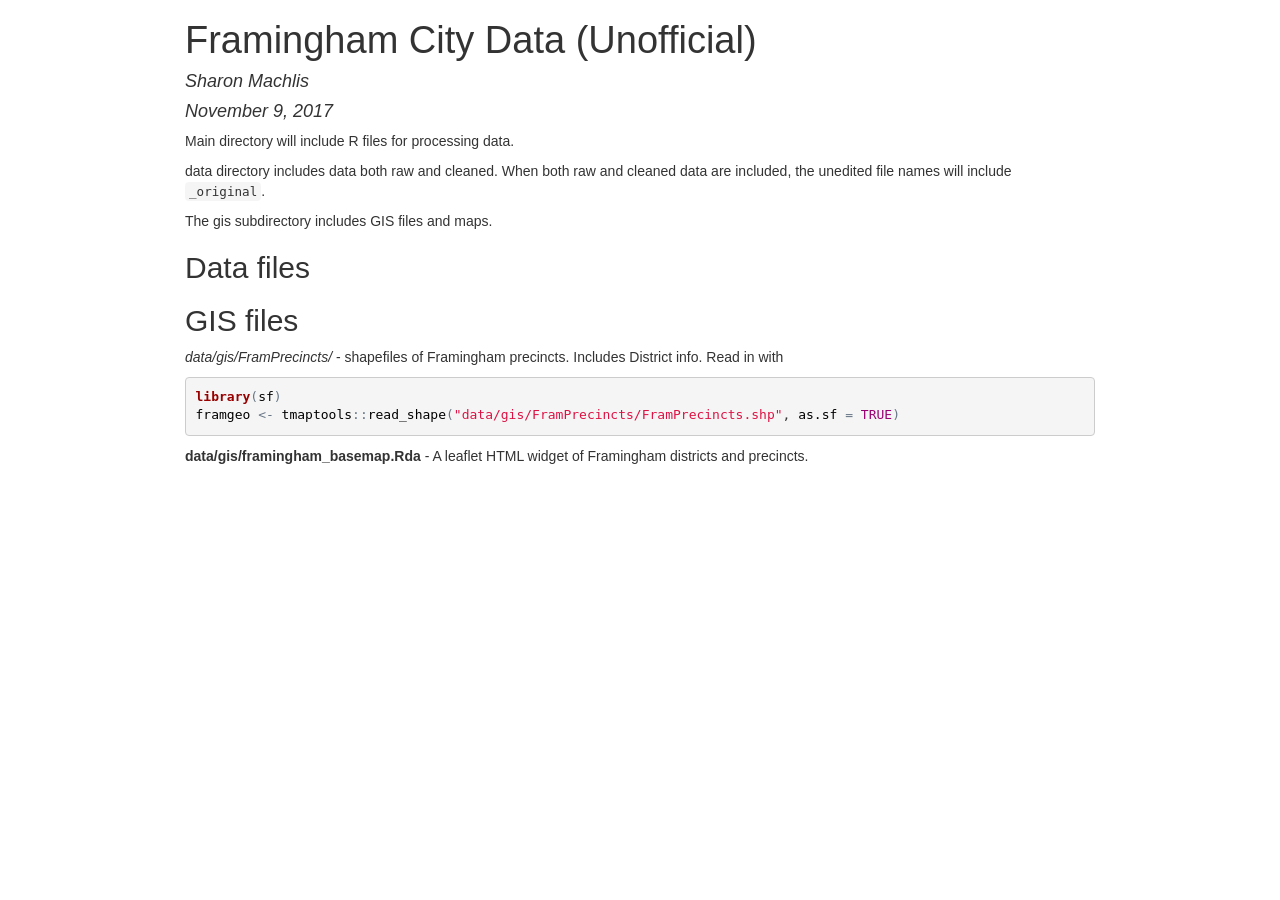
==== README.html @ 859d619a "Added first few data files and beginning of README" ====
<!DOCTYPE html>

<html xmlns="http://www.w3.org/1999/xhtml">

<head>

<meta charset="utf-8" />
<meta http-equiv="Content-Type" content="text/html; charset=utf-8" />
<meta name="generator" content="pandoc" />


<meta name="author" content="Sharon Machlis" />


<title>Framingham City Data (Unofficial)</title>

<script src="[data-uri]"></script>
<meta name="viewport" content="width=device-width, initial-scale=1" />
<link href="data:text/css;charset=utf-8,html%7Bfont%2Dfamily%3Asans%2Dserif%3B%2Dwebkit%2Dtext%2Dsize%2Dadjust%3A100%25%3B%2Dms%2Dtext%2Dsize%2Dadjust%3A100%25%7Dbody%7Bmargin%3A0%7Darticle%2Caside%2Cdetails%2Cfigcaption%2Cfigure%2Cfooter%2Cheader%2Chgroup%2Cmain%2Cmenu%2Cnav%2Csection%2Csummary%7Bdisplay%3Ablock%7Daudio%2Ccanvas%2Cprogress%2Cvideo%7Bdisplay%3Ainline%2Dblock%3Bvertical%2Dalign%3Abaseline%7Daudio%3Anot%28%5Bcontrols%5D%29%7Bdisplay%3Anone%3Bheight%3A0%7D%5Bhidden%5D%2Ctemplate%7Bdisplay%3Anone%7Da%7Bbackground%2Dcolor%3Atransparent%7Da%3Aactive%2Ca%3Ahover%7Boutline%3A0%7Dabbr%5Btitle%5D%7Bborder%2Dbottom%3A1px%20dotted%7Db%2Cstrong%7Bfont%2Dweight%3A700%7Ddfn%7Bfont%2Dstyle%3Aitalic%7Dh1%7Bmargin%3A%2E67em%200%3Bfont%2Dsize%3A2em%7Dmark%7Bcolor%3A%23000%3Bbackground%3A%23ff0%7Dsmall%7Bfont%2Dsize%3A80%25%7Dsub%2Csup%7Bposition%3Arelative%3Bfont%2Dsize%3A75%25%3Bline%2Dheight%3A0%3Bvertical%2Dalign%3Abaseline%7Dsup%7Btop%3A%2D%2E5em%7Dsub%7Bbottom%3A%2D%2E25em%7Dimg%7Bborder%3A0%7Dsvg%3Anot%28%3Aroot%29%7Boverflow%3Ahidden%7Dfigure%7Bmargin%3A1em%2040px%7Dhr%7Bheight%3A0%3B%2Dwebkit%2Dbox%2Dsizing%3Acontent%2Dbox%3B%2Dmoz%2Dbox%2Dsizing%3Acontent%2Dbox%3Bbox%2Dsizing%3Acontent%2Dbox%7Dpre%7Boverflow%3Aauto%7Dcode%2Ckbd%2Cpre%2Csamp%7Bfont%2Dfamily%3Amonospace%2Cmonospace%3Bfont%2Dsize%3A1em%7Dbutton%2Cinput%2Coptgroup%2Cselect%2Ctextarea%7Bmargin%3A0%3Bfont%3Ainherit%3Bcolor%3Ainherit%7Dbutton%7Boverflow%3Avisible%7Dbutton%2Cselect%7Btext%2Dtransform%3Anone%7Dbutton%2Chtml%20input%5Btype%3Dbutton%5D%2Cinput%5Btype%3Dreset%5D%2Cinput%5Btype%3Dsubmit%5D%7B%2Dwebkit%2Dappearance%3Abutton%3Bcursor%3Apointer%7Dbutton%5Bdisabled%5D%2Chtml%20input%5Bdisabled%5D%7Bcursor%3Adefault%7Dbutton%3A%3A%2Dmoz%2Dfocus%2Dinner%2Cinput%3A%3A%2Dmoz%2Dfocus%2Dinner%7Bpadding%3A0%3Bborder%3A0%7Dinput%7Bline%2Dheight%3Anormal%7Dinput%5Btype%3Dcheckbox%5D%2Cinput%5Btype%3Dradio%5D%7B%2Dwebkit%2Dbox%2Dsizing%3Aborder%2Dbox%3B%2Dmoz%2Dbox%2Dsizing%3Aborder%2Dbox%3Bbox%2Dsizing%3Aborder%2Dbox%3Bpadding%3A0%7Dinput%5Btype%3Dnumber%5D%3A%3A%2Dwebkit%2Dinner%2Dspin%2Dbutton%2Cinput%5Btype%3Dnumber%5D%3A%3A%2Dwebkit%2Douter%2Dspin%2Dbutton%7Bheight%3Aauto%7Dinput%5Btype%3Dsearch%5D%7B%2Dwebkit%2Dbox%2Dsizing%3Acontent%2Dbox%3B%2Dmoz%2Dbox%2Dsizing%3Acontent%2Dbox%3Bbox%2Dsizing%3Acontent%2Dbox%3B%2Dwebkit%2Dappearance%3Atextfield%7Dinput%5Btype%3Dsearch%5D%3A%3A%2Dwebkit%2Dsearch%2Dcancel%2Dbutton%2Cinput%5Btype%3Dsearch%5D%3A%3A%2Dwebkit%2Dsearch%2Ddecoration%7B%2Dwebkit%2Dappearance%3Anone%7Dfieldset%7Bpadding%3A%2E35em%20%2E625em%20%2E75em%3Bmargin%3A0%202px%3Bborder%3A1px%20solid%20silver%7Dlegend%7Bpadding%3A0%3Bborder%3A0%7Dtextarea%7Boverflow%3Aauto%7Doptgroup%7Bfont%2Dweight%3A700%7Dtable%7Bborder%2Dspacing%3A0%3Bborder%2Dcollapse%3Acollapse%7Dtd%2Cth%7Bpadding%3A0%7D%40media%20print%7B%2A%2C%3Aafter%2C%3Abefore%7Bcolor%3A%23000%21important%3Btext%2Dshadow%3Anone%21important%3Bbackground%3A0%200%21important%3B%2Dwebkit%2Dbox%2Dshadow%3Anone%21important%3Bbox%2Dshadow%3Anone%21important%7Da%2Ca%3Avisited%7Btext%2Ddecoration%3Aunderline%7Da%5Bhref%5D%3Aafter%7Bcontent%3A%22%20%28%22%20attr%28href%29%20%22%29%22%7Dabbr%5Btitle%5D%3Aafter%7Bcontent%3A%22%20%28%22%20attr%28title%29%20%22%29%22%7Da%5Bhref%5E%3D%22javascript%3A%22%5D%3Aafter%2Ca%5Bhref%5E%3D%22%23%22%5D%3Aafter%7Bcontent%3A%22%22%7Dblockquote%2Cpre%7Bborder%3A1px%20solid%20%23999%3Bpage%2Dbreak%2Dinside%3Aavoid%7Dthead%7Bdisplay%3Atable%2Dheader%2Dgroup%7Dimg%2Ctr%7Bpage%2Dbreak%2Dinside%3Aavoid%7Dimg%7Bmax%2Dwidth%3A100%25%21important%7Dh2%2Ch3%2Cp%7Borphans%3A3%3Bwidows%3A3%7Dh2%2Ch3%7Bpage%2Dbreak%2Dafter%3Aavoid%7D%2Enavbar%7Bdisplay%3Anone%7D%2Ebtn%3E%2Ecaret%2C%2Edropup%3E%2Ebtn%3E%2Ecaret%7Bborder%2Dtop%2Dcolor%3A%23000%21important%7D%2Elabel%7Bborder%3A1px%20solid%20%23000%7D%2Etable%7Bborder%2Dcollapse%3Acollapse%21important%7D%2Etable%20td%2C%2Etable%20th%7Bbackground%2Dcolor%3A%23fff%21important%7D%2Etable%2Dbordered%20td%2C%2Etable%2Dbordered%20th%7Bborder%3A1px%20solid%20%23ddd%21important%7D%7D%40font%2Dface%7Bfont%2Dfamily%3A%27Glyphicons%20Halflings%27%3Bsrc%3Aurl%28data%3Aapplication%2Fvnd%2Ems%2Dfontobject%3Bbase64%2Cn04AAEFNAAACAAIABAAAAAAABQAAAAAAAAABAJABAAAEAExQAAAAAAAAAAIAAAAAAAAAAAEAAAAAAAAAJxJ%[base64]%2FSEdmjKHUbyow8ATBE40IvWA3vTu8LiABDQ%2BpexwUMcm1SMnNryctQSiI1K5ZnbOlXKmnVV5YvRe6RnNMFNCOs1KNVpn6yZhCJkRtVRNzEufeIq7HgSrcx4S8h%2Fv4vnrrKc6oCNxmSk2uKlZQHBii6iKFoH0746ThvkO1kJHlxjrkxs%2BLWORaDQBEtiYJIR5IB9Bi1UyL4Rmr0BNigNkMzlKQmnofBHviqVzUxwdMb3NdCn69hy%2BpRYVKGVS%2F1tnsqv4LL7wCCPZZAZPT4aCShHjHJVNuXbmMrY5LeQaGnvAkXlVrJgKRAUdFjrWEah9XebPeQMj7KS7DIBAFt8ycgC5PLGUOHSE3ErGZCiViNLL5ZARfywnCoZaKQCu6NuFX42AEeKtKUGnr%2FCm2Cy8tpFhBPMW5Fxi4Qm4TkDWh4IWFDClhU2hRWosUWqcKLlgyXB%2BlSHaWaHiWlBAR8SeSgSPCQxdVQgzUixWKSTrIQEbU94viDctkvX%2BVSjJuUmV8L4CXShI11esnp0pjWNZIyxKHS4wVQ2ime1P4RnhvGw0aDN1OLAXGERsB7buFpFGGBAre4QEQR0HOIO5oYH305G%2BKspT%2FFupEGGafCCwxSe6ZUa%2B073rXHnNdVXE6eWvibUS27XtRzkH838mYLMBmYysZTM0EM3A1fbpCBYFccN1B%2FEnCYu%2FTgCGmr7bMh8GfYL%2BBfcLvB0gRagC09w9elfldaIy%2FhNCBLRgBgtCC7jAF63wLSMAfbfAlEggYU0bUA7ACCJmTDpEmJtI78w4%2FBO7dN7JR7J7ZvbYaUbaILSQsRBiF3HGk5fEg6p9unwLvn98r%2BvnsV%2B372uf1xBLq4qU%2F45fTuqaAP%2BpssmCCCTF0mhEow8ZXZOS8D7Q85JsxZ%2BAzok7B7O%2Ff6J8AzYBySZQB%2FQHYUSA%2BEeQhEWiS6AIQzgcsDiER4MjgMBAWDV4AgQ3g1eBgIdweCQmCjJEMkJ%2BPKRWyFHHmg1Wi%2F6xzUgA0LREoKJChwnQa9B%2B5RQZRB3IlBlkAnxyQNaANwHMowzlYSMCBgnbpzvqpl0iTJNCQidDI9ZrSYNIRBhHtUa5YHMHxyGEik9hDE0AKj72AbTCaxtHPUaKZdAZSnQTyjGqGLsmBStCejApUhg4uBMU6mATujEl%2BKdDPbI6Ag4vLr%2BhjY6lbjBeoLKnZl0UZgRX8gTySOeynZVz1wOq7e1hFGYIq%2BMhrGxDLak0PrwYzSXtcuyhXEhwOYofiW%2BEcI%2Fjw8P6IY6ed%2BetAbuqKp5QIapT77LnAe505lMuqL79a0ut4rWexzFttsOsLDy7zvtQzcq3U1qabe7tB0wHWVXji%2BzDbo8x8HyIRUbXnwUcklFv51fvTymiV%2BMXLSmGH9d9%2BaXpD5X6lao41anWGig7IwIdnoBY2ht%2FpO9mClLo4NdXHAsefqWUKlXJkbqPOFhMoR4aiA1BXqhRNbB2Xwi%2B7u%2FjpAoOpKJ0UX24EsrzMfHXViakCNcKjBxuQX8BO0ZqjJ3xXzf%2B61t2VXOSgJ8xu65QKgtN6FibPmPYsXbJRHHqbgATcSZxBqGiDiU4NNNsYBsKD0MIP%2FOfKnlk%2FLkaid%[base64]%2FgFtuW0wR4cgd%2BZKesSV7QkNE2kw6AV4hoIuC02LGmTomyf8PiO6CZzOTLTPQ%2BHW06H%2Btx%2BbQ8LmDYg1pTFrp2oJXgkZTyeRJZM0C8aE2LpFrNVDuhARsN543%2FFV6klQ6Tv1OoZGXLv0igKrl%2FCmJxRmX7JJbJ998VSIPQRyDBICzl4JJlYHbdql30NvYcOuZ7a10uWRrgoieOdgIm4rlq6vNOQBuqESLbXG5lzdJGHw2m0sDYmODXbYGTfSTGRKpssTO95fothJCjUGQgEL4yKoGAF%2F0SrpUDNn8CBgBcSDQByAeNkCXp4S4Ro2Xh4OeaGRgR66PVOsU8bc6TR5%[base64]%2F1SgRCJ1dk4UdBT7OoyuNgLs0oCd8RnrEIb6QdMxT2QjD4zMrJkfgx5aDMcA4orsTtKCqWb%2FVeyceqa5OGSmB28YwH4rFbkQaLoUN8OQQYnD3w2eXpI4ScQfbCUZiJ4yMOIKLyyTc7BQ4uXUw6Ee6%2FxM%2B4Y67ngNBknxIPwuppgIhFcwJyr6EIj%2BLzNj%2FmfR2vhhRlx0BILZoAYruF0caWQ7YxO66UmeguDREAFHYuC7HJviRgVO6ruJH59h%2FC%2FPkgSle8xNzZJULLWq9JMDTE2fjGE146a1Us6PZDGYle6ldWRqn%2FpdpgHKNGrGIdkRK%2BKPETT9nKT6kLyDI8xd9A1FgWmXWRAIHwZ37WyZHOVyCadJEmMVz0MadMjDrPho%2BEIochkVC2xgGiwwsQ6DMv2P7UXqT4x7CdcYGId2BJQQa85EQKmCmwcRejQ9Bm4oATENFPkxPXILHpMPUyWTI5rjNOsIlmEeMbcOCEqInpXACYQ9DDxmFo9vcmsDblcMtg4tqBerNngkIKaFJmrQAPnq1dEzsMXcwjcHdfdCibcAxxA%2Bq%2Fj9m3LM%2FO7WJka4tSidVCjsvo2lQ%2F2ewyoYyXwAYyr2PlRoR5MpgVmSUIrM3PQxXPbgjBOaDQFIyFMJvx3Pc5RSYj12ySVF9fwFPQu2e2KWVoL9q3Ayv3IzpGHUdvdPdrNUdicjsTQ2ISy7QU3DrEytIjvbzJnAkmANXjAFERA0MUoPF3%2F5KFmW14bBNOhwircYgMqoDpUMcDtCmBE82QM2YtdjVLB4kBuKho%2FbcwQdeboqfQartuU3CsCf%2BcXkgYAqp%2F0Ee3RorAZt0AvvOCSI4JICIlGlsV0bsSid%2FNIEALAAzb6HAgyWHBps6xAOwkJIGcB82CxRQq4sJf3FzA70A%2BTRqcqjEMETCoez3mkPcpnoALs0ugJY8kQwrC%[base64]%2FWDHA60cYFaI%2FPjpzquUqdaYGcIq%2BmLez3WLFFCtNBN2QJcrlcoELgiPku5R5dSlJFaCEqEZle1AQzAKC%2B1SotMcBNyQUFuRHRF6OlimSBgjZeTBCwLyc6A%2BP%2FoFRchXTz5ADknYJHxzrJ5pGuIKRQISU6WyKTBBjD8WozmVYWIsto1AS5rxzKlvJu4E%2FvwOiKxRtCWsDM%2BeTHUrmwrCK5BIfMzGkD%2B0Fk5LzBs0jMYXktNDblB06LMNJ09U8pzSLmo14MS0OMjcdrZ31pyQqxJJpRImlSvfYAK8inkYU52QY2FPEVsjoWewpwhRp5yAuNpkqhdb7ku9Seefl2D0B8SMTFD90xi4CSOwwZy9IKkpMtI3FmFUg3%2FkFutpQGNc3pCR7gvC4sgwbupDu3DyEN%2BW6YGLNM21jpB49irxy9BSlHrVDlnihGKHwPrbVFtc%2Bh1rVQKZduxIyojccZIIcOCmhEnC7UkY68WXKQgLi2JCDQkQWJRQuk60hZp0D3rtCTINSeY9Ej2kIKYfGxwOs4j9qMM7fYZiipzgcf7TamnehqdhsiMiCawXnz4xAbyCkLAx5EGbo3Ax1u3dUIKnTxIaxwQTHehPl3V491H0%2BbC5zgpGz7Io%2BmjdhKlPJ01EeMpM7UsRJMi1nGjmJg35i6bQBAAxjO%2FENJubU2mg3ONySEoWklCwdABETcs7ck3jgiuU9pcKKpbgn%2B3YlzV1FzIkB6pmEDOSSyDfPPlQskznctFji0kpgZjW5RZe6x9kYT4KJcXg0bNiCyif%2BpZACCyRMmYsfiKmN9tSO65F0R2OO6ytlEhY5Sj6uRKfFxw0ijJaAx%2Fk3QgnAFSq27%2F2i4GEBA%2BUvTJKK%2F9eISNvG46Em5RZfjTYLdeD8kdXHyrwId%2FDQZUaMCY4gGbke2C8vfjgV%2FY9kkRQOJIn%2FxM9INZSpiBnqX0Q9GlQPpPKAyO5y%2BW5NMPSRdBCUlmuxl40ZfMCnf2Cp044uI9WLFtCi4YVxKjuRCOBWIb4XbIsGdbo4qtMQnNOQz4XDSui7W%2FN6l54qOynCqD3DpWQ%2BmpD7C40D8BZEWGJX3tlAaZBMj1yjvDYKwCJBa201u6nBKE5UE%2B7QSEhCwrXfbRZylAaAkplhBWX50dumrElePyNMRYUrC99UmcSSNgImhFhDI4BXjMtiqkgizUGCrZ8iwFxU6fQ8GEHCFdLewwxYWxgScAYMdMLmcZR6b7rZl95eQVDGVoUKcRMM1ixXQtXNkBETZkVVPg8LoSrdetHzkuM7DjZRHP02tCxA1fmkXKF3VzfN1pc1cv%2F8lbTIkkYpqKM9VOhp65ktYk%2BQ46myFWBapDfyWUCnsnI00QTBQmuFjMZTcd0V2NQ768Fhpby04k2IzNR1wKabuGJqYWwSly6ocMFGTeeI%2BejsWDYgEvr66QgqdcIbFYDNgsm0x9UHY6SCd5%2B7tpsLpKdvhahIDyYmEJQCqMqtCF6UlrE5GXRmbu%[base64]%2FiOmsLtHSWNUWEGk9hScMPShasUA1AcHOtRZlqMeQ0OzYS9vQvYUjOLrzP07BUAFikcJNMi7gIxEw4pL1G54TcmmmoAQ5s7TGWErJZ2Io4yQ0ljRYhL8H5e62oDtLF8aDpnIvZ5R3GWJyAugdiiJW9hQAVTsnCBHhwu7rkBlBX6r3b7ejEY0k5GGeyKv66v%2B6dg7mcJTrWHbtMywbedYqCQ0FPwoytmSWsL8WTtChZCKKzEF7vP6De4x2BJkkniMgSdWhbeBSLtJZR9CTHetK1xb34AYIJ37OegYIoPVbXgJ%2FqDQK%2BbfCtxQRVKQu77WzOoM6SGL7MaZwCGJVk46aImai9fmam%2BWpHG%2B0BtQPWUgZ7RIAlPq6lkECUhZQ2gqWkMYKcYMYaIc4gYCDFHYa2d1nzp3%2BJ1eCBay8IYZ0wQRKGAqvCuZ%2FUgbQPyllosq%2BXtfKIZOzmeJqRazpmmoP%2F76YfkjzV2NlXTDSBYB04SVlNQsFTbGPk1t%2FI4Jktu0XSgifO2ozFOiwd%2F0SssJDn0dn4xqk4GDTTKX73%2FwQyBLdqgJ%2BWx6AQaba3BA9CKEzjtQYIfAsiYamapq80LAamYjinlKXUkxdpIDk0puXUEYzSalfRibAeDAKpNiqQ0FTwoxuGYzRnisyTotdVTclis1LHRQCy%2FqqL8oUaQzWRxilq5Mi0IJGtMY02cGLD69vGjkj3p6pGePKI8bkBv5evq8SjjyU04vJR2cQXQwSJyoinDsUJHCQ50jrFTT7yRdbdYQMB3MYCb6uBzJ9ewhXYPAIZSXfeEQBZZ3GPN3Nbhh%2FwkvAJLXnQMdi5NYYZ5GHE400GS5rXkOZSQsdZgIbzRnF9ueLnsfQ47wHAsirITnTlkCcuWWIUhJSbpM3wWhXNHvt2xUsKKMpdBSbJnBMcihkoDqAd1Zml%2FR4yrzow1Q2A5G%2Bkzo%2FRhRxQS2lCSDRV8LlYLBOOoo1bF4jwJAwKMK1tWLHlu9i0j4Ig8qVm6wE1DxXwAwQwsaBWUg2pOOol2dHxyt6npwJEdLDDVYyRc2D0HbcbLUJQj8gPevQBUBOUHXPrsAPBERICpnYESeu2OHotpXQxRGlCCtLdIsu23MhZVEoJg8Qumj%2FUMMc34IBqTKLDTp76WzL%2FdMjCxK7MjhiGjeYAC%2Fkj%2FjY%2FRde7hpSM1xChrog6yZ7OWTuD56xBJnGFE%2BpT2ElSyCnJcwVzCjkqeNLfMEJqKW0G7OFIp0G%2B9mh50I9o8k1tpCY0xYqFNIALgIfc2me4n1bmJnRZ89oepgLPT0NTMLNZsvSCZAc3TXaNB07vail36%2FdBySis4m9%2FDR8izaLJW6bWCkVgm5T%2Bius3ZXq4xI%2BGnbveLbdRwF2mNtsrE0JjYc1AXknCOrLSu7Te%2Fr4dPYMCl5qtiHNTn%2BTPbh1jCBHH%2BdMJNhwNgs3nT%2BOhQoQ0vYif56BMG6WowAcHR3DjQolxLzyVekHj00PBAaW7IIAF1EF%2BuRIWyXjQMAs2chdpaKPNaB%2BkSezYt0%2BCA04sOg5vx8Fr7Ofa9sUv87h7SLAUFSzbetCCZ9pmyLt6l6%2FTzoA1%2FZBG9bIUVHLAbi%2FkdBFgYGyGwRQGBpkqCEg2ah9UD6EedEcEL3j4y0BQQCiExEnocA3SZboh%2Bepgd3YsOkHskZwPuQ5OoyA0fTA5AXrHcUOQF%2BzkJHIA7PwCDk1gGVmGUZSSoPhNf%2BTklauz98QofOlCIQ%2FtCD4dosHYPqtPCXB3agggQQIqQJsSkB%2Bqn0rkQ1toJjON%2FOtCIB9RYv3PqRA4C4U68ZMlZn6BdgEvi2ziU%2BTQ6NIw3ej%2BAtDwMGEZk7e2IjxUWKdAxyaw9OCwSmeADTPPleyk6UhGDNXQb%2B%2BW6Uk4q6F7%2Frg6WVTo82IoCxSIsFDrav4EPHphD3u4hR53WKVvYZUwNCCeM4PMBWzK%2BEfIthZOkuAwPo5C5jgoZgn6dUdvx5rIDmd58cXXdKNfw3l%2BwM2UjgrDJeQHhbD7HW2QDoZMCujgIUkk5Fg8VCsdyjOtnGRx8wgKRPZN5dR0zPUyfGZFVihbFRniXZFOZGKPnEQzU3AnD1KfR6weHW2XS6KbPJxUkOTZsAB9vTVp3Le1F8q5l%2BDMcLiIq78jxAImD2pGFw0VHfRatScGlK6SMu8leTmhUSMy8Uhdd6xBiH3Gdman4tjQGLboJfqz6fL2WKHTmrfsKZRYX6BTDjDldKMosaSTLdQS7oDisJNqAUhw1PfTlnacCO8vl8706Km1FROgLDmudzxg%2BEWTiArtHgLsRrAXYWdB0NmToNCJdKm0KWycZQqb%2BMw76Qy29iQ5up%2FX7oyw8QZ75kP5F6iJAJz6KCmqxz8fEa%2FxnsMYcIO%2FvEkGRuMckhr4rIeLrKaXnmIzlNLxbFspOphkcnJdnz%2FChp%2FVlpj2P7jJQmQRwGnltkTV5dbF9fE3%2FfxoSqTROgq9wFUlbuYzYcasE0ouzBo%2BdDCDzxKAfhbAZYxQiHrLzV2iVexnDX%2FQnT1fsT%2Fxuhu1ui5qIytgbGmRoQkeQooO8eJNNZsf0iALur8QxZFH0nCMnjerYQqG1pIfjyVZWxhVRznmmfLG00BcBWJE6hzQWRyFknuJnXuk8A5FRDCulwrWASSNoBtR%2BCtGdkPwYN2o7DOw%2FVGlCZPusRBFXODQdUM5zeHDIVuAJBLqbO%2Ff9Qua%2BpDqEPk230Sob9lEZ8BHiCorjVghuI0lI4JDgHGRDD%2FprQ84B1pVGkIpVUAHCG%2Biz3Bn3qm2AVrYcYWhock4jso5%2BJ7HfHVj4WMIQdGctq3psBCVVzupQOEioBGA2Bk%2BUILT7%2BVoX5mdxxA5fS42gISQVi%2FHTzrgMxu0fY6hE1ocUwwbsbWcezrY2n6S8%2F6cxXkOH4prpmPuFoikTzY7T85C4T2XYlbxLglSv2uLCgFv8Quk%2FwdesUdWPeHYIH0R729JIisN9Apdd4eB10aqwXrPt%2BSu9mA8k8n1sjMwnfsfF2j3jMUzXepSHmZ%2FBfqXvzgUNQQWOXO8YEuFBh4QTYCkOAPxywpYu1VxiDyJmKVcmJPGWk%2Fgc3Pov02StyYDahwmzw3E1gYC9wkupyWfDqDSUMpCTH5e5N8B%2F%2FlHiMuIkTNw4USHrJU67bjXGqNav6PBuQSoqTxc8avHoGmvqNtXzIaoyMIQIiiUHIM64cXieouplhNYln7qgc4wBVAYR104kO%2BCvKqsg4yIUlFNThVUAKZxZt1XA34h3TCUUiXVkZ0w8Hh2R0Z5L0b4LZvPd%2Fp1gi%2F07h8qfwHrByuSxglc9cI4QIg2oqvC%2Fqm0i7tjPLTgDhoWTAKDO2ONW5oe%2B%2FeKB9vZB8K6C25yCZ9RFVMnb6NRdRjyVK57CHHSkJBfnM2%2Fj4ODUwRkqrtBBCrDsDpt8jhZdXoy%2F1BCqw3sSGhgGGy0a5Jw6BP%2FTExoCmNFYjZl248A0osgPyGEmRA%2BfAsqPVaNAfytu0vuQJ7rk3J4kTDTR2AlCHJ5cls26opZM4w3jMULh2YXKpcqGBtuleAlOZnaZGbD6DHzMd6i2oFeJ8z9XYmalg1Szd%2FocZDc1C7Y6vcALJz2lYnTXiWEr2wawtoR4g3jvWUU2Ngjd1cewtFzEvM1NiHZPeLlIXFbBPawxNgMwwAlyNSuGF3zizVeOoC9bag1qRAQKQE%2FEZBWC2J8mnXAN2aTBboZ7HewnObE8CwROudZHmUM5oZ%2FUgd%2FJZQK8lvAm43uDRAbyW8gZ%2BZGq0EVerVGUKUSm%2FIdn8AQHdR4m7bue88WBwft9mSCeMOt1ncBwziOmJYI2ZR7ewNMPiCugmSsE4EyQ%2BQATJG6qORMGd4snEzc6B4shPIo4G1T7PgSm8PY5eUkPdF8JZ0VBtadbHXoJgnEhZQaODPj2gpODKJY5Yp4DOsLBFxWbvXN755KWylJm%2BoOd4zEL9Hpubuy2gyyfxh8oEfFutnYWdfB8PdESLWYvSqbElP9qo3u6KTmkhoacDauMNNjj0oy40DFV7Ql0aZj77xfGl7TJNHnIwgqOkenruYYNo6h724%2BzUQ7%2BvkCpZB%2BpGA562hYQiDxHVWOq0oDQl%2FQsoiY%2BcuI7iWq%2FZIBtHcXJ7kks%2Bh2fCNUPA82BzjnqktNts%2BRLdk1VSu%2BtqEn7QZCCsvEqk6FkfiOYkrsw092J8jsfIuEKypNjLxrKA9kiA19mxBD2suxQKCzwXGws7kEJvlhUiV9tArLIdZW0IORcxEzdzKmjtFhsjKy%2F44XYXdI5noQoRcvjZ1RMPACRqYg2V1%2BOwOepcOknRLLFdYgTkT5UApt%2FJhLM3jeFYprZV%2BZow2g8fP%2BU68hkKFWJj2yBbKqsrp25xkZX1DAjUw52IMYWaOhab8Kp05VrdNftqwRrymWF4OQSjbdfzmRZirK8FMJELEgER2PHjEAN9pGfLhCUiTJFbd5LBkOBMaxLr%2FA1SY9dXFz4RjzoU9ExfJCmx%2FI9FKEGT3n2cmzl2X42L3Jh%2BAbQq6sA%2BSs1kitoa4TAYgKHaoybHUDJ51oETdeI%2F9ThSmjWGkyLi5QAGWhL0BG1UsTyRGRJOldKBrYJeB8ljLJHfATWTEQBXBDnQexOHTB%2BUn44zExFE4vLytcu5NwpWrUxO%2F0ZICUGM7hGABXym0V6ZvDST0E370St9MIWQOTWngeoQHUTdCJUP04spMBMS8LSker9cReVQkULFDIZDFPrhTzBl6sed9wcZQTbL%2BBDqMyaN3RJPh%2Fanbx%2BIv%2BqgQdAa3M9Z5JmvYlh4qop%2BHo1F1W5gbOE9YKLgAnWytXElU4G8GtW47lhgFE6gaSs%2Bgs37sFvi0PPVvA5dnCBgILTwoKd%2F%2BDoL9F6inlM7H4rOTzD79KJgKlZO%2FZgt22UsKhrAaXU5ZcLrAglTVKJEmNJvORGN1vqrcfSMizfpsgbIe9zno%2BgBoKVXgIL%2FVI8dB1O5o%2FR3Suez%2FgD7M781ShjKpIIORM%2FnxG%2BjjhhgPwsn2IoXsPGPqYHXA63zJ07M2GPEykQwJBYLK808qYxuIew4frk52nhCsnCYmXiR6CuapvE1IwRB4%2FQftDbEn%2BAucIr1oxrLabRj9q4ae0%2BfXkHnteAJwXRbVkR0mctVSwEbqhJiMSZUp9DNbEDMmjX22m3ABpkrPQQTP3S1sib5pD2VRKRd%2BeNAjLYyT0hGrdjWJZy24OYXRoWQAIhGBZRxuBFMjjZQhpgrWo8SiFYbojcHO8V5DyscJpLTHyx9Fimassyo5U6WNtquUMYgccaHY5amgR3PQzq3ToNM5ABnoB9kuxsebqmYZm0R9qxJbFXCQ1UPyFIbxoUraTJFDpCk0Wk9GaYJKz%2F6oHwEP0Q14lMtlddQsOAU9zlYdMVHiT7RQP3XCmWYDcHCGbVRHGnHuwzScA0BaSBOGkz3lM8CArjrBsyEoV6Ys4qgDK3ykQQPZ3hCRGNXQTNNXbEb6tDiTDLKOyMzRhCFT%2BmAUmiYbV3YQVqFVp9dorv%2BTsLeCykS2b5yyu8AV7IS9cxcL8z4Kfwp%2BxJyYLv1OsxQCZwTB4a8BZ%2F5EdxTBJthApqyfd9u3ifr%2FWILTqq5VqgwMT9SOxbSGWLQJUUWCVi4k9tho9nEsbUh7U6NUsLmkYFXOhZ0kmamaJLRNJzSj%2Fqn4Mso6zb6iLLBXoaZ6AqeWCjHQm2lztnejYYM2eubnpBdKVLORZhudH3JF1waBJKA9%2BW8EhMj3Kzf0L4vi4k6RoHh3Z5YgmSZmk6ns4fjScjAoL8GoOECgqgYEBYUGFVO4FUv4%2FYtowhEmTs0vrvlD%2FCrisnoBNDAcUi%2FteY7OctFlmARQzjOItrrlKuPO6E2Ox93L4O%2F4DcgV%2FdZ7qR3VBwVQxP1GCieA4RIpweYJ5FoYrHxqRBdJjnqbsikA2Ictbb8vE1GYIo9dacK0REgDX4smy6GAkxlH1yCGGsk%2BtgiDhNKuKu3yNrMdxafmKTF632F8Vx4BNK57GvlFisrkjN9WDAtjsWA0ENT2e2nETUb%2Fn7qwhvGnrHuf5bX6Vh%2Fn3xffU3PeHdR%2BFA92i6ufT3AlyAREoNDh6chiMWTvjKjHDeRhOa9YkOQRq1vQXEMppAQVwHCuIcV2g5rBn6GmZZpTR7vnSD6ZmhdSl176gqKTXu5E%2BYbfL0adwNtHP7dT7t7b46DVZIkzaRJOM%2BS6KcrzYVg%2BT3wSRFRQashjfU18NutrKa%2F7PXbtuJvpIjbgPeqd%2BpjmRw6YKpnANFSQcpzTZgpSNJ6J7uiagAbir%2F8tNXJ%2FOsOnRh6iuIexxrmkIneAgz8QoLmiaJ8sLQrELVK2yn3wOHp57BAZJhDZjTBzyoRAuuZ4eoxHruY1pSb7qq79cIeAdOwin4GdgMeIMHeG%2BFZWYaiUQQyC5b50zKjYw97dFjAeY2I4Bnl105Iku1y0lMA1ZHolLx19uZnRdILcXKlZGQx%2FGdEqSsMRU1BIrFqRcV1qQOOHyxOLXEGcbRtAEsuAC2V4K3p5mFJ22IDWaEkk9ttf5Izb2LkD1MnrSwztXmmD%2FQi%2FEmVEFBfiKGmftsPwVaIoZanlKndMZsIBOskFYpDOq3QUs9aSbAAtL5Dbokus2G4%2FasthNMK5UQKCOhU97oaOYNGsTah%2BjfCKsZnTRn5TbhFX8ghg8CBYt%2FBjeYYYUrtUZ5jVij%2Fop7V5SsbA4mYTOwZ46hqdpbB6Qvq3AS2HHNkC15pTDIcDNGsMPXaBidXYPHc6PJAkRh29Vx8KcgX46LoUQBhRM%2B3SW6Opll%2FwgxxsPgKJKzr5QCmwkUxNbeg6Wj34SUnEzOemSuvS2OetRCO8Tyy%2BQbSKVJcqkia%2BGvDefFwMOmgnD7h81TUtMn%2BmRpyJJ349HhAnoWFTejhpYTL9G8N2nVg1qkXBeoS9Nw2fB27t7trm7d%2FQK7Cr4uoCeOQ7%2F8JfKT77KiDzLImESHw%2F0wf73QeHu74hxv7uihi4fTX%2BXEwAyQG3264dwv17aJ5N335Vt9sdrAXhPOAv8JFvzqyYXwfx8WYJaef1gMl98JRFyl5Mv5Uo%2FoVH5ww5OzLFsiTPDns7fS6EURSSWd%2F92BxMYQ8sBaH%2Bj%2BwthQPdVgDGpTfi%2BJQIWMD8xKqULliRH01rTeyF8x8q%2FGBEEEBrAJMPf25UQwi0b8tmqRXY7kIvNkzrkvRWLnxoGYEJsz8u4oOyMp8cHyaybb1HdMCaLApUE%2B%2F7xLIZGP6H9xuSEXp1zLIdjk5nBaMuV%2FyTDRRP8Y2ww5RO6d2D94o%2B6ucWIqUAvgHIHXhZsmDhjVLczmZ3ca0Cb3PpKwt2UtHVQ0BgFJsqqTsnzZPlKahRUkEu4qmkJt%2Bkqdae76ViWe3STan69yaF9%2BfESD2lcQshLHWVu4ovItXxO69bqC5p1nZLvI8NdQB9s9UNaJGlQ5mG947ipdDA0eTIw%2FA1zEdjWquIsQXXGIVEH0thC5M%2BW9pZe7IhAVnPJkYCCXN5a32HjN6nsvokEqRS44tGIs7s2LVTvcrHAF%2BRVmI8L4HUYk4x%2B67AxSMJKqCg8zrGOgvK9kNMdDrNiUtSWuHFpC8%2Fp5qIQrEo%2FH%2B1l%2F0cAwQ2nKmpWxKcMIuHY44Y6DlkpO48tRuUGBWT0FyHwSKO72Ud%2BtJUfdaZ4CWNijzZtlRa8%2BCkmO%2FEwHYfPZFU%2FhzjFWH7vnzHRMo%2BaF9u8qHSAiEkA2HjoNQPEwHsDKOt6hOoK3Ce%2F%2B%2F9boMWDa44I6FrQhdgS7OnNaSzwxWKZMcyHi6LN4WC6sSj0qm2PSOGBTvDs%2FGWJS6SwEN%2FULwpb4LQo9fYjUfSXRwZkynUazlSpvX9e%2BG2zor8l%2BYaMxSEomDdLHGcD6YVQPegTaA74H8%2BV4WvJkFUrjMLGLlvSZQWvi8%2FQA7yzQ8GPno%2F%2F5SJHRP%2FOqKObPCo81s%2F%2B6WgLqykYpGAgQZhVDEBPXWgU%2FWzFZjKUhSFInufPRiMAUULC6T11yL45ZrRoB4DzOyJShKXaAJIBS9wzLYIoCEcJKQW8GVCx4fihqJ6mshBUXSw3wWVj3grrHQlGNGhIDNNzsxQ3M%2BGWn6ASobIWC%2BLbYOC6UpahVO13Zs2zOzZC8z7FmA05JhUGyBsF4tsG0drcggIFzgg%2Fkpf3%2BCnAXKiMgIE8Jk%2FMhpkc8DUJEUzDSnWlQFme3d0sHZDrg7LavtsEX3cHwjCYA17pMTfx8Ajw9hHscN67hyo%2BRJQ4458RmPywXykkVcW688oVUrQhahpPRvTWPnuI0B%2BSkQu7dCyvLRyFYlC1LG1gRCIvn3rwQeINzZQC2KXq31FaR9UmVV2QeGVqBHjmE%2BVMd3b1fhCynD0pQNhCG6%2FWCDbKPyE7NRQzL3BzQAJ0g09aUzcQA6mUp9iZFK6Sbp%2FYbHjo%2B%2B7%2FWj8S4YNa%2BZdqAw1hDrKWFXv9%2BzaXpf8ZTDSbiqsxnwN%2FCzK5tPkOr4tRh2kY3Bn9JtalbIOI4b3F7F1vPQMfoDcdxMS8CW9m%2FNCW%2FHILTUVWQIPiD0j1A6bo8vsv6P1hCESl2abrSJWDrq5sSzUpwoxaCU9FtJyYH4QFMxDBpkkBR6kn0LMPO%2B5EJ7Z6bCiRoPedRZ%2FP0SSdii7ZnPAtVwwHUidcdyspwncz5uq6vvm4IEDbJVLUFCn%2FLvIHfooUBTkFO130FC7CmmcrKdgDJcid9mvVzsDSibOoXtIf9k6ABle3PmIxejodc4aob0QKS432srrCMndbfD454q52V01G4q913mC5HOsTzWF4h2No1av1VbcUgWAqyoZl%2B11PoFYnNv2HwAODeNRkHj%2B8SF1fcvVBu6MrehHAZK1Gm69ICcTKizykHgGFx7QdowTVAsYEF2tVc0Z6wLryz2FI1sc5By2znJAAmINndoJiB4sfPdPrTC8RnkW7KRCwxC6YvXg5ahMlQuMpoCSXjOlBy0Kij%2BbsCYPbGp8BdCBiLmLSAkEQRaieWo1SYvZIKJGj9Ur%2FeWHjiB7SOVdqMAVmpBvfRiebsFjger7DC%2B8kRFGtNrTrnnGD2GAJb8rQCWkUPYHhwXsjNBSkE6lGWUj5QNhK0DMNM2l%2BkXRZ0KLZaGsFSIdQz%2FHXDxf3%2FTE30%2BDgBKWGWdxElyLccJfEpjsnszECNoDGZpdwdRgCixeg9L4EPhH%2BRptvRMVRaahu4cySjS3P5wxAUCPkmn%2BrhyASpmiTaiDeggaIxYBmtLZDDhiWIJaBgzfCsAGUF1Q1SFZYyXDt9skCaxJsxK2Ms65dmdp5WAZyxik%2FzbrTQk5KmgxCg%2Ff45L0jywebOWUYFJQAJia7XzCV0x89rpp%2Ff3AVWhSPyTanqmik2SkD8A3Ml4NhIGLAjBXtPShwKYfi2eXtrDuKLk4QlSyTw1ftXgwqA2jUuopDl%2B5tfUWZNwBpEPXghzbBggYCw%2Fdhy0ntds2yeHCDKkF%2FYxQjNIL%2FF%2F37jLPHCKBO9ibwYCmuxImIo0ijV2Wbg3kSN2psoe8IsABv3RNFaF9uMyCtCYtqcD%2BqNOhwMlfARQUdJ2tUX%2BMNJqOwIciWalZsmEjt07tfa8ma4cji9sqz%2BQ9hWfmMoKEbIHPOQORbhQRHIsrTYlnVTNvcq1imqmmPDdVDkJgRcTgB8Sb6epCQVmFZe%2BjGDiNJQLWnfx%2BdrTKYjm0G8yH0ZAGMWzEJhUEQ4Maimgf%2Fbkvo8PLVBsZl152y5S8%2BHRDfZIMCbYZ1WDp4yrdchOJw8k6R%2B%2F2pHmydK4NIK2PHdFPHtoLmHxRDwLFb7eB%2BM4zNZcB9NrAgjVyzLM7xyYSY13ykWfIEEd2n5%2FiYp3ZdrCf7fL%2Ben%2BsIJu2W7E30MrAgZBD1rAAbZHPgeAMtKCg3NpSpYQUDWJu9bT3V7tOKv%2BNRiJc8JAKqqgCA%2FPNRBR7ChpiEulyQApMK1AyqcWnpSOmYh6yLiWkGJ2mklCSPIqN7UypWj3dGi5MvsHQ87MrB4VFgypJaFriaHivwcHIpmyi5LhNqtem4q0n8awM19Qk8BOS0EsqGscuuydYsIGsbT5GHnERUiMpKJl4ON7qjB4fEqlGN%2FhCky89232UQCiaeWpDYCJINXjT6xl4Gc7DxRCtgV0i1ma4RgWLsNtnEBRQFqZggCLiuyEydmFd7WlogpkCw5G1x4ft2psm3KAREwVwr1Gzl6RT7FDAqpVal34ewVm3VH4qn5mjGj%2BbYL1NgfLNeXDwtmYSpwzbruDKpTjOdgiIHDVQSb5%2FzBgSMbHLkxWWgghIh9QTFSDILixVwg0Eg1puooBiHAt7DzwJ7m8i8%2Fi%2BjHvKf0QDnnHVkVTIqMvIQImOrzCJwhSR7qYB5gSwL6aWL9hERHCZc4G2%2BJrpgHNB8eCCmcIWIQ6rSdyPCyftXkDlErUkHafHRlkOIjxGbAktz75bnh50dU7YHk%2BMz7wwstg6RFZb%2BTZuSOx1qqP5C66c0mptQmzIC2dlpte7vZrauAMm%2F7RfBYkGtXWGiaWTtwvAQiq2oD4YixPLXE2khB2FRaNRDTk%2B9sZ6K74Ia9VntCpN4BhJGJMT4Z5c5FhSepRCRWmBXqx%2BwhVZC4me4saDs2iNqXMuCl6iAZflH8fscC1sTsy4PHeC%2BXYuqMBMUun5YezKbRKmEPwuK%2BCLzijPEQgfhahQswBBLfg%[base64]%2BRCMlDDbElcjaROLDoualmUIQ88Kekk3iM4OQrADcxi3rJguS4MOIBIgKgXrjd1WkbCdqxJk%2F4efRIFsavZA7KvvJQqp3Iid5Z0NFc5aiMRzGN3vrpBzaMy4JYde3wr96PjN90AYOIbyp6T4zj8LoE66OGcX1Ef4Z3KoWLAUF4BTg7ug%2FAbkG5UNQXAMkQezujSHeir2uTThgd3gpyzDrbnEdDRH2W7U6PeRvBX1ZFMP5RM%2BZu6UUZZD8hDPHldVWntTCNk7To8IeOW9yn2wx0gmurwqC60AOde4r3ETi5pVMSDK8wxhoGAoEX9NLWHIR33VbrbMveii2jAJlrxwytTHbWNu8Y4N8vCCyZjAX%2FpcsfwXbLze2%2BD%2Bu33OGBoJyAAL3jn3RuEcdp5If8O%2Ba4NKWvxOTyDltG0IWoHhwVGe7dKkCWFT%2B%2Btm%2BhaBCikRUUMrMhYKZJKYoVuv%2FbsJzO8DwfVIInQq3g3BYypiz8baogH3r3GwqCwFtZnz4xMjAVOYnyOi5HWbFA8n0qz1OjSpHWFzpQOpvkNETZBGpxN8ybhtqV%2FDMUxd9uFZmBfKXMCn%2FSqkWJyKPnT6lq%2B4zBZni6fYRByJn6OK%2BOgPBGRAJluwGSk4wxjOOzyce%2FPKODwRlsgrVkdcsEiYrqYdXo0Er2GXi2GQZd0tNJT6c9pK1EEJG1zgDJBoTVuCXGAU8BKTvCO%2FcEQ1Wjk3Zzuy90JX4m3O5IlxVFhYkSUwuQB2up7jhvkm%2BbddRQu5F9s0XftGEJ9JSuSk%2BZachCbdU45fEqbugzTIUokwoAKvpUQF%2FCvLbWW5BNQFqFkJg2f30E%2F48StNe5QwBg8zz3YAJ82FZoXBxXSv4QDooDo79NixyglO9AembuBcx5Re3CwOKTHebOPhkmFC7wNaWtoBhFuV4AkEuJ0J%2B1pT0tLkvFVZaNzfhs%2FKd3%2BA9YsImlO4XK4vpCo%2FelHQi%2F9gkFg07xxnuXLt21unCIpDV%2BbbRxb7FC6nWYTsMFF8%2B1LUg4JFjVt3vqbuhHmDKbgQ4e%2BRGizRiO8ky05LQGMdL2IKLSNar0kNG7lHJMaXr5mLdG3nykgj6vB%2FKVijd1ARWkFEf3yiUw1v%2FWaQivVUpIDdSNrrKbjO5NPnxz6qTTGgYg03HgPhDrCFyYZTi3XQw3HXCva39mpLNFtz8AiEhxAJHpWX13gCTAwgm9YTvMeiqetdNQv6IU0hH0G%2BZManTqDLPjyrOse7WiiwOJCG%[base64]%2F6gQKuihPtiUtlCQVPohUgzfezTg8o1b3n9pNZeco1QucaoXe40Fa5JYhqdTspFmxGtW9h5ezLFZs3j%2FN46f%2BS2rjYNC2JySXrnSAFhvAkz9a5L3pza8eYKHNoPrvBRESpxYPJdKVUxBE39nJ1chrAFpy4MMkf0qKgYALctGg1DQI1kIymyeS2AJNT4X240d3IFQb%2F0jQbaHJ2YRK8A%2Bls6WMhWmpCXYG5jqapGs5%2FeOJErxi2%2F2KWVHiPellTgh%2FfNl%2F2KYPKb7DUcAg%2BmCOPQFCiU9Mq%2FWLcU1xxC8aLePFZZlE%2BPCLzf7ey46INWRw2kcXySR9FDgByXzfxiNKwDFbUSMMhALPFSedyjEVM5442GZ4hTrsAEvZxIieSHGSgkwFh%2FnFNdrrFD4tBH4Il7fW6ur4J8Xaz7RW9jgtuPEXQsYk7gcMs2neu3zJwTyUerHKSh1iTBkj2YJh1SSOZL5pLuQbFFAvyO4k1Hxg2h99MTC6cTUkbONQIAnEfGsGkNFWRbuRyyaEZInM5pij73EA9rPIUfU4XoqQpHT9THZkW%2BoKFLvpyvTBMM69tN1Ydwv1LIEhHsC%2BueVG%2Bw%2BkyCPsvV3erRikcscHjZCkccx6VrBkBRusTDDd8847GA7p2Ucy0y0HdSRN6YIBciYa4vuXcAZbQAuSEmzw%2BH%2FAuOx%2BaH%2BtBL88H57D0MsqyiZxhOEQkF%2F8DR1d2hSPMj%2FsNOa5rxcUnBgH8ictv2J%2Bcb4BA4v3MCShdZ2vtK30vAwkobnEWh7rsSyhmos3WC93Gn9C4nnAd%2FPjMMtQfyDNZsOPd6XcAsnBE%2FmRHtHEyJMzJfZFLE9OvQa0i9kUmToJ0ZxknTgdl%2FXPV8xoh0K7wNHHsnBdvFH3sv52lU7UFteseLG%2FVanIvcwycVA7%2BBE1Ulyb20BvwUWZcMTKhaCcmY3ROpvonVMV4N7yBXTL7IDtHzQ4CCcqF66LjF3xUqgErKzolLyCG6Kb7irP%2FMVTCCwGRxfrPGpMMGvPLgJ881PHMNMIO09T5ig7AzZTX%2F5PLlwnJLDAPfuHynSGhV4tPqR3gJ4kg4c06c%2FF1AcjGytKm2Yb5jwMotF7vro4YDLWlnMIpmPg36NgAZsGA0W1spfLSue4xxat0Gdwd0lqDBOgIaMANykwwDKejt5YaNtJYIkrSgu0KjIg0pznY0SCd1qlC6R19g97UrWDoYJGlrvCE05J%2F5wkjpkre727p5PTRX5FGrSBIfJqhJE%2FIS876PaHFkx9pGTH3oaY3jJRvLX9Iy3Edoar7cFvJqyUlOhAEiOSAyYgVEGkzHdug%2BoRHIEOXAExMiTSKU9A6nmRC8mp8iYhwWdP2U%[base64]%2FBQQp1sWlNolpIu4ekxUTBV7NmxOFKEBmmN%2BnA7pvF78%2FRII5ZHA09OAiE%2F66MF6HQ%2BqVEJCHxwymukkNvzqHEh52dULPbVasfQMgTDyBZzx4007YiKdBuUauQOt27Gmy8ISclPmEUCIcuLbkb1mzQSqIa3iE0PJh7UMYQbkpe%2BhXjTJKdldyt2mVPwywoODGJtBV1lJTgMsuSQBlDMwhEKIfrvsxGQjHPCEfNfMAY2oxvyKcKPUbQySkKG6tj9AQyEW3Q5rpaDJ5Sns9ScLKeizPRbvWYAw4bXkrZdmB7CQopCH8NAmqbuciZChHN8lVGaDbCnmddnqO1PQ4ieMYfcSiBE5zzMz%2BJV%2F4eyzrzTEShvqSGzgWimkNxLvUj86iAwcZuIkqdB0VaIB7wncLRmzHkiUQpPBIXbDDLHBlq7vp9xwuC9AiNkIptAYlG7Biyuk8ILdynuUM1cHWJgeB%2BK3wBP%2FineogxkvBNNQ4AkW0hvpBOQGFfeptF2YTR75MexYDUy7Q%2F9uocGsx41O4IZhViw%2F2FvAEuGO5g2kyXBUijAggWM08bRhXg5ijgMwDJy40QeY%2FcQpUDZiIzmvskQpO5G1zyGZA8WByjIQU4jRoFJt56behxtHUUE%2Fom7Rj2psYXGmq3llVOCgGYKNMo4pzwntITtapDqjvQtqpjaJwjHmDzSVGLxMt12gEXAdLi%2FcaHSM3FPRGRf7dB7YC%2BcD2ho6oL2zGDCkjlf%2FDFoQVl8GS%2F56wur3rdV6ggtzZW60MRB3g%2BU1W8o8cvqIpMkctiGVMzXUFI7FacFLrgtdz4mTEr4aRAaQ2AFQaNeG7GX0yOJgMRYFziXdJf24kg%2FgBQIZMG%2FYcPEllRTVNoDYR6oSJ8wQNLuihfw81UpiKPm714bZX1KYjcXJdfclCUOOpvTxr9AAJevTY4HK%2FG7F3mUc3GOAKqh60zM0v34v%2BELyhJZqhkaMA8UMMOU90f8RKEJFj7EqepBVwsRiLbwMo1J2zrE2UYJnsgIAscDmjPjnzI8a719Wxp757wqmSJBjXowhc46QN4RwKIxqEE6E5218OeK7RfcpGjWG1jD7qND%2B%2FGTk6M56Ig4yMsU6LUW1EWE%2BfIYycVV1thldSlbP6ltdC01y3KUfkobkt2q01YYMmxpKRvh1Z48uNKzP%2FIoRIZ%2FF6buOymSnW8gICitpJjKWBscSb9JJKaWkvEkqinAJ2kowKoqkqZftRqfRQlLtKoqvTRDi2vg%2FRrPD%2Fd3a09J8JhGZlEkOM6znTsoMCsuvTmywxTCDhw5dd0GJOHCMPbsj3QLkTE3MInsZsimDQ3HkvthT7U9VA4s6G07sID0FW4SHJmRGwCl%2BMu4xf0ezqeXD2PtPDnwMPo86sbwDV%2B9PWcgFcARUVYm3hrFQrHcgMElFGbSM2A1zUYA3baWfheJp2AINmTJLuoyYD%2FOwA4a6V0ChBN97E8YtDBerUECv0u0TlxR5yhJCXvJxgyM73Bb6pyq0jTFJDZ4p1Am1SA6sh8nADd1hAcGBMfq4d%2FUfwnmBqe0Jun1n1LzrgKuZMAnxA3NtCN7Klf4BH%2B14B7ibBmgt0TGUafVzI4uKlpF7v8NmgNjg90D6QE3tbx8AjSAC%2BOA1YJvclyPKgT27QpIEgVYpbPYGBsnyCNrGz9XUsCHkW1QAHgL2STZk12QGqmvAB0NFteERkvBIH7INDsNW9KKaAYyDMdBEMzJiWaJHZALqDxQDWRntumSDPcplyFiI1oDpT8wbwe01AHhW6%2BvAUUBoGhY3CT2tgwehdPqU%2F4Q7ZLYvhRl%2FogOvR9O2%2BwkkPKW5vCTjD2fHRYXONCoIl4Jh1bZY0ZE1O94mMGn%2FdFSWBWzQ%2FVYk%2BGezi46RgiDv3EshoTmMSlioUK6MQEN8qeyK6FRninyX8ZPeUWjjbMJChn0n%2FyJvrq5bh5UcCAcBYSafTFg7p0jDgrXo2QWLb3WpSOET%2FHh4oSadBTvyDo10IufLzxiMLAnbZ1vcUmj3w7BQuIXjEZXifwukVxrGa9j%2BDXfpi12m1RbzYLg9J2wFergEwOxFyD0%2FJstNK06ZN2XdZSGWxcJODpQHOq4iKqjqkJUmPu1VczL5xTGUfCgLEYyNBCCbMBFT%2FcUP6pE%2FmujnHsSDeWxMbhrNilS5MyYR0nJyzanWXBeVcEQrRIhQeJA6Xt4f2eQESNeLwmC10WJVHqwx8SSyrtAAjpGjidcj1E2FYN0LObUcFQhafUKTiGmHWRHGsFCB%2BHEXgrzJEB5bp0QiF8ZHh11nFX8AboTD0PS4O1LqF8XBks2MpjsQnwKHF6HgaKCVLJtcr0XjqFMRGfKv8tmmykhLRzu%2BvqQ02%2BKpJBjaLt9ye1Ab%2BBbEBhy4EVdIJDrL2naV0o4wU8YZ2Lq04FG1mWCKC%2BUwkXOoAjneU%2FxHplMQo2cXUlrVNqJYczgYlaOEczVCs%2FOCgkyvLmTmdaBJc1iBLuKwmr6qtRnhowngsDxhzKFAi02tf8bmET8BO27ovJKF1plJwm3b0JpMh38%2BxsrXXg7U74QUM8ZCIMOpXujHntKdaRtsgyEZl5MClMVMMMZkZLNxH9%2Bb8fH6%2Bb8Lev30A9TuEVj9CqAdmwAAHBPbfOBFEATAPZ2CS0OH1Pj%2F0Q7PFUcC8hDrxESWdfgFRm%2B7vvWbkEppHB4T%2F1ApWnlTIqQwjcPl0VgS1yHSmD0OdsCVST8CQVwuiew1Y%2Bg3QGFjNMzwRB2DSsAk26cmA8lp2wIU4p93AUBiUHFGOxOajAqD7Gm6NezNDjYzwLOaSXRBYcWipTSONHjUDXCY4mMI8XoVCR%2FRrs%2FJLKXgEx%2BqkmeDlFOD1%2FyTQNDClRuiUyKYCllfMiQiyFkmuTz2vLsBNyRW%2Bxz%2B5FElFxWB28VjYIGZ0Yd%2B5wIjkcoMaggxswbT0pCmckRAErbRlIlcOGdBo4djTNO8FAgQ%2BlT6vPS60BwTRSUAM3ddkEAZiwtEyArrkiDRnS7LJ%2B2hwbzd2YDQagSgACpsovmjil5wfPuXq3GuH0CyE7FK3M4FgRaFoIkaodORrPx1%2BJpI9psyNYIFuJogZa0%2F1AhOWdlHQxdAgbwacsHqPZo8u%2FngAH2GmaTdhYnBfSDbBfh8CHq6Bx5bttP2%2BRdM%2BMAaYaZ0Y%2FADkbNCZuAyAVQa2OcXOeICmDn9Q%2FeFkDeFQg5MgHEDXq%2FtVjj%2Bjtd26nhaaolWxs1ixSUgOBwrDhRIGOLyOVk2%2FBc0UxvseQCO2pQ2i%2BKrfhu%2FWeBovNb5dJxQtJRUDv2mCwYVpNl2efQM9xQHnK0JwLYt%2FU0Wf%2BphiA4uw8G91slC832pmOTCAoZXohg1fewCZqLBhkOUBofBWpMPsqg7XEXgPfAlDo2U5WXjtFdS87PIqClCK5nW6adCeXPkUiTGx0emOIDQqw1yFYGHEVx20xKjJVYe0O8iLmnQr3FA9nSIQilUKtJ4ZAdcTm7%2BExseJauyqo30hs%2B1qSW211A1SFAOUgDlCGq7eTIcMAeyZkV1SQJ4j%2Fe1Smbq4HcjqgFbLAGLyKxlMDMgZavK5NAYH19Olz3la%2FQCTiVelFnU6O%2FGCvykqS%2FwZJDhKN9gBtSOp%2F1SP5VRgJcoVj%2Bkmf2wBgv4gjrgARBWiURYx8xENV3bEVUAAWWD3dYDKAIWk5opaCFCMR5ZjJExiCAw7gYiSZ2rkyTce4eNMY3lfGn%2B8p6%2BvBckGlKEXnA6Eota69OxDO9oOsJoy28BXOR0UoXNRaJD5ceKdlWMJlOFzDdZNpc05tkMGQtqeNF2lttZqNco1VtwXgRstLSQ6tSPChgqtGV5h2DcDReIQadaNRR6AsAYKL5gSFsCJMgfsaZ7DpKh8mg8Wz8V7H%2BgDnLuMxaWEIUPevIbClgap4dqmVWSrPgVYCzAoZHIa5z2Ocx1D%2FGvDOEqMOKLrMefWIbSWHZ6jbgA8qVBhYNHpx0P%2BjAgN5TB3haSifDcApp6yymEi6Ij%2FGsEpDYUgcHATJUYDUAmC1SCkJ4cuZXSAP2DEpQsGUjQmKJfJOvlC2x%2FpChkOyLW7KEoMYc5FDC4v2FGqSoRWiLsbPCiyg1U5yiHZVm1XLkHMMZL11%2Fyxyw0UnGig3MFdZklN5FI%2FqiT65T%2BjOXOdO7XbgWurOAZR6Cv9uu1cm5LjkXX4xi6mWn5r5NjBS0gTliHhMZI2WNqSiSphEtiCAwnafS11JhseDGHYQ5%2BbqWiAYiAv6Jsf79%2FVUs4cIl%2Bn6%2BWOjcgB%2F2l5TreoAV2717JzZbQIR0W1cl%[base64]%2FPhoawJDrGAP0JYWHgAVUByo%2FbGdiv2T2EMg8gsS14%2FrAdzlOYazFE7w4OzxeKiWdm3nSOnQRRKXSlVo8HEAbBfyJMKqoq%2BSCcTSx5NDtbFwNlh8VhjGGDu7JG5%2FTAGAvniQSSUog0pNzTim8Owc6QTuSKSTXlQqwV3eiEnklS3LeSXYPXGK2VgeZBqNcHG6tZHvA3vTINhV0ELuQdp3t1y9%2BogD8Kk%2FW7QoRN1UWPqM4%2BxdygkFDPLoTaumKReKiLWoPHOfY54m3qPx4c%2B4pgY3MRKKbljG8w4wvz8pxk3AqKsy4GMAkAtmRjRMsCxbb4Q2Ds0Ia9ci8cMT6DmsJG00XaHCIS%2Bo3F8YVVeikw13w%2BOEDaCYYhC0ZE54kA4jpjruBr5STWeqQG6M74HHL6TZ3lXrd99ZX%2B%2B7LhNatQaZosuxEf5yRA15S9gPeHskBIq3Gcw81AGb9%2FO53DYi%2F5CsQ51EmEh8Rkg4vOciClpy4d04eYsfr6fyQkBmtD%2BP8sNh6e%2BXYHJXT%2FlkXxT4KXU5F2sGxYyzfniMMQkb9OjDN2C8tRRgTyL7GwozH14PrEUZc6oz05Emne3Ts5EG7WolDmU8OB1LDG3VrpQxp%2BpT0KYV5dGtknU64JhabdqcVQbGZiAxQAnvN1u70y1AnmvOSPgLI6uB4AuDGhmAu3ATkJSw7OtS%2F2ToPjqkaq62%2F7WFG8advGlRRqxB9diP07JrXowKR9tpRa%2BjGJ91zxNTT1h8I2PcSfoUPtd7NejVoH03EUcqSBuFZPkMZhegHyo2ZAITovmm3zAIdGFWxoNNORiMRShgwdYwFzkPw5PA4a5MIIQpmq%2Bnsp3YMuXt%2FGkXxLx%2FP6%2BZJS0lFyz4MunC3eWSGE8xlCQrKvhKUPXr0hjpAN9ZK4PfEDrPMfMbGNWcHDzjA7ngMxTPnT7GMHar%2BgMQQ3NwHCv4zH4BIMYvzsdiERi6gebRmerTsVwZJTRsL8dkZgxgRxmpbgRcud%2BYlCIRpPwHShlUSwuipZnx9QCsEWziVazdDeKSYU5CF7UVPAhLer3CgJOQXl%2Fzh575R5rsrmRnKAzq4POFdgbYBuEviM4%2BLVC15ssLNFghbTtHWerS1hDt5s4qkLUha%2FqpZXhWh1C6lTQAqCNQnaDjS7UGFBC6wTu8yFnKJnExCnAs3Ok9yj5KpfZESQ4lTy5pTGTnkAUpxI%2ByjEldJfSo4y0QhG4i4IwkRFGcjWY8%2BEzgYYJUK7BXQksLxAww%2FYYWBMhJILB9e8ePEJ4OP7z%2B4%2FwOQDl64iOYDp26DaONPxpKtBxq%2FaTzRGarm3VkPYTLJKx6Z%2FMw2YbBGseJhPMwhhNswrIkyvV2BYzrvZbxLpKwcWJhYmFtVZ%2BlPEq91FzVp1HlQY1bZVLqeNR9SAUn6n0E28k%2FUuGkNpP1DBI5ch%2FEehZfjUQ9aE41NhETExoPT2gGQz0IhWJbEOvTQ4wgcXCHHFBhewYUiFHuhRSAUVmEHeCRQHQkXGFwkAgyzREJCVN7TRnTon36Zw3tPhx4EALwNdwDv%2BJ41YSP4B2CQqz0EFgARZ4ESgBHQgROwAVn9GTI%2BHYexTUevLUeta4%2FDqKrbMVS%2BYqb8hUwYCrlgKtmAq1YCrFgKrd4qpXiqZcKn1oqdWipjYKpWwVPVYqW6xUpVipKqFR3QKjagVEtAqHpxUMTitsnFaJOKx2cVhswq35RVpyiq9lFVNIKnOQVMkgqtYxVNxiqQjFS7GKlSIVIsQqPIhUWwioigFQ%2B%2BKkN8VHr49HDw9Ebo9EDo9DTo9Crg9BDg9%2FWx7gWx7YWwlobYrOGxWPNisAaAHEyALpkAVDIAeWAArsABVXACYuAD5cAF6wAKFQAQqgAbVAAsoAAlQAUaYAfkwAvogBWQACOgAD9AAHSAAKT4GUdMiOvFngBTwCn2AZ7Dv6B6k%2F90B8%2ByRnkV144AIBoAMTQATGgAjNAA4YABgwABZgB%[base64]%2Fn6j0cS%2Ba2gEU8gIHJ%2BBwfgZX4GL%2BBd%2FgW34FZ%2BBS%2FgUH4FN6BTegTvoEv6BJegRnYEF2A79gOvYDl2BdEjCkqkGtwXp0LNToIskOTXzh%2FF062yJ7AAAAEDAWAAABWhJ%2BKPEIJgBFxMVP7w2QJBGHASQnOBKXKFIdUK4igKA9IEaYJg%29%3Bsrc%3Aurl%28data%3Aapplication%2Fvnd%2Ems%2Dfontobject%3Bbase64%2Cn04AAEFNAAACAAIABAAAAAAABQAAAAAAAAABAJABAAAEAExQAAAAAAAAAAIAAAAAAAAAAAEAAAAAAAAAJxJ%[base64]%2FSEdmjKHUbyow8ATBE40IvWA3vTu8LiABDQ%2BpexwUMcm1SMnNryctQSiI1K5ZnbOlXKmnVV5YvRe6RnNMFNCOs1KNVpn6yZhCJkRtVRNzEufeIq7HgSrcx4S8h%2Fv4vnrrKc6oCNxmSk2uKlZQHBii6iKFoH0746ThvkO1kJHlxjrkxs%2BLWORaDQBEtiYJIR5IB9Bi1UyL4Rmr0BNigNkMzlKQmnofBHviqVzUxwdMb3NdCn69hy%2BpRYVKGVS%2F1tnsqv4LL7wCCPZZAZPT4aCShHjHJVNuXbmMrY5LeQaGnvAkXlVrJgKRAUdFjrWEah9XebPeQMj7KS7DIBAFt8ycgC5PLGUOHSE3ErGZCiViNLL5ZARfywnCoZaKQCu6NuFX42AEeKtKUGnr%2FCm2Cy8tpFhBPMW5Fxi4Qm4TkDWh4IWFDClhU2hRWosUWqcKLlgyXB%2BlSHaWaHiWlBAR8SeSgSPCQxdVQgzUixWKSTrIQEbU94viDctkvX%2BVSjJuUmV8L4CXShI11esnp0pjWNZIyxKHS4wVQ2ime1P4RnhvGw0aDN1OLAXGERsB7buFpFGGBAre4QEQR0HOIO5oYH305G%2BKspT%2FFupEGGafCCwxSe6ZUa%2B073rXHnNdVXE6eWvibUS27XtRzkH838mYLMBmYysZTM0EM3A1fbpCBYFccN1B%2FEnCYu%2FTgCGmr7bMh8GfYL%2BBfcLvB0gRagC09w9elfldaIy%2FhNCBLRgBgtCC7jAF63wLSMAfbfAlEggYU0bUA7ACCJmTDpEmJtI78w4%2FBO7dN7JR7J7ZvbYaUbaILSQsRBiF3HGk5fEg6p9unwLvn98r%2BvnsV%2B372uf1xBLq4qU%2F45fTuqaAP%2BpssmCCCTF0mhEow8ZXZOS8D7Q85JsxZ%2BAzok7B7O%2Ff6J8AzYBySZQB%2FQHYUSA%2BEeQhEWiS6AIQzgcsDiER4MjgMBAWDV4AgQ3g1eBgIdweCQmCjJEMkJ%2BPKRWyFHHmg1Wi%2F6xzUgA0LREoKJChwnQa9B%2B5RQZRB3IlBlkAnxyQNaANwHMowzlYSMCBgnbpzvqpl0iTJNCQidDI9ZrSYNIRBhHtUa5YHMHxyGEik9hDE0AKj72AbTCaxtHPUaKZdAZSnQTyjGqGLsmBStCejApUhg4uBMU6mATujEl%2BKdDPbI6Ag4vLr%2BhjY6lbjBeoLKnZl0UZgRX8gTySOeynZVz1wOq7e1hFGYIq%2BMhrGxDLak0PrwYzSXtcuyhXEhwOYofiW%2BEcI%2Fjw8P6IY6ed%2BetAbuqKp5QIapT77LnAe505lMuqL79a0ut4rWexzFttsOsLDy7zvtQzcq3U1qabe7tB0wHWVXji%2BzDbo8x8HyIRUbXnwUcklFv51fvTymiV%2BMXLSmGH9d9%2BaXpD5X6lao41anWGig7IwIdnoBY2ht%2FpO9mClLo4NdXHAsefqWUKlXJkbqPOFhMoR4aiA1BXqhRNbB2Xwi%2B7u%2FjpAoOpKJ0UX24EsrzMfHXViakCNcKjBxuQX8BO0ZqjJ3xXzf%2B61t2VXOSgJ8xu65QKgtN6FibPmPYsXbJRHHqbgATcSZxBqGiDiU4NNNsYBsKD0MIP%2FOfKnlk%2FLkaid%[base64]%2FgFtuW0wR4cgd%2BZKesSV7QkNE2kw6AV4hoIuC02LGmTomyf8PiO6CZzOTLTPQ%2BHW06H%2Btx%2BbQ8LmDYg1pTFrp2oJXgkZTyeRJZM0C8aE2LpFrNVDuhARsN543%2FFV6klQ6Tv1OoZGXLv0igKrl%2FCmJxRmX7JJbJ998VSIPQRyDBICzl4JJlYHbdql30NvYcOuZ7a10uWRrgoieOdgIm4rlq6vNOQBuqESLbXG5lzdJGHw2m0sDYmODXbYGTfSTGRKpssTO95fothJCjUGQgEL4yKoGAF%2F0SrpUDNn8CBgBcSDQByAeNkCXp4S4Ro2Xh4OeaGRgR66PVOsU8bc6TR5%[base64]%2F1SgRCJ1dk4UdBT7OoyuNgLs0oCd8RnrEIb6QdMxT2QjD4zMrJkfgx5aDMcA4orsTtKCqWb%2FVeyceqa5OGSmB28YwH4rFbkQaLoUN8OQQYnD3w2eXpI4ScQfbCUZiJ4yMOIKLyyTc7BQ4uXUw6Ee6%2FxM%2B4Y67ngNBknxIPwuppgIhFcwJyr6EIj%2BLzNj%2FmfR2vhhRlx0BILZoAYruF0caWQ7YxO66UmeguDREAFHYuC7HJviRgVO6ruJH59h%2FC%2FPkgSle8xNzZJULLWq9JMDTE2fjGE146a1Us6PZDGYle6ldWRqn%2FpdpgHKNGrGIdkRK%2BKPETT9nKT6kLyDI8xd9A1FgWmXWRAIHwZ37WyZHOVyCadJEmMVz0MadMjDrPho%2BEIochkVC2xgGiwwsQ6DMv2P7UXqT4x7CdcYGId2BJQQa85EQKmCmwcRejQ9Bm4oATENFPkxPXILHpMPUyWTI5rjNOsIlmEeMbcOCEqInpXACYQ9DDxmFo9vcmsDblcMtg4tqBerNngkIKaFJmrQAPnq1dEzsMXcwjcHdfdCibcAxxA%2Bq%2Fj9m3LM%2FO7WJka4tSidVCjsvo2lQ%2F2ewyoYyXwAYyr2PlRoR5MpgVmSUIrM3PQxXPbgjBOaDQFIyFMJvx3Pc5RSYj12ySVF9fwFPQu2e2KWVoL9q3Ayv3IzpGHUdvdPdrNUdicjsTQ2ISy7QU3DrEytIjvbzJnAkmANXjAFERA0MUoPF3%2F5KFmW14bBNOhwircYgMqoDpUMcDtCmBE82QM2YtdjVLB4kBuKho%2FbcwQdeboqfQartuU3CsCf%2BcXkgYAqp%2F0Ee3RorAZt0AvvOCSI4JICIlGlsV0bsSid%2FNIEALAAzb6HAgyWHBps6xAOwkJIGcB82CxRQq4sJf3FzA70A%2BTRqcqjEMETCoez3mkPcpnoALs0ugJY8kQwrC%[base64]%2FWDHA60cYFaI%2FPjpzquUqdaYGcIq%2BmLez3WLFFCtNBN2QJcrlcoELgiPku5R5dSlJFaCEqEZle1AQzAKC%2B1SotMcBNyQUFuRHRF6OlimSBgjZeTBCwLyc6A%2BP%2FoFRchXTz5ADknYJHxzrJ5pGuIKRQISU6WyKTBBjD8WozmVYWIsto1AS5rxzKlvJu4E%2FvwOiKxRtCWsDM%2BeTHUrmwrCK5BIfMzGkD%2B0Fk5LzBs0jMYXktNDblB06LMNJ09U8pzSLmo14MS0OMjcdrZ31pyQqxJJpRImlSvfYAK8inkYU52QY2FPEVsjoWewpwhRp5yAuNpkqhdb7ku9Seefl2D0B8SMTFD90xi4CSOwwZy9IKkpMtI3FmFUg3%2FkFutpQGNc3pCR7gvC4sgwbupDu3DyEN%2BW6YGLNM21jpB49irxy9BSlHrVDlnihGKHwPrbVFtc%2Bh1rVQKZduxIyojccZIIcOCmhEnC7UkY68WXKQgLi2JCDQkQWJRQuk60hZp0D3rtCTINSeY9Ej2kIKYfGxwOs4j9qMM7fYZiipzgcf7TamnehqdhsiMiCawXnz4xAbyCkLAx5EGbo3Ax1u3dUIKnTxIaxwQTHehPl3V491H0%2BbC5zgpGz7Io%2BmjdhKlPJ01EeMpM7UsRJMi1nGjmJg35i6bQBAAxjO%2FENJubU2mg3ONySEoWklCwdABETcs7ck3jgiuU9pcKKpbgn%2B3YlzV1FzIkB6pmEDOSSyDfPPlQskznctFji0kpgZjW5RZe6x9kYT4KJcXg0bNiCyif%2BpZACCyRMmYsfiKmN9tSO65F0R2OO6ytlEhY5Sj6uRKfFxw0ijJaAx%2Fk3QgnAFSq27%2F2i4GEBA%2BUvTJKK%2F9eISNvG46Em5RZfjTYLdeD8kdXHyrwId%2FDQZUaMCY4gGbke2C8vfjgV%2FY9kkRQOJIn%2FxM9INZSpiBnqX0Q9GlQPpPKAyO5y%2BW5NMPSRdBCUlmuxl40ZfMCnf2Cp044uI9WLFtCi4YVxKjuRCOBWIb4XbIsGdbo4qtMQnNOQz4XDSui7W%2FN6l54qOynCqD3DpWQ%2BmpD7C40D8BZEWGJX3tlAaZBMj1yjvDYKwCJBa201u6nBKE5UE%2B7QSEhCwrXfbRZylAaAkplhBWX50dumrElePyNMRYUrC99UmcSSNgImhFhDI4BXjMtiqkgizUGCrZ8iwFxU6fQ8GEHCFdLewwxYWxgScAYMdMLmcZR6b7rZl95eQVDGVoUKcRMM1ixXQtXNkBETZkVVPg8LoSrdetHzkuM7DjZRHP02tCxA1fmkXKF3VzfN1pc1cv%2F8lbTIkkYpqKM9VOhp65ktYk%2BQ46myFWBapDfyWUCnsnI00QTBQmuFjMZTcd0V2NQ768Fhpby04k2IzNR1wKabuGJqYWwSly6ocMFGTeeI%2BejsWDYgEvr66QgqdcIbFYDNgsm0x9UHY6SCd5%2B7tpsLpKdvhahIDyYmEJQCqMqtCF6UlrE5GXRmbu%[base64]%2FiOmsLtHSWNUWEGk9hScMPShasUA1AcHOtRZlqMeQ0OzYS9vQvYUjOLrzP07BUAFikcJNMi7gIxEw4pL1G54TcmmmoAQ5s7TGWErJZ2Io4yQ0ljRYhL8H5e62oDtLF8aDpnIvZ5R3GWJyAugdiiJW9hQAVTsnCBHhwu7rkBlBX6r3b7ejEY0k5GGeyKv66v%2B6dg7mcJTrWHbtMywbedYqCQ0FPwoytmSWsL8WTtChZCKKzEF7vP6De4x2BJkkniMgSdWhbeBSLtJZR9CTHetK1xb34AYIJ37OegYIoPVbXgJ%2FqDQK%2BbfCtxQRVKQu77WzOoM6SGL7MaZwCGJVk46aImai9fmam%2BWpHG%2B0BtQPWUgZ7RIAlPq6lkECUhZQ2gqWkMYKcYMYaIc4gYCDFHYa2d1nzp3%2BJ1eCBay8IYZ0wQRKGAqvCuZ%2FUgbQPyllosq%2BXtfKIZOzmeJqRazpmmoP%2F76YfkjzV2NlXTDSBYB04SVlNQsFTbGPk1t%2FI4Jktu0XSgifO2ozFOiwd%2F0SssJDn0dn4xqk4GDTTKX73%2FwQyBLdqgJ%2BWx6AQaba3BA9CKEzjtQYIfAsiYamapq80LAamYjinlKXUkxdpIDk0puXUEYzSalfRibAeDAKpNiqQ0FTwoxuGYzRnisyTotdVTclis1LHRQCy%2FqqL8oUaQzWRxilq5Mi0IJGtMY02cGLD69vGjkj3p6pGePKI8bkBv5evq8SjjyU04vJR2cQXQwSJyoinDsUJHCQ50jrFTT7yRdbdYQMB3MYCb6uBzJ9ewhXYPAIZSXfeEQBZZ3GPN3Nbhh%2FwkvAJLXnQMdi5NYYZ5GHE400GS5rXkOZSQsdZgIbzRnF9ueLnsfQ47wHAsirITnTlkCcuWWIUhJSbpM3wWhXNHvt2xUsKKMpdBSbJnBMcihkoDqAd1Zml%2FR4yrzow1Q2A5G%2Bkzo%2FRhRxQS2lCSDRV8LlYLBOOoo1bF4jwJAwKMK1tWLHlu9i0j4Ig8qVm6wE1DxXwAwQwsaBWUg2pOOol2dHxyt6npwJEdLDDVYyRc2D0HbcbLUJQj8gPevQBUBOUHXPrsAPBERICpnYESeu2OHotpXQxRGlCCtLdIsu23MhZVEoJg8Qumj%2FUMMc34IBqTKLDTp76WzL%2FdMjCxK7MjhiGjeYAC%2Fkj%2FjY%2FRde7hpSM1xChrog6yZ7OWTuD56xBJnGFE%2BpT2ElSyCnJcwVzCjkqeNLfMEJqKW0G7OFIp0G%2B9mh50I9o8k1tpCY0xYqFNIALgIfc2me4n1bmJnRZ89oepgLPT0NTMLNZsvSCZAc3TXaNB07vail36%2FdBySis4m9%2FDR8izaLJW6bWCkVgm5T%2Bius3ZXq4xI%2BGnbveLbdRwF2mNtsrE0JjYc1AXknCOrLSu7Te%2Fr4dPYMCl5qtiHNTn%2BTPbh1jCBHH%2BdMJNhwNgs3nT%2BOhQoQ0vYif56BMG6WowAcHR3DjQolxLzyVekHj00PBAaW7IIAF1EF%2BuRIWyXjQMAs2chdpaKPNaB%2BkSezYt0%2BCA04sOg5vx8Fr7Ofa9sUv87h7SLAUFSzbetCCZ9pmyLt6l6%2FTzoA1%2FZBG9bIUVHLAbi%2FkdBFgYGyGwRQGBpkqCEg2ah9UD6EedEcEL3j4y0BQQCiExEnocA3SZboh%2Bepgd3YsOkHskZwPuQ5OoyA0fTA5AXrHcUOQF%2BzkJHIA7PwCDk1gGVmGUZSSoPhNf%2BTklauz98QofOlCIQ%2FtCD4dosHYPqtPCXB3agggQQIqQJsSkB%2Bqn0rkQ1toJjON%2FOtCIB9RYv3PqRA4C4U68ZMlZn6BdgEvi2ziU%2BTQ6NIw3ej%2BAtDwMGEZk7e2IjxUWKdAxyaw9OCwSmeADTPPleyk6UhGDNXQb%2B%2BW6Uk4q6F7%2Frg6WVTo82IoCxSIsFDrav4EPHphD3u4hR53WKVvYZUwNCCeM4PMBWzK%2BEfIthZOkuAwPo5C5jgoZgn6dUdvx5rIDmd58cXXdKNfw3l%2BwM2UjgrDJeQHhbD7HW2QDoZMCujgIUkk5Fg8VCsdyjOtnGRx8wgKRPZN5dR0zPUyfGZFVihbFRniXZFOZGKPnEQzU3AnD1KfR6weHW2XS6KbPJxUkOTZsAB9vTVp3Le1F8q5l%2BDMcLiIq78jxAImD2pGFw0VHfRatScGlK6SMu8leTmhUSMy8Uhdd6xBiH3Gdman4tjQGLboJfqz6fL2WKHTmrfsKZRYX6BTDjDldKMosaSTLdQS7oDisJNqAUhw1PfTlnacCO8vl8706Km1FROgLDmudzxg%2BEWTiArtHgLsRrAXYWdB0NmToNCJdKm0KWycZQqb%2BMw76Qy29iQ5up%2FX7oyw8QZ75kP5F6iJAJz6KCmqxz8fEa%2FxnsMYcIO%2FvEkGRuMckhr4rIeLrKaXnmIzlNLxbFspOphkcnJdnz%2FChp%2FVlpj2P7jJQmQRwGnltkTV5dbF9fE3%2FfxoSqTROgq9wFUlbuYzYcasE0ouzBo%2BdDCDzxKAfhbAZYxQiHrLzV2iVexnDX%2FQnT1fsT%2Fxuhu1ui5qIytgbGmRoQkeQooO8eJNNZsf0iALur8QxZFH0nCMnjerYQqG1pIfjyVZWxhVRznmmfLG00BcBWJE6hzQWRyFknuJnXuk8A5FRDCulwrWASSNoBtR%2BCtGdkPwYN2o7DOw%2FVGlCZPusRBFXODQdUM5zeHDIVuAJBLqbO%2Ff9Qua%2BpDqEPk230Sob9lEZ8BHiCorjVghuI0lI4JDgHGRDD%2FprQ84B1pVGkIpVUAHCG%2Biz3Bn3qm2AVrYcYWhock4jso5%2BJ7HfHVj4WMIQdGctq3psBCVVzupQOEioBGA2Bk%2BUILT7%2BVoX5mdxxA5fS42gISQVi%2FHTzrgMxu0fY6hE1ocUwwbsbWcezrY2n6S8%2F6cxXkOH4prpmPuFoikTzY7T85C4T2XYlbxLglSv2uLCgFv8Quk%2FwdesUdWPeHYIH0R729JIisN9Apdd4eB10aqwXrPt%2BSu9mA8k8n1sjMwnfsfF2j3jMUzXepSHmZ%2FBfqXvzgUNQQWOXO8YEuFBh4QTYCkOAPxywpYu1VxiDyJmKVcmJPGWk%2Fgc3Pov02StyYDahwmzw3E1gYC9wkupyWfDqDSUMpCTH5e5N8B%2F%2FlHiMuIkTNw4USHrJU67bjXGqNav6PBuQSoqTxc8avHoGmvqNtXzIaoyMIQIiiUHIM64cXieouplhNYln7qgc4wBVAYR104kO%2BCvKqsg4yIUlFNThVUAKZxZt1XA34h3TCUUiXVkZ0w8Hh2R0Z5L0b4LZvPd%2Fp1gi%2F07h8qfwHrByuSxglc9cI4QIg2oqvC%2Fqm0i7tjPLTgDhoWTAKDO2ONW5oe%2B%2FeKB9vZB8K6C25yCZ9RFVMnb6NRdRjyVK57CHHSkJBfnM2%2Fj4ODUwRkqrtBBCrDsDpt8jhZdXoy%2F1BCqw3sSGhgGGy0a5Jw6BP%2FTExoCmNFYjZl248A0osgPyGEmRA%2BfAsqPVaNAfytu0vuQJ7rk3J4kTDTR2AlCHJ5cls26opZM4w3jMULh2YXKpcqGBtuleAlOZnaZGbD6DHzMd6i2oFeJ8z9XYmalg1Szd%2FocZDc1C7Y6vcALJz2lYnTXiWEr2wawtoR4g3jvWUU2Ngjd1cewtFzEvM1NiHZPeLlIXFbBPawxNgMwwAlyNSuGF3zizVeOoC9bag1qRAQKQE%2FEZBWC2J8mnXAN2aTBboZ7HewnObE8CwROudZHmUM5oZ%2FUgd%2FJZQK8lvAm43uDRAbyW8gZ%2BZGq0EVerVGUKUSm%2FIdn8AQHdR4m7bue88WBwft9mSCeMOt1ncBwziOmJYI2ZR7ewNMPiCugmSsE4EyQ%2BQATJG6qORMGd4snEzc6B4shPIo4G1T7PgSm8PY5eUkPdF8JZ0VBtadbHXoJgnEhZQaODPj2gpODKJY5Yp4DOsLBFxWbvXN755KWylJm%2BoOd4zEL9Hpubuy2gyyfxh8oEfFutnYWdfB8PdESLWYvSqbElP9qo3u6KTmkhoacDauMNNjj0oy40DFV7Ql0aZj77xfGl7TJNHnIwgqOkenruYYNo6h724%2BzUQ7%2BvkCpZB%2BpGA562hYQiDxHVWOq0oDQl%2FQsoiY%2BcuI7iWq%2FZIBtHcXJ7kks%2Bh2fCNUPA82BzjnqktNts%2BRLdk1VSu%2BtqEn7QZCCsvEqk6FkfiOYkrsw092J8jsfIuEKypNjLxrKA9kiA19mxBD2suxQKCzwXGws7kEJvlhUiV9tArLIdZW0IORcxEzdzKmjtFhsjKy%2F44XYXdI5noQoRcvjZ1RMPACRqYg2V1%2BOwOepcOknRLLFdYgTkT5UApt%2FJhLM3jeFYprZV%2BZow2g8fP%2BU68hkKFWJj2yBbKqsrp25xkZX1DAjUw52IMYWaOhab8Kp05VrdNftqwRrymWF4OQSjbdfzmRZirK8FMJELEgER2PHjEAN9pGfLhCUiTJFbd5LBkOBMaxLr%2FA1SY9dXFz4RjzoU9ExfJCmx%2FI9FKEGT3n2cmzl2X42L3Jh%2BAbQq6sA%2BSs1kitoa4TAYgKHaoybHUDJ51oETdeI%2F9ThSmjWGkyLi5QAGWhL0BG1UsTyRGRJOldKBrYJeB8ljLJHfATWTEQBXBDnQexOHTB%2BUn44zExFE4vLytcu5NwpWrUxO%2F0ZICUGM7hGABXym0V6ZvDST0E370St9MIWQOTWngeoQHUTdCJUP04spMBMS8LSker9cReVQkULFDIZDFPrhTzBl6sed9wcZQTbL%2BBDqMyaN3RJPh%2Fanbx%2BIv%2BqgQdAa3M9Z5JmvYlh4qop%2BHo1F1W5gbOE9YKLgAnWytXElU4G8GtW47lhgFE6gaSs%2Bgs37sFvi0PPVvA5dnCBgILTwoKd%2F%2BDoL9F6inlM7H4rOTzD79KJgKlZO%2FZgt22UsKhrAaXU5ZcLrAglTVKJEmNJvORGN1vqrcfSMizfpsgbIe9zno%2BgBoKVXgIL%2FVI8dB1O5o%2FR3Suez%2FgD7M781ShjKpIIORM%2FnxG%2BjjhhgPwsn2IoXsPGPqYHXA63zJ07M2GPEykQwJBYLK808qYxuIew4frk52nhCsnCYmXiR6CuapvE1IwRB4%2FQftDbEn%2BAucIr1oxrLabRj9q4ae0%2BfXkHnteAJwXRbVkR0mctVSwEbqhJiMSZUp9DNbEDMmjX22m3ABpkrPQQTP3S1sib5pD2VRKRd%2BeNAjLYyT0hGrdjWJZy24OYXRoWQAIhGBZRxuBFMjjZQhpgrWo8SiFYbojcHO8V5DyscJpLTHyx9Fimassyo5U6WNtquUMYgccaHY5amgR3PQzq3ToNM5ABnoB9kuxsebqmYZm0R9qxJbFXCQ1UPyFIbxoUraTJFDpCk0Wk9GaYJKz%2F6oHwEP0Q14lMtlddQsOAU9zlYdMVHiT7RQP3XCmWYDcHCGbVRHGnHuwzScA0BaSBOGkz3lM8CArjrBsyEoV6Ys4qgDK3ykQQPZ3hCRGNXQTNNXbEb6tDiTDLKOyMzRhCFT%2BmAUmiYbV3YQVqFVp9dorv%2BTsLeCykS2b5yyu8AV7IS9cxcL8z4Kfwp%2BxJyYLv1OsxQCZwTB4a8BZ%2F5EdxTBJthApqyfd9u3ifr%2FWILTqq5VqgwMT9SOxbSGWLQJUUWCVi4k9tho9nEsbUh7U6NUsLmkYFXOhZ0kmamaJLRNJzSj%2Fqn4Mso6zb6iLLBXoaZ6AqeWCjHQm2lztnejYYM2eubnpBdKVLORZhudH3JF1waBJKA9%2BW8EhMj3Kzf0L4vi4k6RoHh3Z5YgmSZmk6ns4fjScjAoL8GoOECgqgYEBYUGFVO4FUv4%2FYtowhEmTs0vrvlD%2FCrisnoBNDAcUi%2FteY7OctFlmARQzjOItrrlKuPO6E2Ox93L4O%2F4DcgV%2FdZ7qR3VBwVQxP1GCieA4RIpweYJ5FoYrHxqRBdJjnqbsikA2Ictbb8vE1GYIo9dacK0REgDX4smy6GAkxlH1yCGGsk%2BtgiDhNKuKu3yNrMdxafmKTF632F8Vx4BNK57GvlFisrkjN9WDAtjsWA0ENT2e2nETUb%2Fn7qwhvGnrHuf5bX6Vh%2Fn3xffU3PeHdR%2BFA92i6ufT3AlyAREoNDh6chiMWTvjKjHDeRhOa9YkOQRq1vQXEMppAQVwHCuIcV2g5rBn6GmZZpTR7vnSD6ZmhdSl176gqKTXu5E%2BYbfL0adwNtHP7dT7t7b46DVZIkzaRJOM%2BS6KcrzYVg%2BT3wSRFRQashjfU18NutrKa%2F7PXbtuJvpIjbgPeqd%2BpjmRw6YKpnANFSQcpzTZgpSNJ6J7uiagAbir%2F8tNXJ%2FOsOnRh6iuIexxrmkIneAgz8QoLmiaJ8sLQrELVK2yn3wOHp57BAZJhDZjTBzyoRAuuZ4eoxHruY1pSb7qq79cIeAdOwin4GdgMeIMHeG%2BFZWYaiUQQyC5b50zKjYw97dFjAeY2I4Bnl105Iku1y0lMA1ZHolLx19uZnRdILcXKlZGQx%2FGdEqSsMRU1BIrFqRcV1qQOOHyxOLXEGcbRtAEsuAC2V4K3p5mFJ22IDWaEkk9ttf5Izb2LkD1MnrSwztXmmD%2FQi%2FEmVEFBfiKGmftsPwVaIoZanlKndMZsIBOskFYpDOq3QUs9aSbAAtL5Dbokus2G4%2FasthNMK5UQKCOhU97oaOYNGsTah%2BjfCKsZnTRn5TbhFX8ghg8CBYt%2FBjeYYYUrtUZ5jVij%2Fop7V5SsbA4mYTOwZ46hqdpbB6Qvq3AS2HHNkC15pTDIcDNGsMPXaBidXYPHc6PJAkRh29Vx8KcgX46LoUQBhRM%2B3SW6Opll%2FwgxxsPgKJKzr5QCmwkUxNbeg6Wj34SUnEzOemSuvS2OetRCO8Tyy%2BQbSKVJcqkia%2BGvDefFwMOmgnD7h81TUtMn%2BmRpyJJ349HhAnoWFTejhpYTL9G8N2nVg1qkXBeoS9Nw2fB27t7trm7d%2FQK7Cr4uoCeOQ7%2F8JfKT77KiDzLImESHw%2F0wf73QeHu74hxv7uihi4fTX%2BXEwAyQG3264dwv17aJ5N335Vt9sdrAXhPOAv8JFvzqyYXwfx8WYJaef1gMl98JRFyl5Mv5Uo%2FoVH5ww5OzLFsiTPDns7fS6EURSSWd%2F92BxMYQ8sBaH%2Bj%2BwthQPdVgDGpTfi%2BJQIWMD8xKqULliRH01rTeyF8x8q%2FGBEEEBrAJMPf25UQwi0b8tmqRXY7kIvNkzrkvRWLnxoGYEJsz8u4oOyMp8cHyaybb1HdMCaLApUE%2B%2F7xLIZGP6H9xuSEXp1zLIdjk5nBaMuV%2FyTDRRP8Y2ww5RO6d2D94o%2B6ucWIqUAvgHIHXhZsmDhjVLczmZ3ca0Cb3PpKwt2UtHVQ0BgFJsqqTsnzZPlKahRUkEu4qmkJt%2Bkqdae76ViWe3STan69yaF9%2BfESD2lcQshLHWVu4ovItXxO69bqC5p1nZLvI8NdQB9s9UNaJGlQ5mG947ipdDA0eTIw%2FA1zEdjWquIsQXXGIVEH0thC5M%2BW9pZe7IhAVnPJkYCCXN5a32HjN6nsvokEqRS44tGIs7s2LVTvcrHAF%2BRVmI8L4HUYk4x%2B67AxSMJKqCg8zrGOgvK9kNMdDrNiUtSWuHFpC8%2Fp5qIQrEo%2FH%2B1l%2F0cAwQ2nKmpWxKcMIuHY44Y6DlkpO48tRuUGBWT0FyHwSKO72Ud%2BtJUfdaZ4CWNijzZtlRa8%2BCkmO%2FEwHYfPZFU%2FhzjFWH7vnzHRMo%2BaF9u8qHSAiEkA2HjoNQPEwHsDKOt6hOoK3Ce%2F%2B%2F9boMWDa44I6FrQhdgS7OnNaSzwxWKZMcyHi6LN4WC6sSj0qm2PSOGBTvDs%2FGWJS6SwEN%2FULwpb4LQo9fYjUfSXRwZkynUazlSpvX9e%2BG2zor8l%2BYaMxSEomDdLHGcD6YVQPegTaA74H8%2BV4WvJkFUrjMLGLlvSZQWvi8%2FQA7yzQ8GPno%2F%2F5SJHRP%2FOqKObPCo81s%2F%2B6WgLqykYpGAgQZhVDEBPXWgU%2FWzFZjKUhSFInufPRiMAUULC6T11yL45ZrRoB4DzOyJShKXaAJIBS9wzLYIoCEcJKQW8GVCx4fihqJ6mshBUXSw3wWVj3grrHQlGNGhIDNNzsxQ3M%2BGWn6ASobIWC%2BLbYOC6UpahVO13Zs2zOzZC8z7FmA05JhUGyBsF4tsG0drcggIFzgg%2Fkpf3%2BCnAXKiMgIE8Jk%2FMhpkc8DUJEUzDSnWlQFme3d0sHZDrg7LavtsEX3cHwjCYA17pMTfx8Ajw9hHscN67hyo%2BRJQ4458RmPywXykkVcW688oVUrQhahpPRvTWPnuI0B%2BSkQu7dCyvLRyFYlC1LG1gRCIvn3rwQeINzZQC2KXq31FaR9UmVV2QeGVqBHjmE%2BVMd3b1fhCynD0pQNhCG6%2FWCDbKPyE7NRQzL3BzQAJ0g09aUzcQA6mUp9iZFK6Sbp%2FYbHjo%2B%2B7%2FWj8S4YNa%2BZdqAw1hDrKWFXv9%2BzaXpf8ZTDSbiqsxnwN%2FCzK5tPkOr4tRh2kY3Bn9JtalbIOI4b3F7F1vPQMfoDcdxMS8CW9m%2FNCW%2FHILTUVWQIPiD0j1A6bo8vsv6P1hCESl2abrSJWDrq5sSzUpwoxaCU9FtJyYH4QFMxDBpkkBR6kn0LMPO%2B5EJ7Z6bCiRoPedRZ%2FP0SSdii7ZnPAtVwwHUidcdyspwncz5uq6vvm4IEDbJVLUFCn%2FLvIHfooUBTkFO130FC7CmmcrKdgDJcid9mvVzsDSibOoXtIf9k6ABle3PmIxejodc4aob0QKS432srrCMndbfD454q52V01G4q913mC5HOsTzWF4h2No1av1VbcUgWAqyoZl%2B11PoFYnNv2HwAODeNRkHj%2B8SF1fcvVBu6MrehHAZK1Gm69ICcTKizykHgGFx7QdowTVAsYEF2tVc0Z6wLryz2FI1sc5By2znJAAmINndoJiB4sfPdPrTC8RnkW7KRCwxC6YvXg5ahMlQuMpoCSXjOlBy0Kij%2BbsCYPbGp8BdCBiLmLSAkEQRaieWo1SYvZIKJGj9Ur%2FeWHjiB7SOVdqMAVmpBvfRiebsFjger7DC%2B8kRFGtNrTrnnGD2GAJb8rQCWkUPYHhwXsjNBSkE6lGWUj5QNhK0DMNM2l%2BkXRZ0KLZaGsFSIdQz%2FHXDxf3%2FTE30%2BDgBKWGWdxElyLccJfEpjsnszECNoDGZpdwdRgCixeg9L4EPhH%2BRptvRMVRaahu4cySjS3P5wxAUCPkmn%2BrhyASpmiTaiDeggaIxYBmtLZDDhiWIJaBgzfCsAGUF1Q1SFZYyXDt9skCaxJsxK2Ms65dmdp5WAZyxik%2FzbrTQk5KmgxCg%2Ff45L0jywebOWUYFJQAJia7XzCV0x89rpp%2Ff3AVWhSPyTanqmik2SkD8A3Ml4NhIGLAjBXtPShwKYfi2eXtrDuKLk4QlSyTw1ftXgwqA2jUuopDl%2B5tfUWZNwBpEPXghzbBggYCw%2Fdhy0ntds2yeHCDKkF%2FYxQjNIL%2FF%2F37jLPHCKBO9ibwYCmuxImIo0ijV2Wbg3kSN2psoe8IsABv3RNFaF9uMyCtCYtqcD%2BqNOhwMlfARQUdJ2tUX%2BMNJqOwIciWalZsmEjt07tfa8ma4cji9sqz%2BQ9hWfmMoKEbIHPOQORbhQRHIsrTYlnVTNvcq1imqmmPDdVDkJgRcTgB8Sb6epCQVmFZe%2BjGDiNJQLWnfx%2BdrTKYjm0G8yH0ZAGMWzEJhUEQ4Maimgf%2Fbkvo8PLVBsZl152y5S8%2BHRDfZIMCbYZ1WDp4yrdchOJw8k6R%2B%2F2pHmydK4NIK2PHdFPHtoLmHxRDwLFb7eB%2BM4zNZcB9NrAgjVyzLM7xyYSY13ykWfIEEd2n5%2FiYp3ZdrCf7fL%2Ben%2BsIJu2W7E30MrAgZBD1rAAbZHPgeAMtKCg3NpSpYQUDWJu9bT3V7tOKv%2BNRiJc8JAKqqgCA%2FPNRBR7ChpiEulyQApMK1AyqcWnpSOmYh6yLiWkGJ2mklCSPIqN7UypWj3dGi5MvsHQ87MrB4VFgypJaFriaHivwcHIpmyi5LhNqtem4q0n8awM19Qk8BOS0EsqGscuuydYsIGsbT5GHnERUiMpKJl4ON7qjB4fEqlGN%2FhCky89232UQCiaeWpDYCJINXjT6xl4Gc7DxRCtgV0i1ma4RgWLsNtnEBRQFqZggCLiuyEydmFd7WlogpkCw5G1x4ft2psm3KAREwVwr1Gzl6RT7FDAqpVal34ewVm3VH4qn5mjGj%2BbYL1NgfLNeXDwtmYSpwzbruDKpTjOdgiIHDVQSb5%2FzBgSMbHLkxWWgghIh9QTFSDILixVwg0Eg1puooBiHAt7DzwJ7m8i8%2Fi%2BjHvKf0QDnnHVkVTIqMvIQImOrzCJwhSR7qYB5gSwL6aWL9hERHCZc4G2%2BJrpgHNB8eCCmcIWIQ6rSdyPCyftXkDlErUkHafHRlkOIjxGbAktz75bnh50dU7YHk%2BMz7wwstg6RFZb%2BTZuSOx1qqP5C66c0mptQmzIC2dlpte7vZrauAMm%2F7RfBYkGtXWGiaWTtwvAQiq2oD4YixPLXE2khB2FRaNRDTk%2B9sZ6K74Ia9VntCpN4BhJGJMT4Z5c5FhSepRCRWmBXqx%2BwhVZC4me4saDs2iNqXMuCl6iAZflH8fscC1sTsy4PHeC%2BXYuqMBMUun5YezKbRKmEPwuK%2BCLzijPEQgfhahQswBBLfg%[base64]%2BRCMlDDbElcjaROLDoualmUIQ88Kekk3iM4OQrADcxi3rJguS4MOIBIgKgXrjd1WkbCdqxJk%2F4efRIFsavZA7KvvJQqp3Iid5Z0NFc5aiMRzGN3vrpBzaMy4JYde3wr96PjN90AYOIbyp6T4zj8LoE66OGcX1Ef4Z3KoWLAUF4BTg7ug%2FAbkG5UNQXAMkQezujSHeir2uTThgd3gpyzDrbnEdDRH2W7U6PeRvBX1ZFMP5RM%2BZu6UUZZD8hDPHldVWntTCNk7To8IeOW9yn2wx0gmurwqC60AOde4r3ETi5pVMSDK8wxhoGAoEX9NLWHIR33VbrbMveii2jAJlrxwytTHbWNu8Y4N8vCCyZjAX%2FpcsfwXbLze2%2BD%2Bu33OGBoJyAAL3jn3RuEcdp5If8O%2Ba4NKWvxOTyDltG0IWoHhwVGe7dKkCWFT%2B%2Btm%2BhaBCikRUUMrMhYKZJKYoVuv%2FbsJzO8DwfVIInQq3g3BYypiz8baogH3r3GwqCwFtZnz4xMjAVOYnyOi5HWbFA8n0qz1OjSpHWFzpQOpvkNETZBGpxN8ybhtqV%2FDMUxd9uFZmBfKXMCn%2FSqkWJyKPnT6lq%2B4zBZni6fYRByJn6OK%2BOgPBGRAJluwGSk4wxjOOzyce%2FPKODwRlsgrVkdcsEiYrqYdXo0Er2GXi2GQZd0tNJT6c9pK1EEJG1zgDJBoTVuCXGAU8BKTvCO%2FcEQ1Wjk3Zzuy90JX4m3O5IlxVFhYkSUwuQB2up7jhvkm%2BbddRQu5F9s0XftGEJ9JSuSk%2BZachCbdU45fEqbugzTIUokwoAKvpUQF%2FCvLbWW5BNQFqFkJg2f30E%2F48StNe5QwBg8zz3YAJ82FZoXBxXSv4QDooDo79NixyglO9AembuBcx5Re3CwOKTHebOPhkmFC7wNaWtoBhFuV4AkEuJ0J%2B1pT0tLkvFVZaNzfhs%2FKd3%2BA9YsImlO4XK4vpCo%2FelHQi%2F9gkFg07xxnuXLt21unCIpDV%2BbbRxb7FC6nWYTsMFF8%2B1LUg4JFjVt3vqbuhHmDKbgQ4e%2BRGizRiO8ky05LQGMdL2IKLSNar0kNG7lHJMaXr5mLdG3nykgj6vB%2FKVijd1ARWkFEf3yiUw1v%2FWaQivVUpIDdSNrrKbjO5NPnxz6qTTGgYg03HgPhDrCFyYZTi3XQw3HXCva39mpLNFtz8AiEhxAJHpWX13gCTAwgm9YTvMeiqetdNQv6IU0hH0G%2BZManTqDLPjyrOse7WiiwOJCG%[base64]%2F6gQKuihPtiUtlCQVPohUgzfezTg8o1b3n9pNZeco1QucaoXe40Fa5JYhqdTspFmxGtW9h5ezLFZs3j%2FN46f%2BS2rjYNC2JySXrnSAFhvAkz9a5L3pza8eYKHNoPrvBRESpxYPJdKVUxBE39nJ1chrAFpy4MMkf0qKgYALctGg1DQI1kIymyeS2AJNT4X240d3IFQb%2F0jQbaHJ2YRK8A%2Bls6WMhWmpCXYG5jqapGs5%2FeOJErxi2%2F2KWVHiPellTgh%2FfNl%2F2KYPKb7DUcAg%2BmCOPQFCiU9Mq%2FWLcU1xxC8aLePFZZlE%2BPCLzf7ey46INWRw2kcXySR9FDgByXzfxiNKwDFbUSMMhALPFSedyjEVM5442GZ4hTrsAEvZxIieSHGSgkwFh%2FnFNdrrFD4tBH4Il7fW6ur4J8Xaz7RW9jgtuPEXQsYk7gcMs2neu3zJwTyUerHKSh1iTBkj2YJh1SSOZL5pLuQbFFAvyO4k1Hxg2h99MTC6cTUkbONQIAnEfGsGkNFWRbuRyyaEZInM5pij73EA9rPIUfU4XoqQpHT9THZkW%2BoKFLvpyvTBMM69tN1Ydwv1LIEhHsC%2BueVG%2Bw%2BkyCPsvV3erRikcscHjZCkccx6VrBkBRusTDDd8847GA7p2Ucy0y0HdSRN6YIBciYa4vuXcAZbQAuSEmzw%2BH%2FAuOx%2BaH%2BtBL88H57D0MsqyiZxhOEQkF%2F8DR1d2hSPMj%2FsNOa5rxcUnBgH8ictv2J%2Bcb4BA4v3MCShdZ2vtK30vAwkobnEWh7rsSyhmos3WC93Gn9C4nnAd%2FPjMMtQfyDNZsOPd6XcAsnBE%2FmRHtHEyJMzJfZFLE9OvQa0i9kUmToJ0ZxknTgdl%2FXPV8xoh0K7wNHHsnBdvFH3sv52lU7UFteseLG%2FVanIvcwycVA7%2BBE1Ulyb20BvwUWZcMTKhaCcmY3ROpvonVMV4N7yBXTL7IDtHzQ4CCcqF66LjF3xUqgErKzolLyCG6Kb7irP%2FMVTCCwGRxfrPGpMMGvPLgJ881PHMNMIO09T5ig7AzZTX%2F5PLlwnJLDAPfuHynSGhV4tPqR3gJ4kg4c06c%2FF1AcjGytKm2Yb5jwMotF7vro4YDLWlnMIpmPg36NgAZsGA0W1spfLSue4xxat0Gdwd0lqDBOgIaMANykwwDKejt5YaNtJYIkrSgu0KjIg0pznY0SCd1qlC6R19g97UrWDoYJGlrvCE05J%2F5wkjpkre727p5PTRX5FGrSBIfJqhJE%2FIS876PaHFkx9pGTH3oaY3jJRvLX9Iy3Edoar7cFvJqyUlOhAEiOSAyYgVEGkzHdug%2BoRHIEOXAExMiTSKU9A6nmRC8mp8iYhwWdP2U%[base64]%2FBQQp1sWlNolpIu4ekxUTBV7NmxOFKEBmmN%2BnA7pvF78%2FRII5ZHA09OAiE%2F66MF6HQ%2BqVEJCHxwymukkNvzqHEh52dULPbVasfQMgTDyBZzx4007YiKdBuUauQOt27Gmy8ISclPmEUCIcuLbkb1mzQSqIa3iE0PJh7UMYQbkpe%2BhXjTJKdldyt2mVPwywoODGJtBV1lJTgMsuSQBlDMwhEKIfrvsxGQjHPCEfNfMAY2oxvyKcKPUbQySkKG6tj9AQyEW3Q5rpaDJ5Sns9ScLKeizPRbvWYAw4bXkrZdmB7CQopCH8NAmqbuciZChHN8lVGaDbCnmddnqO1PQ4ieMYfcSiBE5zzMz%2BJV%2F4eyzrzTEShvqSGzgWimkNxLvUj86iAwcZuIkqdB0VaIB7wncLRmzHkiUQpPBIXbDDLHBlq7vp9xwuC9AiNkIptAYlG7Biyuk8ILdynuUM1cHWJgeB%2BK3wBP%2FineogxkvBNNQ4AkW0hvpBOQGFfeptF2YTR75MexYDUy7Q%2F9uocGsx41O4IZhViw%2F2FvAEuGO5g2kyXBUijAggWM08bRhXg5ijgMwDJy40QeY%2FcQpUDZiIzmvskQpO5G1zyGZA8WByjIQU4jRoFJt56behxtHUUE%2Fom7Rj2psYXGmq3llVOCgGYKNMo4pzwntITtapDqjvQtqpjaJwjHmDzSVGLxMt12gEXAdLi%2FcaHSM3FPRGRf7dB7YC%2BcD2ho6oL2zGDCkjlf%2FDFoQVl8GS%2F56wur3rdV6ggtzZW60MRB3g%2BU1W8o8cvqIpMkctiGVMzXUFI7FacFLrgtdz4mTEr4aRAaQ2AFQaNeG7GX0yOJgMRYFziXdJf24kg%2FgBQIZMG%2FYcPEllRTVNoDYR6oSJ8wQNLuihfw81UpiKPm714bZX1KYjcXJdfclCUOOpvTxr9AAJevTY4HK%2FG7F3mUc3GOAKqh60zM0v34v%2BELyhJZqhkaMA8UMMOU90f8RKEJFj7EqepBVwsRiLbwMo1J2zrE2UYJnsgIAscDmjPjnzI8a719Wxp757wqmSJBjXowhc46QN4RwKIxqEE6E5218OeK7RfcpGjWG1jD7qND%2B%2FGTk6M56Ig4yMsU6LUW1EWE%2BfIYycVV1thldSlbP6ltdC01y3KUfkobkt2q01YYMmxpKRvh1Z48uNKzP%2FIoRIZ%2FF6buOymSnW8gICitpJjKWBscSb9JJKaWkvEkqinAJ2kowKoqkqZftRqfRQlLtKoqvTRDi2vg%2FRrPD%2Fd3a09J8JhGZlEkOM6znTsoMCsuvTmywxTCDhw5dd0GJOHCMPbsj3QLkTE3MInsZsimDQ3HkvthT7U9VA4s6G07sID0FW4SHJmRGwCl%2BMu4xf0ezqeXD2PtPDnwMPo86sbwDV%2B9PWcgFcARUVYm3hrFQrHcgMElFGbSM2A1zUYA3baWfheJp2AINmTJLuoyYD%2FOwA4a6V0ChBN97E8YtDBerUECv0u0TlxR5yhJCXvJxgyM73Bb6pyq0jTFJDZ4p1Am1SA6sh8nADd1hAcGBMfq4d%2FUfwnmBqe0Jun1n1LzrgKuZMAnxA3NtCN7Klf4BH%2B14B7ibBmgt0TGUafVzI4uKlpF7v8NmgNjg90D6QE3tbx8AjSAC%2BOA1YJvclyPKgT27QpIEgVYpbPYGBsnyCNrGz9XUsCHkW1QAHgL2STZk12QGqmvAB0NFteERkvBIH7INDsNW9KKaAYyDMdBEMzJiWaJHZALqDxQDWRntumSDPcplyFiI1oDpT8wbwe01AHhW6%2BvAUUBoGhY3CT2tgwehdPqU%2F4Q7ZLYvhRl%2FogOvR9O2%2BwkkPKW5vCTjD2fHRYXONCoIl4Jh1bZY0ZE1O94mMGn%2FdFSWBWzQ%2FVYk%2BGezi46RgiDv3EshoTmMSlioUK6MQEN8qeyK6FRninyX8ZPeUWjjbMJChn0n%2FyJvrq5bh5UcCAcBYSafTFg7p0jDgrXo2QWLb3WpSOET%2FHh4oSadBTvyDo10IufLzxiMLAnbZ1vcUmj3w7BQuIXjEZXifwukVxrGa9j%2BDXfpi12m1RbzYLg9J2wFergEwOxFyD0%2FJstNK06ZN2XdZSGWxcJODpQHOq4iKqjqkJUmPu1VczL5xTGUfCgLEYyNBCCbMBFT%2FcUP6pE%2FmujnHsSDeWxMbhrNilS5MyYR0nJyzanWXBeVcEQrRIhQeJA6Xt4f2eQESNeLwmC10WJVHqwx8SSyrtAAjpGjidcj1E2FYN0LObUcFQhafUKTiGmHWRHGsFCB%2BHEXgrzJEB5bp0QiF8ZHh11nFX8AboTD0PS4O1LqF8XBks2MpjsQnwKHF6HgaKCVLJtcr0XjqFMRGfKv8tmmykhLRzu%2BvqQ02%2BKpJBjaLt9ye1Ab%2BBbEBhy4EVdIJDrL2naV0o4wU8YZ2Lq04FG1mWCKC%2BUwkXOoAjneU%2FxHplMQo2cXUlrVNqJYczgYlaOEczVCs%2FOCgkyvLmTmdaBJc1iBLuKwmr6qtRnhowngsDxhzKFAi02tf8bmET8BO27ovJKF1plJwm3b0JpMh38%2BxsrXXg7U74QUM8ZCIMOpXujHntKdaRtsgyEZl5MClMVMMMZkZLNxH9%2Bb8fH6%2Bb8Lev30A9TuEVj9CqAdmwAAHBPbfOBFEATAPZ2CS0OH1Pj%2F0Q7PFUcC8hDrxESWdfgFRm%2B7vvWbkEppHB4T%2F1ApWnlTIqQwjcPl0VgS1yHSmD0OdsCVST8CQVwuiew1Y%2Bg3QGFjNMzwRB2DSsAk26cmA8lp2wIU4p93AUBiUHFGOxOajAqD7Gm6NezNDjYzwLOaSXRBYcWipTSONHjUDXCY4mMI8XoVCR%2FRrs%2FJLKXgEx%2BqkmeDlFOD1%2FyTQNDClRuiUyKYCllfMiQiyFkmuTz2vLsBNyRW%2Bxz%2B5FElFxWB28VjYIGZ0Yd%2B5wIjkcoMaggxswbT0pCmckRAErbRlIlcOGdBo4djTNO8FAgQ%2BlT6vPS60BwTRSUAM3ddkEAZiwtEyArrkiDRnS7LJ%2B2hwbzd2YDQagSgACpsovmjil5wfPuXq3GuH0CyE7FK3M4FgRaFoIkaodORrPx1%2BJpI9psyNYIFuJogZa0%2F1AhOWdlHQxdAgbwacsHqPZo8u%2FngAH2GmaTdhYnBfSDbBfh8CHq6Bx5bttP2%2BRdM%2BMAaYaZ0Y%2FADkbNCZuAyAVQa2OcXOeICmDn9Q%2FeFkDeFQg5MgHEDXq%2FtVjj%2Bjtd26nhaaolWxs1ixSUgOBwrDhRIGOLyOVk2%2FBc0UxvseQCO2pQ2i%2BKrfhu%2FWeBovNb5dJxQtJRUDv2mCwYVpNl2efQM9xQHnK0JwLYt%2FU0Wf%2BphiA4uw8G91slC832pmOTCAoZXohg1fewCZqLBhkOUBofBWpMPsqg7XEXgPfAlDo2U5WXjtFdS87PIqClCK5nW6adCeXPkUiTGx0emOIDQqw1yFYGHEVx20xKjJVYe0O8iLmnQr3FA9nSIQilUKtJ4ZAdcTm7%2BExseJauyqo30hs%2B1qSW211A1SFAOUgDlCGq7eTIcMAeyZkV1SQJ4j%2Fe1Smbq4HcjqgFbLAGLyKxlMDMgZavK5NAYH19Olz3la%2FQCTiVelFnU6O%2FGCvykqS%2FwZJDhKN9gBtSOp%2F1SP5VRgJcoVj%2Bkmf2wBgv4gjrgARBWiURYx8xENV3bEVUAAWWD3dYDKAIWk5opaCFCMR5ZjJExiCAw7gYiSZ2rkyTce4eNMY3lfGn%2B8p6%2BvBckGlKEXnA6Eota69OxDO9oOsJoy28BXOR0UoXNRaJD5ceKdlWMJlOFzDdZNpc05tkMGQtqeNF2lttZqNco1VtwXgRstLSQ6tSPChgqtGV5h2DcDReIQadaNRR6AsAYKL5gSFsCJMgfsaZ7DpKh8mg8Wz8V7H%2BgDnLuMxaWEIUPevIbClgap4dqmVWSrPgVYCzAoZHIa5z2Ocx1D%2FGvDOEqMOKLrMefWIbSWHZ6jbgA8qVBhYNHpx0P%2BjAgN5TB3haSifDcApp6yymEi6Ij%2FGsEpDYUgcHATJUYDUAmC1SCkJ4cuZXSAP2DEpQsGUjQmKJfJOvlC2x%2FpChkOyLW7KEoMYc5FDC4v2FGqSoRWiLsbPCiyg1U5yiHZVm1XLkHMMZL11%2Fyxyw0UnGig3MFdZklN5FI%2FqiT65T%2BjOXOdO7XbgWurOAZR6Cv9uu1cm5LjkXX4xi6mWn5r5NjBS0gTliHhMZI2WNqSiSphEtiCAwnafS11JhseDGHYQ5%2BbqWiAYiAv6Jsf79%2FVUs4cIl%2Bn6%2BWOjcgB%2F2l5TreoAV2717JzZbQIR0W1cl%[base64]%2FPhoawJDrGAP0JYWHgAVUByo%2FbGdiv2T2EMg8gsS14%2FrAdzlOYazFE7w4OzxeKiWdm3nSOnQRRKXSlVo8HEAbBfyJMKqoq%2BSCcTSx5NDtbFwNlh8VhjGGDu7JG5%2FTAGAvniQSSUog0pNzTim8Owc6QTuSKSTXlQqwV3eiEnklS3LeSXYPXGK2VgeZBqNcHG6tZHvA3vTINhV0ELuQdp3t1y9%2BogD8Kk%2FW7QoRN1UWPqM4%2BxdygkFDPLoTaumKReKiLWoPHOfY54m3qPx4c%2B4pgY3MRKKbljG8w4wvz8pxk3AqKsy4GMAkAtmRjRMsCxbb4Q2Ds0Ia9ci8cMT6DmsJG00XaHCIS%2Bo3F8YVVeikw13w%2BOEDaCYYhC0ZE54kA4jpjruBr5STWeqQG6M74HHL6TZ3lXrd99ZX%2B%2B7LhNatQaZosuxEf5yRA15S9gPeHskBIq3Gcw81AGb9%2FO53DYi%2F5CsQ51EmEh8Rkg4vOciClpy4d04eYsfr6fyQkBmtD%2BP8sNh6e%2BXYHJXT%2FlkXxT4KXU5F2sGxYyzfniMMQkb9OjDN2C8tRRgTyL7GwozH14PrEUZc6oz05Emne3Ts5EG7WolDmU8OB1LDG3VrpQxp%2BpT0KYV5dGtknU64JhabdqcVQbGZiAxQAnvN1u70y1AnmvOSPgLI6uB4AuDGhmAu3ATkJSw7OtS%2F2ToPjqkaq62%2F7WFG8advGlRRqxB9diP07JrXowKR9tpRa%2BjGJ91zxNTT1h8I2PcSfoUPtd7NejVoH03EUcqSBuFZPkMZhegHyo2ZAITovmm3zAIdGFWxoNNORiMRShgwdYwFzkPw5PA4a5MIIQpmq%2Bnsp3YMuXt%2FGkXxLx%2FP6%2BZJS0lFyz4MunC3eWSGE8xlCQrKvhKUPXr0hjpAN9ZK4PfEDrPMfMbGNWcHDzjA7ngMxTPnT7GMHar%2BgMQQ3NwHCv4zH4BIMYvzsdiERi6gebRmerTsVwZJTRsL8dkZgxgRxmpbgRcud%2BYlCIRpPwHShlUSwuipZnx9QCsEWziVazdDeKSYU5CF7UVPAhLer3CgJOQXl%2Fzh575R5rsrmRnKAzq4POFdgbYBuEviM4%2BLVC15ssLNFghbTtHWerS1hDt5s4qkLUha%2FqpZXhWh1C6lTQAqCNQnaDjS7UGFBC6wTu8yFnKJnExCnAs3Ok9yj5KpfZESQ4lTy5pTGTnkAUpxI%2ByjEldJfSo4y0QhG4i4IwkRFGcjWY8%2BEzgYYJUK7BXQksLxAww%2FYYWBMhJILB9e8ePEJ4OP7z%2B4%2FwOQDl64iOYDp26DaONPxpKtBxq%2FaTzRGarm3VkPYTLJKx6Z%2FMw2YbBGseJhPMwhhNswrIkyvV2BYzrvZbxLpKwcWJhYmFtVZ%2BlPEq91FzVp1HlQY1bZVLqeNR9SAUn6n0E28k%2FUuGkNpP1DBI5ch%2FEehZfjUQ9aE41NhETExoPT2gGQz0IhWJbEOvTQ4wgcXCHHFBhewYUiFHuhRSAUVmEHeCRQHQkXGFwkAgyzREJCVN7TRnTon36Zw3tPhx4EALwNdwDv%2BJ41YSP4B2CQqz0EFgARZ4ESgBHQgROwAVn9GTI%2BHYexTUevLUeta4%2FDqKrbMVS%2BYqb8hUwYCrlgKtmAq1YCrFgKrd4qpXiqZcKn1oqdWipjYKpWwVPVYqW6xUpVipKqFR3QKjagVEtAqHpxUMTitsnFaJOKx2cVhswq35RVpyiq9lFVNIKnOQVMkgqtYxVNxiqQjFS7GKlSIVIsQqPIhUWwioigFQ%2B%2BKkN8VHr49HDw9Ebo9EDo9DTo9Crg9BDg9%2FWx7gWx7YWwlobYrOGxWPNisAaAHEyALpkAVDIAeWAArsABVXACYuAD5cAF6wAKFQAQqgAbVAAsoAAlQAUaYAfkwAvogBWQACOgAD9AAHSAAKT4GUdMiOvFngBTwCn2AZ7Dv6B6k%2F90B8%2ByRnkV144AIBoAMTQATGgAjNAA4YABgwABZgB%[base64]%2Fn6j0cS%2Ba2gEU8gIHJ%2BBwfgZX4GL%2BBd%2FgW34FZ%2BBS%2FgUH4FN6BTegTvoEv6BJegRnYEF2A79gOvYDl2BdEjCkqkGtwXp0LNToIskOTXzh%2FF062yJ7AAAAEDAWAAABWhJ%2BKPEIJgBFxMVP7w2QJBGHASQnOBKXKFIdUK4igKA9IEaYJg%29%20format%28%27embedded%2Dopentype%27%29%2Curl%28data%3Aapplication%2Ffont%2Dwoff%3Bbase64%[base64]%2F%2FAANnbHlmAAAEqAAATRcAAJSkfV3Cb2hlYWQAAFHAAAAANAAAADYFTS%2FYaGhlYQAAUfQAAAAcAAAAJApEBBFobXR4AABSEAAAAU8AAAN00scgYGxvY2EAAFNgAAACJwAAAjBv%2B5XObWF4cAAAVYgAAAAgAAAAIAFqANhuYW1lAABVqAAAAZ4AAAOisyygm3Bvc3QAAFdIAAAELQAACtG6o%2BU1d2ViZgAAW3gAAAAGAAAABsMYVFAAAAABAAAAAMw9os8AAAAA0HaBdQAAAADQdnOXeNpjYGRgYOADYgkGEGBiYGRgZBQDkixgHgMABUgASgB42mNgZulmnMDAysDCzMN0gYGBIQpCMy5hMGLaAeQDpRCACYkd6h3ux%2BDAoPD%2FP%2FOB%2FwJAdSIM1UBhRiQlCgyMADGWCwwAAAB42u2UP2hTQRzHf5ekaVPExv6JjW3fvTQ0sa3QLA5xylBLgyBx0gzSWEUaXbIoBBQyCQGHLqXUqYNdtIIgIg5FHJxEtwqtpbnfaV1E1KFaSvX5vVwGEbW6OPngk8%2FvvXfv7pt3v4SImojIDw6BViKxRgIVBaZwVdSv%2BxvXA%2BIuzqcog2cOkkvDNE8Lbqs74k64i%2B5Sf3u8Z2AnIRLbyVCyTflVSEXVoEqrrMqrgiqqsqqqWQ5xlAc5zWOc5TwXucxVnuE5HdQhHdFRHdNJndZZndeFLc%2FzsKJLQ%2FWV6BcrCdWkwspVKZVROaw0qUqqoqZZcJhdTnGGxznHBS5xhad5VhNWCuturBTXKZ3RObuS98pb9c57k6ql9rp2v1as5deb1r6s9q1GV2IrHSt73T631424YXzjgPwqt%2BRn%2BVG%2BlRvyirwsS%2FKCPCfPytPypDwhj8mjctRZd9acF86y89x55jxxHjkPnXstXfbt%2FpNjj%2FnwXW%2BcHa6%2FSYvZ7yEwbDYazDcIgoUGzY3h2HtqgUcs1AFPWKgTXrRQF7xkoQhRf7uF9hPFeyzUTTSwY6EoUUJY6AC8bSGMS4Ys1Au3WaiPSGGsMtkdGH2rzJgYHAaYjxIwQqtB1CnYkEZ9BM6ALOpROAfyqI%2FDBQudgidBETXuqRIooz4DV0AV9UV4GsyivkTEyMMmw1UYGdhkuAYjA5sMGMvIwCbDDRgZeAz1TXgcmDy3YeRhk%2BcOjCxsMjyAkYFNhscwMrDJ8BQ2886gXoaRhedQvyTSkDZ7uA6HLLQBI5vGntAbGHugTc53cMxC7%2BE4SKL%2BACOzNpk3YWTWJid%2BiRo5NXIKM3fBItAPW55FdJLY3FeHBDr90606JCIU9Jk%2BMs3%2FY%2F8L8jUq3y79bJ%2F0%2F%2BROoP4v9v%2F4%2Fmj%2Bi7HBXUd0%2FelU6IHfHt8Aj9EPGAAoAvgAAAAB%2F%2F8AAnjaxb0JfBvVtTA%2BdxaN1hltI1m2ZVuSJVneLVlSHCdy9oTEWchqtrBEJRAgCYEsQNhC2EsbWmpI2dqkQBoSYgKlpaQthVL0yusrpW77aEubfq%2Fly%2BujvJampSTW5Dvnzmi1E%2Bjr%2F%2F3%2BXmbu3Llz77nnbuece865DMu0MAy5jGtiOEZkOp8lTNeUwyLP%2FDH%2BrEH41ZTDHAtB5lkOowWMPiwayNiUwwTjE46AI5xwhFrINPXYn%2F7ENY0dbWHfZAiTZbL8ID%2FInAd5xz2NpIH4STpDGonHIJNE3OP1KG4ISaSNeBuITAyRLgIxoiEUhFAnmUpEiXSRSGqAQEw0kuyFUIb0k2gnGSApyBFi0il2SI5YLGb5MdFjXCey4mNHzQ7WwLGEdZiPPgYR64we8THZHAt%2BwnT84D%2Fx8YTpGPgheKH4CMEDVF9xBOIeP3EbQgGH29BGgpGkIxCMTCW9qUTA0Zsir%2BQUP1mt%2BP2KusevwIO6Bx%2FIaj8%2FOD5O0VNrZW2EsqZBWbO1skRiEKE0DdlKKaSVO5VAuRpqk8VQJAqY7ydxaK44YJvrO2EWjOoDBoFYzQbDNkON%2BUbiKoRkywMWWf1j4bEY2iIY1AeMgvmEz%2FkVo9v4FSc%2FaMZMrFbjl4zWLL0%2BY5FlyzNlEVYDudJohg8gPUP7kcB%2Fmn%2BG6cd%2B5PV4Q72dXCgocWJADBgUuDTwiXiGSyZo14HOEQ2lE6k0XDIEusexDzZOMXwt1Dutz%2BtqmxTvlskNWXXUQIbhaurum9GrePqm9Yaeabjkiqf%2BbUvzDOvb2Y1E%2BEX2DnemcTP%2FzLcuu7xjQXdAtjR0Lo5n4%2FHs%2FGtntMlysHt%2B29NXbH6se%2F%2FWbFcyu%2Br28H0MwzI30DYeYTLMXIA2EG8QlHpAsyS0EfEToR0a3utIxFPJ3kiIHCCrZ66b0e2xEmL1dM9YN%2FMwS5p01N5jMX%2FBLKt%2F1R83l0LyC29M6%2BiYxo%2FUNg%2FEF7c2WyyW5tYl8WnhWg2%2FhyySbD5UhnDyS7OcU0dnrFw%2BDfGdI7v4QfYIIzOMq9hFtY55gmvC7jZ2FK7sEdrn6IXBuucYhjsGdQ8z0yEbWkkczjjsE5hNAIZrPx2zOLZDmKNXcXtg7EMqidAEEWg%2BSJCBBNwxvxJfc%2FbZa%2BKKf%2BxoKZybnq5vaqpPTye7CiF%2BZFjxZ8%2F7Qij0hfOG%2FcowPA1rT1l4ymWnrKmxxqfErTVrpgwPlz1kC%2BOy8NMDz6c%2BIO38K%2Fx0xkPnLW8Kx6qGAoQdL%2BTD9V9rb%2B%2Fctn%2F%2Ftrxz8dUrZrD%2Fzk%2FferF0cNt1BzctmX2FZPXt%2FjnFCQNz4Ah%2FiKllGiCMs1w5Lkg0kiEwj6VTXCDKsX9rMpnvIj9pcDecXAIXMnqn2dTUbN6w0XQ9ue6FV%2FnnXCH7S3lPWGltVcLsH75ub3ab7A8M28caNrIeOr3o5Q0yFsYL80xaa0EY%2FUEczV7icUMY5pnelAkmUAXmHYjvFWFGxuqlSaow3OM%2B%2FiYY7%2Fl%2FhVELF4EjRqNR%2FbvRbOY%2BDUGzGR%2FOh3EqmE%2FugIQQguGt%2FeMYz%2F%2BL0cimjeZfQDI3phXMbMQsqH%2BCjwVz%2Fhf4idHovgVmB8gLvjbicDcC%2FNypP536E%2F9N%2FpuMibExdohBmNwyiaZdJGoigos7GpF222xrfnZhML%2F7Z%2BylaqP63Hr%2Bm7bdUkQ6%2F2cXqdfmvwixY%2Bs2ksXFeXcE%2BiX0Z%2BIow76DBNgjJ7TOdUK18iPsPflfQD%2BDPsZG2Aj9VmKMMJ4fYRrhIaxhTDR0Elh2vA6h%2FAE6xUb29mj3sjmL72petXjejPy%2Boel60M99tFduCI59N3221xe7apOvxs6aHs7vab1IqY2tv7q2xsHeHGml%2FcV06u%2F8S%2FxTjJ%2BJYc0bWEX0ukW6YmIbGkJRMdjJ9mYIH5QIdJF4hvRGyK7cC7ctImQRcUET99fGXOoft35GYLMQu%2Bg2smnkgZUrH8AL%2F9Si217IssJ916nv14ZrJrvdxLkQvrvtBcjgPC0NXOicO8Qf4mcxPqh3hgUw3DDfdvLJXngg7N3dN2zbPJSaed3OfZnMU7dvmznp3C3bruO%2BNmue0LFsy7S%2B6265%2BfCKFYdvvuW6vmlblnUI8xCXp37CrOZv4B9gauDBlYp7adcUXB5DNCwYImlXOJJKkAdvExXxVvKEYnCo%2B3eIskP9qrrfIYs71CccBjfXRC52udTHHdaP1A1ui%2FVvH1otbrLrpNXBsGX5B89QghDyimlvNB2KfkxZ5C9%2Fem3%2Bd1%2Bd%2F%2FIfFp2%2B2Oxn%2Fs%2B9n%2F79p39S3s8idN6g0yZObwJOgKUpNB3GyU0Ls0PbRzIRq4lcarLKOJBkLRzJQD4j2090XrbA7DW8K3jNF5hlGS5e4V2D17zgss4T20egOJte5iD0bReM9yjTxnQxCRj3c5kFzGJmGbNKmwGw39IJDJcXJZGMkaAB4jyJAKw0jt5IAuIE%2BA%2BU3cVAZZrq9zhDyBrU8oosuxcGNTzCKJfla7JjNVmuSb%2F%2BtuzN2H%2BX4vlB%2BPpdfMXXmuVsNiub1T34SFbjYw5itEvVi0K0Nt9pNJUMI7SLGRhf2xipfCYf8z5OdlGKayOucFeVPeS%2Fdbo3lBrbSMmwUiQN5%2Fed7g0Ds1s17IuZC5kNzM3MZ6EWCa0DtekdJfAxz%2BR%2FOX28sND7yRMTBcf%2B%2Bs8mQCQWHya4qBv%2FufeMoWyslPA9DtMxUknxkH%2FyfTnm2CMYzs%2BCq3r7PxY%2FMXomrvTEsRpfEGHa%2BWN8E1AHjElb7d06ddA7oK%2F%2B5Mdsv9EtPms0jv0Z5kf1FqPxWdFtfFr0kHfgDX0Y%2B5PRSG7RUj0tQr7rmfX8DH4G5W28kKeJLtmQsQkuwMP1pk16EV4sl7vrMJATfyUWo%2FGwEco4rh4XFQgaiUX9qxZHrMQqKnz%2Fc2d8b9TysYrAuXpP%2FRf%2FGr8b1qwwc5a%2BeuLa6S6sneNXToG2XrEJi4R5SGs8Sq2S3d97bsfCRaTdaLwKClRHt37mkudvXbjwVrLhuYeGhh56bvfQkHpk2CwvwClqgWwuBfndC3c8dwmstj81KkagcUgbfPY8Zje0W%2F82VPWJHmSq6pP8hPWpotc%2FEexDOK3qU%2BwngPhOCiO9MJRm8TJefjelrzoKnG2Bn%2B1NCUmPE4gHFmBN9jrTigRIpsACrc9Gstg58ULkp9467%2BGf%2FeFnD5%2F31lNrt2967dhrm7bzI%2BVT5m%2BfzKhvf2MzpICEm79Bopkn07lt1762adNr127LwVqQLdJ5%2BlpQDcvHPQtVY5knhYrK6q8%2FJsiP6EuhGZdFdaNszjvpqvc%2BPI0CdjN0AXsFOC3ZfALDJwr4q2Xq%2BGF%2BGNbsxUg5NLLIEXi8otcDQcUts0D8eQ1iVDRAMBTsYiNdRIxE09EIBJO9A2xqgERTaW86BUFn0OD2xFO97FAgFhF6OoQ7prYt4XwSeUgQHiJyDbeke9IdQntciLQ1FlJMaYcUNvZBg%2BFB1ubjlnRNvl3o6IEU2w7fdNPhm%2Fhh%2BFLysUu6%2B%2BDLHkOkrSHYEjH0tEPe7WdD3uyDgvAgK%2Fm4szFFR7ch0toUgBTdWHr7EpaWru6%2B6dmbbnqWEbV2EtxAsXiZAPTtGPSbHsotI2leoM8TePEqgSQprs7AGFf8kuOkPdZPXGb55POAW1d%2FjLST9v5YflasP6v%2FCO7%2BGNAPC2BMZWmsOjp2NNbfHwMCJD%2BLPVL%2BD%2FOYlWEEI%2F9jpPddOFkB5d1GSuKZYggmCCd7JUxD7EXAzxyirYnNDLdDZoFdx14kivkvGc3579Jm36reTTvDgBnaO6vzyQ6chQmlsMoIkIQ2%2BbBDWBud1Va4pcCn8CPqxlh%2FfgtG8IPaPH8C5wk6%2FnZDv69jurV5QhtwE0x2iqOsj9Mx8B9%2F0EaUdiPfOYYDCi%2Fq9jhWRuupMDEU0%2BCtX0sDFxv07T%2FK5niBPqN9%2BtQjgEc31NGCXFeMcCEuQBIc%2FBK4CO78u7EPYvl3yaEfK3vcb6qP1R2tI7vUjVDDUdKubsSrNjYKY1qBEa2P50SJoaXiksIoLiCwnxS6EBuBde87botNfdEWwYvF%2FR0%2Fu5yCqhGeEOR2ynSeyXjt6ka7neyye8kryBSWE52y%2BRBgogrXPZ8E1yIHoHIFUM%2BAbJhE7lbMtt8ApL%2BxmZW7PwbjAO0fAVoXQOuiSP%2FksIVdFZ0aulsamKUzwPZ%2FNYDMJRBPCxsBqLzqHyneXF6Ej9HlIFo7%2Bpg%2BjUb3unRmGpstGkm6etOuDBGA5wCMefp1gTHcdZlvPBXlOslvYTp1cd8UjYLVd%2FJ5awNrIOKLnIt9MD9qdrKrWCvA6ALm3QV9VrsPm60Q7%2BRHJHP%2B2hqfugo%2FMvI2H%2Fmqr4b9tFnKSRY1Y5Ek80Nm%2FWIhr1ikKnxGz9TWXrokf9xwujfvcOTtNTWnxd0F37Y2W79tteBqZ4G5qLCuomw%2BnSr28QESCRVLTyYKILGJOPfcnaIFOsewhRdvv%2BrWa%2FWih0vlbX6Zb75T5C0qNKVFvH1QL%2FvazSWgC2s6oWXXIuUxQelKiJbowuJDQViatLmLijg9CQBMg8WiPgiw3LEeYRmm5f%2BXdnvkDnxLLjMLxtvX74C3OlwPQqx4xwIdpPx38LrlDphiyWUWHWKAzzxurS%2FxTo%2BP5wGFak62ap1PVFFN4v%2Fy%2BxuR39WnIO7lsWfwgVsK17wxrs9K8ltIKuhkw7f%2F6dhK6gQokFKhWX3urrjk%2FrnI0pgfpGMeuQIUaEM7%2BGF5q2iMkCaMQwxxOzcvU0eXbsnS9XknXvP7Gtw5dwPXlFu2ecvSHEZgNDsU6x%2FGdXBYXyOQjzZReSedeEPY6nEv9gJR4oBQJtFO6Kd0fwC6BO4LNHDeBujB6dSNcUQC9zIv2LnAzGk99bUDrdFY%2B9yGFQtEo0GQPNv6vS2drj4%2B1jHbv3aJSMUWP%2BQTZrmbNTjU8wyG%2FiXNNpskybLcJ3CiTF5Ir%2BJYzmJwE0mSVhlxbtbmvweB3ulB6Til5UuUZydpgiFVeobhU0WaBqpJ198d%2B%2FXeNRTZ9%2F1OPfG7%2B2hwzd5W3D%2BhmyjsRcUg%2F%2BCavb%2B%2BVh2ls3L7zT%2FetOnHNxeerv313vzLVqPai4nJv%2BK1FC6040%2F4udw7sAb3laSg0XCkAAs0npBO6VJabS4Elk%2FU%2BD4gTXW%2Bj0wnrMlqNamq4tMIYB87tE10i0FR3LZNhJsb7%2FR561btmes8YBCRkhYNByRtKd55mqTas9FYhJnbRGHuOh3M4QTdgQSqmgRxuzGdSvZGcbMxNQGk5C3ebLjoXIOFM4l%2BWKHmLTJwRv9E8GWJ6dYvf%2FFmEyEGr%2Bgyrr1p5zrgkz0Cw2j94Hv8Jdx7dIVegBSNtgsqGsRQEYiIBoXwD0LNvQ5d7s5Z00QzwNhqZA0b%2BtMG1tQq5nd84uq8R0zPvX35G8uRaze4jcOHzz0w1%2BQ2BIRvf6J6Kgatnrbiem%2BCFvAxfkrndzD9MFPP1GWTUHclpASUkCNAQkpCCcCgDSUDAhDZ%2BCuEkgn8J7i9nMA7pA4lISappxILKfAeSAbIcSDuN2bJcfZILqeO5rLs0MnngSHYRdrHjmaz7JEsEPw51ZqDJDmUIOZIe34WaQeegNsJn1qz8AIpT3yCjyEih%2FxELkuJ0lEMYTLVCiWpo5oYMleMH6USyYJcD%2BuOe%2BkWKpn1Qns34iyYDjkSLvgnZXcgVQNeqINXr48m3iS7cjm8tedyY0f1QvTnHHdsrKby%2F%2BSSbPY8%2FNH6vpl%2FEsq3Ae4ZU1HC44KFiI9o7CEgab%2FRqHbj7s5KAg06s39ZP%2FzxI%2FmVuF%2FTbTSy%2B3Fb8If9%2Fcv7%2Bwt91yy8RfP1QXtW5RzQn7qIiZyuFM5QfJ5E9uVnqT85TanFx0lkP3ukBAMprvsRyi%2FC8NAJL1xbIIirSvnSj4O5netb4JxmNANHPssHAcHMHsFRgEug816gDBeMbdfiuRcghqYcm0%2BXxx%2F5IAEtN3fqFF3LzAXqwoT0PN0OVTNqxo8sxMkd5Ig6k79Zk7VxxX6gMLOZFQgvpW2RrMW1D0BDihaXQ9wVRoBxPLfpknmkeMtoB%2FqM9cRc9IqmMD2XUmdZ7GSRKPUZvChf8BoykriM2MnKYbOHX8R7cLdNCxSFFVQqoYswnlWtlFS2mNkhswVpZiQW1J%2FUKFfipHGlUkM6UKBhMz1istELIHJLMSctu3ugzfaVSOjKvUgc%2FTHK4Sdg2Wscz69leKIkkrwuuWiOe9yGYKQXRumkC3qbRcMwrvhjNXgdZk3RxAUEhuSPvn3nnd%2B%2BU%2F3vlVOmrJzCD8JLxV1OHRjrZifbcFDOuRNTGqdgQm1tSNJ2OcQ04YiEXuxtII1ECSQRoQGYioEsgCfchB4ghAtw7FfJre4WZ9hkVi9MtjuWqtdNDlpMrfEG9fOT6q21okg%2Be4As38MfGquNt7oUws6Ysarj1%2FefE%2Byst86YUVNvDdts3Pv5c8m%2FaP0C%2Bf8%2FQb%2BIMnGq09BgwN01oIOAnAdagI8mBSrqk1gxTDUBOtk2ousEtBH2z4Ir2d3f6k8PXXVlt2qN9RODxRuoJT%2Fv27wm09jRYVc%2Fe%2B%2Biyx2tyzJb%2Fn3J0htXP87eSsQaf2Ly0s6Zmxela88REy1cf4273mI3iXNJ7KxrZibOm9xm6rl4fqy%2Ft27smU8tOfdW2ucBzg2UfmOIVyLIl3kpYlwphDISTXJXsctmiDtN7fNV6zelgxwnWxsVr83Aj%2FS5ki1jL%2Fa0GC6%2B2L6Um%2BaoddlNFuj%2BbJ8mH%2FiaLh8I0%2FU51NspIEfq0dohwyFXKgm4NggwQ4rRhCOUFtxxo8XnitT4cnGfT93IS8FaT85XE3H5LMY4zIEPL1hw443wz%2B1UmhTJyJGxZzw%2BwsKkKZgUiVtKOKMEb2AKHTv61FNc01PQFwKnvsZ%2F9pPA4RKTASWahmh%2B8MxwzHxKy74IRn5LGRjsPUUwTu64UYNY38caqd7HKucZ%2FtHnODtENw%2F2UfHRMaq1UUPDJQ0OKkWCeet5fYOhII1VRz8%2B%2FElg5j4Gxur3J8o2PJ4rg%2B2d08T%2FfwEzSVbyZ9XPro95T477lRKqUSRXQnauHNsISAl27oWi6Fv9z48JMv8r%2FaMMj8onCP%2FDuDZOuN%2BGPPr%2F%2Bp7bx%2B7JlbYdppcNhzKU%2F1Px5aiaGDn%2Fs1iGMaBcleKUo%2Fv9rcxkZj7DBEKOfrayytXNLYiUdBY%2BpleQXdnscKlQcpzuWluxsieeyuXIK6SdxozitWyGOV3vOHHjguyCQ6fpIYy2JwvrQEF%2FQa9Pdf%2FQqOSqCiE%2FEE1%2FXIVKTc2tzWbHnimrEd%2BVyz311Ml3P0GVTj7PD5aDnsvCvH36alEaPMePcMegXs7x8igTu4B9v7G9vTHvhCu%2FkzIdx%2BBxC0ay9zRSvoS0F2lIxI%2BX7klU63I40gLQ3w5ep5na%2BSFnba3z5D64zv%2BQtM4n4ffG3tq4aNHGRfxgrXPMim%2B5487abL7xhdseIRn1KDl%2B7aINixdv0OD%2BJSPwKf5%2BxoP6aiTeQIDVlIhMcL1H5R9PYXvprs3fv2bO7MOplCmweuiq2JRZ1zz%2B9a%2Fv2PH1Hfz9236w%2BZrPXvWfAxlj4NLLHpq3c%2FPQ3uvmvbrjG7fe%2Bo2y%2FcLdtE6VUlXi0ASb1VLUBVSUWSU4HdvAraTyS8xzM8NxvxFkXV6pUVRiJwcgC5zEeht4rwcp7ki0k41G0qlQhG1Vzlq8alEmnFi58caB5Q9vn988MLhqyVlHvLEWjtQFeupdiocF%2FtkkOGPW2ibWaBTkeZ%2FdvPWazXfOnnvL6jkRXpi85sFzZt%2B55ZptW3bl1cCCHZPD06MhySha7UFzjcjbp8fOecFCirzAG%2FyVjBX6OFIaadSjQq1nNhyIe8tVbaaSdHlXIWKacMeuZA1uxS95zILhyrxAdsXTL6m7kNQlx2P9uZf2qhufePFFbpI6%2FOU0WcP99RrCsrwseVot5mtytpf6Y0gm9sdeyKnPQ7onyK4nXlR%2Frg7H95M1upzu89DH6pgUcikoiihJ6NJKmRxV1x%2BMJiOA3YwhDRQrWU0u%2F0rvq0VYXnyCwsLeTJYBq3dAtJDavuzyoVpzZ99Z0%2Ba0uoiFH%2FxcqgDR7rUFeOrUn6Cywb8ZeNMbhLV5ugP9l0zv9UN5b5mFkjzxUcpPJCn3V402pRxtJd2GrnLdhtVk9ZSZh9W91fCSH5B7ofxPiWL%2Bj3D%2FuwhBRdyAyozeZwvQzs79soi%2BBKSnafLviZCcfrpBpLyimfLfTyJtbyruIQKD01tUwJyKEo%2FybaxkSNFUMdMkhQoJyRBQFhnUkDQSXhTM%2B3NmY0EDM7ffLIjqWEGt8lCO6mLia3PukFnghosJD5p5SIho%2FVDkzQfLE%2BIrYoJXkD19pdP7OwG%2FvoIUtagiWiZ4PAFTHHlTVhRZ7dYmPar%2BNJ%2B8JhmR6DFK5DV1foHoLNO%2FpHrvZfmWZ15RQlwvoVDKhCWNK3CCch9lfFBuAqUgpFSShmNaPj%2Bi5%2B%2BWZfKeViJfW5HnUakVL4UCNVkA4%2BETfIqx4B5xSaP2L1yn0zn2ltPn4%2BOqZGmwwEVCaCSqG53ldtL1oLGAhdMLd09MpCCF6tD6ZnAZBY9hDaYsP0jzZ0j5ZjKsF4i1UmLuhbJMCnYJPt5VwFNvmZawXjEvLJqIH8STonZjq7BZ8gKgR20C9MDFqJAX1H64QW2NEup6qgzLP8cvppL%2FNNTOBTCJABOHeWoXzLhw4Wuy7gaBtjKr9kgKq8ZlRYBS32Lpxc8vIhpNDTfyNXWybMJbn2RyQ5EmWc2QF9wmSZ0KYCE%2BcPuYO6b15Uotj2Kd4MItLS7gtFbkTdrFND6pvEZqv5Yv7jXAus7Pg7avo7KDot50NX3CPkP%2BKps8J9%2F3mGQIteY%2FLGPC%2BL7872SPR2br5fy8MtKBMHedGuM28%2FMZmPJMrGgi3Gb1S%2BSi1%2FL%2FzrZwO9XH1ce%2Fz7ZQ1WSoY%2F%2BpMb5FT4ua0Wm%2BJf%2F298nFmChEQ%2BTi71est4mq9VYI6RsymoRJKYidElT2FGnDTZvqtfhGAFTbeqEw68GqtfmbVa%2F1IFO1%2FjdWr%2F8BDRRtQh9XNjubEm4aWVpVonpTGR7PVGc%2BKJNoBIWF7kYi4gUV3r1U6723i6TxUl3n3%2FtM27aZfKb7THiHW9VzFSwHJ05VfK6Ar7kaB0XgPPE0BSkSFKsBUpaLihEWoA9wBt8qirh2VSOkZwXEwyrxZ5jyt2rJmSo9gX7cg6jsEUGJU9z9xJPOEM3uQQxKgkh35DNATnVyrmJ3mbCNyIB%2Fyox4wH1bg2DwN7q9kov4pFqny8oSm3RQbGgJ1QQTs6ZMLilOVYJ9v6Wha3HcJ9jddsXp9YhGUXLXt%2FqMDnvLpPNTXfNa60z5%2FyjXQOMq%2BlNmwh5egpYrdfZQZV9rI47xlRkuyTjpzsmCBSWNkAXVoK8sgYWqQJWbo1RLo6QH0YW6pxqfCnRgkd%2BRiFjUQUQ7poIaYoakgXxwFd9BuuI38H1xBxXSFb%2FpBDIKQFn7YB3dB36l7sG1FLaKiBdp1KxLvfswap%2F30lnVESgNnvjbUoT6w9N%2BXoio0qcYOIM%2Bheg940YimsucQVvli9NEcft2UZwGQwLuilj1fFr1i3NP94X%2BPE7Hpvtj6lBJfJ4R6NvWiaL6MgzWHxiN66DExa%2BdAdAbMYX6HVF8A%2B7rjEZIXAVbDe7PVI9rmN69JOLV1DOSvRPxWNPZBZf%2FNf%2BNy65BhYxxxV%2B77XJ2wfQ389%2FIQPgajXbwMsuAz%2F0IaQcXJavKbRqR2IqyZruXjVC2%2Bhdee%2F5vdnYOedpmVtR3NGXldxSzDSIiBVpkGb9by89UpEPKrSLZmyFDzMab%2FwXl2CNe7s%2FqCtTvWgG5kpBmCBlSzDS%2Fr8N4uwBwohRW63JTS1y32f0TQsPfXVGEHQrV8%2FNCfiOUVirYcBbIeA2%2BiF68rQIo3B%2FS628vYESr79ehzS7Q9LEL9UXmik9XVHb1yBO3Ngvt5935%2Bk1efkV51mzzrM0LL3%2F20avnwMeKuWyOUZg2TasSqZ%2BKcZQiOn1Iu2Vh497ALUVZiCKt%2Fgh6IvTIj1ZLRjWAkpHKOKovNwp00eqPROiAbiNEKieXwMLcXhVJ1%2FuzmLP4tfxaHR59cBdJVG1kTAgl9ze9QKUEQ946Hkb%2BokJ5JRDyf54Axur1D%2BWS49cLr0tTPEu7UmXrxcSr3XNvumv4yXzInXKH4F7Tc7p17Zt%2Bt%2FqW2%2B93k063X7VW6lALxTY7i1nBXMxcxmzQbabxz%2BtJo%2BwijYaIGMNS8AoSMgAPt84DdHOoMPfjXhF%2BkuH1tZvuFQrRCN07xGcXRX9MYxYchDe5BcHj%2BZ4i%2B42WyPc8Xofi7bbZJN5nJLJ5qr6IqRtzqNlM17SpFsnkEyTWoABEjz4JXOQvzWYuwdnV5LNGOwTM5v9r4RpQ8ZXsYodks3o31JBlzbYtNotisnm22MxiwGFXam5oN1n0TA%2FhRvshvTSDwHff4nNzRo9Dum6PaJbMXzDz%2Bx%2BFkj4L4bFNBb1asqsgH7Dyh4DvbkPtf5yMDKzEwyoaESMSNS9P9gJVA3%2FRTlwoMwZvxECFWxIPNw9gi01nOHjP32esZTtmXHnxvZd8ZtakqQ7ekajbXetpNa6ocTVxJtY%2BuSe69OLz77zh5bDR3xjZMzUz6fxrz1nqrZGcHQHfPVefN%2BfiK86LeXj%2BSc5lPKy%2Bk%2FvCUI%2FDaLFYCWHr6nbXuILTIsb5imNKY%2FrCm28fSMxPhkN1XbNMNZGuqwOBhtTSxWuTk6bw0ZaG86b1hKddePOKuBvmiguYBn4T%2FyOqOyGRBt7bKUI1GjioBC8aUKwF7Q319UgcmtFGIzCJGBqwQij0ynDsfdFGc3TS3BlNfJ25xmzniMkpXXTPvCaD3ZaZvyzjmZdudBostmhb0ORZNN2sJBeed1HXkrUsywueQH%2BL0eCPxmsa5ZpgRJSDZ11yDv%2Bjmbd86vxZfc1WcZJ3UkMq1BOOOVtvu%2F%2BpB%2Ben186d3GTwWAw2jheaJs09%2F%2BLNfZft37DALyrNj1wABMuUKbODyTVnT%2FKYbJ3Tpq8IrNh92dkxOj5P%2FYpZx4%2FycyiVcDYdn4JbEoKdQi9054iBKsygLW46FRGxAb0NPNCm8BSNCPjoKcj6EAus4SuP3rB%2BcV99%2FeTF6294dA8%2BTK6v74MHVpYNRt%2FI30e8QGTOOdfGWzzxcy%2B87a7bLjw37rHw1nPzp0KyyRSeZO%2BQQhInt3dYgvycjrPOv%2BT8s1rptaP84VeywdWX2T4ysr0%2F7TLIs6%2Bx9zib56ye1dM9e%2FXsZmePY3NDs9zlnNVt4%2BWgHJbbz3Livg4P9WWgviOMm4kCRT6I8vw0NbUUEnFvOuFKoxQW1gTsvFirsF5pb7qTUCx4i7VmtToveaDxvK9uOaedVvPRpVOnNz0Q6bry7uiSdQ8t7Vy4JQKVS%2BXPplV2ts4bvCwZu%2BKzgITtxepaPRzWdpv74muvv6RO0SorX6cu%2FdqKn%2FXWnrtp%2FZragz13DUCl5myiFW2Ycvb0PtsXnU%2Btx8pvLFbUspLX68mdegwmOif%2FNPDONajTGoUh6tU56HBJCTBASVvNUB5VIiKpc9kd7kludodSFz7xQbiOmMk5dOYk56gzL6uaf7N8a6MQOHm0ae6snZpFDfuT3%2FjdYzjzwkXXIVHoXNuCfQslQZqBZjTsoHMqrkE4jaYdgkGz2ATOgB3cPkSukD01DnV3ttb1wx%2B6arPqbkcNAHoFPzKUUQ%2BqL0k97pjbZv1I%2FegC9zTFbrrlFpNdmea%2BgIgfWW3wqkcis8ky5FAcRd1If5nNZrl2FFpungc8wpoCl1BpQV%2FScS%2BzjlASyUTVv%2FAJ46gkJI4bHX4lTnloctxPZE1ckS3%2BjG2fKIjkQFyzuo8jvYQG1OrGvJPSTu%2FnSp9PHNTl4z5hK%2F8gtXVKF6gEKiglgcKiRlCESsQCV5QIlKWKpr34lt%2FwkSx%2FJCmP5%2FcBKQfl%2F5gd%2BrOS%2F%2Bp91%2F%2BYCg5CXK2W4M9fu%2B%2F6xxX%2BvnelVuldIDCG0VQTpU9Dw4pRfei%2B6zWx0MLie0gPbyrkmRU7OwT16JGeyXLHqOLqAfVN1GPlBzWtFNzj0TRTCjogtP1NjIvu5habN5Aoa1k66wGpqriVetJgiGdwDZtKhnN0y4n9sXYnsqGmZfDSR15%2B5NLBlhoDaedEm7sxmpqRija6ZEEg2EAnTiAC8IrmFbGz1q08P9PSkjl%2F5bqzYqT9hMmptEXDgTqP3Wiye%2BsD4Wir4jCeoHbbp5hRfpB7BakUIppIlPCD30dR1GtslDz8OsqbXmejFC%2Fv8wu5X2myq7SJ8Avzv9DFUJySf5uNvq4%2BTi7W9D%2FOZrLChdwxmPNiBRqVjnpK%2FaGxRCDspVYKAW9AN1JANoo8wP4BJUlGqdgw6m1qPQ2QW3%2BOfU5%2FieLS%2FNuKpDU3uf8bcAXyBal5jMR2NEAbPAZt0K3hvxHBEDlUxfIGcD%2BN2gNSNx36nfqlAYow0puatNpRz0e4W2oahKzQHsjf2c16ad%2F3t2KTtPobnX6D8C8pd0MDP%2BKx7wnXqGGlLQcvikMErm6TmfsuxJXbSAxqNjOogJLQBLiKEHAE%2BJGTS3JoEhTrz8%2FCB%2B5YlupJ58aOat8Kv4JvregxwcU5Cp8GFAFm1FyOfto6GS2m1NGTS6CPNKkbsTdCBlnN9onMho55BX8IJZtEQ35lk%2BhtwN5A0V3RCPoD%2FyXAcv6pAtbZczRUA64JmcUf4q7Q89ZHLeJVZ5D1Ps%2Ft%2B0iCT3AHVtZC7JDCXfR7OSb%2FXja5H3zQbZL1B%2BULX1BMTEk3AseSpmnKEK4T9ekMIidUCRQFfcbj7z8gNLvzF7mbhQN8h6ZbRset%2BnQWdS%2FZX3k7WpS8P9sfo0iGS64wV516pOhjI6TZ2dApgI5%2BLhxywYoWxKUrykKJsIoDsR4mSrCTg0egMPnLW%2F3Q5Nn8BZEuzqEI7HK3n0%2BzFmuO3TtWQ5WJoG9YqCD6Gc32SxnbnVPfsxvrFXK2dILl7bLthDp6glhcsfp4bYvbSmj%2FmQ94uBTw0E73x2jbNRCvC6VL6GCFDwU7eWQDcC5FY5s0slieRDwtAbRsbLXbaXAuu14e2OJw1dc6jQ3ZdY8v7rv2%2FBWZLqvFWVvvcmwZkK9f5jS4muO9yR5res4kfkRxhV03L1RfPOiPtYi8pd7jNEsOpyTwxpaY%2FyCZu%2FAmd5Or9uS3DYaeqVOhH7gZN%2F8I%2Fwi1fEuLXvyNivibjuKvN%2B1Nc01HF%2F3h%2Bef%2FsOhox8MPd5SFucPjorQwXT%2BytA8EmA5mamHNFDVhBI5pjZbQpugBNkO8MvRub8KVDKST1Wag7D3xlin1ZF7LFP%2F79nbvCXFOY%2BPUjrT7%2FotsPXXZ4exdPzuhZuL5LUXVAn7k7PbhG89uz3b41X01gbjP1xwlu5rrvvf9%2Bpbs6E%2FVu7Nk642%2FPYRaAiUBdrmO6CDTBLPQFA1ur0uXoBR1INDMkypKpoTqnSMx5GiEdTEaSHLs0Alvu%2F19%2F5QW9Rv1U1ridT22i%2B53pzumbs%2BXFFXYC%2B%2BCGsTj5JUT%2FGCgRt3n78i2n71FHG4%2Fu6X%2B%2B9%2Braya7os3ZbDmgWfXun44e%2Bu2NZKuGZ0HiF8M4TlMPR%2BEU6rPKRJ8wOU2RFUFLex3egEsz3YqEAq0cqhAAW19dBZIlVzR61tuIdTnpXH7l%2BuXrbjPUyep%2B8cl6aXKWhPHpDcXl9KiTWDNr4mBQc8Tq%2BNzK%2FOKSbsfl79o9G20R%2BbrBXYvUg0rLHhtrc4TN81TTOWSZ0gL1ZVlOYH2ery%2F7XVUjFMbzYpg7UswcqJPQwBd0LKLabJ8IaCr2otcjSkIrGwootKECaUd4XH1%2BSdazRrfddkBU98t1htvWrbjqSqjaCguxrffM%2F5zDCpBALUycmajhd%2BR6ww4SWafuZ5eU%2BtPid4lgd3gt%2Bb%2FY9rQoZNmiXYPXyRHbRs8zX%2Ff4WIFjWZJtUdSD55AP3xtXH%2BZipC0EqdBGDA4CoYEU6gRLGPU11QhkLTBiEYPiqOeQgwTCl9aok1Qr5pFf71qEeNxjy%2F8F0GoqYPv75Yh9j3x4DuJ%2BuEzHRpAq2lMqb%2BqfTdiq6kGtzfOWsv0c7lSeMXDHBDe1MT%2BLUgx0Pg%2Fp87u2UicdIvqQi8DkxhcUwUXCedMpb4NQjwY3npTmgsURJavLwCRyEcN2HfWsDVGfv%2Fu9ZUWUx%2BPYFueUKwaNvbtu%2BXps3eVWbN1GcgVrdMnWJ7WmJz9SD66EBidag0NF1Ukep0t5A7sFCWdhzvYwHv6L%2FBehXuHqfaBwBEU7hfVLcXvS4VQv%2BT%2FvaSIl7cbeMc7ekv9i8S3e1L5xxpvMGcu1EYPbKyCiijjGXcDKckm43PqU2qNWlXusZMiqF82cuVzolUHN9NNR0HZPxFPV9V0wLtvq%2Bk4DqOwVWDlzuQLVdqFiP08cRX7aRlBVfR8cb55bWe5LExnlcsDp1vAP8Q9BucPMk1Ulh4GnN0SAdxcNHv3q9ohx1Ati4S%2FtkWjIDe3hQdkUGrGRaFBiUdiTSkI41UkMuuQHP%2BEaSQYlPQTFWJF03BNPpTu5KFAdkWgDukzsZKMG0Q1TAQQglScOaP%2FdsZ8%2BfP75D%2F9Uu5Gs3FY%2F2SxPld0DHOciXI9gqjcEidXjE%2B3BLosy0OcX3T7O5g65ROGyzQ2BZs7WbZVnO5ydLe32hMwTQ4wnnKXW6XW5LAa7oaXOIHoUl0FgLQLH2by8wSTWeAx2Y5PDazK3BqZbeJZwXGPaYhX87ZNszoDdaRxotXO1nNlpdvAPFWHDm8PqEE0sZxDEqGzxisFNnuCWetPcGrObN0p23tTZwMuRVodSV8%2BLTrOV3eRvzjQZiSjaLYS1WEJe0kNsJlZu9LFun7%2B%2BwW4gRDRbaxw2nrOGm%2BxOj9cmtbp9ZqeTM1m8UXfQQCSTVSQox6pvtjot%2FFpHvIUjJovFEoYvHYV9C5Y%2FxN9OfcalvII37UEhTbTg%2FAQIaPb4Vz6j5u8%2FaViycMod%2FfkDcpu8QZbZoeBi%2FvbzP3XPsZvOubMtaPHkD9jt6%2BU2O7vqU%2F9C9SMvgrXpQNG%2FE0oJxun%2BCiElUa0IKQSUwERxOntKSV7ekcuh9VBZBBo3VUcB58ofKBHCwLyf9qFosz9Ibf8dGqwaBMjRig4SGOZ2UkWI7UiO9OfUPdxOYFApUZyfpY7mgEc5rtNGGk2H1lPhAk1Hp%2FVAMqQEHEUfEYkkUQq1JMdzsX7kklRrTrUi1wMcDjmu1YYfATj7Y%2BpGpPEBXuoQIj8rR9mgCl4C9yqmF7xnVWxGVniNqtpVmXBvQ6iwni5YQ8a1jYrXtc2J13HvgkvqWxuva1sbr%2BP2S5ceKGyBwDv2DbrToe1u6BkAJV7xnVLUaq0sJB8pFqcUIPi3yuwxi4JuLr%2BP30f3OkPQ72aO0xYo3%2FEsmO3QO5qEF8S0qQH0UsKXv0brnl9%2B8M7jF174%2BDsfvPOl1au%2FRL5%2F9DsbNnwHL2pHR1NTRxMZhJtHktOOxLxErPF6YlLvpC9YP73x%2B4ofw%2B3xVdrHcDE0dQQCmCRgvt9b35xINDf1CDcRSfJ%2BpYl%2BSf8YcurfmXP5F%2Fkj6J82jNsrkWiEuhVlgFfyNkB3S5MUzLhoNiwSCYcxQ7Ui4J0Xh7fmqRbaPa1tzujxkBRlsEHy0%2FOM4pYLPb7g9O6BQJN6l9zQ0OGyCaZz0vMTbHOzXfQ7a2tsterTcqxeInODoemdktw%2B1SbVhKwtW9ffe8VKadK0OVuC3bWzyKm5LeddsWTeorWyY9IMtUFutdu5g%2BRn533qkocdvLs2HmhU75br%2FMmWtD8zA3OP2t1ea636jEzqYxJZGAwFiDEd61oTsrRuW3%2F3pYNi3bS%2BRd%2BGjOfVpAPNd6y64Gsz1GaZleWIPoYL%2Fv9mTeQBENVEguiF1aC4YeXxFETw6QyPfn0m9g8IrMFAvKM1EI11DARnbqibHk%2FIojy5rSdgCyZi06y8sS024PeuO4MfwQ5Y9yKRZCqyYaF30vzeHlmUprR21tR0t0yz8KZY66zWuGvxVQB%2F36kP%2BK38t2Hu6NQ9SFJfw0AdpqPEK2qTMpf2VCqJwqPoJezTL824b8akoL%2Bx03nhh%2BoNo5e77psxg9Q5LzebIKD%2BfsY34f2MtB9fk9v5b8PT6tYrgv4kRPwd0q9z3gdJSJ0653KjCYPwCaR5aUY63eW48O%2Fkdo33yxX9wCiMv2QTrk8eGSI6Ag6moG9t2P%2FF7GRNlDjl0gw7pJ5aOXXqyqn8SENnXBmbSwUYLyqJjv3UmY1nKr4t80no0faXsaIEiF%2FBRaIBnItSce4OUif7W6Vm9T9H1X9Vj71BEm%2BRdmIJQST%2FZfVdudUvh9S%2FqqNvqT98g9SQ3lHibZY0mRVHooyDN%2FFHmTgzjdozKw28NwQ0hwN6BCoPKaEk3YtKwNhwRLXuk076CGoZNXDQcRwZvreTZY9EZi%2Bd0s4%2Bztv8iei04JQl6ZbDD2eHV7X4uHuFVfPrOmcs6m6Kr7hssr%2B1VZFcEZ%2FPdJkn1hOs8SXS%2FNFFgqt94PIZzZ3tdaL6Q5vo6piSzdy737pwsX1VyxUrF15iJ4uNkq%2Brbyg1Z%2BO8VsNC1UmcvORPRfxtPrfRwL2p%2FoA1eZp6Z%2FaGffoewaXcA%2FxBlKlQLfhQL%2FoPgBGP3qsA7IQS8qDVNswHKRSheDUvA3Q7MZoRcJMxlEygujn1QdyzfPfq3dEp%2FbXh5e5YXW2Ngfvza0ZF6UgFL%2FE0fTq4LBlvTE2qb%2FKuuzYSXVnjTfM1osvqMHVbm9950quIZlbqaL6YP7jk3kUtA0GnX2nvq53f3WoSsvEdDRnULgo2fN7lNZJgI8%2FVWi33c3bBZnGY05%2Bdm%2B3qc7fNmj4YGKLj2nfqFP%2Bg7jdDlxEV5XsJQZP6hYrS1l0VQr4c69Xueixp90gnZPmE5OF22j%2BSYEWHlZ0K%2FHgsh%2FZtsbh6h2DNRlvv6jJh9XaJaHCZDiUDKNTMkvb8vsqCyf3ZNdSmO0fa0Y4baJTtpbKzuVzeeSI7fCKr2Z0WypapnXJ4gnoWy3PoUIlIQ1TXdqhQJIXp9Wx5fYdpeWh2TY5D%2BYVyKd0jw3iumwi%2FBC3cEy4o83QlZnW79MrCgCjbhWXBlRZVVZZv4rIKpXC01HFlHdHLoeWVl6UVc%2FJ5uGm6CViW5mulYMk%2BHqNYr0AyUPivLg2oMs2MPqtuhHyRyiwvNJej1Br%2BfcLyoAyu8D9B7bgmzUqfFobF5nKnK4%2Bt8MPJkI%2FxHUNWk117jugWF%2BxazTAALQn6%2BUE9lhoI5ApGA%2FiuJOsrlNP28SVVuBVajXmircLel46w2bJS1Q0Ft0KDuikDFL%2F3pYrid1Q4FvofwRIo4R9h2ftSwc6jHAMqLcCql8YPHtlzGoByNXYN6v8hXnRaOhUvx0sVLCexwupGDR4NOYC7PePa5keIPACnuAdD7dEadRuTIiS6Lb7uskb381My5yjzF8lGCjBRqdwrWJCagfB3yCy7XT1i92hbcZ5Ci1FJkgYMDf6n%2BjspIsHFjJrTOdzSMuOa9DbDcj%2FnH9N9bIoGVgzHPWIQuFuYtaMRaq8eCKI0gEF6lPOZjBz3EEvaaxwSUT9U%2F8JbJZPJJLBLolH1La%2FRbF9AbC8JJjv%2FmMnssKjLRBJyqj9QXxNko0Ux%2FX79epfiXkm6fmKwF%2Fen1HLc6LxloXWKvGa5rVCVL83VuiPcDEX%2FK5pTXOxHfx6HHB0t2FI0qI2rCZFTrvPWU67zVuS%2FkTsLnc7IKhFg30e4FOkqNSfH5PtkmUy6Cpiv%2F36k2sbqCeCFNa%2BURpoY0sZoYmCgCr3qgZz6s8I0gP1bYiR%2BD79H56NOz0EVWCTy2%2FfffvSCCx59W7uRV9995eqrX8GLesOXNm360iZ%2BT%2FEl3uZqL%2BFyzSZ8XxpTiI%2FG0nkT4zznFZ0t4ipMz5v4q9ssqbdKUZt6u82knPCrt6PZwsnn0XySVnyPR1ZXAn72yx48bWJsu7apnI3Hy8bygUK5Js32qcytapqgmn95uexccj205vGgJ%2BeuOeG2SORmKZr%2FqKzcx9SFctMJdwMUFZDJITs7dnOp1EKZCxg304Cevyfya%2BvlKqv6aXK1qIj3imL%2BL6hL%2ByvUlFfE0VKZ7E8gBY3M%2F8VoJCFgizH1W6VyC76nH6b7jiibYVxUmVIEspry%2FLgZIlCeP11Z4zs%2FAwvVwtGFEut5S1JY4lfyT0N%2FevOLo%2BrUEgjcqc9IkGpQbv3iW7Co5b%2BKgjvpzYdH85PLcc4X21ouwEGl%2FS4qnUAvoSlXUUhR1eKr2VWFTB%2BGMl6FsiQsVD1R3urlAAIoSn7JQkmiVVCHSpCwDH%2FqPepXQ0Db77CJOAImohB%2BRPWr31ev5g%2FkE%2BzTa4lbvZo8xdWPffQu9yJTPCNB66s%2BzXoJt%2F0L6hSoCuBIoK8fnBGG87OoRckJpLqyWe4YbpGi50g0%2B3I3UD85Oa0fzubfoXxPLbW3FDWzigmyJeM0tQkax7PqTy80%2BUxfUHPlBZIRVNQ%2Bv0xRm8REKPoLmNr0%2BUo48v9GFbXPKylqQ2IKm00QddgyWGMROCTxdLB9nCY8P7j2DjlsV%2F%2Bmfr0C0r%2FNkeXbbpPlOTBBwT0mVz1zx9S%2FwJecBF9Wgv3p032iP2v4VSgfgW2G%2BHUEdEXU6iq4CtpLJfIN9XQG8dwa1VoO8XC2SrPDDyCOQptXgbcPvlAgBfxBoGwftQKeKFrNTASPt3pGGqDt%2FQRasn2kri%2BH6L80MJRsmVYJrAKyDItpJUy3%2F15WYIJqcJ9Q5N%2FLFJ4c3dc1URpWl9hW6mu50MUIelg4ucTPf15zs5DFo1c0VSp1tKB9jkwIyuM45kb%2BIP8gHed%2B6jO3v0KbIknzLy636E8KPTdCuUpB0wLo9JKnAO6pv0vS31EtBha%2FfJemkgLVVnd8KCk4qBTpQ5m7FbifBKrPJcq0pZAFVG%2FXbOFz%2BTcq2MLrcmV28Nmi%2FOHskh82bau0k8eWCaPijQPWQ5lUvslwVCfHkXBMIehqUgtDNLeauH1huvZTbYmw%2BluPjyWoNGEuxRLR7LK5fSyXFUyK7PURQv2v8D3XOt2NJ6liBbmPGOsakw1kbeOs%2B31Wm5qpH%2BiJWSzqdPr2O7zc2TmtnrzCig6bBd%2FvgQmzOlz0STWIlmZEQfupogOZFHUZ7EkUnMn0RrpIMqAgHRJAOjIJ3yGw1I%2FMAp9q9S3Q%2FclADNm1wEeO%2Bxbwg5OIYHZLY3ehG5lJk2xhco%2B6JWybpEVz2wrR6hZyD0QXZbeDVB%2BonmlimpkWprdAs4WEZDSQppsDlcdCBJJESIYFuAtUnC4GIF2C3Uu2Kv7L1bdz6FxtqxpG4TqQOqOUNAJ2HLvPWA2GgDy4O4vaDrtyl6P%2B1fAll%2BSyFcQ28GHqh7fvvf37udylf0fNwhzgz87Y%2Bcf5x9GnF6ygHu18sAbipWeF0YPBgp2GaKeQduxxdEr3SgbH1kvH7tvqSLhedomOvZyts2dw8acu3dY%2Ff%2BucuMtCuP%2Fe4zC4XnH3OLZ8ZuxTWxy8dJfU5dhDeKPSlJy5pn%2F%2B7u3XrJhmr9C5CuleGflGQocKnlAUaRKp0BAHV0ZwUt9VCqk6zYOgRIuMfePJzdmBdpPJ7%2F6B23%2Bf%2Bsp9NMDZevovvfYHG5dGPISQq1DojqNckchVrCcCYz%2FQ0hI0m3NKDRfkgsrnamo%2Bp0CAq1FyvC3a3Nak%2Fs5VX282x9Ufy3E39VAx6o7LpCvO2wK%2Bch9jNqpJCutcIOooKnYWtDK8gTRVYygRQfwgzKM5%2BjP2jOZdx3r32Py7rQUPOzAnoRs95NvRAR0qLGU11Taqu1bUYSzMcWjMEir067JQQHfIrLBHsrgv00%2FWavd8HRLMEEYFSW3HCSNQehnrHztKqHcDyo4VfZ6gPKCR%2BgufwA8GegxUEo4A%2Bgd0BASHiH6jYMLIsUdQJTs%2FC641KN4oCHWolCMLlMfIdtWKScjx7SM5LD9HnfmhrGI0S139UWfUnxgOXdJFW%2BAMcGjKr6eHAttHF5sUoeArYKDcxMSYcKA%2FxUDhPiEOEAPafSIUFArN0r24ynI91EPARDXvIDYyvqZaWeroBOUABQA%2FE%2BDXC7PWafDLQY2oiwpUEyj4RQtVlUp1GrM7In2p2A7VuiOW6otMiGOo5Mrp05ejVuTy6dNX%2Fk%2F7mybZQ0nUmfrbx3U4KueDnlHm5wdh8FFeKnoaKKh%2FTK18StOPhwG9Xo5mqXAxvw%2F79YQwwDR%2BnAKQQ4izVXioB84qcppWB7IqjU45z4CE17OvF1Dw%2BoTFqxtz8dxwtogBnF9MjIl%2Fin%2BK8s3hM9laIn0TiCbTAXL0T798bPXqx36p3chrv0O%2BGC9Xaj48Ecv8U8UEeBvUEsDlTepiU5OvlpeNGvpnKF0RvUooWhIjnx6GeBapXCQYTw9DNg6%2FOC3gZjp76oNTj9Kz6Jqobxb9NDqc08vcKReOpcsQV2K8InXFaXW3aI6Ofr1k48rp7CX7rx%2Bv1UKPsfvzQU0Kc83i2VdILmd2%2FyX55zT9luN2%2BCu4nKfwPcK%2FCvDVU%2BpHh8%2BLaldIf1fA5h3ndT6Fln9%2FW%2F9Ce1vndfvJtnPVO2xhm3qbafHVCN1X363UXHq9xuVD8OSD29Z8pZ5cZrern9cAdGW%2Fuib%2Fud%2BVK0L9a42r6C90kL8KzxwLQw9NkIQJL0ASU8M%2BVG0KsUdgdvpgP%2F6NqqP0%2FgHZFUfGEijZLHpiIgvV5%2FBltrj8Qd7XQd5p4P%2B7tJo30NMO6VGBwahSPMYiaaBYoLY6uEnciyhhh1Z%2FvvacG%2Frjpsvnpzs0B1Id6fmX8119l88XnOxe%2FuGrzzHcdu7UtY3%2B2vmXN5zUyj3ZcPl8p1sZSs6%2FnGXtwrV7Ka0XZdz83fwjjINpZWYw85lL8BRK4nGyIir2RiOsEyipuEcIakpGjWgBjLiHWOgj0Yi34gW1kKPxHt2Na5q%2Blwg1RdRSpFDNzosb44YJXnAfoEOpZW%2F%2F6u1lhYA6leevezbI26zNHO811M2dc5HFxpk4i1jPC0s21%2FBWW5DnPQbn2X1WK43%2FaM2n18DfSoybbNHijFpamzXI31eRibGUOxSu%2FlT96YZlq1Yt20DaSBuG6knw2eusHs5EPBfNmVvHKdaQzcDfz9ZsXmLDWGXy2U5OsYSsIn8CS12jQIyD12KKqZrLPy7mSPdICmd6WGHG8NDZkkHuE4h9TU8FpmUO%2FVjC%2FEinToFyoNDz2p9XD6g78WgQdPG7Z3R0T%2FZ5dTM9lsL8Ktek7szl2L%2BgQwGgwkZHc2g5Su7NvVqwGy2Ua4KSXUwt1X4PaM5paaEu6jQ5zVFyNabxvUksVt2T%2F4VeamYPlLtffdQsk%2B2sUTY%2FzDXl%2F05W53%2FBz9UK3p7LjapZ2ZxOm%2BUlZXrL3HHGqO8%2BwVroDaCTTnTxitMxmiAAYQzVJQH%2Bnj3oIHnPaN6Zq6sNSLjBl8tKgVr2mj%2F9CWi9dnKca8rBQBsd5R1tzVlgrl5pbnPw6kZclCr2CHxMnHohLz%2B3KRQokzALyeIKFU1TNCiayJdoHvDYe7K6mZLm8S3uJ9dojuaJ62%2FqN%2FtjQxnSnhnKPw%2BLNrLi8ZKyJ3x1YhiI1aNAtP6NzCGzYv3DmaGh%2FLvQZnt0evgIhTFV0kE%2FPYxAnOHhCQUZdCWY5JWJwMzlAGl1mpNbDU7yyGnhRMILsYhH3VRAijrPcBU8%2FCj1Y9NY6cnGVW0CjTLaz7E3epvaT%2FLtTV72Rs%2B0WVVmd0dz%2FMGTI5F0OsIviaqDlbbO5X6xT3PeXbXHRtf%2Fz%2Bfdka%2BeKPr8KF7IF4vBsT9MFPuPJMBTBMq9hQxXelQ%2Bbewnf18ap4Ib%2BmSMrtDU5zqlD8QANa5MBGh%2FOwOvSDfcV2d66mfEWsbGWmIz6nsyZDWQSmqmxDneYyvjHPmRXHZxeueyRGLZzvRioKnGto9nIPkibAJA16adcOZRQr1iAP3bUyBR7T4RgAWTKxhkCYFwshq%2B7iV9r0whk50cmRcTg4fy5x4OmmNkHndIA2%2BYuMbmE9dwGYB4KFTsvnDE6Ah47r%2FfE3AYI%2BoXADpkdlENcZ8OZEEf8FFGZNxMs6ZLpG3SUFLL7Q2kcFU%2FA%2FJsw%2BvWDa%2F7emewLaoeibaF1B9qUNnuqWK3%2BUfXYVL1v%2FomD15xxeDkPnXTOKSVcCbDGtOu0YQNpGAP7U1HU58UrqGu8xIbHtkQ3LVhb7Dx46ET3Ffcm1q0YcOizNmf3bC3VjWfAcpSv3MyTlgJ23FHQgmgvk%2Bgk8pL0mcCDOn08MDAQlf%2B%2FSlTZ1z12fnqntOhbOTL9%2FZdevbAPN%2Byby1f%2FuUtC%2Fixm8ZBo59LTXEW060hGrTDplNprWd58fwB%2Fb%2FE27BdS%2Fs7U%2BrGVCeQ46nzaw9QccnmZerGZZs3Yw9aVHt%2BKh6HN4ti6lxIhT%2FwahnZtWwzlY9QHQ2c79C%2BdxzvVDKy8GqKWQERO9YAKbpsDUTLdWV5dE8PVPjvj9pqw7ah%2FPFVtkit7aj6G5xY9mfJrCz1j1e0BcnPol4UjtrCdbahIVtd2HaURujnFJR8CuOuUUfhrGhgKKgjCYNSvCc1WKlEp8wHUaAYynFNyzZn%2B2MnYv36dbMDBTonl%2FT%2Fma5IKAyEGz%2B4eRnVtaX6tss2o34u8mWorFtuFgm4A6qK%2Fyp%2FgLEBVat5WnPDdKA574ubuFJ%2FIUfZ%2FY2Nt6mN%2BZNNTSTaeI56gKwkXerTe9DDHUw8%2FH35FY3nNN7GGuBKWhrV9ep%2B0k1WjNWVaHkW1yA%2BQHWNu8rtBw2a5YXuE40rs7%2FGA%2Bj09V3hA98yRnFPOGr8ltGlsFdD%2F7tRce3LH6Trcneuiy7K7J3khKu%2B3qUaXPWaX7T6%2FKfj9BX2eZq2XAcZT79u1ClJzUtHUqfqSMWBcZS43Ena0cUGLgpkKxB1QM%2B0Fxz10wgg6r5rltnFpH05pepUq3Y2HfYqeKRntmUFNz%2BXmcOs1H31U6cC6RTVLfCg7RNBF1UF2%2FwBgu0fFQtPEU1sSg3VcNsR7dWq3af87tUFn1l3ltXpaJxpNvtcZkH2WmMst3JqRpxUH%2BWC0E1qOGtP66s1MYv%2BVLu8%2FXFXvV%2FZbunYYBeVN64ls0ur6NzpV9xzlmQwB5qC4Tq70WC0tk8dWJXeHvkD0h9zJOM0vD86%2F1NJMaIAolctvlByferCsqOKDKceOfUu1PsmoFCamV5mCrMUOCi6V6FJosMF22AcrKJgQDVhfYh6tepp%2FlYgvnCEAbJQ1L0rOpajEmRcasMiPfxhgGoVo4rwreQpV6fUJHH2e8fa1s2c13Apl1b89a58ozdoap2sjgLN9uISl7P1DrulyeIkt0zr6JjWocoPOZsaXPb6jtqBblsgsaRre2xHi4nELm0MhG1%2Bx1SXwLpFi53b%2BaHRYo%2FIrbZtuWAKu5cSEXfybnnmUCaXGTpQr0xK2O2WWY76f%2BnAjNVf7nCZHU5XqIkTnpt6VtvsFlPXg1031g%2FVRdpkkyVpD7jnmax88QwDvg%2F66NnMRdRXTcGTmQc3cuINwN5IQqi0yzb%2BYFVHuVqI5s4ADfg5oE4ybDLd28mFSFmYvRoomsWXEdLU2Wl3GJy93ZNb%2Fd5gqmNaqJZSO1l6PVRy0nZIj%2F45EetjLguh1rLqR%2BSK0hO6NrsqcNX8zoUdjQYDJ7tb4os6%2Bi%2BY0qpY2AWlnLRDWdGFTfGY1gV0zNAtJ7pdo24se0D88AwLY%2FgZmE9iuP4V5v7CSR%2FRThaHLh%2BUeBkXwU6BC7lGOevK65udTv%2BtS%2FPfW7qj3ljTcj3b9OkbV85t8xsMj7Ddj7DGpthZKwKPvso%2Fc%2F1K9aLE12fMWLV1y1D9ua8lyJdWXr%2FbG%2BnoCFutf%2FmLILe39ITUV4igr3876fpX5g2zeB52sWnIL4fXHlgeUzOx5QfIvJQyrKQE9wHUqVq%2BPEaOrz0wVvNbJZVSfsuMzxN4l9PkedFzw9V5Dj%2BnzpgoT4ZxCxJfC5RWLc74YVHxKlExCYt0JAOMatREhHBSCAtSfod6x6Ls8HCWECLwXZ9nd5Dz1T24JUdWs6fU3%2B%2BfcnT49Qe%2BkBs%2BwdsMZgPXMp3U5S958snPP%2FEE7bvkOPCuTUDTUQ%2FUzirLhML9yPahoe1D5Fj5jWsaoveyP00PehdUAHk%2FseDVWsvDWXXXsyn%2F4wfpXc2V3%2FQxli3jl%2F5hj%2F83avSCfpTNxOEKLmTjxOEKuxgNlsQn0xgct724mhynupNW1Ph6o3RYS3%2F%2B2TJrzLlkFz%2Bip3qCHKf6eqW02QJLjBYuuj4sobhCWqa%2FYHGEHpcnumuWSOhxeaL7sOakNR6vvmo%2BYcfFA8UFXEPZf9UjyudIOyNwx%2Fi90DdsujS%2FFX2UAwvWSVK4NxaMhAGw3oowp%2Fuc8CTi7D2rBgZWwb%2F60faR7SPsEbjkXy4G0XaqhXPwe2cePjxjxuHD6ssQuR1fq6PF0E%2Bo2t1nePTn8TUmxz%2FA3crMoCc7egESuoTHYc7mYdg6etORoOhR7BBGD%2BqJopELrl4S6cJNRtEAsLP%2FOdvnJq0Wo0GolY2Et9VFB2Kf%2B4bZvVyxfOMz3WdFfSIryj6DwWghre7aQbdiDrkTL3A3vNDuDpk93HqXwam%2BbWmUJZfNn5ozKV5Pmmq8PF%2FjVY%2B2Tlk2M2RzSXKjmbQ4RZcQavEYrN%2F9rlXwtIQqzxQNMzPPfHYLvuPoO9TbT8bpGw5CQPGd%2BSyX%2FCyf0Vxjd2R9NmsunnXYa8xGHzn%2BsSfM5J0y0DZEXWWxkXjcR75KBLNLHi7XvX2G8VOrf4Ykg0AMdBESIpo7MgAfyakA6rkqpI6UjNs0px7cMV%2BD5BF49Tez1VGnYmq0WIijp985m4Sn2gJR9b07riPPFo97OYbUZbxJCpot7H%2FlpZBicglCPN7WOfJkcHqc3ElWqvvz%2F1E6bIQrG%2Btz6WkM1SM9FBTR7FSs8KyBBytSmNEoquJNFN5EQyTiCrnKDx1h58yxCepPHU5nxGoxEQeeOZi2m80DxNxncVhr6BmEfUarxejw%2BWSiHhWk19bSY7aKR5MsteblJpfTLtjimBouXsm3d3djjYM%2BwEW0El9dM%2FueVRWIsXwe43R7SgbVZqrnqoJ1X%2FkuF7pcgf8duv4q6vayV5U9zMV91GxO59UUjW8rHV6u799WzKMT7umRCXbYUKM%2BfoaCcwgaoqZUtmodV3p%2BX7akb4dnU9B9La38RPFUG2SCC90tVA4XwEFhyOpZZrUCsgWYHsczLFBBVGNtstoN1bw0Z%2BO4fYIbvZVt4EUcJEKOhHeincWqONw%2Bq6w5Go%2BWGOSR7LhKV%2BKBqbBPpfUvOf9QqkpDyVhBeyyZQGMsdA5FBUqvFMtUyGq9vjnsAJU4UcrxldP1CCaofyDkSAifoP5QwWx%2BSyUGxp75BzGAvtG7uQ38LehlyEQMeh0TeE6Bm7tYdXqdkt0uOb3kfYlNwmOdDyacOq%2FqlFo1v%2BPTmTi3E%2FglC9W11b34A22zmLzvb231Q0L2Bgg60OTW4YdstO%2BYOJnO38TtpH7zy9ymokWyA79qlVSn38HtpFlImFnhu3b4boNWXklOXV0Iwo7lQ1hrZyPFcwtjwFP7iEKSHSSJw509kh8kj6pr%2BH1jR7km9vcvqN9657vffefkv%2BfKxge1X%2B7RdjYUPIESN7gTvRkB%2FRMYtEkaVkdHApmdBPpnKmz0n1xSWFOyVIuLrinZwpoCRe6kyiVZoHX088F%2BUX4%2BWKS4iBTP0IWxGtZgOdMaV4KTayqHQF%2FVihBwTbgDXTCmKoOBJeNhwJMzEVjtjIFLuU38fPR7hqNG1JS7g%2FqRCuy3vmQ3W9Vu8qbVbP%2BSzazGRJH83MzP90Ck2m31mMjP8TiLn5uwD2Ugr2PFvPQjB5BnSJvQxGQZZEB%2BLopqzGzDbMmbkAPkZVJjeO5FzOSBKCgJze2ZS4Gemc9twrwY6u9H61iUQTcRvtdT9RW3tRxAWwFs2tcuJRnI6xjmBdWjbgFNRHMHiF1uHYBfUR%2Fut5Ug2jXAaT96%2B9RH%2FFToRwIzGbKmVJ1AZQnoabSB1yyIg7ByAridHApPMjyw0OiV6RjSbCuzwLAvFizBliWJua1tsuAgvNPbmljYbpt8lkWam7b3XZiOiKJskMOtmfScnsbPW208knwjuXrXK4Q1iKIgNyYXXDVT9C2Ye%2F78GQ5BEEXfFdde2RwauOysdJNL5AzCy84ard%2FnGAVN8alecnFdgu5Gbd5DJTL%2BhHZK0vApVy3OfU8XTSJg1TlssivsPYUlIqvn66PzrVTymCc4wgF6SDNR0pDf%2B9Gp%2BVnsUH5WtpHYsuhOaey8zdwLN47V8MTbm78g687%2BP3cx6tcAeNpjYGRgYGBk8s0%2FzBIfz2%2FzlUGeZQNQhOFCWfF0GP0%2F8P8c1jusIkAuBwMTSBQAYwQM6HjaY2BkYGAV%2Bd8KJgP%2FXWG9wwAUQQGLAYqPBl942n1TvUoDQRCe1VM8kWARjNrZGIurBAsRBIuA2vkAFsJiKTYW4guIjT5ARMgTxCLoA1hcb5OgDyGHrY7f7M65e8fpLF%2B%2B2W%2FnZ2eTmGfaIJi5I0qGDlZZcD51QzTTJirZPAI9JIwVA%2BwT8L5nOdMaV0AuMJ%2BicRHq8of6LSD18fzq8ds7xjpwBnQiSI9V5QVl6NwPvgM15NXn%2FAtWZyj3W0HjEXitOc%2FdIdbetPdFTZ%2BP6t%2BX7xU0%2Fk6GJtOe1%2FB3arN0%2Fpmz1J4UZc%2BD6ExwjD7vioeGd5HvhvU%2BR%2BDZcGZ6YBPNfAi0G97iBPwFXqph2cW8%2BD7kjMfwtinHb6kLb6Wygk3cZytSEoptGrlScdHtLPeri1JKueACMZfU1ViJG1Sq5E43dIt7SZZFl1zuRhb%2FGOs44xFVDbrJzB5tYs35OmaXTrEmkv0DajnMWQB42mNgYNCCwk0MLxheMPrhgUuY2JiUmOqY2pjWMD1hdmPOY%2B5hPsLCwWLEksSyiOUOawzrLrYiti%2FsCuxJ7Kc45DiSOPZxmnG2cG7jvMelweXDNYXrEbcBdxf3KR4OngheLd443g18fHwZfFv4NfiX8T8TEBIIEZggsEpQS7BMcJsQl5CFUI3QAWEp4RLhCyJaIldEbURXiJ4RYxEzE0sQ2yD2TzxIfJkEk4SeRJbENIkNEg8k%2FklqSGZITpE8InlL8p2UmVSG1A6pb9Jx0ltkjGSmyDySlZF1kc2RnSK7R%2FaZnJ5cmdwB%2BST5SwpuCvsUjRTLFHcoOShNU9qhzKespGyhXKV8SPmBCpOKgUqcyjSVR6omqgmqe9RE1OrUnqkHqO9R%2F6FholGgsUZzgeYZLTUtL60WbS7tKh0OnQydXTpvdGV0O3S%2F6Gnopekt0ruhz6fvpl%2Bnv0n%2Fh4GdQYvBJUMhwwTDdYYvjFSM4oxmGd0zVjK2M84w3mYiYZJgssLkkqmO6TzTF2Z2ZjVmd8ylzP3MJ5lfsRCwcLJoszhhyWXpZdlhecZKxirHapbVPesF1ndsJGwCbBbZ%2FLA1sn1jZ2XXY3fFXsM%2Bz36V%2FS8HD4cGh2OOTI51ThJOK5zeOUs4OzmXOS9wPuUi4JLgss7lm2uU6zY3NrcSty1u39zN3Mvct7l%2F8xDzMPLw88jyaPM44ynkaeEZ59niucqLyUvPKwgAn3OqOQAAAQAAARcApwARAAAAAAACAAAAAQABAAAAQAAuAAAAAHjarZK9TgJBEMf%2Fd6CRaAyRhMLqCgsbL4ciglTGRPEjSiSKlnLycXJ86CEniU%2FhM9jYWPgIFkYfwd6nsDD%2Bd1mBIIUx3mZnfzs3MzszuwDCeIYG8UUwQxmAFgxxPeeuyxrmcaNYxzTuFAewi0fFQSTxqXgM11pC8TgS2oPiCUS1d8Uh8ofiSczpYcVT5LjiCPlY8Qui%2BncOr7D02y6%2FBTCrP%2Fm%2Bb5bdTrPi2I26Z9qNGtbRQBMdXMJBGRW0YOCecxEWYoiTCvxrYBunqHPdoX2bLOyrMKlZg8thDETw5K7Itci1TXlGy0124QRZZLDFU%2FexhxztMozlosTpMH6ZPge0L%2BOKGnFKjJ4WRwppHPL0PP3SI2P9jLQwFOu3GRhDfkeyDo%2F%2FG7IHgzllZQxLdquvrdCyBVvat3seJlYo06gxapUxhU2JWnFygR03sSxnEkvcpf5Y5eibGq315TDp7fKWm8zbUVl71Aqq%2FZtNnlkWmLnQtno9ycvXYbA6W2pF3aKfCayyC0Ja7Fr%2FPW70%2FHO4YM0OKxFvzf0C1MyPjwAAeNpt1VWUU2cYRuHsgxenQt1d8%2F3JOUnqAyR1d%2FcCLQVKO22pu7tQd3d3d3d3d3cXmGzumrWy3pWLs%2FNdPDMpZaWu1783l1Lpf14MnfzO6FbqVupfGkD30iR60JNe9KYP09CXfvRnAAMZxGCGMG3pW6ZjemZgKDMyEzMzC7MyG7MzB3MyF3MzD%2FMyH%2FOzAAuyEAuzCIuyGIuzBGWCRIUqOQU16jRYkqVYmmVYluVYng6GMZwRNGmxAiuyEiuzCquyGquzBmuyFmuzDuuyHuuzARuyERuzCZuyGZuzBVuyFVuzDduyHdszklGMZgd2ZAw7MZZxjGdnJrALu9LJbuzOHkxkT%2FZib%2FZhX%2FZjfw7gQA7iYA7hUA7jcI7gSI7iaI7hWI7jeE7gRE7iZE5hEqdyGqdzBmdyFmdzDudyHudzARdyERdzCZdyGZdzBVdyFVdzDddyHddzAzdyEzdzC7dyG7dzB3dyF3dzD%2FdyH%2FfzAA%2FyEA%2FzCI%2FyGI%2FzBE%2FyFE%2FzDM%2FyHM%2FzAi%2FyEi%2FzCq%2FyGq%2FzBm%2FyFm%2FzDu%2FyHu%2FzAR%2FyER%2FzCZ%2FyGZ%2FzBV%2FyFV%2FzDd%2FyHd%2FzAz%2FyEz%2FzC7%2FyG7%2FzB3%2FyF3%2FzD%2F9mpYwsy7pl3bMeWc%2BsV9Y765NNk%2FXN%2BmX9swHZwGxQNjgb0nPkmInjR0V7Uq%2FOsaPL5Y7ylE3l8tQNN7kVt%2BrmbuHW3LrbcDvam1rtzVvdm50TxrU%2FDBvRtZUY1rV5a3jXFn550Wo%2FXDNWK3dFmh7X9LimxzU9qulRTY9qelTTo5rlKLt2wk7YiaprL%2ByFvbAX9pK9ZC%2FZS%2FaSvWQv2Uv2kr1kr2KvYq9ir2KvYq9ir2KvYq9ir2Kvaq9qr2qvaq9qr2qvaq9qr2qvai%2B3l9vL7eX2cnu5vdxebi%2B3l9sr7BV2CjuFncJOYaewU9gp7NTs1LyrZq9mr2avZq9mr2avZq9mr26vbq9ur26vbq9ur26vbq9ur26vYa9hr2GvYa9hr2GvYa%2FR7oXuQ%2Feh%2B2j%2FUU7e3C3cqc%2FV3fYdof%2FQf%2Bg%2F9B%2F6D%2F2H%2FkP%2Fof%2FQf%2Bg%2F9B%2F6D%2F2H%2FkP%2Fof%2FQf%2Bg%2F9B%2F6D%2F2H%2FkP%2Fof%2FQf%2Bg%2F9B%2F6D%2F2H%2FkP%2Fof%2FQf%2Bg%2F9B%2F6D92H7kP3ofvQfeg%2BdB%2B6D92H7kP3ofvQfRT29B%2F6D%2F2H%2FkP%2Fof%2FQf%2Bg%2F9B%2F6D%2F2H%2FkP%2Fof%2FQf%2Bg%2F9B%2F6D%2F2H%2FkP%2Fof%2FQf%2Bg%2F9B%2F6D%2F2H%2FkP%2Fof%2FQf%2Bg%2F9B%2F6j6nuG3Ya7U5q%2F0hN3nCTW3Grbu4Wrs%2FrP%2Bk%2F6T%2FpP%2Bk%2F6T%2FpP%2Bk%2B6T7pPek86TzpPOk86TzpOuk66TrpOuk66TrpOlWmPu%2F36zrpOuk66TrpOuk66TrpOvl%2FPek76TvpO%2Bk76TvpO%2Bk76TvpO%2Bk76TvpO7V9t%2BqtVs%2FOaOURU6bo6PgPt6rZbwAAAAABVFDDFwAA%29%20format%28%27woff%27%29%2Curl%28data%3Aapplication%2Fx%2Dfont%2Dtruetype%3Bbase64%2CAAEAAAAPAIAAAwBwRkZUTW0ql9wAAAD8AAAAHEdERUYBRAAEAAABGAAAACBPUy8yZ7lriQAAATgAAABgY21hcNqt44EAAAGYAAAGcmN2dCAAKAL4AAAIDAAAAARnYXNw%2F%2F8AAwAACBAAAAAIZ2x5Zn1dwm8AAAgYAACUpGhlYWQFTS%2FYAACcvAAAADZoaGVhCkQEEQAAnPQAAAAkaG10eNLHIGAAAJ0YAAADdGxvY2Fv%2B5XOAACgjAAAAjBtYXhwAWoA2AAAorwAAAAgbmFtZbMsoJsAAKLcAAADonBvc3S6o%[base64]%2F%2F8DwP8QAAAFFAB7AAAAAQAAAAAAAAAAAAAAIAABAAAABQAAAAMAAAAsAAAACgAAAdwAAQAAAAAEaAADAAEAAAAsAAMACgAAAdwABAGwAAAAaABAAAUAKAAgACsAoAClIAogLyBfIKwgvSISIxsl%2FCYBJvonCScP4APgCeAZ4CngOeBJ4FngYOBp4HngieCX4QnhGeEp4TnhRuFJ4VnhaeF54YnhleGZ4gbiCeIW4hniIeIn4jniSeJZ4mD4%2F%2F%2F%2FAAAAIAAqAKAApSAAIC8gXyCsIL0iEiMbJfwmASb6JwknD%2BAB4AXgEOAg4DDgQOBQ4GDgYuBw4IDgkOEB4RDhIOEw4UDhSOFQ4WDhcOGA4ZDhl%2BIA4gniEOIY4iHiI%2BIw4kDiUOJg%2BP%2F%2F%2F%2F%2Fj%2F9r%2FZv9i4Ajf5N%2B132nfWd4F3P3aHdoZ2SHZE9kOIB0gHCAWIBAgCiAEH%2F4f%2BB%2F3H%2FEf6x%[base64]%2FAAAJfwAAAAZAAAmAQAAJgEAAAAaAAAm%[base64]%2FAADiUAAA4lkAAAEJAADiYAAA4mAAAAETAAD4%2FwAA%[base64]%2F%2FAAIAAgAoAAABaAMgAAMABwAusQEALzyyBwQA7TKxBgXcPLIDAgDtMgCxAwAvPLIFBADtMrIHBgH8PLIBAgDtMjMRIRElMxEjKAFA%2Fujw8AMg%2FOAoAtAAAQBkAGQETARMAFsAAAEyFh8BHgEdATc%2BAR8BFgYPATMyFhcWFRQGDwEOASsBFx4BDwEGJi8BFRQGBwYjIiYvAS4BPQEHDgEvASY2PwEjIiYnJjU0Nj8BPgE7AScuAT8BNhYfATU0Njc2AlgPJgsLCg%2BeBxYIagcCB57gChECBgMCAQIRCuCeBwIHaggWB54PCikiDyYLCwoPngcWCGoHAgee4AoRAgYDAgECEQrgngcCB2oIFgeeDwopBEwDAgECEQrgngcCB2oIFgeeDwopIg8mCwsKD54HFghqBwIHnuAKEQIGAwIBAhEK4J4HAgdqCBYHng8KKSIPJgsLCg%2BeBxYIagcCB57gChECBgAAAAABAAAAAARMBEwAIwAAATMyFhURITIWHQEUBiMhERQGKwEiJjURISImPQE0NjMhETQ2AcLIFR0BXhUdHRX%2Boh0VyBUd%2FqIVHR0VAV4dBEwdFf6iHRXIFR3%2BohUdHRUBXh0VyBUdAV4VHQAAAAABAHAAAARABEwARQAAATMyFgcBBgchMhYPAQ4BKwEVITIWDwEOASsBFRQGKwEiJj0BISImPwE%2BATsBNSEiJj8BPgE7ASYnASY2OwEyHwEWMj8BNgM5%2BgoFCP6UBgUBDAoGBngGGAp9ARMKBgZ4BhgKfQ8LlAsP%2Fu0KBgZ4BhgKff7tCgYGeAYYCnYFBv6UCAUK%2BhkSpAgUCKQSBEwKCP6UBgwMCKAIDGQMCKAIDK4LDw8LrgwIoAgMZAwIoAgMDAYBbAgKEqQICKQSAAABAGQABQSMBK4AOwAAATIXFhcjNC4DIyIOAwchByEGFSEHIR4EMzI%2BAzUzBgcGIyInLgEnIzczNjcjNzM%2BATc2AujycDwGtSM0QDkXEys4MjAPAXtk%2FtQGAZZk%2FtQJMDlCNBUWOUA0I64eYmunznYkQgzZZHABBdpkhhQ%2BH3UErr1oaS1LMCEPCx4uTzJkMjJkSnRCKw8PIjBKK6trdZ4wqndkLzVkV4UljQAAAgB7AAAETASwAD4ARwAAASEyHgUVHAEVFA4FKwEHITIWDwEOASsBFRQGKwEiJj0BISImPwE%2BATsBNSEiJj8BPgE7ARE0NhcRMzI2NTQmIwGsAV5DakIwFgwBAQwWMEJqQ7ICASAKBgZ4BhgKigsKlQoP%2FvUKBgZ4BhgKdf71CgYGeAYYCnUPtstALS1ABLAaJD8yTyokCwsLJCpQMkAlGmQMCKAIDK8LDg8KrwwIoAgMZAwIoAgMAdsKD8j%2B1EJWVEAAAAEAyAGQBEwCvAAPAAATITIWHQEUBiMhIiY9ATQ2%2BgMgFR0dFfzgFR0dArwdFcgVHR0VyBUdAAAAAgDIAAAD6ASwACUAQQAAARUUBisBFRQGBx4BHQEzMhYdASE1NDY7ATU0NjcuAT0BIyImPQEXFRQWFx4BFAYHDgEdASE1NCYnLgE0Njc%2BAT0BA%2BgdFTJjUVFjMhUd%2FOAdFTJjUVFjMhUdyEE3HCAgHDdBAZBBNxwgIBw3QQSwlhUdZFuVIyOVW5YdFZaWFR2WW5UjI5VbZB0VlshkPGMYDDI8MgwYYzyWljxjGAwyPDIMGGM8ZAAAAAEAAAAAAAAAAAAAAAAxAAAB%2F%2FIBLATCBEEAFgAAATIWFzYzMhYVFAYjISImNTQ2NyY1NDYB9261LCwueKqqeP0ST3FVQgLYBEF3YQ6teHmtclBFaw4MGZnXAAAAAgAAAGQEsASvABoAHgAAAB4BDwEBMzIWHQEhNTQ2OwEBJyY%2BARYfATc2AyEnAwL2IAkKiAHTHhQe%2B1AeFB4B1IcKCSAkCm9wCXoBebbDBLMTIxC7%2FRYlFSoqFSUC6rcQJBQJEJSWEPwecAIWAAAAAAQAAABkBLAETAALABcAIwA3AAATITIWBwEGIicBJjYXARYUBwEGJjURNDYJATYWFREUBicBJjQHARYGIyEiJjcBNjIfARYyPwE2MhkEfgoFCP3MCBQI%2FcwIBQMBCAgI%2FvgICgoDjAEICAoKCP74CFwBbAgFCvuCCgUIAWwIFAikCBQIpAgUBEwKCP3JCAgCNwgK2v74CBQI%2FvgIBQoCJgoF%2FvABCAgFCv3aCgUIAQgIFID%2BlAgKCggBbAgIpAgIpAgAAAAD%2F%2FD%2F8AS6BLoACQANABAAAAAyHwEWFA8BJzcTAScJAQUTA%2BAmDpkNDWPWXyL9mdYCZv4f%2FrNuBLoNmQ4mDlzWYP50%2FZrWAmb8anABTwAAAAEAAAAABLAEsAAPAAABETMyFh0BITU0NjsBEQEhArz6FR384B0V%2Bv4MBLACiv3aHRUyMhUdAiYCJgAAAAEADgAIBEwEnAAfAAABJTYWFREUBgcGLgE2NzYXEQURFAYHBi4BNjc2FxE0NgFwAoUnMFNGT4gkV09IQv2oWEFPiCRXT0hCHQP5ow8eIvzBN1EXGSltchkYEAIJm%2F2iKmAVGilucRoYEQJ%2FJioAAAACAAn%2F%2BAS7BKcAHQApAAAAMh4CFQcXFAcBFgYPAQYiJwEGIycHIi4CND4BBCIOARQeATI%2BATQmAZDItoNOAQFOARMXARY7GikT%2Fu13jgUCZLaDTk6DAXKwlFZWlLCUVlYEp06DtmQCBY15%2Fu4aJRg6FBQBEk0BAU6Dtsi2g1tWlLCUVlaUsJQAAQBkAFgErwREABkAAAE%2BAh4CFRQOAwcuBDU0PgIeAQKJMHt4dVg2Q3mEqD4%2Bp4V4Qzhadnh5A7VESAUtU3ZAOXmAf7JVVbJ%2FgHk5QHZTLQVIAAAAAf%2FTAF4EewSUABgAAAETNjIXEyEyFgcFExYGJyUFBiY3EyUmNjMBl4MHFQeBAaUVBhH%2BqoIHDxH%2Bqf6qEQ8Hgv6lEQYUAyABYRMT%2Fp8RDPn%2BbxQLDPb3DAsUAZD7DBEAAv%2FTAF4EewSUABgAIgAAARM2MhcTITIWBwUTFgYnJQUGJjcTJSY2MwUjFwc3Fyc3IycBl4MHFQeBAaUVBhH%2BqoIHDxH%2Bqf6qEQ8Hgv6lEQYUAfPwxUrBw0rA6k4DIAFhExP%2BnxEM%2Bf5vFAsM9vcMCxQBkPsMEWSO4ouM5YzTAAABAAAAAASwBLAAJgAAATIWHQEUBiMVFBYXBR4BHQEUBiMhIiY9ATQ2NyU%[base64]%2BCg8PCvuCCg8PVWQCo%2F3aCg8PCgImCg8Pc2T8GGQDIGT8GGQDIGTh%2FdoKDw8KAiYKDw%2F872QDIGT8GGQDIGQETA8K%2B%2BYKDw8KBBoKD2RkZA8K%2FqIKDw8KAV4KD2RkyGRkZGTIZGRkZGQPCv6iCg8PCgFeCg9kZGRkZMhkZGRkAAAEAAAAAARMBEwADwAfAC8APwAAEyEyFhURFAYjISImNRE0NikBMhYVERQGIyEiJjURNDYBITIWFREUBiMhIiY1ETQ2KQEyFhURFAYjISImNRE0NjIBkBUdHRX%2BcBUdHQJtAZAVHR0V%2FnAVHR39vQGQFR0dFf5wFR0dAm0BkBUdHRX%2BcBUdHQRMHRX%2BcBUdHRUBkBUdHRX%2BcBUdHRUBkBUd%2FagdFf5wFR0dFQGQFR0dFf5wFR0dFQGQFR0AAAkAAAAABEwETAAPAB8ALwA%[base64]%[base64]%2BcB0VyBUdHRXIFR0dFcgVHR0VyBUd%2FnAdFcgVHR0VyBUdHRXIFR0dFcgVHQAAAAABACYALAToBCAAFwAACQE2Mh8BFhQHAQYiJwEmND8BNjIfARYyAdECOwgUB7EICPzxBxUH%2FoAICLEHFAirBxYB3QI7CAixBxQI%2FPAICAGACBQHsQgIqwcAAQBuAG4EQgRCACMAAAEXFhQHCQEWFA8BBiInCQEGIi8BJjQ3CQEmND8BNjIXCQE2MgOIsggI%2FvUBCwgIsggVB%2F70%2FvQHFQiyCAgBC%2F71CAiyCBUHAQwBDAcVBDuzCBUH%2FvT%2B9AcVCLIICAEL%2FvUICLIIFQcBDAEMBxUIsggI%2FvUBDAcAAwAX%2F%2BsExQSZABkAJQBJAAAAMh4CFRQHARYUDwEGIicBBiMiLgI0PgEEIg4BFB4BMj4BNCYFMzIWHQEzMhYdARQGKwEVFAYrASImPQEjIiY9ATQ2OwE1NDYBmcSzgk1OASwICG0HFQj%2B1HeOYrSBTU2BAW%2BzmFhYmLOZWFj%2BvJYKD0sKDw8KSw8KlgoPSwoPDwpLDwSZTYKzYo15%2FtUIFQhsCAgBK01NgbTEs4JNWJmzmFhYmLOZIw8KSw8KlgoPSwoPDwpLDwqWCg9LCg8AAAMAF%2F%2FrBMUEmQAZACUANQAAADIeAhUUBwEWFA8BBiInAQYjIi4CND4BBCIOARQeATI%2BATQmBSEyFh0BFAYjISImPQE0NgGZxLOCTU4BLAgIbQcVCP7Ud45itIFNTYEBb7OYWFiYs5lYWP5YAV4KDw8K%[base64]%2FnAVHR0VAZAVHeGmPv7ZuHXWm1tbm9Z1uAEnPqY3yHh0xXJyxXR4yAAEAGQAAASwBLAADwAfAC8APwAAATMyFhURFAYrASImNRE0NgEzMhYVERQGKwEiJjURNDYBMzIWFREUBisBIiY1ETQ2BTMyFh0BFAYrASImPQE0NgQBlgoPDwqWCg8P%2Ft6WCg8PCpYKDw%2F%2B3pYKDw8KlgoPD%2F7elgoPDwqWCg8PBLAPCvuCCg8PCgR%2BCg%2F%2BcA8K%2FRIKDw8KAu4KD%2F7UDwr%2BPgoPDwoBwgoPyA8K%2BgoPDwr6Cg8AAAAAAgAaABsElgSWAEcATwAAATIfAhYfATcWFwcXFh8CFhUUDwIGDwEXBgcnBwYPAgYjIi8CJi8BByYnNycmLwImNTQ%2FAjY%2FASc2Nxc3Nj8CNhIiBhQWMjY0AlghKSYFMS0Fhj0rUAMZDgGYBQWYAQ8YA1AwOIYFLDIFJisfISkmBTEtBYY8LFADGQ0ClwYGlwINGQNQLzqFBS0xBSYreLJ%2BfrJ%2BBJYFmAEOGQJQMDmGBSwxBiYrHiIoJgYxLAWGPSxRAxkOApcFBZcCDhkDUTA5hgUtMAYmKiAhKCYGMC0Fhj0sUAIZDgGYBf6ZfrF%2BfrEABwBkAAAEsAUUABMAFwAhACUAKQAtADEAAAEhMhYdASEyFh0BITU0NjMhNTQ2FxUhNQERFAYjISImNREXETMRMxEzETMRMxEzETMRAfQBLCk7ARMKD%2Fu0DwoBEzspASwBLDsp%2FUQpO2RkZGRkZGRkBRQ7KWQPCktLCg9kKTtkZGT%2B1PzgKTs7KQMgZP1EArz9RAK8%2FUQCvP1EArwAAQAMAAAFCATRAB8AABMBNjIXARYGKwERFAYrASImNREhERQGKwEiJjURIyImEgJsCBUHAmAIBQqvDwr6Cg%2F%2B1A8K%2BgoPrwoFAmoCYAcH%2FaAICv3BCg8PCgF3%2FokKDw8KAj8KAAIAZAAAA%2BgEsAARABcAAAERFBYzIREUBiMhIiY1ETQ2MwEjIiY9AQJYOykBLB0V%2FOAVHR0VA1L6FR0EsP5wKTv9dhUdHRUETBUd%2FnAdFfoAAwAXABcEmQSZAA8AGwAwAAAAMh4CFA4CIi4CND4BBCIOARQeATI%2BATQmBTMyFhURMzIWHQEUBisBIiY1ETQ2AePq1ptbW5vW6tabW1ubAb%2FoxXJyxejFcnL%2BfDIKD68KDw8K%2BgoPDwSZW5vW6tabW1ub1urWmztyxejFcnLF6MUNDwr%2B7Q8KMgoPDwoBXgoPAAAAAAL%2FnAAABRQEsAALAA8AACkBAyMDIQEzAzMDMwEDMwMFFP3mKfIp%2FeYBr9EVohTQ%2Fp4b4BsBkP5wBLD%2B1AEs%2FnD%2B1AEsAAAAAAIAZAAABLAEsAAVAC8AAAEzMhYVETMyFgcBBiInASY2OwERNDYBMzIWFREUBiMhIiY1ETQ2OwEyFh0BITU0NgImyBUdvxQLDf65DSYN%2FrkNCxS%2FHQJUMgoPDwr75goPDwoyCg8DhA8EsB0V%2Fj4XEP5wEBABkBAXAcIVHfzgDwr%2BogoPDwoBXgoPDwqvrwoPAAMAFwAXBJkEmQAPABsAMQAAADIeAhQOAiIuAjQ%2BAQQiDgEUHgEyPgE0JgUzMhYVETMyFgcDBiInAyY2OwERNDYB4%2BrWm1tbm9bq1ptbW5sBv%2BjFcnLF6MVycv58lgoPiRUKDd8NJg3fDQoViQ8EmVub1urWm1tbm9bq1ps7csXoxXJyxejFDQ8K%2Fu0XEP7tEBABExAXARMKDwAAAAMAFwAXBJkEmQAPABsAMQAAADIeAhQOAiIuAjQ%2BAQQiDgEUHgEyPgE0JiUTFgYrAREUBisBIiY1ESMiJjcTNjIB4%2BrWm1tbm9bq1ptbW5sBv%2BjFcnLF6MVycv7n3w0KFYkPCpYKD4kVCg3fDSYEmVub1urWm1tbm9bq1ps7csXoxXJyxejFAf7tEBf%2B7QoPDwoBExcQARMQAAAAAAIAAAAABLAEsAAZADkAABMhMhYXExYVERQGBwYjISImJyY1EzQ3Ez4BBSEiBgcDBhY7ATIWHwEeATsBMjY%2FAT4BOwEyNicDLgHhAu4KEwO6BwgFDBn7tAweAgYBB7kDEwKX%2FdQKEgJXAgwKlgoTAiYCEwr6ChMCJgITCpYKDAJXAhIEsA4K%2FXQYGf5XDB4CBggEDRkBqRkYAowKDsgOC%2F4%2BCw4OCpgKDg4KmAoODgsBwgsOAAMAFwAXBJkEmQAPABsAJwAAADIeAhQOAiIuAjQ%2BAQQiDgEUHgEyPgE0JgUXFhQPAQYmNRE0NgHj6tabW1ub1urWm1tbmwG%2F6MVycsXoxXJy%2Fov9ERH9EBgYBJlbm9bq1ptbW5vW6tabO3LF6MVycsXoxV2%2BDCQMvgwLFQGQFQsAAQAXABcEmQSwACgAAAE3NhYVERQGIyEiJj8BJiMiDgEUHgEyPgE1MxQOAiIuAjQ%2BAjMyA7OHBwsPCv6WCwQHhW2BdMVycsXoxXKWW5vW6tabW1ub1nXABCSHBwQL%2FpYKDwsHhUxyxejFcnLFdHXWm1tbm9bq1ptbAAAAAAIAFwABBJkEsAAaADUAAAE3NhYVERQGIyEiJj8BJiMiDgEVIzQ%2BAjMyEzMUDgIjIicHBiY1ETQ2MyEyFg8BFjMyPgEDs4cHCw8L%2FpcLBAeGboF0xXKWW5vWdcDrllub1nXAnIYHCw8LAWgKBQiFboJ0xXIEJIcHBAv%2BlwsPCweGS3LFdHXWm1v9v3XWm1t2hggFCgFoCw8LB4VMcsUAAAAKAGQAAASwBLAADwAfAC8APwBPAF8AbwB%[base64]%2FK4KDw8KA1IKDw%2F9CDIKDw8KMgoPD9IBwgoPDwr%2BPgoPD74yCg8PCjIKDw%2FSAcIKDw8K%2Fj4KDw%2B%2BMgoPDwoyCg8P0gHCCg8PCv4%2BCg8PvjIKDw8KMgoPD9IBwgoPDwr%2BPgoPDwSwDwr7ggoPDwoEfgoPyA8K%[base64]%2FtRSdmQpOzspA4QpOzsp%2FageFMgUHgMgyFN1dlLIOyn9qCk7OykCWCk7lhUdHRWWAAIAZAAABEwETAAJADcAABMzMhYVESMRNDYFMhcWFREUBw4DIyIuAScuAiMiBwYjIicmNRE%2BATc2HgMXHgIzMjc2fTIKD2QPA8AEBRADIUNAMRwaPyonKSxHHlVLBwgGBQ4WeDsXKC4TOQQpLUUdZ1AHBEwPCvvNBDMKDzACBhH%2BWwYGO1AkDQ0ODg8PDzkFAwcPAbY3VwMCAwsGFAEODg5XCAAAAwAAAAAEsASXACEAMQBBAAAAMh4CFREUBisBIiY1ETQuASAOARURFAYrASImNRE0PgEDMzIWFREUBisBIiY1ETQ2ITMyFhURFAYrASImNRE0NgHk6N6jYw8KMgoPjeT%2B%2BuSNDwoyCg9joyqgCAwMCKAIDAwCYKAIDAwIoAgMDASXY6PedP7UCg8PCgEsf9FyctF%2F%2FtQKDw8KASx03qP9wAwI%2FjQIDAwIAcwIDAwI%2FjQIDAwIAcwIDAAAAAACAAAA0wRHA90AFQA5AAABJTYWFREUBiclJisBIiY1ETQ2OwEyBTc2Mh8BFhQPARcWFA8BBiIvAQcGIi8BJjQ%2FAScmND8BNjIXAUEBAgkMDAn%2B%2FhUZ%2BgoPDwr6GQJYeAcUByIHB3h4BwciBxQHeHgHFAciBwd3dwcHIgcUBwMurAYHCv0SCgcGrA4PCgFeCg%2BEeAcHIgcUB3h4BxQHIgcHd3cHByIHFAd4eAcUByIICAAAAAACAAAA0wNyA90AFQAvAAABJTYWFREUBiclJisBIiY1ETQ2OwEyJTMWFxYVFAcGDwEiLwEuATc2NTQnJjY%2FATYBQQECCQwMCf7%[base64]%2BFRn6Cg8PCvoZAdIECgZgWgYLAwkHHQcDBkhOBgMIHQcD7AEJs9lpy1QJAQYiBhQIlrJarEcJFAYhBb6sBgcK%2FRIKBwasDg8KAV4KD2QBCYGhmn8JAQEGFwcTCGd%2BhGoIFQYWBQAAAAANAAAAAASwBLAACQAVABkAHQAhACUALQA7AD8AQwBHAEsATwAAATMVIxUhFSMRIQEjFTMVIREjESM1IQURIREhESERBSM1MwUjNTMBMxEhETM1MwEzFSMVIzUjNTM1IzUhBREhEQcjNTMFIzUzASM1MwUhNSEB9GRk%2FnBkAfQCvMjI%2FtTIZAJY%2B7QBLAGQASz84GRkArxkZP1EyP4MyGQB9MhkyGRkyAEs%2FUQBLGRkZAOEZGT%2BDGRkAfT%2B1AEsA4RkZGQCWP4MZMgBLAEsyGT%2B1AEs%2FtQBLMhkZGT%2BDP4MAfRk%2FtRkZGRkyGTI%2FtQBLMhkZGT%2B1GRkZAAAAAAJAAAAAASwBLAAAwAHAAsADwATABcAGwAfACMAADcjETMTIxEzASMRMxMjETMBIxEzASE1IRcjNTMXIzUzBSM1M2RkZMhkZAGQyMjIZGQBLMjI%2FOD%2B1AEsyGRkyGRkASzIyMgD6PwYA%2Bj8GAPo%2FBgD6PwYA%2Bj7UGRkW1tbW1sAAAIAAAAKBKYEsAANABUAAAkBFhQHAQYiJwETNDYzBCYiBhQWMjYB9AKqCAj%2BMAgUCP1WAQ8KAUM7Uzs7UzsEsP1WCBQI%2FjAICAKqAdsKD807O1Q7OwAAAAADAAAACgXSBLAADQAZACEAAAkBFhQHAQYiJwETNDYzIQEWFAcBBiIvAQkBBCYiBhQWMjYB9AKqCAj%2BMAgUCP1WAQ8KAwYCqggI%2FjAIFAg4Aaj9RP7TO1M7O1M7BLD9VggUCP4wCAgCqgHbCg%2F9VggUCP4wCAg4AaoCvM07O1Q7OwAAAAABAGQAAASwBLAAJgAAASEyFREUDwEGJjURNCYjISIPAQYWMyEyFhURFAYjISImNRE0PwE2ASwDOUsSQAgKDwr9RBkSQAgFCgK8Cg8PCvyuCg8SixIEsEv8fBkSQAgFCgO2Cg8SQAgKDwr8SgoPDwoDzxkSixIAAAABAMj%2F%2FwRMBLAACgAAEyEyFhURCQERNDb6AyAVHf4%2B%2Fj4dBLAdFfuCAbz%2BQwR%2FFR0AAAAAAwAAAAAEsASwABUARQBVAAABISIGBwMGHwEeATMhMjY%2FATYnAy4BASMiBg8BDgEjISImLwEuASsBIgYVERQWOwEyNj0BNDYzITIWHQEUFjsBMjY1ETQmASEiBg8BBhYzITI2LwEuAQM2%2FkQLEAFOBw45BhcKAcIKFwY%2BDgdTARABVpYKFgROBBYK%2FdoKFgROBBYKlgoPDwqWCg8PCgLuCg8PCpYKDw%2F%2Bsf4MChMCJgILCgJYCgsCJgITBLAPCv7TGBVsCQwMCWwVGAEtCg%2F%2BcA0JnAkNDQmcCQ0PCv12Cg8PCpYKDw8KlgoPDwoCigoP%2FagOCpgKDg4KmAoOAAAAAAQAAABkBLAETAAdACEAKQAxAAABMzIeAh8BMzIWFREUBiMhIiY1ETQ2OwE%2BBAEVMzUEIgYUFjI2NCQyFhQGIiY0AfTIOF00JAcGlik7Oyn8GCk7OymWAgknM10ByGT%2Bz76Hh76H%2Fu9WPDxWPARMKTs7FRQ7Kf2oKTs7KQJYKTsIG0U1K%2F7UZGRGh76Hh74IPFY8PFYAAAAAAgA1AAAEsASvACAAIwAACQEWFx4BHwEVITUyNi8BIQYHBh4CMxUhNTY3PgE%2FAQEDIQMCqQGBFCgSJQkK%2Fl81LBFS%2Fnk6IgsJKjIe%2FpM4HAwaBwcBj6wBVKIEr%2FwaMioTFQECQkJXLd6RWSIuHAxCQhgcDCUNDQPu%2FVoByQAAAAADAGQAAAPwBLAAJwAyADsAAAEeBhUUDgMjITU%2BATURNC4EJzUFMh4CFRQOAgclMzI2NTQuAisBETMyNjU0JisBAvEFEzUwOyodN1htbDD%2BDCk7AQYLFyEaAdc5dWM%2BHy0tEP6Pi05pESpTPnbYUFJ9Xp8CgQEHGB0zOlIuQ3VONxpZBzMoAzsYFBwLEAkHRwEpSXNDM1s6KwkxYUopOzQb%2FK5lUFqBAAABAMgAAANvBLAAGQAAARcOAQcDBhYXFSE1NjcTNjQuBCcmJzUDbQJTQgeECSxK%2Fgy6Dq0DAw8MHxUXDQYEsDkTNSj8uTEoBmFhEFIDQBEaExAJCwYHAwI5AAAAAAL%2FtQAABRQEsAAlAC8AAAEjNC4FKwERFBYfARUhNTI%2BAzURIyIOBRUjESEFIxEzByczESM3BRQyCAsZEyYYGcgyGRn%2BcAQOIhoWyBkYJhMZCwgyA%2Bj7m0tLfX1LS30DhBUgFQ4IAwH8rhYZAQJkZAEFCRUOA1IBAwgOFSAVASzI%2FOCnpwMgpwACACH%2FtQSPBLAAJQAvAAABIzQuBSsBERQWHwEVITUyPgM1ESMiDgUVIxEhEwc1IRUnNxUhNQRMMggLGRMmGBnIMhkZ%[base64]%2FagVHR0VA%2BgVHR0V%2FBgVHR0VAyAVHR0V%2FOAVHR0VBEwVHR0V%2B7QVHR0ETB0VZBUdHRVkFR3%2B1B0VZBUdHRVkFR3%2B1B0VZBUdHRVkFR3%2B1B0VZBUdHRVkFR0ABAAAAAAEsARMAA8AHwAvAD8AABMhMhYdARQGIyEiJj0BNDYDITIWHQEUBiMhIiY9ATQ2EyEyFh0BFAYjISImPQE0NgMhMhYdARQGIyEiJj0BNDb6ArwVHR0V%2FUQVHR2zBEwVHR0V%2B7QVHR3dArwVHR0V%2FUQVHR2zBEwVHR0V%2B7QVHR0ETB0VZBUdHRVkFR3%2B1B0VZBUdHRVkFR3%2B1B0VZBUdHRVkFR3%2B1B0VZBUdHRVkFR0ABAAAAAAEsARMAA8AHwAvAD8AAAE1NDYzITIWHQEUBiMhIiYBNTQ2MyEyFh0BFAYjISImEzU0NjMhMhYdARQGIyEiJgE1NDYzITIWHQEUBiMhIiYB9B0VAlgVHR0V%2FagVHf5wHRUD6BUdHRX8GBUdyB0VAyAVHR0V%2FOAVHf7UHRUETBUdHRX7tBUdA7ZkFR0dFWQVHR3%2B6WQVHR0VZBUdHf7pZBUdHRVkFR0d%2FulkFR0dFWQVHR0AAAQAAAAABLAETAAPAB8ALwA%2FAAATITIWHQEUBiMhIiY9ATQ2EyEyFh0BFAYjISImPQE0NhMhMhYdARQGIyEiJj0BNDYTITIWHQEUBiMhIiY9ATQ2MgRMFR0dFfu0FR0dFQRMFR0dFfu0FR0dFQRMFR0dFfu0FR0dFQRMFR0dFfu0FR0dBEwdFWQVHR0VZBUd%2FtQdFWQVHR0VZBUd%2FtQdFWQVHR0VZBUd%2FtQdFWQVHR0VZBUdAAgAAAAABLAETAAPAB8ALwA%[base64]%2FOAVHR3%2B6WQVHR0VZBUdHQFBAyAVHR0V%2FOAVHR3%2B6WQVHR0VZBUdHQFBAyAVHR0V%2FOAVHR3%2B6WQVHR0VZBUdHQFBAyAVHR0V%2FOAVHR0ETB0VZBUdHRVkFR0dFWQVHR0VZBUd%2FtQdFWQVHR0VZBUdHRVkFR0dFWQVHf7UHRVkFR0dFWQVHR0VZBUdHRVkFR3%2B1B0VZBUdHRVkFR0dFWQVHR0VZBUdAAAG%2F5wAAASwBEwAAwATACMAKgA6AEoAACEjETsCMhYdARQGKwEiJj0BNDYTITIWHQEUBiMhIiY9ATQ2BQc1IzUzNQUhMhYdARQGIyEiJj0BNDYTITIWHQEUBiMhIiY9ATQ2AZBkZJZkFR0dFWQVHR0VAfQVHR0V%2FgwVHR3%2B%2BqfIyAHCASwVHR0V%2FtQVHR0VAlgVHR0V%2FagVHR0ETB0VZBUdHRVkFR3%2B1B0VZBUdHRVkFR36fUtkS68dFWQVHR0VZBUd%2FtQdFWQVHR0VZBUdAAAABgAAAAAFFARMAA8AEwAjACoAOgBKAAATMzIWHQEUBisBIiY9ATQ2ASMRMwEhMhYdARQGIyEiJj0BNDYFMxUjFSc3BSEyFh0BFAYjISImPQE0NhMhMhYdARQGIyEiJj0BNDYyZBUdHRVkFR0dA2dkZPyuAfQVHR0V%2FgwVHR0EL8jIp6f75gEsFR0dFf7UFR0dFQJYFR0dFf2oFR0dBEwdFWQVHR0VZBUd%2B7QETP7UHRVkFR0dFWQVHchkS319rx0VZBUdHRVkFR3%2B1B0VZBUdHRVkFR0AAAAAAgAAAMgEsAPoAA8AEgAAEyEyFhURFAYjISImNRE0NgkCSwLuHywsH%2F0SHywsBIT%2B1AEsA%2BgsH%2F12HywsHwKKHyz9RAEsASwAAwAAAAAEsARMAA8AFwAfAAATITIWFREUBiMhIiY1ETQ2FxE3BScBExEEMhYUBiImNCwEWBIaGhL7qBIaGkr3ASpKASXs%2FNJwTk5wTgRMGhL8DBIaGhID9BIaZP0ftoOcAT7%[base64]%2BrWm1tbm9bq1ptbW5sBS3TFcnLFBJlbm9bq1ptbW5vW6tab%2FG8DVnLF6MVyAAACAHUAAwPfBQ8AGgA1AAABHgYVFA4DBy4DNTQ%2BBQMOAhceBBcWNj8BNiYnLgInJjc2IyYCKhVJT1dOPiUzVnB9P1SbfEokP0xXUEm8FykoAwEbITEcExUWAgYCCQkFEikMGiACCAgFD0iPdXdzdYdFR4BeRiYEBTpjl1lFh3ZzeHaQ%2Ff4hS4I6JUEnIw4IBwwQIgoYBwQQQSlZtgsBAAAAAwAAAAAEywRsAAwAKgAvAAABNz4CHgEXHgEPAiUhMhcHISIGFREUFjMhMjY9ATcRFAYjISImNRE0NgkBBzcBA%2BhsAgYUFR0OFgoFBmz9BQGQMje7%2FpApOzspAfQpO8i7o%2F5wpbm5Azj%2BlqE3AWMD9XMBAgIEDw4WKgsKc8gNuzsp%2FgwpOzsptsj%2BtKW5uaUBkKW5%2Ftf%2BljKqAWMAAgAAAAAEkwRMABsANgAAASEGByMiBhURFBYzITI2NTcVFAYjISImNRE0NgUBFhQHAQYmJzUmDgMHPgY3NT4BAV4BaaQ0wyk7OykB9Ck7yLml%2FnClubkCfwFTCAj%2BrAcLARo5ZFRYGgouOUlARioTAQsETJI2Oyn%2BDCk7OymZZ6W5uaUBkKW5G%2F7TBxUH%2Fs4GBAnLAQINFjAhO2JBNB0UBwHSCgUAAAAAAgAAAAAEnQRMAB0ANQAAASEyFwchIgYVERQWMyEyNj0BNxUUBiMhIiY1ETQ2CQE2Mh8BFhQHAQYiLwEmND8BNjIfARYyAV4BXjxDsv6jKTs7KQH0KTvIuaX%2BcKW5uQHKAYsHFQdlBwf97QcVB%2FgHB2UHFQdvCBQETBexOyn%2BDCk7OylFyNulubmlAZCluf4zAYsHB2UHFQf97AcH%2BAcVB2UHB28HAAAAAQAKAAoEpgSmADsAAAkBNjIXARYGKwEVMzU0NhcBFhQHAQYmPQEjFTMyFgcBBiInASY2OwE1IxUUBicBJjQ3ATYWHQEzNSMiJgE%2BAQgIFAgBBAcFCqrICggBCAgI%2FvgICsiqCgUH%2FvwIFAj%2B%2BAgFCq%2FICgj%2B%2BAgIAQgICsivCgUDlgEICAj%2B%2BAgKyK0KBAf%2B%2FAcVB%2F73BwQKrcgKCP74CAgBCAgKyK0KBAcBCQcVBwEEBwQKrcgKAAEAyAAAA4QETAAZAAATMzIWFREBNhYVERQGJwERFAYrASImNRE0NvpkFR0B0A8VFQ%2F%2BMB0VZBUdHQRMHRX%2BSgHFDggV%2FBgVCA4Bxf5KFR0dFQPoFR0AAAABAAAAAASwBEwAIwAAEzMyFhURATYWFREBNhYVERQGJwERFAYnAREUBisBIiY1ETQ2MmQVHQHQDxUB0A8VFQ%2F%2BMBUP%2FjAdFWQVHR0ETB0V%2FkoBxQ4IFf5KAcUOCBX8GBUIDgHF%2FkoVCA4Bxf5KFR0dFQPoFR0AAAABAJ0AGQSwBDMAFQAAAREUBicBERQGJwEmNDcBNhYVEQE2FgSwFQ%2F%2BMBUP%2FhQPDwHsDxUB0A8VBBr8GBUIDgHF%2FkoVCA4B4A4qDgHgDggV%2FkoBxQ4IAAAAAQDIABYEMwQ2AAsAABMBFhQHAQYmNRE0NvMDLhIS%2FNISGRkEMv4OCx4L%2Fg4LDhUD6BUOAAIAyABkA4QD6AAPAB8AABMzMhYVERQGKwEiJjURNDYhMzIWFREUBisBIiY1ETQ2%2BsgVHR0VyBUdHQGlyBUdHRXIFR0dA%2BgdFfzgFR0dFQMgFR0dFfzgFR0dFQMgFR0AAAEAyABkBEwD6AAPAAABERQGIyEiJjURNDYzITIWBEwdFfzgFR0dFQMgFR0DtvzgFR0dFQMgFR0dAAAAAAEAAAAZBBMEMwAVAAABETQ2FwEWFAcBBiY1EQEGJjURNDYXAfQVDwHsDw%2F%2BFA8V%2FjAPFRUPAmQBthUIDv4gDioO%2FiAOCBUBtv47DggVA%2BgVCA4AAAH%2F%2FgACBLMETwAjAAABNzIWFRMUBiMHIiY1AwEGJjUDAQYmNQM0NhcBAzQ2FwEDNDYEGGQUHgUdFWQVHQL%2BMQ4VAv4yDxUFFQ8B0gIVDwHSAh0ETgEdFfwYFR0BHRUBtf46DwkVAbX%2BOQ4JFAPoFQkP%2Fj4BthQJDv49AbYVHQAAAQEsAAAD6ARMABkAAAEzMhYVERQGKwEiJjURAQYmNRE0NhcBETQ2A1JkFR0dFWQVHf4wDxUVDwHQHQRMHRX8GBUdHRUBtv47DggVA%2BgVCA7%2BOwG2FR0AAAIAZADIBLAESAALABsAAAkBFgYjISImNwE2MgEhMhYdARQGIyEiJj0BNDYCrgH1DwkW%2B%2B4WCQ8B9Q8q%2FfcD6BUdHRX8GBUdHQQ5%2FeQPFhYPAhwP%2FUgdFWQVHR0VZBUdAAEAiP%2F8A3UESgAFAAAJAgcJAQN1%2FqABYMX92AIoA4T%2Bn%2F6fxgIoAiYAAAAAAQE7%2F%2FwEKARKAAUAAAkBJwkBNwQo%2FdnGAWH%2Bn8YCI%2F3ZxgFhAWHGAAIAFwAXBJkEmQAPADMAAAAyHgIUDgIiLgI0PgEFIyIGHQEjIgYdARQWOwEVFBY7ATI2PQEzMjY9ATQmKwE1NCYB4%2BrWm1tbm9bq1ptbW5sBfWQVHZYVHR0Vlh0VZBUdlhUdHRWWHQSZW5vW6tabW1ub1urWm7odFZYdFWQVHZYVHR0Vlh0VZBUdlhUdAAAAAAIAFwAXBJkEmQAPAB8AAAAyHgIUDgIiLgI0PgEBISIGHQEUFjMhMjY9ATQmAePq1ptbW5vW6tabW1ubAkX%2BDBUdHRUB9BUdHQSZW5vW6tabW1ub1urWm%2F5%2BHRVkFR0dFWQVHQACABcAFwSZBJkADwAzAAAAMh4CFA4CIi4CND4BBCIPAScmIg8BBhQfAQcGFB8BFjI%2FARcWMj8BNjQvATc2NC8BAePq1ptbW5vW6tabW1ubAeUZCXh4CRkJjQkJeHgJCY0JGQl4eAkZCY0JCXh4CQmNBJlbm9bq1ptbW5vW6tabrQl4eAkJjQkZCXh4CRkJjQkJeHgJCY0JGQl4eAkZCY0AAgAXABcEmQSZAA8AJAAAADIeAhQOAiIuAjQ%2BAQEnJiIPAQYUHwEWMjcBNjQvASYiBwHj6tabW1ub1urWm1tbmwEVVAcVCIsHB%2FIHFQcBdwcHiwcVBwSZW5vW6tabW1ub1urWm%2F4xVQcHiwgUCPEICAF3BxUIiwcHAAAAAAMAFwAXBJkEmQAPADsASwAAADIeAhQOAiIuAjQ%2BAQUiDgMVFDsBFjc%2BATMyFhUUBgciDgUHBhY7ATI%2BAzU0LgMTIyIGHQEUFjsBMjY9ATQmAePq1ptbW5vW6tabW1ubAT8dPEIyIRSDHgUGHR8UFw4TARkOGhITDAIBDQ6tBx4oIxgiM0Q8OpYKDw8KlgoPDwSZW5vW6tabW1ub1urWm5ELHi9PMhkFEBQQFRIXFgcIBw4UHCoZCBEQKDhcNi9IKhsJ%[base64]%2F7UDwoyCg%[base64]%2B5DwqWCg9EZheoCg8PCqgXZkQPCpYKD0RmF6gKDw8KqBdmBLAPCsIbl2cPCpYKD2eXG8IKDw8KwhuXZw8KlgoPZ5cbwgoP%2Fs2oCg8PCqgXZkQPCpYKD0RmF6gKDw8KqBdmRA8KlgoPRGYAAwAXABcEmQSZAA8AGwA%2FAAAAMh4CFA4CIi4CND4BBCIOARQeATI%2BATQmBxcWFA8BFxYUDwEGIi8BBwYiLwEmND8BJyY0PwE2Mh8BNzYyAePq1ptbW5vW6tabW1ubAb%2FoxXJyxejFcnKaQAcHfHwHB0AHFQd8fAcVB0AHB3x8BwdABxUHfHwHFQSZW5vW6tabW1ub1urWmztyxejFcnLF6MVaQAcVB3x8BxUHQAcHfHwHB0AHFQd8fAcVB0AHB3x8BwAAAAMAFwAXBJkEmQAPABsAMAAAADIeAhQOAiIuAjQ%2BAQQiDgEUHgEyPgE0JgcXFhQHAQYiLwEmND8BNjIfATc2MgHj6tabW1ub1urWm1tbmwG%2F6MVycsXoxXJyg2oHB%2F7ACBQIyggIagcVB0%2FFBxUEmVub1urWm1tbm9bq1ps7csXoxXJyxejFfWoHFQf%2BvwcHywcVB2oICE%2FFBwAAAAMAFwAXBJkEmQAPABgAIQAAADIeAhQOAiIuAjQ%2BAQUiDgEVFBcBJhcBFjMyPgE1NAHj6tabW1ub1urWm1tbmwFLdMVyQQJLafX9uGhzdMVyBJlbm9bq1ptbW5vW6tabO3LFdHhpAktB0P24PnLFdHMAAAAAAQAXAFMEsAP5ABUAABMBNhYVESEyFh0BFAYjIREUBicBJjQnAgoQFwImFR0dFf3aFxD99hACRgGrDQoV%2Ft0dFcgVHf7dFQoNAasNJgAAAAABAAAAUwSZA%2FkAFQAACQEWFAcBBiY1ESEiJj0BNDYzIRE0NgJ%2FAgoQEP32EBf92hUdHRUCJhcD8f5VDSYN%2FlUNChUBIx0VyBUdASMVCgAAAAEAtwAABF0EmQAVAAAJARYGIyERFAYrASImNREhIiY3ATYyAqoBqw0KFf7dHRXIFR3%2B3RUKDQGrDSYEif32EBf92hUdHRUCJhcQAgoQAAAAAQC3ABcEXQSwABUAAAEzMhYVESEyFgcBBiInASY2MyERNDYCJsgVHQEjFQoN%2FlUNJg3%2BVQ0KFQEjHQSwHRX92hcQ%2FfYQEAIKEBcCJhUdAAABAAAAtwSZBF0AFwAACQEWFAcBBiY1EQ4DBz4ENxE0NgJ%2FAgoQEP32EBdesKWBJAUsW4fHfhcEVf5VDSYN%2FlUNChUBIwIkRHVNabGdcUYHAQYVCgACAAAAAASwBLAAFQArAAABITIWFREUBi8BBwYiLwEmND8BJyY2ASEiJjURNDYfATc2Mh8BFhQPARcWBgNSASwVHRUOXvkIFAhqBwf5Xg4I%2FiH%2B1BUdFQ5e%2BQgUCGoHB%2FleDggEsB0V%2FtQVCA5e%2BQcHaggUCPleDhX7UB0VASwVCA5e%2BQcHaggUCPleDhUAAAACAEkASQRnBGcAFQArAAABFxYUDwEXFgYjISImNRE0Nh8BNzYyASEyFhURFAYvAQcGIi8BJjQ%2FAScmNgP2agcH%2BV4OCBX%2B1BUdFQ5e%2BQgU%2FQwBLBUdFQ5e%2BQgUCGoHB%2FleDggEYGoIFAj5Xg4VHRUBLBUIDl75B%2F3xHRX%2B1BUIDl75BwdqCBQI%2BV4OFQAAAAADABcAFwSZBJkADwAfAC8AAAAyHgIUDgIiLgI0PgEFIyIGFxMeATsBMjY3EzYmAyMiBh0BFBY7ATI2PQE0JgHj6tabW1ub1urWm1tbmwGz0BQYBDoEIxQ2FCMEOgQYMZYKDw8KlgoPDwSZW5vW6tabW1ub1urWm7odFP7SFB0dFAEuFB3%2BDA8KlgoPDwqWCg8AAAAABQAAAAAEsASwAEkAVQBhAGgAbwAAATIWHwEWHwEWFxY3Nj8BNjc2MzIWHwEWHwIeATsBMhYdARQGKwEiBh0BIREjESE1NCYrASImPQE0NjsBMjY1ND8BNjc%2BBAUHBhY7ATI2LwEuAQUnJgYPAQYWOwEyNhMhIiY1ESkBERQGIyERAQQJFAUFFhbEFQ8dCAsmxBYXERUXMA0NDgQZCAEPCj0KDw8KMgoP%2FnDI%2FnAPCjIKDw8KPQsOCRkFDgIGFRYfAp2mBwQK2woKAzMDEP41sQgQAzMDCgrnCwMe%2FokKDwGQAlgPCv6JBLAEAgIKDXYNCxUJDRZ2DQoHIREQFRh7LAkLDwoyCg8PCq8BLP7UrwoPDwoyCg8GBQQwgBkUAwgWEQ55ogcKDgqVCgSqnQcECo8KDgr8cg8KAXf%2BiQoPAZAAAAAAAgAAAAwErwSmACsASQAAATYWFQYCDgQuAScmByYOAQ8BBiY1NDc%2BATc%2BAScuAT4BNz4GFyYGBw4BDwEOBAcOARY2Nz4CNz4DNz4BBI0IGgItQmxhi2KORDg9EQQRMxuZGhYqCFUYEyADCQIQOjEnUmFch3vAJQgdHyaiPT44XHRZUhcYDhItIRmKcVtGYWtbKRYEBKYDEwiy%2Ft3IlVgxEQgLCwwBAQIbG5kYEyJAJghKFRE8Hzdff4U%2FM0o1JSMbL0QJGCYvcSEhHjZST2c1ODwEJygeW0AxJUBff1UyFAABAF0AHgRyBM8ATwAAAQ4BHgQXLgc%2BATceAwYHDgQHBicmNzY3PgQuAScWDgMmJy4BJyY%[base64]%2F%2FcAGoE1ARGABsAPwBRAAAAMh4FFA4FIi4FND4EBSYGFxYVFAYiJjU0NzYmBwYHDgEXHgQyPgM3NiYnJgUHDgEXFhcWNj8BNiYnJicuAQIGpJ17bk85HBw6T257naKde25POhwcOU9uewIPDwYIGbD4sBcIBw5GWg0ECxYyWl%2BDiINfWjIWCwQMWv3%2FIw8JCSU4EC0OIw4DDywtCyIERi1JXGJcSSpJXGJcSS0tSVxiXEkqSVxiXEncDwYTOT58sLB8OzcTBg9FcxAxEiRGXkQxMEVeRSQSMRF1HiQPLxJEMA0EDyIPJQ8sSRIEAAAABP%2FcAAAE1ASwABQAJwA7AEwAACEjNy4ENTQ%2BBTMyFzczEzceARUUDgMHNz4BNzYmJyYlBgcOARceBBc3LgE1NDc2JhcHDgEXFhcWNj8CJyYnLgECUJQfW6l2WSwcOU9ue51SPUEglCYvbIknUGqYUi5NdiYLBAw2%2FVFGWg0ECxIqSExoNSlrjxcIB3wjDwkJJTgQLQ4MFgMsLQsieBRhdHpiGxVJXGJcSS0Pef5StVXWNBpacm5jGq0xiD8SMRFGckVzEDESHjxRQTkNmhKnbjs3EwZwJA8vEkQwDQQPC1YELEkSBAAAAAP%2FngAABRIEqwALABgAKAAAJwE2FhcBFgYjISImJSE1NDY7ATIWHQEhAQczMhYPAQ4BKwEiJi8BJjZaAoIUOBQCghUbJfryJRsBCgFZDwqWCg8BWf5DaNAUGAQ6BCMUNhQjBDoEGGQEKh8FIfvgIEdEhEsKDw8KSwLT3x0U%2FBQdHRT8FB0AAAABAGQAFQSwBLAAKAAAADIWFREBHgEdARQGJyURFh0BFAYvAQcGJj0BNDcRBQYmPQE0NjcBETQCTHxYAWsPFhgR%2FplkGhPNzRMaZP6ZERgWDwFrBLBYPv6t%2FrsOMRQpFA0M%2Bf75XRRAFRAJgIAJEBVAFF0BB%2FkMDRQpFDEOAUUBUz4AAAARAAAAAARMBLAAHQAnACsALwAzADcAOwA%[base64]%2FHxkZGRkZGRkZGT8fGRkZGRkZGRkZASwHRUyHRWWlhUdMhUdHRUyMhUd%2FnD9EhUdHRUC7shkZGRkZGRkZGRkyGRkZGRkZGRkZGTIZGRkZGRkZGRkZAAAAAMAAAAZBXcElwAZACUANwAAARcWFA8BBiY9ASMBISImPQE0NjsBATM1NDYBBycjIiY9ATQ2MyEBFxYUDwEGJj0BIyc3FzM1NDYEb%2FkPD%2FkOFZ%2F9qP7dFR0dFdECWPEV%2FamNetEVHR0VASMDGvkPD%2FkOFfG1jXqfFQSN5g4qDuYOCBWW%2FagdFWQVHQJYlhUI%2FpiNeh0VZBUd%2Fk3mDioO5g4IFZa1jXqWFQgAAAABAAAAAASwBEwAEgAAEyEyFhURFAYjIQERIyImNRE0NmQD6Ck7Oyn9rP7QZCk7OwRMOyn9qCk7%2FtQBLDspAlgpOwAAAAMAZAAABEwEsAAJABMAPwAAEzMyFh0BITU0NiEzMhYdASE1NDYBERQOBSIuBTURIRUUFRwBHgYyPgYmNTQ9AZbIFR3%2B1B0C0cgVHf7UHQEPBhgoTGacwJxmTCgYBgEsAwcNFB8nNkI2Jx8TDwUFAQSwHRX6%2BhUdHRX6%2BhUd%2FnD%2B1ClJalZcPigoPlxWakkpASz6CRIVKyclIRsWEAgJEBccISUnKhURCPoAAAAB%2F%2F8A1ARMA8IABQAAAQcJAScBBEzG%2Fp%2F%2Bn8UCJwGbxwFh%2Fp%2FHAicAAQAAAO4ETQPcAAUAAAkCNwkBBE392v3ZxgFhAWEDFf3ZAifH%2Fp8BYQAAAAAC%2F1EAZAVfA%2BgAFAApAAABITIWFREzMhYPAQYiLwEmNjsBESElFxYGKwERIRchIiY1ESMiJj8BNjIBlALqFR2WFQgO5g4qDuYOCBWW%2FoP%2BHOYOCBWWAYHX%2FRIVHZYVCA7mDioD6B0V%2FdkVDvkPD%2FkOFQGRuPkOFf5wyB0VAiYVDvkPAAABAAYAAASeBLAAMAAAEzMyFh8BITIWBwMOASMhFyEyFhQGKwEVFAYiJj0BIRUUBiImPQEjIiYvAQMjIiY0NjheERwEJgOAGB4FZAUsIf2HMAIXFR0dFTIdKh3%2B1B0qHR8SHQYFyTYUHh4EsBYQoiUY%2FiUVK8gdKh0yFR0dFTIyFR0dFTIUCQoDwR0qHQAAAAACAAAAAASwBEwACwAPAAABFSE1MzQ2MyEyFhUFIREhBLD7UMg7KQEsKTv9RASw%2B1AD6GRkKTs7Kcj84AACAAAAAAXcBEwADAAQAAATAxEzNDYzITIWFSEVBQEhAcjIyDspASwqOgH0ASz%2B1PtQASwDIP5wAlgpOzspyGT9RAK8AAEBRQAAA2sErwAbAAABFxYGKwERMzIWDwEGIi8BJjY7AREjIiY%2FATYyAnvmDggVlpYVCA7mDioO5g4IFZaWFQgO5g4qBKD5DhX9pxUO%2BQ8P%2BQ4VAlkVDvkPAAAAAQABAUQErwNrABsAAAEXFhQPAQYmPQEhFRQGLwEmND8BNhYdASE1NDYDqPkODvkPFf2oFQ%2F5Dg75DxUCWBUDYOUPKQ%2FlDwkUl5cUCQ%2FlDykP5Q8JFZWVFQkAAAAEAAAAAASwBLAACQAZAB0AIQAAAQMuASMhIgYHAwUhIgYdARQWMyEyNj0BNCYFNTMVMzUzFQSRrAUkFP1gFCQFrAQt%2FBgpOzspA%2BgpOzv%2Bq2RkZAGQAtwXLSgV%2FR1kOylkKTs7KWQpO8hkZGRkAAAAA%2F%2BcAGQEsARMAAsAIwAxAAAAMhYVERQGIiY1ETQDJSMTFgYjIisBIiYnAj0BNDU0PgE7ASUBFSIuAz0BND4CNwRpKh0dKh1k%2FV0mLwMRFQUCVBQdBDcCCwzIAqP8GAQOIhoWFR0dCwRMHRX8rhUdHRUDUhX8mcj%2B7BAIHBUBUQ76AgQQDw36%2FtT6AQsTKRwyGigUDAEAAAACAEoAAARmBLAALAA1AAABMzIWDwEeARcTFzMyFhQGBw4EIyIuBC8BLgE0NjsBNxM%2BATcnJjYDFjMyNw4BIiYCKV4UEgYSU3oPP3YRExwaEggeZGqfTzl0XFU%2BLwwLEhocExF2Pw96UxIGEyQyNDUxDDdGOASwFRMlE39N%[base64]%2BARcPAREzFzMTNSE3NQEzMhYVERQGKwEiJjURNDYCijIoPBwBSCg8He4QLBf6B0YfHz0tNxSRYA0xG2SWZIjW%2Bv4%2BMv12ZBUdHRVkFR0dBLBRLJZ9USxkLR3%2BqBghMhkZJCcBkCQbxMYcKGTU1f6JZAF3feGv%2FtQdFf4MFR0dFQH0FR0AAAAAAwAAAAAEsARMACAAMAA8AAABMzIWFxMWHQEUBiMhFh0BFAYrASImLwImNRE0NjsBNgUzMhYVERQGKwEiJjURNDYhByMRHwEzNSchNQMCWPoXLBDuHTwo%2FrgcPCgyGzENYJEUNy09fP3pZBUdHRVkFR0dAl%2BIZJZkMjIBwvoETCEY%2FqgdLWQsUXYHlixRKBzGxBskAZAnJGRkHRX%2BDBUdHRUB9BUdZP6J1dSv4X0BdwADAAAAZAUOBE8AGwA3AEcAAAElNh8BHgEPASEyFhQGKwEDDgEjISImNRE0NjcXERchEz4BOwEyNiYjISoDLgQnJj8BJwUzMhYVERQGKwEiJjURNDYBZAFrHxZuDQEMVAEuVGxuVGqDBhsP%2FqoHphwOOmQBJYMGGw%2FLFRMSFv44AgoCCQMHAwUDAQwRklb9T2QVHR0VZBUdHQNp5hAWcA0mD3lMkE7%2BrRUoog0CDRElCkj%2BCVkBUxUoMjIBAgIDBQIZFrdT5B0V%2FgwVHR0VAfQVHQAAAAP%2FnABkBLAETwAdADYARgAAAQUeBBURFAYjISImJwMjIiY0NjMhJyY2PwE2BxcWBw4FKgIjIRUzMhYXEyE3ESUFMzIWFREUBisBIiY1ETQ2AdsBbgIIFBANrAf%2Bqg8bBoNqVW1sVAEuVQsBDW4WSpIRDAIDBQMHAwkDCgH%2BJd0PHAaCASZq%2FqoCUGQVHR0VZBUdHQRP5gEFEBEXC%2F3zDaIoFQFTTpBMeQ8mDXAWrrcWGQIFAwICAWQoFf6tWQH37OQdFf4MFR0dFQH0FR0AAAADAGEAAARMBQ4AGwA3AEcAAAAyFh0BBR4BFREUBiMhIiYvAQMmPwE%2BAR8BETQXNTQmBhURHAMOBAcGLwEHEyE3ESUuAQMhMhYdARQGIyEiJj0BNDYB3pBOAVMVKKIN%2FfMRJQoJ5hAWcA0mD3nGMjIBAgIDBQIZFrdT7AH3Wf6tFSiWAfQVHR0V%2FgwVHR0FDm5UaoMGGw%2F%2BqgemHA4OAWsfFm4NAQxUAS5U1ssVExIW%2FjgCCgIJAwcDBQMBDBGSVv6tZAElgwYb%2FQsdFWQVHR0VZBUdAAP%2F%2FQAGA%2BgFFAAPAC0ASQAAASEyNj0BNCYjISIGHQEUFgEVFAYiJjURBwYmLwEmNxM%2BBDMhMhYVERQGBwEDFzc2Fx4FHAIVERQWNj0BNDY3JREnAV4B9BUdHRX%2BDBUdHQEPTpBMeQ8mDXAWEOYBBRARFwsCDQ2iKBX9iexTtxYZAgUDAgIBMjIoFQFTWQRMHRVkFR0dFWQVHfzmalRubFQBLlQMAQ1uFh8BawIIEw8Mpgf%2Bqg8bBgHP%2Fq1WkhEMAQMFAwcDCQIKAv44FhITFcsPGwaDASVkAAIAFgAWBJoEmgAPACUAAAAyHgIUDgIiLgI0PgEBJSYGHQEhIgYdARQWMyEVFBY3JTY0AeLs1ptbW5vW7NabW1ubAob%2B7RAX%2Fu0KDw8KARMXEAETEASaW5vW7NabW1ub1uzWm%2F453w0KFYkPCpYKD4kVCg3fDSYAAAIAFgAWBJoEmgAPACUAAAAyHgIUDgIiLgI0PgENAQYUFwUWNj0BITI2PQE0JiMhNTQmAeLs1ptbW5vW7NabW1ubASX%2B7RAQARMQFwETCg8PCv7tFwSaW5vW7NabW1ub1uzWm%2BjfDSYN3w0KFYkPCpYKD4kVCgAAAAIAFgAWBJoEmgAPACUAAAAyHgIUDgIiLgI0PgEBAyYiBwMGFjsBERQWOwEyNjURMzI2AeLs1ptbW5vW7NabW1ubAkvfDSYN3w0KFYkPCpYKD4kVCgSaW5vW7NabW1ub1uzWm%2F5AARMQEP7tEBf%2B7QoPDwoBExcAAAIAFgAWBJoEmgAPACUAAAAyHgIUDgIiLgI0PgEFIyIGFREjIgYXExYyNxM2JisBETQmAeLs1ptbW5vW7NabW1ubAZeWCg%2BJFQoN3w0mDd8NChWJDwSaW5vW7NabW1ub1uzWm7sPCv7tFxD%2B7RAQARMQFwETCg8AAAMAGAAYBJgEmAAPAJYApgAAADIeAhQOAiIuAjQ%2BASUOAwcGJgcOAQcGFgcOAQcGFgcUFgcyHgEXHgIXHgI3Fg4BFx4CFxQGFBcWNz4CNy4BJy4BJyIOAgcGJyY2NS4BJzYuAQYHBicmNzY3HgIXHgMfAT4CJyY%2BATc%2BAzcmNzIWMjY3LgMnND4CJiceAT8BNi4CJwYHFB4BFS4CJz4BNxYyPgEB5OjVm1xcm9Xo1ZtcXJsBZA8rHDoKDz0PFD8DAxMBAzEFCRwGIgEMFhkHECIvCxU%2FOR0HFBkDDRQjEwcFaHUeISQDDTAMD0UREi4oLBAzDwQBBikEAQMLGhIXExMLBhAGKBsGBxYVEwYFAgsFAwMNFwQGCQcYFgYQCCARFwkKKiFBCwQCAQMDHzcLDAUdLDgNEiEQEgg%[base64]%2BWYcrIgsW%2FawQEG4PKxACV2XJAAYAAABgBLAErAAPABMAIwAnADcAOwAAEyEyFh0BFAYjISImPQE0NgUjFTMFITIWHQEUBiMhIiY9ATQ2BSEVIQUhMhYdARQGIyEiJj0BNDYFIRUhZAPoKTs7KfwYKTs7BBHIyPwYA%2BgpOzsp%2FBgpOzsEEf4MAfT8GAPoKTs7KfwYKTs7BBH%2B1AEsBKw7KWQpOzspZCk7ZGTIOylkKTs7KWQpO2RkyDspZCk7OylkKTtkZAAAAAIAZAAABEwEsAALABEAABMhMhYUBiMhIiY0NgERBxEBIZYDhBUdHRX8fBUdHQI7yP6iA4QEsB0qHR0qHf1E%2FtTIAfQB9AAAAAMAAABkBLAEsAAXABsAJQAAATMyFh0BITIWFREhNSMVIRE0NjMhNTQ2FxUzNQEVFAYjISImPQEB9MgpOwEsKTv%2BDMj%2BDDspASw7KcgB9Dsp%2FBgpOwSwOylkOyn%[base64]%2BL2oHB8deDggV%2FtQVHRUOXscIFALLXg4VHRX%2B1BUIDl7HBwdqCBQIBLAVDl7HCBQIagcHx14OCBUBLBUdHRX%2B1BUIDl7HBwdqCBQIx14OFf0maggUCMdeDhUdFQEsFQgOXscHzl4OCBX%2B1BUdFQ5exwgUCGoHBwAAAAYAAAAABKgEqAAPABsAIwA7AEMASwAAADIeAhQOAiIuAjQ%2BAQQiDgEUHgEyPgE0JiQyFhQGIiY0JDIWFAYjIicHFhUUBiImNTQ2PwImNTQEMhYUBiImNCQyFhQGIiY0Advy3Z9fX5%2Fd8t2gXl6gAcbgv29vv%2BC%2Fb2%2F%2BLS0gIC0gAUwtICAWDg83ETNIMykfegEJ%2FoctICAtIAIdLSAgLSAEqF%2Bf3fLdoF5eoN3y3Z9Xb7%2Fgv29vv%2BC%2FBiAtISEtICAtIQqRFxwkMzMkIDEFfgEODhekIC0gIC0gIC0gIC0AAf%2FYAFoEuQS8AFsAACUBNjc2JicmIyIOAwcABw4EFx4BMzI3ATYnLgEjIgcGBwEOASY0NwA3PgEzMhceARcWBgcOBgcGIyImJyY2NwE2NzYzMhceARcWBgcBDgEnLgECIgHVWwgHdl8WGSJBMD8hIP6IDx4eLRMNBQlZN0ozAiQkEAcdEhoYDRr%2Bqw8pHA4BRyIjQS4ODyw9DQ4YIwwod26La1YOOEBGdiIwGkQB%2F0coW2tQSE5nDxE4Qv4eDyoQEAOtAdZbZWKbEQQUGjIhH%2F6JDxsdNSg3HT5CMwIkJCcQFBcMGv6uDwEcKQ4BTSIjIQEINykvYyMLKnhuiWZMBxtAOU6%2BRAH%2FSBg3ISSGV121Qv4kDwIPDyYAAAACAGQAWASvBEQAGQBEAAABPgIeAhUUDgMHLgQ1ND4CHgEFIg4DIi4DIyIGFRQeAhcWFx4EMj4DNzY3PgQ1NCYCiTB7eHVYNkN5hKg%2BPqeFeEM4WnZ4eQEjIT8yLSohJyktPyJDbxtBMjMPBw86KzEhDSIzKUAMBAgrKT8dF2oDtURIBS1TdkA5eYB%2FslVVsn%2BAeTlAdlMtBUgtJjY1JiY1NiZvTRc4SjQxDwcOPCouGBgwKEALBAkpKkQqMhNPbQACADn%2F8gR3BL4AFwAuAAAAMh8BFhUUBg8BJi8BNycBFwcvASY0NwEDNxYfARYUBwEGIi8BJjQ%2FARYfAQcXAQKru0KNQjgiHR8uEl%2F3%2FnvUaRONQkIBGxJpCgmNQkL%2B5UK6Qo1CQjcdLhJf9wGFBL5CjUJeKmsiHTUuEl%2F4%2FnvUahKNQrpCARv%2BRmkICY1CukL%2B5UJCjUK7Qjc3LxFf%2BAGFAAAAAAMAyAAAA%2BgEsAARABUAHQAAADIeAhURFAYjISImNRE0PgEHESERACIGFBYyNjQCBqqaZDo7Kf2oKTs8Zj4CWP7%2FVj09Vj0EsB4uMhX8Ryk7OykDuRUzLar9RAK8%2FRY9Vj09VgABAAAAAASwBLAAFgAACQEWFAYiLwEBEScBBRMBJyEBJyY0NjIDhgEbDx0qDiT%2B6dT%2BzP7oywEz0gEsAQsjDx0qBKH%2B5g8qHQ8j%2FvX%2B1NL%[base64]%2Fs0NBxMtPGQ%2Bi6oMTU8QVyhrVk1iEAFPCA4ZLzlYNkZwSCoGTf4SARIEDh02Jh0rGRQIBgPQ%2FsoCCRYgNEM0JRkAAAABAGQAZgOUBK0ASgAAATIeARUjNC4CIyIGBwYVFB4BFxYXMxUjFgYHBgc%2BATM2FjMyNxcOAyMiLgEHDgEPASc%2BBTc%2BAScjNTMmJy4CPgE3NgIxVJlemSc8OxolVBQpGxoYBgPxxQgVFS02ImIWIIwiUzUyHzY4HCAXanQmJ1YYFzcEGAcTDBEJMAwk3aYXFQcKAg4tJGEErVCLTig%2FIhIdFSw5GkowKgkFZDKCHj4yCg8BIh6TExcIASIfBAMaDAuRAxAFDQsRCjePR2QvORQrREFMIVgAAAACABn%2F%2FwSXBLAADwAfAAABMzIWDwEGIi8BJjY7AREzBRcWBisBESMRIyImPwE2MgGQlhUIDuYOKg7mDggVlsgCF%2BYOCBWWyJYVCA7mDioBLBYO%2Bg8P%2Bg4WA4QQ%2BQ4V%2FHwDhBUO%2BQ8AAAQAGf%2F%2FA%2BgEsAAHABcAGwAlAAABIzUjFSMRIQEzMhYPAQYiLwEmNjsBETMFFTM1EwczFSE1NyM1IQPoZGRkASz9qJYVCA7mDioO5g4IFZbIAZFkY8jI%2FtTIyAEsArxkZAH0%2FHwWDvoPD%2FoOFgOEZMjI%2FRL6ZJb6ZAAAAAAEABn%2F%2FwPoBLAADwAZACEAJQAAATMyFg8BBiIvASY2OwERMwUHMxUhNTcjNSERIzUjFSMRIQcVMzUBkJYVCA7mDioO5g4IFZbIAljIyP7UyMgBLGRkZAEsx2QBLBYO%2Bg8P%2Bg4WA4SW%2BmSW%2BmT7UGRkAfRkyMgAAAAEABn%2F%2FwRMBLAADwAVABsAHwAAATMyFg8BBiIvASY2OwERMwEjESM1MxMjNSMRIQcVMzUBkJYVCA7mDioO5g4IFZbIAlhkZMhkZMgBLMdkASwWDvoPD%2FoOFgOE%2FgwBkGT7UGQBkGTIyAAAAAAEABn%2F%2FwRMBLAADwAVABkAHwAAATMyFg8BBiIvASY2OwERMwEjNSMRIQcVMzUDIxEjNTMBkJYVCA7mDioO5g4IFZbIArxkyAEsx2QBZGTIASwWDvoPD%2FoOFgOE%2FgxkAZBkyMj7tAGQZAAAAAAFABn%2F%2FwSwBLAADwATABcAGwAfAAABMzIWDwEGIi8BJjY7AREzBSM1MxMhNSETITUhEyE1IQGQlhUIDuYOKg7mDggVlsgB9MjIZP7UASxk%2FnABkGT%2BDAH0ASwWDvoPD%2FoOFgOEyMj%2BDMj%2BDMj%2BDMgABQAZ%2F%2F8EsASwAA8AEwAXABsAHwAAATMyFg8BBiIvASY2OwERMwUhNSEDITUhAyE1IQMjNTMBkJYVCA7mDioO5g4IFZbIAyD%2BDAH0ZP5wAZBk%2FtQBLGTIyAEsFg76Dw%2F6DhYDhMjI%2FgzI%2FgzI%2FgzIAAIAAAAABEwETAAPAB8AAAEhMhYVERQGIyEiJjURNDYFISIGFREUFjMhMjY1ETQmAV4BkKK8u6P%2BcKW5uQJn%2FgwpOzspAfQpOzsETLuj%2FnClubmlAZClucg7Kf4MKTs7KQH0KTsAAAAAAwAAAAAETARMAA8AHwArAAABITIWFREUBiMhIiY1ETQ2BSEiBhURFBYzITI2NRE0JgUXFhQPAQYmNRE0NgFeAZClubml%2FnCju7wCZP4MKTs7KQH0KTs7%2Fm%2F9ERH9EBgYBEy5pf5wpbm5pQGQo7vIOyn%2BDCk7OykB9Ck7gr4MJAy%2BDAsVAZAVCwAAAAADAAAAAARMBEwADwAfACsAAAEhMhYVERQGIyEiJjURNDYFISIGFREUFjMhMjY1ETQmBSEyFg8BBiIvASY2AV4BkKO7uaX%2BcKW5uQJn%2FgwpOzspAfQpOzv%2BFQGQFQsMvgwkDL4MCwRMvKL%2BcKW5uaUBkKO7yDsp%2FgwpOzspAfQpO8gYEP0REf0QGAAAAAMAAAAABEwETAAPAB8AKwAAASEyFhURFAYjISImNRE0NgUhIgYVERQWMyEyNjURNCYFFxYGIyEiJj8BNjIBXgGQpbm5pf5wo7u5Amf%2BDCk7OykB9Ck7O%2F77vgwLFf5wFQsMvgwkBEy5pf5wo7u8ogGQpbnIOyn%2BDCk7OykB9Ck7z%2F0QGBgQ%2FREAAAAAAgAAAAAFFARMAB8ANQAAASEyFhURFAYjISImPQE0NjMhMjY1ETQmIyEiJj0BNDYHARYUBwEGJj0BIyImPQE0NjsBNTQ2AiYBkKW5uaX%2BcBUdHRUBwik7Oyn%2BPhUdHb8BRBAQ%2FrwQFvoVHR0V%2BhYETLml%2FnCluR0VZBUdOykB9Ck7HRVkFR3p%2FuQOJg7%2B5A4KFZYdFcgVHZYVCgAAAQDZAAID1wSeACMAAAEXFgcGAgclMhYHIggBBwYrAScmNz4BPwEhIicmNzYANjc2MwMZCQgDA5gCASwYEQ4B%2Fvf%2B8wQMDgkJCQUCUCcn%2FtIXCAoQSwENuwUJEASeCQoRC%2F5TBwEjEv7K%2FsUFDwgLFQnlbm4TFRRWAS%2FTBhAAAAACAAAAAAT%2BBEwAHwA1AAABITIWHQEUBiMhIgYVERQWMyEyFh0BFAYjISImNRE0NgUBFhQHAQYmPQEjIiY9ATQ2OwE1NDYBXgGQFR0dFf4%2BKTs7KQHCFR0dFf5wpbm5AvEBRBAQ%2FrwQFvoVHR0V%2BhYETB0VZBUdOyn%2BDCk7HRVkFR25pQGQpbnp%2FuQOJg7%2B5A4KFZYdFcgVHZYVCgACAAAAAASwBLAAFQAxAAABITIWFREUBi8BAQYiLwEmNDcBJyY2ASMiBhURFBYzITI2PQE3ERQGIyEiJjURNDYzIQLuAZAVHRUObf7IDykPjQ8PAThtDgj%2B75wpOzspAfQpO8i7o%2F5wpbm5pQEsBLAdFf5wFQgObf7IDw%2BNDykPAThtDhX%2B1Dsp%2FgwpOzsplMj%2B1qW5uaUBkKW5AAADAA4ADgSiBKIADwAbACMAAAAyHgIUDgIiLgI0PgEEIg4BFB4BMj4BNCYEMhYUBiImNAHh7tmdXV2d2e7ZnV1dnQHD5sJxccLmwnFx%2FnugcnKgcgSiXZ3Z7tmdXV2d2e7ZnUdxwubCcXHC5sJzcqBycqAAAAMAAAAABEwEsAAVAB8AIwAAATMyFhURMzIWBwEGIicBJjY7ARE0NgEhMhYdASE1NDYFFTM1AcLIFR31FAoO%2FoEOJw3%2BhQ0JFfod%2FoUD6BUd%2B7QdA2dkBLAdFf6iFg%2F%2BVg8PAaoPFgFeFR38fB0V%2BvoVHWQyMgAAAAMAAAAABEwErAAVAB8AIwAACQEWBisBFRQGKwEiJj0BIyImNwE%2BAQEhMhYdASE1NDYFFTM1AkcBeg4KFfQiFsgUGPoUCw4Bfw4n%2FfkD6BUd%2B7QdA2dkBJ7%2BTQ8g%2BhQeHRX6IQ8BrxAC%2FH8dFfr6FR1kMjIAAwAAAAAETARLABQAHgAiAAAJATYyHwEWFAcBBiInASY0PwE2MhcDITIWHQEhNTQ2BRUzNQGMAXEHFQeLBwf98wcVB%2F7cBweLCBUH1APoFR37tB0DZ2QC0wFxBweLCBUH%2FfMICAEjCBQIiwcH%2FdIdFfr6FR1kMjIABAAAAAAETASbAAkAGQAjACcAABM3NjIfAQcnJjQFNzYWFQMOASMFIiY%2FASc3ASEyFh0BITU0NgUVMzWHjg4qDk3UTQ4CFtIOFQIBHRX9qxUIDtCa1P49A%2BgVHfu0HQNnZAP%2Fjg4OTdRMDyqa0g4IFf2pFB4BFQ7Qm9T9Oh0V%2BvoVHWQyMgAAAAQAAAAABEwEsAAPABkAIwAnAAABBR4BFRMUBi8BByc3JyY2EwcGIi8BJjQ%2FAQEhMhYdASE1NDYFFTM1AV4CVxQeARUO0JvUm9IOCMNMDyoOjg4OTf76A%2BgVHfu0HQNnZASwAgEdFf2rFQgO0JrUmtIOFf1QTQ4Ojg4qDk3%2BWB0V%2BvoVHWQyMgACAAT%2F7ASwBK8ABQAIAAAlCQERIQkBFQEEsP4d%2Fsb%2BcQSs%2FTMCq2cBFP5xAacDHPz55gO5AAAAAAIAAABkBEwEsAAVABkAAAERFAYrAREhESMiJjURNDY7AREhETMHIzUzBEwdFZb9RJYVHR0V%2BgH0ZMhkZAPo%2FK4VHQGQ%2FnAdFQPoFB7%2B1AEsyMgAAAMAAABFBN0EsAAWABoALwAAAQcBJyYiDwEhESMiJjURNDY7AREhETMHIzUzARcWFAcBBiIvASY0PwE2Mh8BATYyBEwC%2FtVfCRkJlf7IlhUdHRX6AfRkyGRkAbBqBwf%2BXAgUCMoICGoHFQdPASkHFQPolf7VXwkJk%2F5wHRUD6BQe%2FtQBLMjI%2Fc5qBxUH%2FlsHB8sHFQdqCAhPASkHAAMAAAANBQcEsAAWABoAPgAAAREHJy4BBwEhESMiJjURNDY7AREhETMHIzUzARcWFA8BFxYUDwEGIi8BBwYiLwEmND8BJyY0PwE2Mh8BNzYyBExnhg8lEP72%2FreWFR0dFfoB9GTIZGQB9kYPD4ODDw9GDykPg4MPKQ9GDw%2BDgw8PRg8pD4ODDykD6P7zZ4YPAw7%2B9v5wHRUD6BQe%2FtQBLMjI%2FYxGDykPg4MPKQ9GDw%2BDgw8PRg8pD4ODDykPRg8Pg4MPAAADAAAAFQSXBLAAFQAZAC8AAAERISIGHQEhESMiJjURNDY7AREhETMHIzUzEzMyFh0BMzIWDwEGIi8BJjY7ATU0NgRM%2FqIVHf4MlhUdHRX6AfRkyGRklmQVHZYVCA7mDioO5g4IFZYdA%2Bj%2B1B0Vlv5wHRUD6BQe%2FtQBLMjI%2FagdFfoVDuYODuYOFfoVHQAAAAADAAAAAASXBLAAFQAZAC8AAAERJyYiBwEhESMiJjURNDY7AREhETMHIzUzExcWBisBFRQGKwEiJj0BIyImPwE2MgRMpQ4qDv75%2Fm6WFR0dFfoB9GTIZGTr5g4IFZYdFWQVHZYVCA7mDioD6P5wpQ8P%2Fvf%2BcB0VA%2BgUHv7UASzIyP2F5Q8V%2BhQeHhT6FQ%2FlDwADAAAAyASwBEwACQATABcAABMhMhYdASE1NDYBERQGIyEiJjURExUhNTIETBUd%2B1AdBJMdFfu0FR1kAZAETB0VlpYVHf7U%2FdoVHR0VAib%2B1MjIAAAGAAMAfQStBJcADwAZAB0ALQAxADsAAAEXFhQPAQYmPQEhNSE1NDYBIyImPQE0NjsBFyM1MwE3NhYdASEVIRUUBi8BJjQFIzU7AjIWHQEUBisBA6f4Dg74DhX%2BcAGQFf0vMhUdHRUyyGRk%2FoL3DhUBkP5wFQ73DwOBZGRkMxQdHRQzBI3mDioO5g4IFZbIlhUI%2FoUdFWQVHcjI%2FcvmDggVlsiWFQgO5g4qecgdFWQVHQAAAAACAGQAAASwBLAAFgBRAAABJTYWFREUBisBIiY1ES4ENRE0NiUyFh8BERQOAg8BERQGKwEiJjURLgQ1ETQ%2BAzMyFh8BETMRPAE%2BAjMyFh8BETMRND4DA14BFBklHRXIFR0EDiIaFiX%2B4RYZAgEVHR0LCh0VyBUdBA4iGhYBBwoTDRQZAgNkBQkVDxcZAQFkAQUJFQQxdBIUH%2FuuFR0dFQGNAQgbHzUeAWcfRJEZDA3%2BPhw%2FMSkLC%2F5BFR0dFQG%2FBA8uLkAcAcICBxENCxkMDf6iAV4CBxENCxkMDf6iAV4CBxENCwABAGQAAASwBEwAMwAAARUiDgMVERQWHwEVITUyNjURIREUFjMVITUyPgM1ETQmLwE1IRUiBhURIRE0JiM1BLAEDiIaFjIZGf5wSxn%2BDBlL%2FnAEDiIaFjIZGQGQSxkB9BlLBEw4AQUKFA78iBYZAQI4OA0lAYr%2BdiUNODgBBQoUDgN4FhkBAjg4DSX%2BdgGKJQ04AAAABgAAAAAETARMAAwAHAAgACQAKAA0AAABITIWHQEjBTUnITchBSEyFhURFAYjISImNRE0NhcVITUBBTUlBRUhNQUVFAYjIQchJyE3MwKjAXcVHWn%2B2cj%2BcGQBd%2F4lASwpOzsp%2FtQpOzspASwCvP5wAZD8GAEsArwdFf6JZP6JZAGQyGkD6B0VlmJiyGTIOyn%2BDCk7OykB9Ck7ZMjI%2FveFo4XGyMhm%[base64]%2BBRIyHgIfARUBHgEdARQGIyEiJj0BNDY3ATU0PgIB%2FLimdWQ%2FLAkJHRTKFB2N%2FsKNHRTKFB0DDTE7ZnTKcFImFgEBAW0OFR0V%2B7QVHRUOAW0CFiYETBUhKCgiCgrIFRgDIgMiFZIYGJIVIgMiAxgVyAQNJyQrIP7kExwcCgoy%2FtEPMhTUFR0dFdQUMg8BLzIEDSEZAAADAAAAAASwBLAADQAdACcAAAEHIScRMxUzNTMVMzUzASEyFhQGKwEXITcjIiY0NgMhMhYdASE1NDYETMj9qMjIyMjIyPyuArwVHR0VDIn8SokMFR0dswRMFR37UB0CvMjIAfTIyMjI%2FOAdKh1kZB0qHf7UHRUyMhUdAAAAAwBkAAAEsARMAAkAEwAdAAABIyIGFREhETQmASMiBhURIRE0JgEhETQ2OwEyFhUCvGQpOwEsOwFnZCk7ASw7%2FRv%2B1DspZCk7BEw7KfwYA%2BgpO%2F7UOyn9RAK8KTv84AGQKTs7KQAAAAAF%2F5wAAASwBEwADwATAB8AJQApAAATITIWFREUBiMhIiY1ETQ2FxEhEQUjFTMRITUzNSMRIQURByMRMwcRMxHIArx8sLB8%2FUR8sLAYA4T%2BDMjI%2FtTIyAEsAZBkyMhkZARMsHz%2BDHywsHwB9HywyP1EArzIZP7UZGQBLGT%2B1GQB9GT%2B1AEsAAAABf%2BcAAAEsARMAA8AEwAfACUAKQAAEyEyFhURFAYjISImNRE0NhcRIREBIzUjFSMRMxUzNTMFEQcjETMHETMRyAK8fLCwfP1EfLCwGAOE%2FgxkZGRkZGQBkGTIyGRkBEywfP4MfLCwfAH0fLDI%2FUQCvP2oyMgB9MjIZP7UZAH0ZP7UASwABP%2BcAAAEsARMAA8AEwAbACMAABMhMhYVERQGIyEiJjURNDYXESERBSMRMxUhESEFIxEzFSERIcgCvHywsHz9RHywsBgDhP4MyMj%2B1AEsAZDIyP7UASwETLB8%2Fgx8sLB8AfR8sMj9RAK8yP7UZAH0ZP7UZAH0AAAABP%2BcAAAEsARMAA8AEwAWABkAABMhMhYVERQGIyEiJjURNDYXESERAS0BDQERyAK8fLCwfP1EfLCwGAOE%2Fgz%2B1AEsAZD%2B1ARMsHz%2BDHywsHwB9HywyP1EArz%2BDJaWlpYBLAAAAAX%2FnAAABLAETAAPABMAFwAgACkAABMhMhYVERQGIyEiJjURNDYXESERAyERIQcjIgYVFBY7AQERMzI2NTQmI8gCvHywsHz9RHywsBgDhGT9RAK8ZIImOTYpgv4Mgik2OSYETLB8%2Fgx8sLB8AfR8sMj9RAK8%2FagB9GRWQUFUASz%2B1FRBQVYAAAAF%2F5wAAASwBEwADwATAB8AJQApAAATITIWFREUBiMhIiY1ETQ2FxEhEQUjFTMRITUzNSMRIQEjESM1MwMjNTPIArx8sLB8%2FUR8sLAYA4T%2BDMjI%2FtTIyAEsAZBkZMjIZGQETLB8%2Fgx8sLB8AfR8sMj9RAK8yGT%2B1GRkASz%2BDAGQZP4MZAAG%2F5wAAASwBEwADwATABkAHwAjACcAABMhMhYVERQGIyEiJjURNDYXESERBTMRIREzASMRIzUzBRUzNQEjNTPIArx8sLB8%2FUR8sLAYA4T9RMj%2B1GQCWGRkyP2oZAEsZGQETLB8%2Fgx8sLB8AfR8sMj9RAK8yP5wAfT%2BDAGQZMjIyP7UZAAF%2F5wAAASwBEwADwATABwAIgAmAAATITIWFREUBiMhIiY1ETQ2FxEhEQEHIzU3NSM1IQEjESM1MwMjNTPIArx8sLB8%2FUR8sLAYA4T%2BDMdkx8gBLAGQZGTIx2RkBEywfP4MfLCwfAH0fLDI%2FUQCvP5wyDLIlmT%2BDAGQZP4MZAAAAAMACQAJBKcEpwAPABsAJQAAADIeAhQOAiIuAjQ%2BAQQiDgEUHgEyPgE0JgchFSEVISc1NyEB4PDbnl5entvw255eXp4BxeTCcXHC5MJxcWz%2B1AEs%2FtRkZAEsBKdentvw255eXp7b8NueTHHC5MJxccLkwtDIZGTIZAAAAAAEAAkACQSnBKcADwAbACcAKwAAADIeAhQOAiIuAjQ%2BAQQiDgEUHgEyPgE0JgcVBxcVIycjFSMRIQcVMzUB4PDbnl5entvw255eXp4BxeTCcXHC5MJxcWwyZGRklmQBLMjIBKdentvw255eXp7b8NueTHHC5MJxccLkwtBkMmQyZGQBkGRkZAAAAv%2Fy%2F50EwgRBACAANgAAATIWFzYzMhYUBisBNTQmIyEiBh0BIyImNTQ2NyY1ND4BEzMyFhURMzIWDwEGIi8BJjY7ARE0NgH3brUsLC54qqp4gB0V%2FtQVHd5QcFZBAmKqepYKD4kVCg3fDSYN3w0KFYkPBEF3YQ6t8a36FR0dFfpzT0VrDhMSZKpi%2FbMPCv7tFxD0EBD0EBcBEwoPAAAAAAL%2F8v%2BcBMMEQQAcADMAAAEyFhc2MzIWFxQGBwEmIgcBIyImNTQ2NyY1ND4BExcWBisBERQGKwEiJjURIyImNzY3NjIB9m62LCsueaoBeFr%2Bhg0lDf6DCU9xVkECYqnm3w0KFYkPCpYKD4kVCg3HGBMZBEF3YQ%2BteGOkHAFoEBD%2Bk3NPRWsOExNkqWP9kuQQF%2F7tCg8PCgETFxDMGBMAAAABAGQAAARMBG0AGAAAJTUhATMBMwkBMwEzASEVIyIGHQEhNTQmIwK8AZD%2B8qr%2B8qr%2B1P7Uqv7yqv7yAZAyFR0BkB0VZGQBLAEsAU3%2Bs%2F7U%2FtRkHRUyMhUdAAAAAAEAeQAABDcEmwAvAAABMhYXHgEVFAYHFhUUBiMiJxUyFh0BITU0NjM1BiMiJjU0Ny4BNTQ2MzIXNCY1NDYCWF6TGll7OzIJaUo3LRUd%2FtQdFS03SmkELzlpSgUSAqMEm3FZBoNaPWcfHRpKaR77HRUyMhUd%2Bx5pShIUFVg1SmkCAhAFdKMAAAAGACcAFASJBJwAEQAqAEIASgBiAHsAAAEWEgIHDgEiJicmAhI3PgEyFgUiBw4BBwYWHwEWMzI3Njc2Nz4BLwEmJyYXIgcOAQcGFh8BFjMyNz4BNz4BLwEmJyYWJiIGFBYyNjciBw4BBw4BHwEWFxYzMjc%2BATc2Ji8BJhciBwYHBgcOAR8BFhcWMzI3PgE3NiYvASYD8m9PT29T2dzZU29PT29T2dzZ%2Fj0EBHmxIgQNDCQDBBcGG0dGYAsNAwkDCwccBAVQdRgEDA0iBAQWBhJROQwMAwkDCwf5Y4xjY4xjVhYGElE6CwwDCQMLBwgEBVB1GAQNDCIEjRcGG0dGYAsNAwkDCwcIBAR5sSIEDQwkAwPyb%2F7V%[base64]%2FoQPCgI%2FASzIZKLU1KJktP51Cg8DhA8KwwMg%2FoTIyALzCg%2F%2B1Mj84NTUyP4MDwoBi8jDCg8AAAAABQBkAAAD6ASwAAkADAATABoAIQAAASERCQERNDYzIQEjNRMjFSM1IzcDISImPQEpARUUBisBNQK8ASz%2Bov3aDwoCPwEsyD6iZKLUqv6dCg8BfAIIDwqbAyD9%2BAFe%2FdoERwoP%2FtTI%2FHzIyNT%2BZA8KNzcKD1AAAAAAAwAAAAAEsAP0AAgAGQAfAAABIxUzFyERIzcFMzIeAhUhFSEDETM0PgIBMwMhASEEiqJkZP7UotT9EsgbGiEOASz9qMhkDiEaAnPw8PzgASwB9AMgyGQBLNTUBBErJGT%2BogHCJCsRBP5w%2FnAB9AAAAAMAAAAABEwETAAZADIAOQAAATMyFh0BMzIWHQEUBiMhIiY9ATQ2OwE1NDYFNTIWFREUBiMhIic3ARE0NjMVFBYzITI2AQc1IzUzNQKKZBUdMhUdHRX%2B1BUdHRUyHQFzKTs7Kf2oARP2%2Fro7KVg%2BASw%2BWP201MjIBEwdFTIdFWQVHR0VZBUdMhUd%2BpY7KfzgKTsE9gFGAUQpO5Y%2BWFj95tSiZKIAAwBkAAAEvARMABkANgA9AAABMzIWHQEzMhYdARQGIyEiJj0BNDY7ATU0NgU1MhYVESMRMxQOAiMhIiY1ETQ2MxUUFjMhMjYBBzUjNTM1AcJkFR0yFR0dFf7UFR0dFTIdAXMpO8jIDiEaG%2F2oKTs7KVg%2BASw%2BWAGc1MjIBEwdFTIdFWQVHR0VZBUdMhUd%2BpY7Kf4M%2FtQkKxEEOykDICk7lj5YWP3m1KJkogAAAAP%2FogAABRYE1AALABsAHwAACQEWBiMhIiY3ATYyEyMiBhcTHgE7ATI2NxM2JgMVMzUCkgJ9FyAs%2BwQsIBcCfRZARNAUGAQ6BCMUNhQjBDoEGODIBK37sCY3NyYEUCf%2BTB0U%[base64]%2BgoPDwr6Cg8PCvoKDw8BmvoKDw8K%2BgoPD%2Fzq%2BgoPDwr6Cg8PAZr6Cg8PCvoKDw8BmvoKDw8K%2BgoPD%2Fzq%2BgoPDwr6Cg8PAZr6Cg8PCvoKDw8BmvoKDw8K%2BgoPDwRMDwqWCg8PCpYKD%2F7UDwqWCg8PCpYKDw8KlgoPDwqWCg%2F%2B1A8KlgoPDwqWCg8PCpYKDw8KlgoPDwqWCg8PCpYKD%2F7UDwqWCg8PCpYKDw8KlgoPDwqWCg8PCpYKDw8KlgoPAAAAAwAAAAAEsAUUABkAKQAzAAABMxUjFSEyFg8BBgchJi8BJjYzITUjNTM1MwEhMhYUBisBFyE3IyImNDYDITIWHQEhNTQ2ArxkZAFePjEcQiko%2FPwoKUIcMT4BXmRkyP4%2BArwVHR0VDIn8SooNFR0dswRMFR37UB0EsMhkTzeEUzMzU4Q3T2TIZPx8HSodZGQdKh3%2B1B0VMjIVHQAABAAAAAAEsAUUAAUAGQArADUAAAAyFhUjNAchFhUUByEyFg8BIScmNjMhJjU0AyEyFhQGKwEVBSElNSMiJjQ2AyEyFh0BITU0NgIwUDnCPAE6EgMBSCkHIq%2F9WrIiCikBSAOvArwVHR0VlgET%2FEoBE5YVHR2zBEwVHftQHQUUOykpjSUmCBEhFpGRFiERCCb%2BlR0qHcjIyMgdKh39qB0VMjIVHQAEAAAAAASwBJ0ABwAUACQALgAAADIWFAYiJjQTMzIWFRQXITY1NDYzASEyFhQGKwEXITcjIiY0NgMhMhYdASE1NDYCDZZqapZqty4iKyf%2BvCcrI%2F7NArwVHR0VDYr8SokMFR0dswRMFR37UB0EnWqWamqW%2Fus5Okxra0w6Of5yHSodZGQdKh3%2B1B0VMjIVHQAEAAAAAASwBRQADwAcACwANgAAATIeARUUBiImNTQ3FzcnNhMzMhYVFBchNjU0NjMBITIWFAYrARchNyMiJjQ2AyEyFh0BITU0NgJYL1szb5xvIpBvoyIfLiIrJ%2F68Jysj%2Fs0CvBUdHRUNivxKiQwVHR2zBEwVHftQHQUUa4s2Tm9vTj5Rj2%2BjGv4KOTpMa2tMOjn%2Bch0qHWRkHSod%2FtQdFTIyFR0AAAADAAAAAASwBRIAEgAiACwAAAEFFSEUHgMXIS4BNTQ%2BAjcBITIWFAYrARchNyMiJjQ2AyEyFh0BITU0NgJYASz%2B1CU%2FP00T%2Fe48PUJtj0r%2BogK8FR0dFQ2K%2FEqJDBUdHbMETBUd%2B1AdBLChizlmUT9IGVO9VFShdksE%2FH4dKh1kZB0qHf7UHRUyMhUdAAIAyAAAA%2BgFFAAPACkAAAAyFh0BHgEdASE1NDY3NTQDITIWFyMVMxUjFTMVIxUzFAYjISImNRE0NgIvUjsuNv5wNi5kAZA2XBqsyMjIyMh1U%2F5wU3V1BRQ7KU4aXDYyMjZcGk4p%2Fkc2LmRkZGRkU3V1UwGQU3UAAAMAZP%2F%2FBEwETAAPAC8AMwAAEyEyFhURFAYjISImNRE0NgMhMhYdARQGIyEXFhQGIi8BIQcGIiY0PwEhIiY9ATQ2BQchJ5YDhBUdHRX8fBUdHQQDtgoPDwr%2B5eANGiUNWP30Vw0mGg3g%2Ft8KDw8BqmQBRGQETB0V%2FgwVHR0VAfQVHf1EDwoyCg%[base64]%2B1AEsKTv%2BDDIVHR0VMjIVHR0VMgADAAEAAASpBKwADQARABsAAAkBFhQPASEBJjQ3ATYyCQMDITIWHQEhNTQ2AeACqh8fg%2F4f%2FfsgIAEnH1n%2BrAFWAS%2F%2Bq6IDIBUd%2FHwdBI39VR9ZH4MCBh9ZHwEoH%2F5u%2FqoBMAFV%2FBsdFTIyFR0AAAAAAgCPAAAEIQSwABcALwAAAQMuASMhIgYHAwYWMyEVFBYyNj0BMzI2AyE1NDY7ATU0NjsBETMRMzIWHQEzMhYVBCG9CCcV%2FnAVJwi9CBMVAnEdKh19FROo%2Fa0dFTIdFTDILxUdMhUdAocB%2BhMcHBP%2BBhMclhUdHRWWHP2MMhUdMhUdASz%2B1B0VMh0VAAAEAAAAAASwBLAADQAQAB8AIgAAASERFAYjIREBNTQ2MyEBIzUBIREUBiMhIiY1ETQ2MyEBIzUDhAEsDwr%2Bif7UDwoBdwEsyP2oASwPCv12Cg8PCgF3ASzIAyD9wQoPAk8BLFQKD%2F7UyP4M%2FcEKDw8KA7YKD%2F7UyAAC%2F5wAZAUUBEcARgBWAAABMzIeAhcWFxY2NzYnJjc%2BARYXFgcOASsBDgEPAQ4BKwEiJj8BBisBIicHDgErASImPwEmLwEuAT0BNDY7ATY3JyY2OwE2BSMiBh0BFBY7ATI2PQE0JgHkw0uOakkMEhEfQwoKGRMKBQ8XDCkCA1Y9Pgc4HCcDIhVkFRgDDDEqwxgpCwMiFWQVGAMaVCyfExwdFXwLLW8QBxXLdAFF%2BgoPDwr6Cg8PBEdBa4pJDgYKISAiJRsQCAYIDCw9P1c3fCbqFB0dFEYOCEAUHR0UnUplNQcmFTIVHVdPXw4TZV8PCjIKDw8KMgoPAAb%2FnP%2FmBRQEfgAJACQANAA8AFIAYgAAASU2Fh8BFgYPASUzMhYfASEyFh0BFAYHBQYmJyYjISImPQE0NhcjIgYdARQ7ATI2NTQmJyYEIgYUFjI2NAE3PgEeARceAT8BFxYGDwEGJi8BJjYlBwYfAR4BPwE2Jy4BJy4BAoEBpxMuDiAOAxCL%2FCtqQ0geZgM3FR0cE%2F0fFyIJKjr%2B1D5YWLlQExIqhhALIAsSAYBALS1ALf4PmBIgHhMQHC0aPzANITNQL3wpgigJASlmHyElDR0RPRMFAhQHCxADhPcICxAmDyoNeMgiNtQdFTIVJgeEBBQPQ1g%2ByD5YrBwVODMQEAtEERzJLUAtLUD%[base64]%2B%2BQFrHCkTCwEBCxMpHASwDwptIW1KLk0tHwYGAw8UKDJOLTtdPCoVCwJLCg8PCktLCg8PCksPCpYKDwJYDwqWCg9LCg8PCktLCg%2F%2B1MgVHR0LCgQOIhoW%2FnDIFR0dCwoEDiIaFgAAAwAEAAIEsASuABcAKQAsAAATITIWFREUBg8BDgEjISImJy4CNRE0NgQiDgQPARchNy4FAyMT1AMMVnokEhIdgVL9xFKCHAgYKHoCIIx9VkcrHQYGnAIwnAIIIClJVSGdwwSuelb%2BYDO3QkJXd3ZYHFrFMwGgVnqZFyYtLSUMDPPzBQ8sKDEj%2FsIBBQACAMgAAAOEBRQADwAZAAABMzIWFREUBiMhIiY1ETQ2ARUUBisBIiY9AQHblmesVCn%2BPilUrAFINhWWFTYFFKxn%2FgwpVFQpAfRnrPwY4RU2NhXhAAACAMgAAAOEBRQADwAZAAABMxQWMxEUBiMhIiY1ETQ2ARUUBisBIiY9AQHbYLOWVCn%2BPilUrAFINhWWFTYFFJaz%2FkIpVFQpAfRnrPwY4RU2NhXhAAACAAAAFAUOBBoAFAAaAAAJASUHFRcVJwc1NzU0Jj4CPwEnCQEFJTUFJQUO%2FYL%2Bhk5klpZkAQEBBQQvkwKCAVz%2Bov6iAV4BXgL%2F%2FuWqPOCWx5SVyJb6BA0GCgYDKEEBG%[base64]%2ByFh8WFh8%2FshYfFhYfAAAAAMAZABkBEwETAAPAB8ALwAAEyEyFh0BFAYjISImPQE0NhMhMhYdARQGIyEiJj0BNDYTITIWHQEUBiMhIiY9ATQ2fQO2Cg8PCvxKCg8PCgO2Cg8PCvxKCg8PCgO2Cg8PCvxKCg8PBEwPCpYKDw8KlgoP%2FnAPCpYKDw8KlgoP%2FnAPCpYKDw8KlgoPAAAABAAAAAAEsASwAA8AHwAvADMAAAEhMhYVERQGIyEiJjURNDYFISIGFREUFjMhMjY1ETQmBSEyFhURFAYjISImNRE0NhcVITUBXgH0ory7o%2F4Mpbm5Asv9qCk7OykCWCk7O%2F2xAfQVHR0V%2FgwVHR1HAZAEsLuj%2FgylubmlAfSlucg7Kf2oKTs7KQJYKTtkHRX%2B1BUdHRUBLBUdZMjIAAAAAAEAZABkBLAETAA7AAATITIWFAYrARUzMhYUBisBFTMyFhQGKwEVMzIWFAYjISImNDY7ATUjIiY0NjsBNSMiJjQ2OwE1IyImNDaWA%2BgVHR0VMjIVHR0VMjIVHR0VMjIVHR0V%2FBgVHR0VMjIVHR0VMjIVHR0VMjIVHR0ETB0qHcgdKh3IHSodyB0qHR0qHcgdKh3IHSodyB0qHQAAAAYBLAAFA%2BgEowAHAA0AEwAZAB8AKgAAAR4BBgcuATYBMhYVIiYlFAYjNDYBMhYVIiYlFAYjNDYDFRQGIiY9ARYzMgKKVz8%2FV1c%2FP%2F75fLB8sAK8sHyw%2FcB8sHywArywfLCwHSodKAMRBKNDsrJCQrKy%2FsCwfLB8fLB8sP7UsHywfHywfLD%2B05AVHR0VjgQAAAH%2FtQDIBJQDgQBCAAABNzYXAR4BBw4BKwEyFRQOBCsBIhE0NyYiBxYVECsBIi4DNTQzIyImJyY2NwE2HwEeAQ4BLwEHIScHBi4BNgLpRRkUASoLCAYFGg8IAQQNGyc%2FKZK4ChRUFQu4jjBJJxkHAgcPGQYGCAsBKhQaTBQVCiMUM7YDe7YsFCMKFgNuEwYS%2FtkLHw8OEw0dNkY4MhwBIBgXBAQYF%2F7gKjxTQyMNEw4PHwoBKBIHEwUjKBYGDMHBDAUWKCMAAAAAAgAAAAAEsASwACUAQwAAASM0LgUrAREUFh8BFSE1Mj4DNREjIg4FFSMRIQEjNC4DKwERFBYXMxUjNTI1ESMiDgMVIzUhBLAyCAsZEyYYGcgyGRn%2BcAQOIhoWyBkYJhMZCwgyA%2Bj9RBkIChgQEWQZDQzIMmQREBgKCBkB9AOEFSAVDggDAfyuFhkBAmRkAQUJFQ4DUgEDCA4VIBUBLP0SDxMKBQH%2BVwsNATIyGQGpAQUKEw%2BWAAAAAAMAAAAABEwErgAdACAAMAAAATUiJy4BLwEBIwEGBw4BDwEVITUiJj8BIRcWBiMVARsBARUUBiMhIiY9ATQ2MyEyFgPoGR4OFgUE%2Ft9F%2FtQSFQkfCwsBETE7EkUBJT0NISf%2B7IZ5AbEdFfwYFR0dFQPoFR0BLDIgDiIKCwLr%2FQ4jFQkTBQUyMisusKYiQTIBhwFW%2Fqr942QVHR0VZBUdHQADAAAAAASwBLAADwBHAEoAABMhMhYVERQGIyEiJjURNDYFIyIHAQYHBgcGHQEUFjMhMjY9ATQmIyInJj8BIRcWBwYjIgYdARQWMyEyNj0BNCYnIicmJyMBJhMjEzIETBUdHRX7tBUdHQJGRg0F%2FtUREhImDAsJAREIDAwINxAKCj8BCjkLEQwYCAwMCAE5CAwLCBEZGQ8B%2FuAFDsVnBLAdFfu0FR0dFQRMFR1SDP0PIBMSEAUNMggMDAgyCAwXDhmjmR8YEQwIMggMDAgyBwwBGRskAuwM%2FgUBCAAABAAAAAAEsASwAAMAEwAjACcAAAEhNSEFITIWFREUBiMhIiY1ETQ2KQEyFhURFAYjISImNRE0NhcRIREEsPtQBLD7ggGQFR0dFf5wFR0dAm0BkBUdHRX%2BcBUdHUcBLARMZMgdFfx8FR0dFQOEFR0dFf5wFR0dFQGQFR1k%2FtQBLAAEAAAAAASwBLAADwAfACMAJwAAEyEyFhURFAYjISImNRE0NgEhMhYVERQGIyEiJjURNDYXESEREyE1ITIBkBUdHRX%2BcBUdHQJtAZAVHR0V%2FnAVHR1HASzI%2B1AEsASwHRX8fBUdHRUDhBUd%2FgwdFf5wFR0dFQGQFR1k%2FtQBLP2oZAAAAAACAAAAZASwA%2BgAJwArAAATITIWFREzNTQ2MyEyFh0BMxUjFRQGIyEiJj0BIxEUBiMhIiY1ETQ2AREhETIBkBUdZB0VAZAVHWRkHRX%2BcBUdZB0V%2FnAVHR0CnwEsA%2BgdFf6ilhUdHRWWZJYVHR0Vlv6iFR0dFQMgFR3%2B1P7UASwAAAQAAAAABLAEsAADABMAFwAnAAAzIxEzFyEyFhURFAYjISImNRE0NhcRIREBITIWFREUBiMhIiY1ETQ2ZGRklgGQFR0dFf5wFR0dRwEs%2FqIDhBUdHRX8fBUdHQSwZB0V%2FnAVHR0VAZAVHWT%2B1AEs%2FgwdFf5wFR0dFQGQFR0AAAAAAgBkAAAETASwACcAKwAAATMyFhURFAYrARUhMhYVERQGIyEiJjURNDYzITUjIiY1ETQ2OwE1MwcRIRECWJYVHR0VlgHCFR0dFfx8FR0dFQFelhUdHRWWZMgBLARMHRX%2BcBUdZB0V%2FnAVHR0VAZAVHWQdFQGQFR1kyP7UASwAAAAEAAAAAASwBLAAAwATABcAJwAAISMRMwUhMhYVERQGIyEiJjURNDYXESERASEyFhURFAYjISImNRE0NgSwZGT9dgGQFR0dFf5wFR0dRwEs%2FK4DhBUdHRX8fBUdHQSwZB0V%2FnAVHR0VAZAVHWT%2B1AEs%2FgwdFf5wFR0dFQGQFR0AAAEBLAAwA28EgAAPAAAJAQYjIiY1ETQ2MzIXARYUA2H%2BEhcSDhAQDhIXAe4OAjX%2BEhcbGQPoGRsX%2FhIOKgAAAAABAUEAMgOEBH4ACwAACQE2FhURFAYnASY0AU8B7h0qKh3%2BEg4CewHuHREp%2FBgpER0B7g4qAAAAAAEAMgFBBH4DhAALAAATITIWBwEGIicBJjZkA%2BgpER3%2BEg4qDv4SHREDhCod%2FhIODgHuHSoAAAAAAQAyASwEfgNvAAsAAAkBFgYjISImNwE2MgJ7Ae4dESn8GCkRHQHuDioDYf4SHSoqHQHuDgAAAAACAAgAAASwBCgABgAKAAABFQE1LQE1ASE1IQK8%2FUwBnf5jBKj84AMgAuW2%2Fr3dwcHd%2B9jIAAAAAAIAAABkBLAEsAALADEAAAEjFTMVIREzNSM1IQEzND4FOwERFAYPARUhNSIuAzURMzIeBRUzESEEsMjI%2FtTIyAEs%2B1AyCAsZEyYYGWQyGRkBkAQOIhoWZBkYJhMZCwgy%2FOADhGRkASxkZP4MFSAVDggDAf3aFhkBAmRkAQUJFQ4CJgEDCA4VIBUBLAAAAgAAAAAETAPoACUAMQAAASM0LgUrAREUFh8BFSE1Mj4DNREjIg4FFSMRIQEjFTMVIREzNSM1IQMgMggLGRMmGBlkMhkZ%2FnAEDiIaFmQZGCYTGQsIMgMgASzIyP7UyMgBLAK8FSAVDggDAf3aFhkCAWRkAQUJFQ4CJgEDCA4VIBUBLPzgZGQBLGRkAAABAMgAZgNyBEoAEgAAATMyFgcJARYGKwEiJwEmNDcBNgK9oBAKDP4wAdAMChCgDQr%2BKQcHAdcKBEoWDP4w%2FjAMFgkB1wgUCAHXCQAAAQE%2BAGYD6ARKABIAAAEzMhcBFhQHAQYrASImNwkBJjYBU6ANCgHXBwf%2BKQoNoBAKDAHQ%2FjAMCgRKCf4pCBQI%2FikJFgwB0AHQDBYAAAEAZgDIBEoDcgASAAAAFh0BFAcBBiInASY9ATQ2FwkBBDQWCf4pCBQI%2FikJFgwB0AHQA3cKEKANCv4pBwcB1woNoBAKDP4wAdAAAAABAGYBPgRKA%2BgAEgAACQEWHQEUBicJAQYmPQE0NwE2MgJqAdcJFgz%2BMP4wDBYJAdcIFAPh%2FikKDaAQCgwB0P4wDAoQoA0KAdcHAAAAAgDZ%2F%2FkEPQSwAAUAOgAAARQGIzQ2BTMyFh8BNjc%2BAh4EBgcOBgcGIiYjIgYiJy4DLwEuAT4EHgEXJyY2A%2BiwfLD%2BVmQVJgdPBQsiKFAzRyorDwURAQQSFyozTSwNOkkLDkc3EDlfNyYHBw8GDyUqPjdGMR%2BTDA0EsHywfLDIHBPCAQIGBwcFDx81S21DBxlLR1xKQhEFBQcHGWt0bCQjP2hJNyATBwMGBcASGAAAAAACAMgAFQOEBLAAFgAaAAATITIWFREUBisBEQcGJjURIyImNRE0NhcVITX6AlgVHR0Vlv8TGpYVHR2rASwEsB0V%2FnAVHf4MsgkQFQKKHRUBkBUdZGRkAAAAAgDIABkETASwAA4AEgAAEyEyFhURBRElIREjETQ2ARU3NfoC7ic9%2FUQCWP1EZB8BDWQEsFEs%2FFt1A7Z9%2FBgEARc0%2FV1kFGQAAQAAAAECTW%2FDBF9fDzz1AB8EsAAAAADQdnOXAAAAANB2c5f%2FUf%2BcBdwFFAAAAAgAAgAAAAAAAAABAAAFFP%2BFAAAFFP9R%2FtQF3AABAAAAAAAAAAAAAAAAAAAAowG4ACgAAAAAAZAAAASwAAAEsABkBLAAAASwAAAEsABwAooAAAUUAAACigAABRQAAAGxAAABRQAAANgAAADYAAAAogAAAQQAAABIAAABBAAAAUUAAASwAGQEsAB7BLAAyASwAMgB9AAABLD%2F8gSwAAAEsAAABLD%2F8ASwAAAEsAAOBLAACQSwAGQEsP%2FTBLD%2F0wSwAAAEsAAABLAAAASwAAAEsAAABLAAJgSwAG4EsAAXBLAAFwSwABcEsABkBLAAGgSwAGQEsAAMBLAAZASwABcEsP%2BcBLAAZASwABcEsAAXBLAAAASwABcEsAAXBLAAFwSwAGQEsAAABLAAZASwAAAEsAAABLAAAASwAAAEsAAABLAAAASwAAAEsAAABLAAZASwAMgEsAAABLAAAASwADUEsABkBLAAyASw%2F7UEsAAhBLAAAASwAAAEsAAABLAAAASwAAAEsP%2BcBLAAAASwAAAEsAAABLAA2wSwABcEsAB1BLAAAASwAAAEsAAABLAACgSwAMgEsAAABLAAnQSwAMgEsADIBLAAyASwAAAEsP%2F%2BBLABLASwAGQEsACIBLABOwSwABcEsAAXBLAAFwSwABcEsAAXBLAAFwSwAAAEsAAXBLAAFwSwABcEsAAXBLAAAASwALcEsAC3BLAAAASwAAAEsABJBLAAFwSwAAAEsAAABLAAXQSw%2F9wEsP%2FcBLD%2FnwSwAGQEsAAABLAAAASwAAAEsABkBLD%2F%2FwSwAAAEsP9RBLAABgSwAAAEsAAABLABRQSwAAEEsAAABLD%2FnASwAEoEsAAUBLAAAASwAAAEsAAABLD%2FnASwAGEEsP%2F9BLAAFgSwABYEsAAWBLAAFgSwABgEsAAABMQAAASwAGQAAAAAAAD%2F2ABkADkAyAAAAScAZAAZABkAGQAZABkAGQAZAAAAAAAAAAAAAADZAAAAAAAOAAAAAAAAAAAAAAAEAAAAAAAAAAAAAAAAAAMAZABkAAAAEAAAAAAAZP%2Bc%2F5z%2FnP%2Bc%2F5z%2FnP%2Bc%2F5wACQAJ%2F%2FL%2F8gBkAHkAJwBkAGQAAAAAAGT%2FogAAAAAAAAAAAAAAAADIAGQAAAABAI8AAP%2Bc%2F5wAZAAEAMgAyAAAAGQBkABkAAAAZAEs%2F7UAAAAAAAAAAAAAAAAAAABkAAABLAFBADIAMgAIAAAAAADIAT4AZgBmANkAyADIAAAAKgAqACoAKgCyAOgA6AFOAU4BTgFOAU4BTgFOAU4BTgFOAU4BTgFOAU4BpAIGAiICfgKGAqwC5ANGA24DjAPEBAgEMgRiBKIE3AVcBboGcgb0ByAHYgfKCB4IYgi%2BCTYJhAm2Cd4KKApMCpQK4gswC4oLygwIDFgNKg1eDbAODg5oDrQPKA%2BmD%2BYQEhBUEJAQqhEqEXYRthIKEjgSfBLAExoTdBPQFCoU1BU8FagVzBYEFjYWYBawFv4XUhemGAIYLhhqGJYYsBjgGP4ZKBloGZQZxBnaGe4aNhpoGrga9hteG7QcMhyUHOIdHB1EHWwdlB28HeYeLh52HsAfYh%2FSIEYgviEyIXYhuCJAIpYiuCMOIyIjOCN6I8Ij4CQCJDAkXiSWJOIlNCVgJbwmFCZ%2BJuYnUCe8J%2FgoNChwKKwpoCnMKiYqSiqEKworeiwILGgsuizsLRwtiC30LiguZi6iLtgvDi9GL34vsi%2F4MD4whDDSMRIxYDGuMegyJDJeMpoy3jMiMz4zaDO2NBg0YDSoNNI1LDWeNeg2PjZ8Ntw3GjdON5I31DgQOEI4hjjIOQo5SjmIOcw6HDpsOpo63jugO9w8GDxQPKI8%2BD0yPew%2BOj6MPtQ%2FKD9uP6o%2F%[base64]%2FgADAAEECQAFAHgBNgADAAEECQAGADYBrgADAAEECQAIABYB5AADAAEECQAJABYB%[base64]%[base64]%[base64]%2FAcABwQHCAcMBxAHFAcYBxwHIAckBygHLAcwBzQHOAc8B0AHRAdIB0wHUAdUB1gHXAdgB2QHaAdsB3AHdAd4B3wHgAeEB4gHjAeQB5QHmAecB6AHpAeoB6wHsAe0B7gHvAfAB8QHyAfMB9AH1AfYB9wH4AfkB%2BgH7AfwB%2FQH%[base64]%3D%29%20format%28%27truetype%27%29%2Curl%28data%3Aimage%2Fsvg%2Bxml%3Bbase64%2CPD94bWwgdmVyc2lvbj0iMS4wIiBzdGFuZGFsb25lPSJubyI%[base64]%2BPC9tZXRhZGF0YT4KPGRlZnM%2BCjxmb250IGlkPSJnbHlwaGljb25zX2hhbGZsaW5nc3JlZ3VsYXIiIGhvcml6LWFkdi14PSIxMjAwIiA%[base64]%[base64]%2BCjxnbHlwaCB1bmljb2RlPSImI3gyMDAzOyIgaG9yaXotYWR2LXg9IjEzMDAiIC8%2BCjxnbHlwaCB1bmljb2RlPSImI3gyMDA0OyIgaG9yaXotYWR2LXg9IjQzMyIgLz4KPGdseXBoIHVuaWNvZGU9IiYjeDIwMDU7IiBob3Jpei1hZHYteD0iMzI1IiAvPgo8Z2x5cGggdW5pY29kZT0iJiN4MjAwNjsiIGhvcml6LWFkdi14PSIyMTYiIC8%2BCjxnbHlwaCB1bmljb2RlPSImI3gyMDA3OyIgaG9yaXotYWR2LXg9IjIxNiIgLz4KPGdseXBoIHVuaWNvZGU9IiYjeDIwMDg7IiBob3Jpei1hZHYteD0iMTYyIiAvPgo8Z2x5cGggdW5pY29kZT0iJiN4MjAwOTsiIGhvcml6LWFkdi14PSIyNjAiIC8%2BCjxnbHlwaCB1bmljb2RlPSImI3gyMDBhOyIgaG9yaXotYWR2LXg9IjcyIiAvPgo8Z2x5cGggdW5pY29kZT0iJiN4MjAyZjsiIGhvcml6LWFkdi14PSIyNjAiIC8%[base64]%[base64]%[base64]%[base64]%[base64]%[base64]%2BCjxnbHlwaCB1bmljb2RlPSImI3hlMDI0OyIgZD0iTTEzMDAgMGgtNTM4bC00MSA0MDBoLTI0MmwtNDEgLTQwMGgtNTM4bDQzMSAxMjAwaDIwOWwtMjEgLTMwMGgxNjJsLTIwIDMwMGgyMDh6TTUxNSA4MDBsLTI3IC0zMDBoMjI0bC0yNyAzMDBoLTE3MHoiIC8%[base64]%[base64]%[base64]%[base64]%[base64]%[base64]%[base64]%[base64]%[base64]%[base64]%[base64]%[base64]%[base64]%[base64]%[base64]%[base64]%[base64]%[base64]%[base64]%[base64]%[base64]%[base64]%[base64]%[base64]%[base64]%[base64]%[base64]%[base64]%[base64]%[base64]%[base64]%[base64]%[base64]%[base64]%[base64]%[base64]%[base64]%[base64]%[base64]%[base64]%[base64]%[base64]%[base64]%[base64]%[base64]%[base64]%[base64]%[base64]%[base64]%[base64]%[base64]%[base64]%[base64]%[base64]%[base64]%[base64]%[base64]%[base64]%[base64]%[base64]%[base64]%[base64]%[base64]%[base64]%[base64]%[base64]%[base64]%[base64]%[base64]%[base64]%[base64]%[base64]%[base64]%[base64]%[base64]%[base64]%2BCjxnbHlwaCB1bmljb2RlPSImI3hlMjUyOyIgZD0iTTEwMCA5MDBoMTAwMHE0MSAwIDQ5LjUgLTIxdC0yMC41IC01MGwtNDk0IC00OTRxLTE0IC0xNCAtMzUgLTE0dC0zNSAxNGwtNDk0IDQ5NHEtMjkgMjkgLTIwLjUgNTB0NDkuNSAyMXoiIC8%[base64]%[base64]%[base64]%[base64]%[base64]%[base64]%2BCjwvZGVmcz48L3N2Zz4g%29%20format%28%27svg%27%29%7D%2Eglyphicon%7Bposition%3Arelative%3Btop%3A1px%3Bdisplay%3Ainline%2Dblock%3Bfont%2Dfamily%3A%27Glyphicons%20Halflings%27%3Bfont%2Dstyle%3Anormal%3Bfont%2Dweight%3A400%3Bline%2Dheight%3A1%3B%2Dwebkit%2Dfont%2Dsmoothing%3Aantialiased%3B%2Dmoz%2Dosx%2Dfont%2Dsmoothing%3Agrayscale%7D%2Eglyphicon%2Dasterisk%3Abefore%7Bcontent%3A%22%5C2a%22%7D%2Eglyphicon%2Dplus%3Abefore%7Bcontent%3A%22%5C2b%22%7D%2Eglyphicon%2Deur%3Abefore%2C%2Eglyphicon%2Deuro%3Abefore%7Bcontent%3A%22%5C20ac%22%7D%2Eglyphicon%2Dminus%3Abefore%7Bcontent%3A%22%5C2212%22%7D%2Eglyphicon%2Dcloud%3Abefore%7Bcontent%3A%22%5C2601%22%7D%2Eglyphicon%2Denvelope%3Abefore%7Bcontent%3A%22%5C2709%22%7D%2Eglyphicon%2Dpencil%3Abefore%7Bcontent%3A%22%5C270f%22%7D%2Eglyphicon%2Dglass%3Abefore%7Bcontent%3A%22%5Ce001%22%7D%2Eglyphicon%2Dmusic%3Abefore%7Bcontent%3A%22%5Ce002%22%7D%2Eglyphicon%2Dsearch%3Abefore%7Bcontent%3A%22%5Ce003%22%7D%2Eglyphicon%2Dheart%3Abefore%7Bcontent%3A%22%5Ce005%22%7D%2Eglyphicon%2Dstar%3Abefore%7Bcontent%3A%22%5Ce006%22%7D%2Eglyphicon%2Dstar%2Dempty%3Abefore%7Bcontent%3A%22%5Ce007%22%7D%2Eglyphicon%2Duser%3Abefore%7Bcontent%3A%22%5Ce008%22%7D%2Eglyphicon%2Dfilm%3Abefore%7Bcontent%3A%22%5Ce009%22%7D%2Eglyphicon%2Dth%2Dlarge%3Abefore%7Bcontent%3A%22%5Ce010%22%7D%2Eglyphicon%2Dth%3Abefore%7Bcontent%3A%22%5Ce011%22%7D%2Eglyphicon%2Dth%2Dlist%3Abefore%7Bcontent%3A%22%5Ce012%22%7D%2Eglyphicon%2Dok%3Abefore%7Bcontent%3A%22%5Ce013%22%7D%2Eglyphicon%2Dremove%3Abefore%7Bcontent%3A%22%5Ce014%22%7D%2Eglyphicon%2Dzoom%2Din%3Abefore%7Bcontent%3A%22%5Ce015%22%7D%2Eglyphicon%2Dzoom%2Dout%3Abefore%7Bcontent%3A%22%5Ce016%22%7D%2Eglyphicon%2Doff%3Abefore%7Bcontent%3A%22%5Ce017%22%7D%2Eglyphicon%2Dsignal%3Abefore%7Bcontent%3A%22%5Ce018%22%7D%2Eglyphicon%2Dcog%3Abefore%7Bcontent%3A%22%5Ce019%22%7D%2Eglyphicon%2Dtrash%3Abefore%7Bcontent%3A%22%5Ce020%22%7D%2Eglyphicon%2Dhome%3Abefore%7Bcontent%3A%22%5Ce021%22%7D%2Eglyphicon%2Dfile%3Abefore%7Bcontent%3A%22%5Ce022%22%7D%2Eglyphicon%2Dtime%3Abefore%7Bcontent%3A%22%5Ce023%22%7D%2Eglyphicon%2Droad%3Abefore%7Bcontent%3A%22%5Ce024%22%7D%2Eglyphicon%2Ddownload%2Dalt%3Abefore%7Bcontent%3A%22%5Ce025%22%7D%2Eglyphicon%2Ddownload%3Abefore%7Bcontent%3A%22%5Ce026%22%7D%2Eglyphicon%2Dupload%3Abefore%7Bcontent%3A%22%5Ce027%22%7D%2Eglyphicon%2Dinbox%3Abefore%7Bcontent%3A%22%5Ce028%22%7D%2Eglyphicon%2Dplay%2Dcircle%3Abefore%7Bcontent%3A%22%5Ce029%22%7D%2Eglyphicon%2Drepeat%3Abefore%7Bcontent%3A%22%5Ce030%22%7D%2Eglyphicon%2Drefresh%3Abefore%7Bcontent%3A%22%5Ce031%22%7D%2Eglyphicon%2Dlist%2Dalt%3Abefore%7Bcontent%3A%22%5Ce032%22%7D%2Eglyphicon%2Dlock%3Abefore%7Bcontent%3A%22%5Ce033%22%7D%2Eglyphicon%2Dflag%3Abefore%7Bcontent%3A%22%5Ce034%22%7D%2Eglyphicon%2Dheadphones%3Abefore%7Bcontent%3A%22%5Ce035%22%7D%2Eglyphicon%2Dvolume%2Doff%3Abefore%7Bcontent%3A%22%5Ce036%22%7D%2Eglyphicon%2Dvolume%2Ddown%3Abefore%7Bcontent%3A%22%5Ce037%22%7D%2Eglyphicon%2Dvolume%2Dup%3Abefore%7Bcontent%3A%22%5Ce038%22%7D%2Eglyphicon%2Dqrcode%3Abefore%7Bcontent%3A%22%5Ce039%22%7D%2Eglyphicon%2Dbarcode%3Abefore%7Bcontent%3A%22%5Ce040%22%7D%2Eglyphicon%2Dtag%3Abefore%7Bcontent%3A%22%5Ce041%22%7D%2Eglyphicon%2Dtags%3Abefore%7Bcontent%3A%22%5Ce042%22%7D%2Eglyphicon%2Dbook%3Abefore%7Bcontent%3A%22%5Ce043%22%7D%2Eglyphicon%2Dbookmark%3Abefore%7Bcontent%3A%22%5Ce044%22%7D%2Eglyphicon%2Dprint%3Abefore%7Bcontent%3A%22%5Ce045%22%7D%2Eglyphicon%2Dcamera%3Abefore%7Bcontent%3A%22%5Ce046%22%7D%2Eglyphicon%2Dfont%3Abefore%7Bcontent%3A%22%5Ce047%22%7D%2Eglyphicon%2Dbold%3Abefore%7Bcontent%3A%22%5Ce048%22%7D%2Eglyphicon%2Ditalic%3Abefore%7Bcontent%3A%22%5Ce049%22%7D%2Eglyphicon%2Dtext%2Dheight%3Abefore%7Bcontent%3A%22%5Ce050%22%7D%2Eglyphicon%2Dtext%2Dwidth%3Abefore%7Bcontent%3A%22%5Ce051%22%7D%2Eglyphicon%2Dalign%2Dleft%3Abefore%7Bcontent%3A%22%5Ce052%22%7D%2Eglyphicon%2Dalign%2Dcenter%3Abefore%7Bcontent%3A%22%5Ce053%22%7D%2Eglyphicon%2Dalign%2Dright%3Abefore%7Bcontent%3A%22%5Ce054%22%7D%2Eglyphicon%2Dalign%2Djustify%3Abefore%7Bcontent%3A%22%5Ce055%22%7D%2Eglyphicon%2Dlist%3Abefore%7Bcontent%3A%22%5Ce056%22%7D%2Eglyphicon%2Dindent%2Dleft%3Abefore%7Bcontent%3A%22%5Ce057%22%7D%2Eglyphicon%2Dindent%2Dright%3Abefore%7Bcontent%3A%22%5Ce058%22%7D%2Eglyphicon%2Dfacetime%2Dvideo%3Abefore%7Bcontent%3A%22%5Ce059%22%7D%2Eglyphicon%2Dpicture%3Abefore%7Bcontent%3A%22%5Ce060%22%7D%2Eglyphicon%2Dmap%2Dmarker%3Abefore%7Bcontent%3A%22%5Ce062%22%7D%2Eglyphicon%2Dadjust%3Abefore%7Bcontent%3A%22%5Ce063%22%7D%2Eglyphicon%2Dtint%3Abefore%7Bcontent%3A%22%5Ce064%22%7D%2Eglyphicon%2Dedit%3Abefore%7Bcontent%3A%22%5Ce065%22%7D%2Eglyphicon%2Dshare%3Abefore%7Bcontent%3A%22%5Ce066%22%7D%2Eglyphicon%2Dcheck%3Abefore%7Bcontent%3A%22%5Ce067%22%7D%2Eglyphicon%2Dmove%3Abefore%7Bcontent%3A%22%5Ce068%22%7D%2Eglyphicon%2Dstep%2Dbackward%3Abefore%7Bcontent%3A%22%5Ce069%22%7D%2Eglyphicon%2Dfast%2Dbackward%3Abefore%7Bcontent%3A%22%5Ce070%22%7D%2Eglyphicon%2Dbackward%3Abefore%7Bcontent%3A%22%5Ce071%22%7D%2Eglyphicon%2Dplay%3Abefore%7Bcontent%3A%22%5Ce072%22%7D%2Eglyphicon%2Dpause%3Abefore%7Bcontent%3A%22%5Ce073%22%7D%2Eglyphicon%2Dstop%3Abefore%7Bcontent%3A%22%5Ce074%22%7D%2Eglyphicon%2Dforward%3Abefore%7Bcontent%3A%22%5Ce075%22%7D%2Eglyphicon%2Dfast%2Dforward%3Abefore%7Bcontent%3A%22%5Ce076%22%7D%2Eglyphicon%2Dstep%2Dforward%3Abefore%7Bcontent%3A%22%5Ce077%22%7D%2Eglyphicon%2Deject%3Abefore%7Bcontent%3A%22%5Ce078%22%7D%2Eglyphicon%2Dchevron%2Dleft%3Abefore%7Bcontent%3A%22%5Ce079%22%7D%2Eglyphicon%2Dchevron%2Dright%3Abefore%7Bcontent%3A%22%5Ce080%22%7D%2Eglyphicon%2Dplus%2Dsign%3Abefore%7Bcontent%3A%22%5Ce081%22%7D%2Eglyphicon%2Dminus%2Dsign%3Abefore%7Bcontent%3A%22%5Ce082%22%7D%2Eglyphicon%2Dremove%2Dsign%3Abefore%7Bcontent%3A%22%5Ce083%22%7D%2Eglyphicon%2Dok%2Dsign%3Abefore%7Bcontent%3A%22%5Ce084%22%7D%2Eglyphicon%2Dquestion%2Dsign%3Abefore%7Bcontent%3A%22%5Ce085%22%7D%2Eglyphicon%2Dinfo%2Dsign%3Abefore%7Bcontent%3A%22%5Ce086%22%7D%2Eglyphicon%2Dscreenshot%3Abefore%7Bcontent%3A%22%5Ce087%22%7D%2Eglyphicon%2Dremove%2Dcircle%3Abefore%7Bcontent%3A%22%5Ce088%22%7D%2Eglyphicon%2Dok%2Dcircle%3Abefore%7Bcontent%3A%22%5Ce089%22%7D%2Eglyphicon%2Dban%2Dcircle%3Abefore%7Bcontent%3A%22%5Ce090%22%7D%2Eglyphicon%2Darrow%2Dleft%3Abefore%7Bcontent%3A%22%5Ce091%22%7D%2Eglyphicon%2Darrow%2Dright%3Abefore%7Bcontent%3A%22%5Ce092%22%7D%2Eglyphicon%2Darrow%2Dup%3Abefore%7Bcontent%3A%22%5Ce093%22%7D%2Eglyphicon%2Darrow%2Ddown%3Abefore%7Bcontent%3A%22%5Ce094%22%7D%2Eglyphicon%2Dshare%2Dalt%3Abefore%7Bcontent%3A%22%5Ce095%22%7D%2Eglyphicon%2Dresize%2Dfull%3Abefore%7Bcontent%3A%22%5Ce096%22%7D%2Eglyphicon%2Dresize%2Dsmall%3Abefore%7Bcontent%3A%22%5Ce097%22%7D%2Eglyphicon%2Dexclamation%2Dsign%3Abefore%7Bcontent%3A%22%5Ce101%22%7D%2Eglyphicon%2Dgift%3Abefore%7Bcontent%3A%22%5Ce102%22%7D%2Eglyphicon%2Dleaf%3Abefore%7Bcontent%3A%22%5Ce103%22%7D%2Eglyphicon%2Dfire%3Abefore%7Bcontent%3A%22%5Ce104%22%7D%2Eglyphicon%2Deye%2Dopen%3Abefore%7Bcontent%3A%22%5Ce105%22%7D%2Eglyphicon%2Deye%2Dclose%3Abefore%7Bcontent%3A%22%5Ce106%22%7D%2Eglyphicon%2Dwarning%2Dsign%3Abefore%7Bcontent%3A%22%5Ce107%22%7D%2Eglyphicon%2Dplane%3Abefore%7Bcontent%3A%22%5Ce108%22%7D%2Eglyphicon%2Dcalendar%3Abefore%7Bcontent%3A%22%5Ce109%22%7D%2Eglyphicon%2Drandom%3Abefore%7Bcontent%3A%22%5Ce110%22%7D%2Eglyphicon%2Dcomment%3Abefore%7Bcontent%3A%22%5Ce111%22%7D%2Eglyphicon%2Dmagnet%3Abefore%7Bcontent%3A%22%5Ce112%22%7D%2Eglyphicon%2Dchevron%2Dup%3Abefore%7Bcontent%3A%22%5Ce113%22%7D%2Eglyphicon%2Dchevron%2Ddown%3Abefore%7Bcontent%3A%22%5Ce114%22%7D%2Eglyphicon%2Dretweet%3Abefore%7Bcontent%3A%22%5Ce115%22%7D%2Eglyphicon%2Dshopping%2Dcart%3Abefore%7Bcontent%3A%22%5Ce116%22%7D%2Eglyphicon%2Dfolder%2Dclose%3Abefore%7Bcontent%3A%22%5Ce117%22%7D%2Eglyphicon%2Dfolder%2Dopen%3Abefore%7Bcontent%3A%22%5Ce118%22%7D%2Eglyphicon%2Dresize%2Dvertical%3Abefore%7Bcontent%3A%22%5Ce119%22%7D%2Eglyphicon%2Dresize%2Dhorizontal%3Abefore%7Bcontent%3A%22%5Ce120%22%7D%2Eglyphicon%2Dhdd%3Abefore%7Bcontent%3A%22%5Ce121%22%7D%2Eglyphicon%2Dbullhorn%3Abefore%7Bcontent%3A%22%5Ce122%22%7D%2Eglyphicon%2Dbell%3Abefore%7Bcontent%3A%22%5Ce123%22%7D%2Eglyphicon%2Dcertificate%3Abefore%7Bcontent%3A%22%5Ce124%22%7D%2Eglyphicon%2Dthumbs%2Dup%3Abefore%7Bcontent%3A%22%5Ce125%22%7D%2Eglyphicon%2Dthumbs%2Ddown%3Abefore%7Bcontent%3A%22%5Ce126%22%7D%2Eglyphicon%2Dhand%2Dright%3Abefore%7Bcontent%3A%22%5Ce127%22%7D%2Eglyphicon%2Dhand%2Dleft%3Abefore%7Bcontent%3A%22%5Ce128%22%7D%2Eglyphicon%2Dhand%2Dup%3Abefore%7Bcontent%3A%22%5Ce129%22%7D%2Eglyphicon%2Dhand%2Ddown%3Abefore%7Bcontent%3A%22%5Ce130%22%7D%2Eglyphicon%2Dcircle%2Darrow%2Dright%3Abefore%7Bcontent%3A%22%5Ce131%22%7D%2Eglyphicon%2Dcircle%2Darrow%2Dleft%3Abefore%7Bcontent%3A%22%5Ce132%22%7D%2Eglyphicon%2Dcircle%2Darrow%2Dup%3Abefore%7Bcontent%3A%22%5Ce133%22%7D%2Eglyphicon%2Dcircle%2Darrow%2Ddown%3Abefore%7Bcontent%3A%22%5Ce134%22%7D%2Eglyphicon%2Dglobe%3Abefore%7Bcontent%3A%22%5Ce135%22%7D%2Eglyphicon%2Dwrench%3Abefore%7Bcontent%3A%22%5Ce136%22%7D%2Eglyphicon%2Dtasks%3Abefore%7Bcontent%3A%22%5Ce137%22%7D%2Eglyphicon%2Dfilter%3Abefore%7Bcontent%3A%22%5Ce138%22%7D%2Eglyphicon%2Dbriefcase%3Abefore%7Bcontent%3A%22%5Ce139%22%7D%2Eglyphicon%2Dfullscreen%3Abefore%7Bcontent%3A%22%5Ce140%22%7D%2Eglyphicon%2Ddashboard%3Abefore%7Bcontent%3A%22%5Ce141%22%7D%2Eglyphicon%2Dpaperclip%3Abefore%7Bcontent%3A%22%5Ce142%22%7D%2Eglyphicon%2Dheart%2Dempty%3Abefore%7Bcontent%3A%22%5Ce143%22%7D%2Eglyphicon%2Dlink%3Abefore%7Bcontent%3A%22%5Ce144%22%7D%2Eglyphicon%2Dphone%3Abefore%7Bcontent%3A%22%5Ce145%22%7D%2Eglyphicon%2Dpushpin%3Abefore%7Bcontent%3A%22%5Ce146%22%7D%2Eglyphicon%2Dusd%3Abefore%7Bcontent%3A%22%5Ce148%22%7D%2Eglyphicon%2Dgbp%3Abefore%7Bcontent%3A%22%5Ce149%22%7D%2Eglyphicon%2Dsort%3Abefore%7Bcontent%3A%22%5Ce150%22%7D%2Eglyphicon%2Dsort%2Dby%2Dalphabet%3Abefore%7Bcontent%3A%22%5Ce151%22%7D%2Eglyphicon%2Dsort%2Dby%2Dalphabet%2Dalt%3Abefore%7Bcontent%3A%22%5Ce152%22%7D%2Eglyphicon%2Dsort%2Dby%2Dorder%3Abefore%7Bcontent%3A%22%5Ce153%22%7D%2Eglyphicon%2Dsort%2Dby%2Dorder%2Dalt%3Abefore%7Bcontent%3A%22%5Ce154%22%7D%2Eglyphicon%2Dsort%2Dby%2Dattributes%3Abefore%7Bcontent%3A%22%5Ce155%22%7D%2Eglyphicon%2Dsort%2Dby%2Dattributes%2Dalt%3Abefore%7Bcontent%3A%22%5Ce156%22%7D%2Eglyphicon%2Dunchecked%3Abefore%7Bcontent%3A%22%5Ce157%22%7D%2Eglyphicon%2Dexpand%3Abefore%7Bcontent%3A%22%5Ce158%22%7D%2Eglyphicon%2Dcollapse%2Ddown%3Abefore%7Bcontent%3A%22%5Ce159%22%7D%2Eglyphicon%2Dcollapse%2Dup%3Abefore%7Bcontent%3A%22%5Ce160%22%7D%2Eglyphicon%2Dlog%2Din%3Abefore%7Bcontent%3A%22%5Ce161%22%7D%2Eglyphicon%2Dflash%3Abefore%7Bcontent%3A%22%5Ce162%22%7D%2Eglyphicon%2Dlog%2Dout%3Abefore%7Bcontent%3A%22%5Ce163%22%7D%2Eglyphicon%2Dnew%2Dwindow%3Abefore%7Bcontent%3A%22%5Ce164%22%7D%2Eglyphicon%2Drecord%3Abefore%7Bcontent%3A%22%5Ce165%22%7D%2Eglyphicon%2Dsave%3Abefore%7Bcontent%3A%22%5Ce166%22%7D%2Eglyphicon%2Dopen%3Abefore%7Bcontent%3A%22%5Ce167%22%7D%2Eglyphicon%2Dsaved%3Abefore%7Bcontent%3A%22%5Ce168%22%7D%2Eglyphicon%2Dimport%3Abefore%7Bcontent%3A%22%5Ce169%22%7D%2Eglyphicon%2Dexport%3Abefore%7Bcontent%3A%22%5Ce170%22%7D%2Eglyphicon%2Dsend%3Abefore%7Bcontent%3A%22%5Ce171%22%7D%2Eglyphicon%2Dfloppy%2Ddisk%3Abefore%7Bcontent%3A%22%5Ce172%22%7D%2Eglyphicon%2Dfloppy%2Dsaved%3Abefore%7Bcontent%3A%22%5Ce173%22%7D%2Eglyphicon%2Dfloppy%2Dremove%3Abefore%7Bcontent%3A%22%5Ce174%22%7D%2Eglyphicon%2Dfloppy%2Dsave%3Abefore%7Bcontent%3A%22%5Ce175%22%7D%2Eglyphicon%2Dfloppy%2Dopen%3Abefore%7Bcontent%3A%22%5Ce176%22%7D%2Eglyphicon%2Dcredit%2Dcard%3Abefore%7Bcontent%3A%22%5Ce177%22%7D%2Eglyphicon%2Dtransfer%3Abefore%7Bcontent%3A%22%5Ce178%22%7D%2Eglyphicon%2Dcutlery%3Abefore%7Bcontent%3A%22%5Ce179%22%7D%2Eglyphicon%2Dheader%3Abefore%7Bcontent%3A%22%5Ce180%22%7D%2Eglyphicon%2Dcompressed%3Abefore%7Bcontent%3A%22%5Ce181%22%7D%2Eglyphicon%2Dearphone%3Abefore%7Bcontent%3A%22%5Ce182%22%7D%2Eglyphicon%2Dphone%2Dalt%3Abefore%7Bcontent%3A%22%5Ce183%22%7D%2Eglyphicon%2Dtower%3Abefore%7Bcontent%3A%22%5Ce184%22%7D%2Eglyphicon%2Dstats%3Abefore%7Bcontent%3A%22%5Ce185%22%7D%2Eglyphicon%2Dsd%2Dvideo%3Abefore%7Bcontent%3A%22%5Ce186%22%7D%2Eglyphicon%2Dhd%2Dvideo%3Abefore%7Bcontent%3A%22%5Ce187%22%7D%2Eglyphicon%2Dsubtitles%3Abefore%7Bcontent%3A%22%5Ce188%22%7D%2Eglyphicon%2Dsound%2Dstereo%3Abefore%7Bcontent%3A%22%5Ce189%22%7D%2Eglyphicon%2Dsound%2Ddolby%3Abefore%7Bcontent%3A%22%5Ce190%22%7D%2Eglyphicon%2Dsound%2D5%2D1%3Abefore%7Bcontent%3A%22%5Ce191%22%7D%2Eglyphicon%2Dsound%2D6%2D1%3Abefore%7Bcontent%3A%22%5Ce192%22%7D%2Eglyphicon%2Dsound%2D7%2D1%3Abefore%7Bcontent%3A%22%5Ce193%22%7D%2Eglyphicon%2Dcopyright%2Dmark%3Abefore%7Bcontent%3A%22%5Ce194%22%7D%2Eglyphicon%2Dregistration%2Dmark%3Abefore%7Bcontent%3A%22%5Ce195%22%7D%2Eglyphicon%2Dcloud%2Ddownload%3Abefore%7Bcontent%3A%22%5Ce197%22%7D%2Eglyphicon%2Dcloud%2Dupload%3Abefore%7Bcontent%3A%22%5Ce198%22%7D%2Eglyphicon%2Dtree%2Dconifer%3Abefore%7Bcontent%3A%22%5Ce199%22%7D%2Eglyphicon%2Dtree%2Ddeciduous%3Abefore%7Bcontent%3A%22%5Ce200%22%7D%2Eglyphicon%2Dcd%3Abefore%7Bcontent%3A%22%5Ce201%22%7D%2Eglyphicon%2Dsave%2Dfile%3Abefore%7Bcontent%3A%22%5Ce202%22%7D%2Eglyphicon%2Dopen%2Dfile%3Abefore%7Bcontent%3A%22%5Ce203%22%7D%2Eglyphicon%2Dlevel%2Dup%3Abefore%7Bcontent%3A%22%5Ce204%22%7D%2Eglyphicon%2Dcopy%3Abefore%7Bcontent%3A%22%5Ce205%22%7D%2Eglyphicon%2Dpaste%3Abefore%7Bcontent%3A%22%5Ce206%22%7D%2Eglyphicon%2Dalert%3Abefore%7Bcontent%3A%22%5Ce209%22%7D%2Eglyphicon%2Dequalizer%3Abefore%7Bcontent%3A%22%5Ce210%22%7D%2Eglyphicon%2Dking%3Abefore%7Bcontent%3A%22%5Ce211%22%7D%2Eglyphicon%2Dqueen%3Abefore%7Bcontent%3A%22%5Ce212%22%7D%2Eglyphicon%2Dpawn%3Abefore%7Bcontent%3A%22%5Ce213%22%7D%2Eglyphicon%2Dbishop%3Abefore%7Bcontent%3A%22%5Ce214%22%7D%2Eglyphicon%2Dknight%3Abefore%7Bcontent%3A%22%5Ce215%22%7D%2Eglyphicon%2Dbaby%2Dformula%3Abefore%7Bcontent%3A%22%5Ce216%22%7D%2Eglyphicon%2Dtent%3Abefore%7Bcontent%3A%22%5C26fa%22%7D%2Eglyphicon%2Dblackboard%3Abefore%7Bcontent%3A%22%5Ce218%22%7D%2Eglyphicon%2Dbed%3Abefore%7Bcontent%3A%22%5Ce219%22%7D%2Eglyphicon%2Dapple%3Abefore%7Bcontent%3A%22%5Cf8ff%22%7D%2Eglyphicon%2Derase%3Abefore%7Bcontent%3A%22%5Ce221%22%7D%2Eglyphicon%2Dhourglass%3Abefore%7Bcontent%3A%22%5C231b%22%7D%2Eglyphicon%2Dlamp%3Abefore%7Bcontent%3A%22%5Ce223%22%7D%2Eglyphicon%2Dduplicate%3Abefore%7Bcontent%3A%22%5Ce224%22%7D%2Eglyphicon%2Dpiggy%2Dbank%3Abefore%7Bcontent%3A%22%5Ce225%22%7D%2Eglyphicon%2Dscissors%3Abefore%7Bcontent%3A%22%5Ce226%22%7D%2Eglyphicon%2Dbitcoin%3Abefore%7Bcontent%3A%22%5Ce227%22%7D%2Eglyphicon%2Dbtc%3Abefore%7Bcontent%3A%22%5Ce227%22%7D%2Eglyphicon%2Dxbt%3Abefore%7Bcontent%3A%22%5Ce227%22%7D%2Eglyphicon%2Dyen%3Abefore%7Bcontent%3A%22%5C00a5%22%7D%2Eglyphicon%2Djpy%3Abefore%7Bcontent%3A%22%5C00a5%22%7D%2Eglyphicon%2Druble%3Abefore%7Bcontent%3A%22%5C20bd%22%7D%2Eglyphicon%2Drub%3Abefore%7Bcontent%3A%22%5C20bd%22%7D%2Eglyphicon%2Dscale%3Abefore%7Bcontent%3A%22%5Ce230%22%7D%2Eglyphicon%2Dice%2Dlolly%3Abefore%7Bcontent%3A%22%5Ce231%22%7D%2Eglyphicon%2Dice%2Dlolly%2Dtasted%3Abefore%7Bcontent%3A%22%5Ce232%22%7D%2Eglyphicon%2Deducation%3Abefore%7Bcontent%3A%22%5Ce233%22%7D%2Eglyphicon%2Doption%2Dhorizontal%3Abefore%7Bcontent%3A%22%5Ce234%22%7D%2Eglyphicon%2Doption%2Dvertical%3Abefore%7Bcontent%3A%22%5Ce235%22%7D%2Eglyphicon%2Dmenu%2Dhamburger%3Abefore%7Bcontent%3A%22%5Ce236%22%7D%2Eglyphicon%2Dmodal%2Dwindow%3Abefore%7Bcontent%3A%22%5Ce237%22%7D%2Eglyphicon%2Doil%3Abefore%7Bcontent%3A%22%5Ce238%22%7D%2Eglyphicon%2Dgrain%3Abefore%7Bcontent%3A%22%5Ce239%22%7D%2Eglyphicon%2Dsunglasses%3Abefore%7Bcontent%3A%22%5Ce240%22%7D%2Eglyphicon%2Dtext%2Dsize%3Abefore%7Bcontent%3A%22%5Ce241%22%7D%2Eglyphicon%2Dtext%2Dcolor%3Abefore%7Bcontent%3A%22%5Ce242%22%7D%2Eglyphicon%2Dtext%2Dbackground%3Abefore%7Bcontent%3A%22%5Ce243%22%7D%2Eglyphicon%2Dobject%2Dalign%2Dtop%3Abefore%7Bcontent%3A%22%5Ce244%22%7D%2Eglyphicon%2Dobject%2Dalign%2Dbottom%3Abefore%7Bcontent%3A%22%5Ce245%22%7D%2Eglyphicon%2Dobject%2Dalign%2Dhorizontal%3Abefore%7Bcontent%3A%22%5Ce246%22%7D%2Eglyphicon%2Dobject%2Dalign%2Dleft%3Abefore%7Bcontent%3A%22%5Ce247%22%7D%2Eglyphicon%2Dobject%2Dalign%2Dvertical%3Abefore%7Bcontent%3A%22%5Ce248%22%7D%2Eglyphicon%2Dobject%2Dalign%2Dright%3Abefore%7Bcontent%3A%22%5Ce249%22%7D%2Eglyphicon%2Dtriangle%2Dright%3Abefore%7Bcontent%3A%22%5Ce250%22%7D%2Eglyphicon%2Dtriangle%2Dleft%3Abefore%7Bcontent%3A%22%5Ce251%22%7D%2Eglyphicon%2Dtriangle%2Dbottom%3Abefore%7Bcontent%3A%22%5Ce252%22%7D%2Eglyphicon%2Dtriangle%2Dtop%3Abefore%7Bcontent%3A%22%5Ce253%22%7D%2Eglyphicon%2Dconsole%3Abefore%7Bcontent%3A%22%5Ce254%22%7D%2Eglyphicon%2Dsuperscript%3Abefore%7Bcontent%3A%22%5Ce255%22%7D%2Eglyphicon%2Dsubscript%3Abefore%7Bcontent%3A%22%5Ce256%22%7D%2Eglyphicon%2Dmenu%2Dleft%3Abefore%7Bcontent%3A%22%5Ce257%22%7D%2Eglyphicon%2Dmenu%2Dright%3Abefore%7Bcontent%3A%22%5Ce258%22%7D%2Eglyphicon%2Dmenu%2Ddown%3Abefore%7Bcontent%3A%22%5Ce259%22%7D%2Eglyphicon%2Dmenu%2Dup%3Abefore%7Bcontent%3A%22%5Ce260%22%7D%2A%7B%2Dwebkit%2Dbox%2Dsizing%3Aborder%2Dbox%3B%2Dmoz%2Dbox%2Dsizing%3Aborder%2Dbox%3Bbox%2Dsizing%3Aborder%2Dbox%7D%3Aafter%2C%3Abefore%7B%2Dwebkit%2Dbox%2Dsizing%3Aborder%2Dbox%3B%2Dmoz%2Dbox%2Dsizing%3Aborder%2Dbox%3Bbox%2Dsizing%3Aborder%2Dbox%7Dhtml%7Bfont%2Dsize%3A10px%3B%2Dwebkit%2Dtap%2Dhighlight%2Dcolor%3Argba%280%2C0%2C0%2C0%29%7Dbody%7Bfont%2Dfamily%3A%22Helvetica%20Neue%22%2CHelvetica%2CArial%2Csans%2Dserif%3Bfont%2Dsize%3A14px%3Bline%2Dheight%3A1%2E42857143%3Bcolor%3A%23333%3Bbackground%2Dcolor%3A%23fff%7Dbutton%2Cinput%2Cselect%2Ctextarea%7Bfont%2Dfamily%3Ainherit%3Bfont%2Dsize%3Ainherit%3Bline%2Dheight%3Ainherit%7Da%7Bcolor%3A%23337ab7%3Btext%2Ddecoration%3Anone%7Da%3Afocus%2Ca%3Ahover%7Bcolor%3A%2323527c%3Btext%2Ddecoration%3Aunderline%7Da%3Afocus%7Boutline%3Athin%20dotted%3Boutline%3A5px%20auto%20%2Dwebkit%2Dfocus%2Dring%2Dcolor%3Boutline%2Doffset%3A%2D2px%7Dfigure%7Bmargin%3A0%7Dimg%7Bvertical%2Dalign%3Amiddle%7D%2Ecarousel%2Dinner%3E%2Eitem%3Ea%3Eimg%2C%2Ecarousel%2Dinner%3E%2Eitem%3Eimg%2C%2Eimg%2Dresponsive%2C%2Ethumbnail%20a%3Eimg%2C%2Ethumbnail%3Eimg%7Bdisplay%3Ablock%3Bmax%2Dwidth%3A100%25%3Bheight%3Aauto%7D%2Eimg%2Drounded%7Bborder%2Dradius%3A6px%7D%2Eimg%2Dthumbnail%7Bdisplay%3Ainline%2Dblock%3Bmax%2Dwidth%3A100%25%3Bheight%3Aauto%3Bpadding%3A4px%3Bline%2Dheight%3A1%2E42857143%3Bbackground%2Dcolor%3A%23fff%3Bborder%3A1px%20solid%20%23ddd%3Bborder%2Dradius%3A4px%3B%2Dwebkit%2Dtransition%3Aall%20%2E2s%20ease%2Din%2Dout%3B%2Do%2Dtransition%3Aall%20%2E2s%20ease%2Din%2Dout%3Btransition%3Aall%20%2E2s%20ease%2Din%2Dout%7D%2Eimg%2Dcircle%7Bborder%2Dradius%3A50%25%7Dhr%7Bmargin%2Dtop%3A20px%3Bmargin%2Dbottom%3A20px%3Bborder%3A0%3Bborder%2Dtop%3A1px%20solid%20%23eee%7D%2Esr%2Donly%7Bposition%3Aabsolute%3Bwidth%3A1px%3Bheight%3A1px%3Bpadding%3A0%3Bmargin%3A%2D1px%3Boverflow%3Ahidden%3Bclip%3Arect%280%2C0%2C0%2C0%29%3Bborder%3A0%7D%2Esr%2Donly%2Dfocusable%3Aactive%2C%2Esr%2Donly%2Dfocusable%3Afocus%7Bposition%3Astatic%3Bwidth%3Aauto%3Bheight%3Aauto%3Bmargin%3A0%3Boverflow%3Avisible%3Bclip%3Aauto%7D%5Brole%3Dbutton%5D%7Bcursor%3Apointer%7D%2Eh1%2C%2Eh2%2C%2Eh3%2C%2Eh4%2C%2Eh5%2C%2Eh6%2Ch1%2Ch2%2Ch3%2Ch4%2Ch5%2Ch6%7Bfont%2Dfamily%3Ainherit%3Bfont%2Dweight%3A500%3Bline%2Dheight%3A1%2E1%3Bcolor%3Ainherit%7D%2Eh1%20%2Esmall%2C%2Eh1%20small%2C%2Eh2%20%2Esmall%2C%2Eh2%20small%2C%2Eh3%20%2Esmall%2C%2Eh3%20small%2C%2Eh4%20%2Esmall%2C%2Eh4%20small%2C%2Eh5%20%2Esmall%2C%2Eh5%20small%2C%2Eh6%20%2Esmall%2C%2Eh6%20small%2Ch1%20%2Esmall%2Ch1%20small%2Ch2%20%2Esmall%2Ch2%20small%2Ch3%20%2Esmall%2Ch3%20small%2Ch4%20%2Esmall%2Ch4%20small%2Ch5%20%2Esmall%2Ch5%20small%2Ch6%20%2Esmall%2Ch6%20small%7Bfont%2Dweight%3A400%3Bline%2Dheight%3A1%3Bcolor%3A%23777%7D%2Eh1%2C%2Eh2%2C%2Eh3%2Ch1%2Ch2%2Ch3%7Bmargin%2Dtop%3A20px%3Bmargin%2Dbottom%3A10px%7D%2Eh1%20%2Esmall%2C%2Eh1%20small%2C%2Eh2%20%2Esmall%2C%2Eh2%20small%2C%2Eh3%20%2Esmall%2C%2Eh3%20small%2Ch1%20%2Esmall%2Ch1%20small%2Ch2%20%2Esmall%2Ch2%20small%2Ch3%20%2Esmall%2Ch3%20small%7Bfont%2Dsize%3A65%25%7D%2Eh4%2C%2Eh5%2C%2Eh6%2Ch4%2Ch5%2Ch6%7Bmargin%2Dtop%3A10px%3Bmargin%2Dbottom%3A10px%7D%2Eh4%20%2Esmall%2C%2Eh4%20small%2C%2Eh5%20%2Esmall%2C%2Eh5%20small%2C%2Eh6%20%2Esmall%2C%2Eh6%20small%2Ch4%20%2Esmall%2Ch4%20small%2Ch5%20%2Esmall%2Ch5%20small%2Ch6%20%2Esmall%2Ch6%20small%7Bfont%2Dsize%3A75%25%7D%2Eh1%2Ch1%7Bfont%2Dsize%3A36px%7D%2Eh2%2Ch2%7Bfont%2Dsize%3A30px%7D%2Eh3%2Ch3%7Bfont%2Dsize%3A24px%7D%2Eh4%2Ch4%7Bfont%2Dsize%3A18px%7D%2Eh5%2Ch5%7Bfont%2Dsize%3A14px%7D%2Eh6%2Ch6%7Bfont%2Dsize%3A12px%7Dp%7Bmargin%3A0%200%2010px%7D%2Elead%7Bmargin%2Dbottom%3A20px%3Bfont%2Dsize%3A16px%3Bfont%2Dweight%3A300%3Bline%2Dheight%3A1%2E4%7D%40media%20%28min%2Dwidth%3A768px%29%7B%2Elead%7Bfont%2Dsize%3A21px%7D%7D%2Esmall%2Csmall%7Bfont%2Dsize%3A85%25%7D%2Emark%2Cmark%7Bpadding%3A%2E2em%3Bbackground%2Dcolor%3A%23fcf8e3%7D%2Etext%2Dleft%7Btext%2Dalign%3Aleft%7D%2Etext%2Dright%7Btext%2Dalign%3Aright%7D%2Etext%2Dcenter%7Btext%2Dalign%3Acenter%7D%2Etext%2Djustify%7Btext%2Dalign%3Ajustify%7D%2Etext%2Dnowrap%7Bwhite%2Dspace%3Anowrap%7D%2Etext%2Dlowercase%7Btext%2Dtransform%3Alowercase%7D%2Etext%2Duppercase%7Btext%2Dtransform%3Auppercase%7D%2Etext%2Dcapitalize%7Btext%2Dtransform%3Acapitalize%7D%2Etext%2Dmuted%7Bcolor%3A%23777%7D%2Etext%2Dprimary%7Bcolor%3A%23337ab7%7Da%2Etext%2Dprimary%3Afocus%2Ca%2Etext%2Dprimary%3Ahover%7Bcolor%3A%23286090%7D%2Etext%2Dsuccess%7Bcolor%3A%233c763d%7Da%2Etext%2Dsuccess%3Afocus%2Ca%2Etext%2Dsuccess%3Ahover%7Bcolor%3A%232b542c%7D%2Etext%2Dinfo%7Bcolor%3A%2331708f%7Da%2Etext%2Dinfo%3Afocus%2Ca%2Etext%2Dinfo%3Ahover%7Bcolor%3A%23245269%7D%2Etext%2Dwarning%7Bcolor%3A%238a6d3b%7Da%2Etext%2Dwarning%3Afocus%2Ca%2Etext%2Dwarning%3Ahover%7Bcolor%3A%2366512c%7D%2Etext%2Ddanger%7Bcolor%3A%23a94442%7Da%2Etext%2Ddanger%3Afocus%2Ca%2Etext%2Ddanger%3Ahover%7Bcolor%3A%23843534%7D%2Ebg%2Dprimary%7Bcolor%3A%23fff%3Bbackground%2Dcolor%3A%23337ab7%7Da%2Ebg%2Dprimary%3Afocus%2Ca%2Ebg%2Dprimary%3Ahover%7Bbackground%2Dcolor%3A%23286090%7D%2Ebg%2Dsuccess%7Bbackground%2Dcolor%3A%23dff0d8%7Da%2Ebg%2Dsuccess%3Afocus%2Ca%2Ebg%2Dsuccess%3Ahover%7Bbackground%2Dcolor%3A%23c1e2b3%7D%2Ebg%2Dinfo%7Bbackground%2Dcolor%3A%23d9edf7%7Da%2Ebg%2Dinfo%3Afocus%2Ca%2Ebg%2Dinfo%3Ahover%7Bbackground%2Dcolor%3A%23afd9ee%7D%2Ebg%2Dwarning%7Bbackground%2Dcolor%3A%23fcf8e3%7Da%2Ebg%2Dwarning%3Afocus%2Ca%2Ebg%2Dwarning%3Ahover%7Bbackground%2Dcolor%3A%23f7ecb5%7D%2Ebg%2Ddanger%7Bbackground%2Dcolor%3A%23f2dede%7Da%2Ebg%2Ddanger%3Afocus%2Ca%2Ebg%2Ddanger%3Ahover%7Bbackground%2Dcolor%3A%23e4b9b9%7D%2Epage%2Dheader%7Bpadding%2Dbottom%3A9px%3Bmargin%3A40px%200%2020px%3Bborder%2Dbottom%3A1px%20solid%20%23eee%7Dol%2Cul%7Bmargin%2Dtop%3A0%3Bmargin%2Dbottom%3A10px%7Dol%20ol%2Col%20ul%2Cul%20ol%2Cul%20ul%7Bmargin%2Dbottom%3A0%7D%2Elist%2Dunstyled%7Bpadding%2Dleft%3A0%3Blist%2Dstyle%3Anone%7D%2Elist%2Dinline%7Bpadding%2Dleft%3A0%3Bmargin%2Dleft%3A%2D5px%3Blist%2Dstyle%3Anone%7D%2Elist%2Dinline%3Eli%7Bdisplay%3Ainline%2Dblock%3Bpadding%2Dright%3A5px%3Bpadding%2Dleft%3A5px%7Ddl%7Bmargin%2Dtop%3A0%3Bmargin%2Dbottom%3A20px%7Ddd%2Cdt%7Bline%2Dheight%3A1%2E42857143%7Ddt%7Bfont%2Dweight%3A700%7Ddd%7Bmargin%2Dleft%3A0%7D%40media%20%28min%2Dwidth%3A768px%29%7B%2Edl%2Dhorizontal%20dt%7Bfloat%3Aleft%3Bwidth%3A160px%3Boverflow%3Ahidden%3Bclear%3Aleft%3Btext%2Dalign%3Aright%3Btext%2Doverflow%3Aellipsis%3Bwhite%2Dspace%3Anowrap%7D%2Edl%2Dhorizontal%20dd%7Bmargin%2Dleft%3A180px%7D%7Dabbr%5Bdata%2Doriginal%2Dtitle%5D%2Cabbr%5Btitle%5D%7Bcursor%3Ahelp%3Bborder%2Dbottom%3A1px%20dotted%20%23777%7D%2Einitialism%7Bfont%2Dsize%3A90%25%3Btext%2Dtransform%3Auppercase%7Dblockquote%7Bpadding%3A10px%2020px%3Bmargin%3A0%200%2020px%3Bfont%2Dsize%3A17%2E5px%3Bborder%2Dleft%3A5px%20solid%20%23eee%7Dblockquote%20ol%3Alast%2Dchild%2Cblockquote%20p%3Alast%2Dchild%2Cblockquote%20ul%3Alast%2Dchild%7Bmargin%2Dbottom%3A0%7Dblockquote%20%2Esmall%2Cblockquote%20footer%2Cblockquote%20small%7Bdisplay%3Ablock%3Bfont%2Dsize%3A80%25%3Bline%2Dheight%3A1%2E42857143%3Bcolor%3A%23777%7Dblockquote%20%2Esmall%3Abefore%2Cblockquote%20footer%3Abefore%2Cblockquote%20small%3Abefore%7Bcontent%3A%27%5C2014%20%5C00A0%27%7D%2Eblockquote%2Dreverse%2Cblockquote%2Epull%2Dright%7Bpadding%2Dright%3A15px%3Bpadding%2Dleft%3A0%3Btext%2Dalign%3Aright%3Bborder%2Dright%3A5px%20solid%20%23eee%3Bborder%2Dleft%3A0%7D%2Eblockquote%2Dreverse%20%2Esmall%3Abefore%2C%2Eblockquote%2Dreverse%20footer%3Abefore%2C%2Eblockquote%2Dreverse%20small%3Abefore%2Cblockquote%2Epull%2Dright%20%2Esmall%3Abefore%2Cblockquote%2Epull%2Dright%20footer%3Abefore%2Cblockquote%2Epull%2Dright%20small%3Abefore%7Bcontent%3A%27%27%7D%2Eblockquote%2Dreverse%20%2Esmall%3Aafter%2C%2Eblockquote%2Dreverse%20footer%3Aafter%2C%2Eblockquote%2Dreverse%20small%3Aafter%2Cblockquote%2Epull%2Dright%20%2Esmall%3Aafter%2Cblockquote%2Epull%2Dright%20footer%3Aafter%2Cblockquote%2Epull%2Dright%20small%3Aafter%7Bcontent%3A%27%5C00A0%20%5C2014%27%7Daddress%7Bmargin%2Dbottom%3A20px%3Bfont%2Dstyle%3Anormal%3Bline%2Dheight%3A1%2E42857143%7Dcode%2Ckbd%2Cpre%2Csamp%7Bfont%2Dfamily%3Amonospace%7Dcode%7Bpadding%3A2px%204px%3Bfont%2Dsize%3A90%25%3Bcolor%3A%23c7254e%3Bbackground%2Dcolor%3A%23f9f2f4%3Bborder%2Dradius%3A4px%7Dkbd%7Bpadding%3A2px%204px%3Bfont%2Dsize%3A90%25%3Bcolor%3A%23fff%3Bbackground%2Dcolor%3A%23333%3Bborder%2Dradius%3A3px%3B%2Dwebkit%2Dbox%2Dshadow%3Ainset%200%20%2D1px%200%20rgba%280%2C0%2C0%2C%2E25%29%3Bbox%2Dshadow%3Ainset%200%20%2D1px%200%20rgba%280%2C0%2C0%2C%2E25%29%7Dkbd%20kbd%7Bpadding%3A0%3Bfont%2Dsize%3A100%25%3Bfont%2Dweight%3A700%3B%2Dwebkit%2Dbox%2Dshadow%3Anone%3Bbox%2Dshadow%3Anone%7Dpre%7Bdisplay%3Ablock%3Bpadding%3A9%2E5px%3Bmargin%3A0%200%2010px%3Bfont%2Dsize%3A13px%3Bline%2Dheight%3A1%2E42857143%3Bcolor%3A%23333%3Bword%2Dbreak%3Abreak%2Dall%3Bword%2Dwrap%3Abreak%2Dword%3Bbackground%2Dcolor%3A%23f5f5f5%3Bborder%3A1px%20solid%20%23ccc%3Bborder%2Dradius%3A4px%7Dpre%20code%7Bpadding%3A0%3Bfont%2Dsize%3Ainherit%3Bcolor%3Ainherit%3Bwhite%2Dspace%3Apre%2Dwrap%3Bbackground%2Dcolor%3Atransparent%3Bborder%2Dradius%3A0%7D%2Epre%2Dscrollable%7Bmax%2Dheight%3A340px%3Boverflow%2Dy%3Ascroll%7D%2Econtainer%7Bpadding%2Dright%3A15px%3Bpadding%2Dleft%3A15px%3Bmargin%2Dright%3Aauto%3Bmargin%2Dleft%3Aauto%7D%40media%20%28min%2Dwidth%3A768px%29%7B%2Econtainer%7Bwidth%3A750px%7D%7D%40media%20%28min%2Dwidth%3A992px%29%7B%2Econtainer%7Bwidth%3A970px%7D%7D%40media%20%28min%2Dwidth%3A1200px%29%7B%2Econtainer%7Bwidth%3A1170px%7D%7D%2Econtainer%2Dfluid%7Bpadding%2Dright%3A15px%3Bpadding%2Dleft%3A15px%3Bmargin%2Dright%3Aauto%3Bmargin%2Dleft%3Aauto%7D%2Erow%7Bmargin%2Dright%3A%2D15px%3Bmargin%2Dleft%3A%2D15px%7D%2Ecol%2Dlg%2D1%2C%2Ecol%2Dlg%2D10%2C%2Ecol%2Dlg%2D11%2C%2Ecol%2Dlg%2D12%2C%2Ecol%2Dlg%2D2%2C%2Ecol%2Dlg%2D3%2C%2Ecol%2Dlg%2D4%2C%2Ecol%2Dlg%2D5%2C%2Ecol%2Dlg%2D6%2C%2Ecol%2Dlg%2D7%2C%2Ecol%2Dlg%2D8%2C%2Ecol%2Dlg%2D9%2C%2Ecol%2Dmd%2D1%2C%2Ecol%2Dmd%2D10%2C%2Ecol%2Dmd%2D11%2C%2Ecol%2Dmd%2D12%2C%2Ecol%2Dmd%2D2%2C%2Ecol%2Dmd%2D3%2C%2Ecol%2Dmd%2D4%2C%2Ecol%2Dmd%2D5%2C%2Ecol%2Dmd%2D6%2C%2Ecol%2Dmd%2D7%2C%2Ecol%2Dmd%2D8%2C%2Ecol%2Dmd%2D9%2C%2Ecol%2Dsm%2D1%2C%2Ecol%2Dsm%2D10%2C%2Ecol%2Dsm%2D11%2C%2Ecol%2Dsm%2D12%2C%2Ecol%2Dsm%2D2%2C%2Ecol%2Dsm%2D3%2C%2Ecol%2Dsm%2D4%2C%2Ecol%2Dsm%2D5%2C%2Ecol%2Dsm%2D6%2C%2Ecol%2Dsm%2D7%2C%2Ecol%2Dsm%2D8%2C%2Ecol%2Dsm%2D9%2C%2Ecol%2Dxs%2D1%2C%2Ecol%2Dxs%2D10%2C%2Ecol%2Dxs%2D11%2C%2Ecol%2Dxs%2D12%2C%2Ecol%2Dxs%2D2%2C%2Ecol%2Dxs%2D3%2C%2Ecol%2Dxs%2D4%2C%2Ecol%2Dxs%2D5%2C%2Ecol%2Dxs%2D6%2C%2Ecol%2Dxs%2D7%2C%2Ecol%2Dxs%2D8%2C%2Ecol%2Dxs%2D9%7Bposition%3Arelative%3Bmin%2Dheight%3A1px%3Bpadding%2Dright%3A15px%3Bpadding%2Dleft%3A15px%7D%2Ecol%2Dxs%2D1%2C%2Ecol%2Dxs%2D10%2C%2Ecol%2Dxs%2D11%2C%2Ecol%2Dxs%2D12%2C%2Ecol%2Dxs%2D2%2C%2Ecol%2Dxs%2D3%2C%2Ecol%2Dxs%2D4%2C%2Ecol%2Dxs%2D5%2C%2Ecol%2Dxs%2D6%2C%2Ecol%2Dxs%2D7%2C%2Ecol%2Dxs%2D8%2C%2Ecol%2Dxs%2D9%7Bfloat%3Aleft%7D%2Ecol%2Dxs%2D12%7Bwidth%3A100%25%7D%2Ecol%2Dxs%2D11%7Bwidth%3A91%2E66666667%25%7D%2Ecol%2Dxs%2D10%7Bwidth%3A83%2E33333333%25%7D%2Ecol%2Dxs%2D9%7Bwidth%3A75%25%7D%2Ecol%2Dxs%2D8%7Bwidth%3A66%2E66666667%25%7D%2Ecol%2Dxs%2D7%7Bwidth%3A58%2E33333333%25%7D%2Ecol%2Dxs%2D6%7Bwidth%3A50%25%7D%2Ecol%2Dxs%2D5%7Bwidth%3A41%2E66666667%25%7D%2Ecol%2Dxs%2D4%7Bwidth%3A33%2E33333333%25%7D%2Ecol%2Dxs%2D3%7Bwidth%3A25%25%7D%2Ecol%2Dxs%2D2%7Bwidth%3A16%2E66666667%25%7D%2Ecol%2Dxs%2D1%7Bwidth%3A8%2E33333333%25%7D%2Ecol%2Dxs%2Dpull%2D12%7Bright%3A100%25%7D%2Ecol%2Dxs%2Dpull%2D11%7Bright%3A91%2E66666667%25%7D%2Ecol%2Dxs%2Dpull%2D10%7Bright%3A83%2E33333333%25%7D%2Ecol%2Dxs%2Dpull%2D9%7Bright%3A75%25%7D%2Ecol%2Dxs%2Dpull%2D8%7Bright%3A66%2E66666667%25%7D%2Ecol%2Dxs%2Dpull%2D7%7Bright%3A58%2E33333333%25%7D%2Ecol%2Dxs%2Dpull%2D6%7Bright%3A50%25%7D%2Ecol%2Dxs%2Dpull%2D5%7Bright%3A41%2E66666667%25%7D%2Ecol%2Dxs%2Dpull%2D4%7Bright%3A33%2E33333333%25%7D%2Ecol%2Dxs%2Dpull%2D3%7Bright%3A25%25%7D%2Ecol%2Dxs%2Dpull%2D2%7Bright%3A16%2E66666667%25%7D%2Ecol%2Dxs%2Dpull%2D1%7Bright%3A8%2E33333333%25%7D%2Ecol%2Dxs%2Dpull%2D0%7Bright%3Aauto%7D%2Ecol%2Dxs%2Dpush%2D12%7Bleft%3A100%25%7D%2Ecol%2Dxs%2Dpush%2D11%7Bleft%3A91%2E66666667%25%7D%2Ecol%2Dxs%2Dpush%2D10%7Bleft%3A83%2E33333333%25%7D%2Ecol%2Dxs%2Dpush%2D9%7Bleft%3A75%25%7D%2Ecol%2Dxs%2Dpush%2D8%7Bleft%3A66%2E66666667%25%7D%2Ecol%2Dxs%2Dpush%2D7%7Bleft%3A58%2E33333333%25%7D%2Ecol%2Dxs%2Dpush%2D6%7Bleft%3A50%25%7D%2Ecol%2Dxs%2Dpush%2D5%7Bleft%3A41%2E66666667%25%7D%2Ecol%2Dxs%2Dpush%2D4%7Bleft%3A33%2E33333333%25%7D%2Ecol%2Dxs%2Dpush%2D3%7Bleft%3A25%25%7D%2Ecol%2Dxs%2Dpush%2D2%7Bleft%3A16%2E66666667%25%7D%2Ecol%2Dxs%2Dpush%2D1%7Bleft%3A8%2E33333333%25%7D%2Ecol%2Dxs%2Dpush%2D0%7Bleft%3Aauto%7D%2Ecol%2Dxs%2Doffset%2D12%7Bmargin%2Dleft%3A100%25%7D%2Ecol%2Dxs%2Doffset%2D11%7Bmargin%2Dleft%3A91%2E66666667%25%7D%2Ecol%2Dxs%2Doffset%2D10%7Bmargin%2Dleft%3A83%2E33333333%25%7D%2Ecol%2Dxs%2Doffset%2D9%7Bmargin%2Dleft%3A75%25%7D%2Ecol%2Dxs%2Doffset%2D8%7Bmargin%2Dleft%3A66%2E66666667%25%7D%2Ecol%2Dxs%2Doffset%2D7%7Bmargin%2Dleft%3A58%2E33333333%25%7D%2Ecol%2Dxs%2Doffset%2D6%7Bmargin%2Dleft%3A50%25%7D%2Ecol%2Dxs%2Doffset%2D5%7Bmargin%2Dleft%3A41%2E66666667%25%7D%2Ecol%2Dxs%2Doffset%2D4%7Bmargin%2Dleft%3A33%2E33333333%25%7D%2Ecol%2Dxs%2Doffset%2D3%7Bmargin%2Dleft%3A25%25%7D%2Ecol%2Dxs%2Doffset%2D2%7Bmargin%2Dleft%3A16%2E66666667%25%7D%2Ecol%2Dxs%2Doffset%2D1%7Bmargin%2Dleft%3A8%2E33333333%25%7D%2Ecol%2Dxs%2Doffset%2D0%7Bmargin%2Dleft%3A0%7D%40media%20%28min%2Dwidth%3A768px%29%7B%2Ecol%2Dsm%2D1%2C%2Ecol%2Dsm%2D10%2C%2Ecol%2Dsm%2D11%2C%2Ecol%2Dsm%2D12%2C%2Ecol%2Dsm%2D2%2C%2Ecol%2Dsm%2D3%2C%2Ecol%2Dsm%2D4%2C%2Ecol%2Dsm%2D5%2C%2Ecol%2Dsm%2D6%2C%2Ecol%2Dsm%2D7%2C%2Ecol%2Dsm%2D8%2C%2Ecol%2Dsm%2D9%7Bfloat%3Aleft%7D%2Ecol%2Dsm%2D12%7Bwidth%3A100%25%7D%2Ecol%2Dsm%2D11%7Bwidth%3A91%2E66666667%25%7D%2Ecol%2Dsm%2D10%7Bwidth%3A83%2E33333333%25%7D%2Ecol%2Dsm%2D9%7Bwidth%3A75%25%7D%2Ecol%2Dsm%2D8%7Bwidth%3A66%2E66666667%25%7D%2Ecol%2Dsm%2D7%7Bwidth%3A58%2E33333333%25%7D%2Ecol%2Dsm%2D6%7Bwidth%3A50%25%7D%2Ecol%2Dsm%2D5%7Bwidth%3A41%2E66666667%25%7D%2Ecol%2Dsm%2D4%7Bwidth%3A33%2E33333333%25%7D%2Ecol%2Dsm%2D3%7Bwidth%3A25%25%7D%2Ecol%2Dsm%2D2%7Bwidth%3A16%2E66666667%25%7D%2Ecol%2Dsm%2D1%7Bwidth%3A8%2E33333333%25%7D%2Ecol%2Dsm%2Dpull%2D12%7Bright%3A100%25%7D%2Ecol%2Dsm%2Dpull%2D11%7Bright%3A91%2E66666667%25%7D%2Ecol%2Dsm%2Dpull%2D10%7Bright%3A83%2E33333333%25%7D%2Ecol%2Dsm%2Dpull%2D9%7Bright%3A75%25%7D%2Ecol%2Dsm%2Dpull%2D8%7Bright%3A66%2E66666667%25%7D%2Ecol%2Dsm%2Dpull%2D7%7Bright%3A58%2E33333333%25%7D%2Ecol%2Dsm%2Dpull%2D6%7Bright%3A50%25%7D%2Ecol%2Dsm%2Dpull%2D5%7Bright%3A41%2E66666667%25%7D%2Ecol%2Dsm%2Dpull%2D4%7Bright%3A33%2E33333333%25%7D%2Ecol%2Dsm%2Dpull%2D3%7Bright%3A25%25%7D%2Ecol%2Dsm%2Dpull%2D2%7Bright%3A16%2E66666667%25%7D%2Ecol%2Dsm%2Dpull%2D1%7Bright%3A8%2E33333333%25%7D%2Ecol%2Dsm%2Dpull%2D0%7Bright%3Aauto%7D%2Ecol%2Dsm%2Dpush%2D12%7Bleft%3A100%25%7D%2Ecol%2Dsm%2Dpush%2D11%7Bleft%3A91%2E66666667%25%7D%2Ecol%2Dsm%2Dpush%2D10%7Bleft%3A83%2E33333333%25%7D%2Ecol%2Dsm%2Dpush%2D9%7Bleft%3A75%25%7D%2Ecol%2Dsm%2Dpush%2D8%7Bleft%3A66%2E66666667%25%7D%2Ecol%2Dsm%2Dpush%2D7%7Bleft%3A58%2E33333333%25%7D%2Ecol%2Dsm%2Dpush%2D6%7Bleft%3A50%25%7D%2Ecol%2Dsm%2Dpush%2D5%7Bleft%3A41%2E66666667%25%7D%2Ecol%2Dsm%2Dpush%2D4%7Bleft%3A33%2E33333333%25%7D%2Ecol%2Dsm%2Dpush%2D3%7Bleft%3A25%25%7D%2Ecol%2Dsm%2Dpush%2D2%7Bleft%3A16%2E66666667%25%7D%2Ecol%2Dsm%2Dpush%2D1%7Bleft%3A8%2E33333333%25%7D%2Ecol%2Dsm%2Dpush%2D0%7Bleft%3Aauto%7D%2Ecol%2Dsm%2Doffset%2D12%7Bmargin%2Dleft%3A100%25%7D%2Ecol%2Dsm%2Doffset%2D11%7Bmargin%2Dleft%3A91%2E66666667%25%7D%2Ecol%2Dsm%2Doffset%2D10%7Bmargin%2Dleft%3A83%2E33333333%25%7D%2Ecol%2Dsm%2Doffset%2D9%7Bmargin%2Dleft%3A75%25%7D%2Ecol%2Dsm%2Doffset%2D8%7Bmargin%2Dleft%3A66%2E66666667%25%7D%2Ecol%2Dsm%2Doffset%2D7%7Bmargin%2Dleft%3A58%2E33333333%25%7D%2Ecol%2Dsm%2Doffset%2D6%7Bmargin%2Dleft%3A50%25%7D%2Ecol%2Dsm%2Doffset%2D5%7Bmargin%2Dleft%3A41%2E66666667%25%7D%2Ecol%2Dsm%2Doffset%2D4%7Bmargin%2Dleft%3A33%2E33333333%25%7D%2Ecol%2Dsm%2Doffset%2D3%7Bmargin%2Dleft%3A25%25%7D%2Ecol%2Dsm%2Doffset%2D2%7Bmargin%2Dleft%3A16%2E66666667%25%7D%2Ecol%2Dsm%2Doffset%2D1%7Bmargin%2Dleft%3A8%2E33333333%25%7D%2Ecol%2Dsm%2Doffset%2D0%7Bmargin%2Dleft%3A0%7D%7D%40media%20%28min%2Dwidth%3A992px%29%7B%2Ecol%2Dmd%2D1%2C%2Ecol%2Dmd%2D10%2C%2Ecol%2Dmd%2D11%2C%2Ecol%2Dmd%2D12%2C%2Ecol%2Dmd%2D2%2C%2Ecol%2Dmd%2D3%2C%2Ecol%2Dmd%2D4%2C%2Ecol%2Dmd%2D5%2C%2Ecol%2Dmd%2D6%2C%2Ecol%2Dmd%2D7%2C%2Ecol%2Dmd%2D8%2C%2Ecol%2Dmd%2D9%7Bfloat%3Aleft%7D%2Ecol%2Dmd%2D12%7Bwidth%3A100%25%7D%2Ecol%2Dmd%2D11%7Bwidth%3A91%2E66666667%25%7D%2Ecol%2Dmd%2D10%7Bwidth%3A83%2E33333333%25%7D%2Ecol%2Dmd%2D9%7Bwidth%3A75%25%7D%2Ecol%2Dmd%2D8%7Bwidth%3A66%2E66666667%25%7D%2Ecol%2Dmd%2D7%7Bwidth%3A58%2E33333333%25%7D%2Ecol%2Dmd%2D6%7Bwidth%3A50%25%7D%2Ecol%2Dmd%2D5%7Bwidth%3A41%2E66666667%25%7D%2Ecol%2Dmd%2D4%7Bwidth%3A33%2E33333333%25%7D%2Ecol%2Dmd%2D3%7Bwidth%3A25%25%7D%2Ecol%2Dmd%2D2%7Bwidth%3A16%2E66666667%25%7D%2Ecol%2Dmd%2D1%7Bwidth%3A8%2E33333333%25%7D%2Ecol%2Dmd%2Dpull%2D12%7Bright%3A100%25%7D%2Ecol%2Dmd%2Dpull%2D11%7Bright%3A91%2E66666667%25%7D%2Ecol%2Dmd%2Dpull%2D10%7Bright%3A83%2E33333333%25%7D%2Ecol%2Dmd%2Dpull%2D9%7Bright%3A75%25%7D%2Ecol%2Dmd%2Dpull%2D8%7Bright%3A66%2E66666667%25%7D%2Ecol%2Dmd%2Dpull%2D7%7Bright%3A58%2E33333333%25%7D%2Ecol%2Dmd%2Dpull%2D6%7Bright%3A50%25%7D%2Ecol%2Dmd%2Dpull%2D5%7Bright%3A41%2E66666667%25%7D%2Ecol%2Dmd%2Dpull%2D4%7Bright%3A33%2E33333333%25%7D%2Ecol%2Dmd%2Dpull%2D3%7Bright%3A25%25%7D%2Ecol%2Dmd%2Dpull%2D2%7Bright%3A16%2E66666667%25%7D%2Ecol%2Dmd%2Dpull%2D1%7Bright%3A8%2E33333333%25%7D%2Ecol%2Dmd%2Dpull%2D0%7Bright%3Aauto%7D%2Ecol%2Dmd%2Dpush%2D12%7Bleft%3A100%25%7D%2Ecol%2Dmd%2Dpush%2D11%7Bleft%3A91%2E66666667%25%7D%2Ecol%2Dmd%2Dpush%2D10%7Bleft%3A83%2E33333333%25%7D%2Ecol%2Dmd%2Dpush%2D9%7Bleft%3A75%25%7D%2Ecol%2Dmd%2Dpush%2D8%7Bleft%3A66%2E66666667%25%7D%2Ecol%2Dmd%2Dpush%2D7%7Bleft%3A58%2E33333333%25%7D%2Ecol%2Dmd%2Dpush%2D6%7Bleft%3A50%25%7D%2Ecol%2Dmd%2Dpush%2D5%7Bleft%3A41%2E66666667%25%7D%2Ecol%2Dmd%2Dpush%2D4%7Bleft%3A33%2E33333333%25%7D%2Ecol%2Dmd%2Dpush%2D3%7Bleft%3A25%25%7D%2Ecol%2Dmd%2Dpush%2D2%7Bleft%3A16%2E66666667%25%7D%2Ecol%2Dmd%2Dpush%2D1%7Bleft%3A8%2E33333333%25%7D%2Ecol%2Dmd%2Dpush%2D0%7Bleft%3Aauto%7D%2Ecol%2Dmd%2Doffset%2D12%7Bmargin%2Dleft%3A100%25%7D%2Ecol%2Dmd%2Doffset%2D11%7Bmargin%2Dleft%3A91%2E66666667%25%7D%2Ecol%2Dmd%2Doffset%2D10%7Bmargin%2Dleft%3A83%2E33333333%25%7D%2Ecol%2Dmd%2Doffset%2D9%7Bmargin%2Dleft%3A75%25%7D%2Ecol%2Dmd%2Doffset%2D8%7Bmargin%2Dleft%3A66%2E66666667%25%7D%2Ecol%2Dmd%2Doffset%2D7%7Bmargin%2Dleft%3A58%2E33333333%25%7D%2Ecol%2Dmd%2Doffset%2D6%7Bmargin%2Dleft%3A50%25%7D%2Ecol%2Dmd%2Doffset%2D5%7Bmargin%2Dleft%3A41%2E66666667%25%7D%2Ecol%2Dmd%2Doffset%2D4%7Bmargin%2Dleft%3A33%2E33333333%25%7D%2Ecol%2Dmd%2Doffset%2D3%7Bmargin%2Dleft%3A25%25%7D%2Ecol%2Dmd%2Doffset%2D2%7Bmargin%2Dleft%3A16%2E66666667%25%7D%2Ecol%2Dmd%2Doffset%2D1%7Bmargin%2Dleft%3A8%2E33333333%25%7D%2Ecol%2Dmd%2Doffset%2D0%7Bmargin%2Dleft%3A0%7D%7D%40media%20%28min%2Dwidth%3A1200px%29%7B%2Ecol%2Dlg%2D1%2C%2Ecol%2Dlg%2D10%2C%2Ecol%2Dlg%2D11%2C%2Ecol%2Dlg%2D12%2C%2Ecol%2Dlg%2D2%2C%2Ecol%2Dlg%2D3%2C%2Ecol%2Dlg%2D4%2C%2Ecol%2Dlg%2D5%2C%2Ecol%2Dlg%2D6%2C%2Ecol%2Dlg%2D7%2C%2Ecol%2Dlg%2D8%2C%2Ecol%2Dlg%2D9%7Bfloat%3Aleft%7D%2Ecol%2Dlg%2D12%7Bwidth%3A100%25%7D%2Ecol%2Dlg%2D11%7Bwidth%3A91%2E66666667%25%7D%2Ecol%2Dlg%2D10%7Bwidth%3A83%2E33333333%25%7D%2Ecol%2Dlg%2D9%7Bwidth%3A75%25%7D%2Ecol%2Dlg%2D8%7Bwidth%3A66%2E66666667%25%7D%2Ecol%2Dlg%2D7%7Bwidth%3A58%2E33333333%25%7D%2Ecol%2Dlg%2D6%7Bwidth%3A50%25%7D%2Ecol%2Dlg%2D5%7Bwidth%3A41%2E66666667%25%7D%2Ecol%2Dlg%2D4%7Bwidth%3A33%2E33333333%25%7D%2Ecol%2Dlg%2D3%7Bwidth%3A25%25%7D%2Ecol%2Dlg%2D2%7Bwidth%3A16%2E66666667%25%7D%2Ecol%2Dlg%2D1%7Bwidth%3A8%2E33333333%25%7D%2Ecol%2Dlg%2Dpull%2D12%7Bright%3A100%25%7D%2Ecol%2Dlg%2Dpull%2D11%7Bright%3A91%2E66666667%25%7D%2Ecol%2Dlg%2Dpull%2D10%7Bright%3A83%2E33333333%25%7D%2Ecol%2Dlg%2Dpull%2D9%7Bright%3A75%25%7D%2Ecol%2Dlg%2Dpull%2D8%7Bright%3A66%2E66666667%25%7D%2Ecol%2Dlg%2Dpull%2D7%7Bright%3A58%2E33333333%25%7D%2Ecol%2Dlg%2Dpull%2D6%7Bright%3A50%25%7D%2Ecol%2Dlg%2Dpull%2D5%7Bright%3A41%2E66666667%25%7D%2Ecol%2Dlg%2Dpull%2D4%7Bright%3A33%2E33333333%25%7D%2Ecol%2Dlg%2Dpull%2D3%7Bright%3A25%25%7D%2Ecol%2Dlg%2Dpull%2D2%7Bright%3A16%2E66666667%25%7D%2Ecol%2Dlg%2Dpull%2D1%7Bright%3A8%2E33333333%25%7D%2Ecol%2Dlg%2Dpull%2D0%7Bright%3Aauto%7D%2Ecol%2Dlg%2Dpush%2D12%7Bleft%3A100%25%7D%2Ecol%2Dlg%2Dpush%2D11%7Bleft%3A91%2E66666667%25%7D%2Ecol%2Dlg%2Dpush%2D10%7Bleft%3A83%2E33333333%25%7D%2Ecol%2Dlg%2Dpush%2D9%7Bleft%3A75%25%7D%2Ecol%2Dlg%2Dpush%2D8%7Bleft%3A66%2E66666667%25%7D%2Ecol%2Dlg%2Dpush%2D7%7Bleft%3A58%2E33333333%25%7D%2Ecol%2Dlg%2Dpush%2D6%7Bleft%3A50%25%7D%2Ecol%2Dlg%2Dpush%2D5%7Bleft%3A41%2E66666667%25%7D%2Ecol%2Dlg%2Dpush%2D4%7Bleft%3A33%2E33333333%25%7D%2Ecol%2Dlg%2Dpush%2D3%7Bleft%3A25%25%7D%2Ecol%2Dlg%2Dpush%2D2%7Bleft%3A16%2E66666667%25%7D%2Ecol%2Dlg%2Dpush%2D1%7Bleft%3A8%2E33333333%25%7D%2Ecol%2Dlg%2Dpush%2D0%7Bleft%3Aauto%7D%2Ecol%2Dlg%2Doffset%2D12%7Bmargin%2Dleft%3A100%25%7D%2Ecol%2Dlg%2Doffset%2D11%7Bmargin%2Dleft%3A91%2E66666667%25%7D%2Ecol%2Dlg%2Doffset%2D10%7Bmargin%2Dleft%3A83%2E33333333%25%7D%2Ecol%2Dlg%2Doffset%2D9%7Bmargin%2Dleft%3A75%25%7D%2Ecol%2Dlg%2Doffset%2D8%7Bmargin%2Dleft%3A66%2E66666667%25%7D%2Ecol%2Dlg%2Doffset%2D7%7Bmargin%2Dleft%3A58%2E33333333%25%7D%2Ecol%2Dlg%2Doffset%2D6%7Bmargin%2Dleft%3A50%25%7D%2Ecol%2Dlg%2Doffset%2D5%7Bmargin%2Dleft%3A41%2E66666667%25%7D%2Ecol%2Dlg%2Doffset%2D4%7Bmargin%2Dleft%3A33%2E33333333%25%7D%2Ecol%2Dlg%2Doffset%2D3%7Bmargin%2Dleft%3A25%25%7D%2Ecol%2Dlg%2Doffset%2D2%7Bmargin%2Dleft%3A16%2E66666667%25%7D%2Ecol%2Dlg%2Doffset%2D1%7Bmargin%2Dleft%3A8%2E33333333%25%7D%2Ecol%2Dlg%2Doffset%2D0%7Bmargin%2Dleft%3A0%7D%7Dtable%7Bbackground%2Dcolor%3Atransparent%7Dcaption%7Bpadding%2Dtop%3A8px%3Bpadding%2Dbottom%3A8px%3Bcolor%3A%23777%3Btext%2Dalign%3Aleft%7Dth%7B%7D%2Etable%7Bwidth%3A100%25%3Bmax%2Dwidth%3A100%25%3Bmargin%2Dbottom%3A20px%7D%2Etable%3Etbody%3Etr%3Etd%2C%2Etable%3Etbody%3Etr%3Eth%2C%2Etable%3Etfoot%3Etr%3Etd%2C%2Etable%3Etfoot%3Etr%3Eth%2C%2Etable%3Ethead%3Etr%3Etd%2C%2Etable%3Ethead%3Etr%3Eth%7Bpadding%3A8px%3Bline%2Dheight%3A1%2E42857143%3Bvertical%2Dalign%3Atop%3Bborder%2Dtop%3A1px%20solid%20%23ddd%7D%2Etable%3Ethead%3Etr%3Eth%7Bvertical%2Dalign%3Abottom%3Bborder%2Dbottom%3A2px%20solid%20%23ddd%7D%2Etable%3Ecaption%2Bthead%3Etr%3Afirst%2Dchild%3Etd%2C%2Etable%3Ecaption%2Bthead%3Etr%3Afirst%2Dchild%3Eth%2C%2Etable%3Ecolgroup%2Bthead%3Etr%3Afirst%2Dchild%3Etd%2C%2Etable%3Ecolgroup%2Bthead%3Etr%3Afirst%2Dchild%3Eth%2C%2Etable%3Ethead%3Afirst%2Dchild%3Etr%3Afirst%2Dchild%3Etd%2C%2Etable%3Ethead%3Afirst%2Dchild%3Etr%3Afirst%2Dchild%3Eth%7Bborder%2Dtop%3A0%7D%2Etable%3Etbody%2Btbody%7Bborder%2Dtop%3A2px%20solid%20%23ddd%7D%2Etable%20%2Etable%7Bbackground%2Dcolor%3A%23fff%7D%2Etable%2Dcondensed%3Etbody%3Etr%3Etd%2C%2Etable%2Dcondensed%3Etbody%3Etr%3Eth%2C%2Etable%2Dcondensed%3Etfoot%3Etr%3Etd%2C%2Etable%2Dcondensed%3Etfoot%3Etr%3Eth%2C%2Etable%2Dcondensed%3Ethead%3Etr%3Etd%2C%2Etable%2Dcondensed%3Ethead%3Etr%3Eth%7Bpadding%3A5px%7D%2Etable%2Dbordered%7Bborder%3A1px%20solid%20%23ddd%7D%2Etable%2Dbordered%3Etbody%3Etr%3Etd%2C%2Etable%2Dbordered%3Etbody%3Etr%3Eth%2C%2Etable%2Dbordered%3Etfoot%3Etr%3Etd%2C%2Etable%2Dbordered%3Etfoot%3Etr%3Eth%2C%2Etable%2Dbordered%3Ethead%3Etr%3Etd%2C%2Etable%2Dbordered%3Ethead%3Etr%3Eth%7Bborder%3A1px%20solid%20%23ddd%7D%2Etable%2Dbordered%3Ethead%3Etr%3Etd%2C%2Etable%2Dbordered%3Ethead%3Etr%3Eth%7Bborder%2Dbottom%2Dwidth%3A2px%7D%2Etable%2Dstriped%3Etbody%3Etr%3Anth%2Dof%2Dtype%28odd%29%7Bbackground%2Dcolor%3A%23f9f9f9%7D%2Etable%2Dhover%3Etbody%3Etr%3Ahover%7Bbackground%2Dcolor%3A%23f5f5f5%7Dtable%20col%5Bclass%2A%3Dcol%2D%5D%7Bposition%3Astatic%3Bdisplay%3Atable%2Dcolumn%3Bfloat%3Anone%7Dtable%20td%5Bclass%2A%3Dcol%2D%5D%2Ctable%20th%5Bclass%2A%3Dcol%2D%5D%7Bposition%3Astatic%3Bdisplay%3Atable%2Dcell%3Bfloat%3Anone%7D%2Etable%3Etbody%3Etr%2Eactive%3Etd%2C%2Etable%3Etbody%3Etr%2Eactive%3Eth%2C%2Etable%3Etbody%3Etr%3Etd%2Eactive%2C%2Etable%3Etbody%3Etr%3Eth%2Eactive%2C%2Etable%3Etfoot%3Etr%2Eactive%3Etd%2C%2Etable%3Etfoot%3Etr%2Eactive%3Eth%2C%2Etable%3Etfoot%3Etr%3Etd%2Eactive%2C%2Etable%3Etfoot%3Etr%3Eth%2Eactive%2C%2Etable%3Ethead%3Etr%2Eactive%3Etd%2C%2Etable%3Ethead%3Etr%2Eactive%3Eth%2C%2Etable%3Ethead%3Etr%3Etd%2Eactive%2C%2Etable%3Ethead%3Etr%3Eth%2Eactive%7Bbackground%2Dcolor%3A%23f5f5f5%7D%2Etable%2Dhover%3Etbody%3Etr%2Eactive%3Ahover%3Etd%2C%2Etable%2Dhover%3Etbody%3Etr%2Eactive%3Ahover%3Eth%2C%2Etable%2Dhover%3Etbody%3Etr%3Ahover%3E%2Eactive%2C%2Etable%2Dhover%3Etbody%3Etr%3Etd%2Eactive%3Ahover%2C%2Etable%2Dhover%3Etbody%3Etr%3Eth%2Eactive%3Ahover%7Bbackground%2Dcolor%3A%23e8e8e8%7D%2Etable%3Etbody%3Etr%2Esuccess%3Etd%2C%2Etable%3Etbody%3Etr%2Esuccess%3Eth%2C%2Etable%3Etbody%3Etr%3Etd%2Esuccess%2C%2Etable%3Etbody%3Etr%3Eth%2Esuccess%2C%2Etable%3Etfoot%3Etr%2Esuccess%3Etd%2C%2Etable%3Etfoot%3Etr%2Esuccess%3Eth%2C%2Etable%3Etfoot%3Etr%3Etd%2Esuccess%2C%2Etable%3Etfoot%3Etr%3Eth%2Esuccess%2C%2Etable%3Ethead%3Etr%2Esuccess%3Etd%2C%2Etable%3Ethead%3Etr%2Esuccess%3Eth%2C%2Etable%3Ethead%3Etr%3Etd%2Esuccess%2C%2Etable%3Ethead%3Etr%3Eth%2Esuccess%7Bbackground%2Dcolor%3A%23dff0d8%7D%2Etable%2Dhover%3Etbody%3Etr%2Esuccess%3Ahover%3Etd%2C%2Etable%2Dhover%3Etbody%3Etr%2Esuccess%3Ahover%3Eth%2C%2Etable%2Dhover%3Etbody%3Etr%3Ahover%3E%2Esuccess%2C%2Etable%2Dhover%3Etbody%3Etr%3Etd%2Esuccess%3Ahover%2C%2Etable%2Dhover%3Etbody%3Etr%3Eth%2Esuccess%3Ahover%7Bbackground%2Dcolor%3A%23d0e9c6%7D%2Etable%3Etbody%3Etr%2Einfo%3Etd%2C%2Etable%3Etbody%3Etr%2Einfo%3Eth%2C%2Etable%3Etbody%3Etr%3Etd%2Einfo%2C%2Etable%3Etbody%3Etr%3Eth%2Einfo%2C%2Etable%3Etfoot%3Etr%2Einfo%3Etd%2C%2Etable%3Etfoot%3Etr%2Einfo%3Eth%2C%2Etable%3Etfoot%3Etr%3Etd%2Einfo%2C%2Etable%3Etfoot%3Etr%3Eth%2Einfo%2C%2Etable%3Ethead%3Etr%2Einfo%3Etd%2C%2Etable%3Ethead%3Etr%2Einfo%3Eth%2C%2Etable%3Ethead%3Etr%3Etd%2Einfo%2C%2Etable%3Ethead%3Etr%3Eth%2Einfo%7Bbackground%2Dcolor%3A%23d9edf7%7D%2Etable%2Dhover%3Etbody%3Etr%2Einfo%3Ahover%3Etd%2C%2Etable%2Dhover%3Etbody%3Etr%2Einfo%3Ahover%3Eth%2C%2Etable%2Dhover%3Etbody%3Etr%3Ahover%3E%2Einfo%2C%2Etable%2Dhover%3Etbody%3Etr%3Etd%2Einfo%3Ahover%2C%2Etable%2Dhover%3Etbody%3Etr%3Eth%2Einfo%3Ahover%7Bbackground%2Dcolor%3A%23c4e3f3%7D%2Etable%3Etbody%3Etr%2Ewarning%3Etd%2C%2Etable%3Etbody%3Etr%2Ewarning%3Eth%2C%2Etable%3Etbody%3Etr%3Etd%2Ewarning%2C%2Etable%3Etbody%3Etr%3Eth%2Ewarning%2C%2Etable%3Etfoot%3Etr%2Ewarning%3Etd%2C%2Etable%3Etfoot%3Etr%2Ewarning%3Eth%2C%2Etable%3Etfoot%3Etr%3Etd%2Ewarning%2C%2Etable%3Etfoot%3Etr%3Eth%2Ewarning%2C%2Etable%3Ethead%3Etr%2Ewarning%3Etd%2C%2Etable%3Ethead%3Etr%2Ewarning%3Eth%2C%2Etable%3Ethead%3Etr%3Etd%2Ewarning%2C%2Etable%3Ethead%3Etr%3Eth%2Ewarning%7Bbackground%2Dcolor%3A%23fcf8e3%7D%2Etable%2Dhover%3Etbody%3Etr%2Ewarning%3Ahover%3Etd%2C%2Etable%2Dhover%3Etbody%3Etr%2Ewarning%3Ahover%3Eth%2C%2Etable%2Dhover%3Etbody%3Etr%3Ahover%3E%2Ewarning%2C%2Etable%2Dhover%3Etbody%3Etr%3Etd%2Ewarning%3Ahover%2C%2Etable%2Dhover%3Etbody%3Etr%3Eth%2Ewarning%3Ahover%7Bbackground%2Dcolor%3A%23faf2cc%7D%2Etable%3Etbody%3Etr%2Edanger%3Etd%2C%2Etable%3Etbody%3Etr%2Edanger%3Eth%2C%2Etable%3Etbody%3Etr%3Etd%2Edanger%2C%2Etable%3Etbody%3Etr%3Eth%2Edanger%2C%2Etable%3Etfoot%3Etr%2Edanger%3Etd%2C%2Etable%3Etfoot%3Etr%2Edanger%3Eth%2C%2Etable%3Etfoot%3Etr%3Etd%2Edanger%2C%2Etable%3Etfoot%3Etr%3Eth%2Edanger%2C%2Etable%3Ethead%3Etr%2Edanger%3Etd%2C%2Etable%3Ethead%3Etr%2Edanger%3Eth%2C%2Etable%3Ethead%3Etr%3Etd%2Edanger%2C%2Etable%3Ethead%3Etr%3Eth%2Edanger%7Bbackground%2Dcolor%3A%23f2dede%7D%2Etable%2Dhover%3Etbody%3Etr%2Edanger%3Ahover%3Etd%2C%2Etable%2Dhover%3Etbody%3Etr%2Edanger%3Ahover%3Eth%2C%2Etable%2Dhover%3Etbody%3Etr%3Ahover%3E%2Edanger%2C%2Etable%2Dhover%3Etbody%3Etr%3Etd%2Edanger%3Ahover%2C%2Etable%2Dhover%3Etbody%3Etr%3Eth%2Edanger%3Ahover%7Bbackground%2Dcolor%3A%23ebcccc%7D%2Etable%2Dresponsive%7Bmin%2Dheight%3A%2E01%25%3Boverflow%2Dx%3Aauto%7D%40media%20screen%20and%20%28max%2Dwidth%3A767px%29%7B%2Etable%2Dresponsive%7Bwidth%3A100%25%3Bmargin%2Dbottom%3A15px%3Boverflow%2Dy%3Ahidden%3B%2Dms%2Doverflow%2Dstyle%3A%2Dms%2Dautohiding%2Dscrollbar%3Bborder%3A1px%20solid%20%23ddd%7D%2Etable%2Dresponsive%3E%2Etable%7Bmargin%2Dbottom%3A0%7D%2Etable%2Dresponsive%3E%2Etable%3Etbody%3Etr%3Etd%2C%2Etable%2Dresponsive%3E%2Etable%3Etbody%3Etr%3Eth%2C%2Etable%2Dresponsive%3E%2Etable%3Etfoot%3Etr%3Etd%2C%2Etable%2Dresponsive%3E%2Etable%3Etfoot%3Etr%3Eth%2C%2Etable%2Dresponsive%3E%2Etable%3Ethead%3Etr%3Etd%2C%2Etable%2Dresponsive%3E%2Etable%3Ethead%3Etr%3Eth%7Bwhite%2Dspace%3Anowrap%7D%2Etable%2Dresponsive%3E%2Etable%2Dbordered%7Bborder%3A0%7D%2Etable%2Dresponsive%3E%2Etable%2Dbordered%3Etbody%3Etr%3Etd%3Afirst%2Dchild%2C%2Etable%2Dresponsive%3E%2Etable%2Dbordered%3Etbody%3Etr%3Eth%3Afirst%2Dchild%2C%2Etable%2Dresponsive%3E%2Etable%2Dbordered%3Etfoot%3Etr%3Etd%3Afirst%2Dchild%2C%2Etable%2Dresponsive%3E%2Etable%2Dbordered%3Etfoot%3Etr%3Eth%3Afirst%2Dchild%2C%2Etable%2Dresponsive%3E%2Etable%2Dbordered%3Ethead%3Etr%3Etd%3Afirst%2Dchild%2C%2Etable%2Dresponsive%3E%2Etable%2Dbordered%3Ethead%3Etr%3Eth%3Afirst%2Dchild%7Bborder%2Dleft%3A0%7D%2Etable%2Dresponsive%3E%2Etable%2Dbordered%3Etbody%3Etr%3Etd%3Alast%2Dchild%2C%2Etable%2Dresponsive%3E%2Etable%2Dbordered%3Etbody%3Etr%3Eth%3Alast%2Dchild%2C%2Etable%2Dresponsive%3E%2Etable%2Dbordered%3Etfoot%3Etr%3Etd%3Alast%2Dchild%2C%2Etable%2Dresponsive%3E%2Etable%2Dbordered%3Etfoot%3Etr%3Eth%3Alast%2Dchild%2C%2Etable%2Dresponsive%3E%2Etable%2Dbordered%3Ethead%3Etr%3Etd%3Alast%2Dchild%2C%2Etable%2Dresponsive%3E%2Etable%2Dbordered%3Ethead%3Etr%3Eth%3Alast%2Dchild%7Bborder%2Dright%3A0%7D%2Etable%2Dresponsive%3E%2Etable%2Dbordered%3Etbody%3Etr%3Alast%2Dchild%3Etd%2C%2Etable%2Dresponsive%3E%2Etable%2Dbordered%3Etbody%3Etr%3Alast%2Dchild%3Eth%2C%2Etable%2Dresponsive%3E%2Etable%2Dbordered%3Etfoot%3Etr%3Alast%2Dchild%3Etd%2C%2Etable%2Dresponsive%3E%2Etable%2Dbordered%3Etfoot%3Etr%3Alast%2Dchild%3Eth%7Bborder%2Dbottom%3A0%7D%7Dfieldset%7Bmin%2Dwidth%3A0%3Bpadding%3A0%3Bmargin%3A0%3Bborder%3A0%7Dlegend%7Bdisplay%3Ablock%3Bwidth%3A100%25%3Bpadding%3A0%3Bmargin%2Dbottom%3A20px%3Bfont%2Dsize%3A21px%3Bline%2Dheight%3Ainherit%3Bcolor%3A%23333%3Bborder%3A0%3Bborder%2Dbottom%3A1px%20solid%20%23e5e5e5%7Dlabel%7Bdisplay%3Ainline%2Dblock%3Bmax%2Dwidth%3A100%25%3Bmargin%2Dbottom%3A5px%3Bfont%2Dweight%3A700%7Dinput%5Btype%3Dsearch%5D%7B%2Dwebkit%2Dbox%2Dsizing%3Aborder%2Dbox%3B%2Dmoz%2Dbox%2Dsizing%3Aborder%2Dbox%3Bbox%2Dsizing%3Aborder%2Dbox%7Dinput%5Btype%3Dcheckbox%5D%2Cinput%5Btype%3Dradio%5D%7Bmargin%3A4px%200%200%3Bmargin%2Dtop%3A1px%5C9%3Bline%2Dheight%3Anormal%7Dinput%5Btype%3Dfile%5D%7Bdisplay%3Ablock%7Dinput%5Btype%3Drange%5D%7Bdisplay%3Ablock%3Bwidth%3A100%25%7Dselect%5Bmultiple%5D%2Cselect%5Bsize%5D%7Bheight%3Aauto%7Dinput%5Btype%3Dfile%5D%3Afocus%2Cinput%5Btype%3Dcheckbox%5D%3Afocus%2Cinput%5Btype%3Dradio%5D%3Afocus%7Boutline%3Athin%20dotted%3Boutline%3A5px%20auto%20%2Dwebkit%2Dfocus%2Dring%2Dcolor%3Boutline%2Doffset%3A%2D2px%7Doutput%7Bdisplay%3Ablock%3Bpadding%2Dtop%3A7px%3Bfont%2Dsize%3A14px%3Bline%2Dheight%3A1%2E42857143%3Bcolor%3A%23555%7D%2Eform%2Dcontrol%7Bdisplay%3Ablock%3Bwidth%3A100%25%3Bheight%3A34px%3Bpadding%3A6px%2012px%3Bfont%2Dsize%3A14px%3Bline%2Dheight%3A1%2E42857143%3Bcolor%3A%23555%3Bbackground%2Dcolor%3A%23fff%3Bbackground%2Dimage%3Anone%3Bborder%3A1px%20solid%20%23ccc%3Bborder%2Dradius%3A4px%3B%2Dwebkit%2Dbox%2Dshadow%3Ainset%200%201px%201px%20rgba%280%2C0%2C0%2C%2E075%29%3Bbox%2Dshadow%3Ainset%200%201px%201px%20rgba%280%2C0%2C0%2C%2E075%29%3B%2Dwebkit%2Dtransition%3Aborder%2Dcolor%20ease%2Din%2Dout%20%2E15s%2C%2Dwebkit%2Dbox%2Dshadow%20ease%2Din%2Dout%20%2E15s%3B%2Do%2Dtransition%3Aborder%2Dcolor%20ease%2Din%2Dout%20%2E15s%2Cbox%2Dshadow%20ease%2Din%2Dout%20%2E15s%3Btransition%3Aborder%2Dcolor%20ease%2Din%2Dout%20%2E15s%2Cbox%2Dshadow%20ease%2Din%2Dout%20%2E15s%7D%2Eform%2Dcontrol%3Afocus%7Bborder%2Dcolor%3A%2366afe9%3Boutline%3A0%3B%2Dwebkit%2Dbox%2Dshadow%3Ainset%200%201px%201px%20rgba%280%2C0%2C0%2C%2E075%29%2C0%200%208px%20rgba%28102%2C175%2C233%2C%2E6%29%3Bbox%2Dshadow%3Ainset%200%201px%201px%20rgba%280%2C0%2C0%2C%2E075%29%2C0%200%208px%20rgba%28102%2C175%2C233%2C%2E6%29%7D%2Eform%2Dcontrol%3A%3A%2Dmoz%2Dplaceholder%7Bcolor%3A%23999%3Bopacity%3A1%7D%2Eform%2Dcontrol%3A%2Dms%2Dinput%2Dplaceholder%7Bcolor%3A%23999%7D%2Eform%2Dcontrol%3A%3A%2Dwebkit%2Dinput%2Dplaceholder%7Bcolor%3A%23999%7D%2Eform%2Dcontrol%5Bdisabled%5D%2C%2Eform%2Dcontrol%5Breadonly%5D%2Cfieldset%5Bdisabled%5D%20%2Eform%2Dcontrol%7Bbackground%2Dcolor%3A%23eee%3Bopacity%3A1%7D%2Eform%2Dcontrol%5Bdisabled%5D%2Cfieldset%5Bdisabled%5D%20%2Eform%2Dcontrol%7Bcursor%3Anot%2Dallowed%7Dtextarea%2Eform%2Dcontrol%7Bheight%3Aauto%7Dinput%5Btype%3Dsearch%5D%7B%2Dwebkit%2Dappearance%3Anone%7D%40media%20screen%20and%20%28%2Dwebkit%2Dmin%2Ddevice%2Dpixel%2Dratio%3A0%29%7Binput%5Btype%3Ddate%5D%2Eform%2Dcontrol%2Cinput%5Btype%3Dtime%5D%2Eform%2Dcontrol%2Cinput%5Btype%3Ddatetime%2Dlocal%5D%2Eform%2Dcontrol%2Cinput%5Btype%3Dmonth%5D%2Eform%2Dcontrol%7Bline%2Dheight%3A34px%7D%2Einput%2Dgroup%2Dsm%20input%5Btype%3Ddate%5D%2C%2Einput%2Dgroup%2Dsm%20input%5Btype%3Dtime%5D%2C%2Einput%2Dgroup%2Dsm%20input%5Btype%3Ddatetime%2Dlocal%5D%2C%2Einput%2Dgroup%2Dsm%20input%5Btype%3Dmonth%5D%2Cinput%5Btype%3Ddate%5D%2Einput%2Dsm%2Cinput%5Btype%3Dtime%5D%2Einput%2Dsm%2Cinput%5Btype%3Ddatetime%2Dlocal%5D%2Einput%2Dsm%2Cinput%5Btype%3Dmonth%5D%2Einput%2Dsm%7Bline%2Dheight%3A30px%7D%2Einput%2Dgroup%2Dlg%20input%5Btype%3Ddate%5D%2C%2Einput%2Dgroup%2Dlg%20input%5Btype%3Dtime%5D%2C%2Einput%2Dgroup%2Dlg%20input%5Btype%3Ddatetime%2Dlocal%5D%2C%2Einput%2Dgroup%2Dlg%20input%5Btype%3Dmonth%5D%2Cinput%5Btype%3Ddate%5D%2Einput%2Dlg%2Cinput%5Btype%3Dtime%5D%2Einput%2Dlg%2Cinput%5Btype%3Ddatetime%2Dlocal%5D%2Einput%2Dlg%2Cinput%5Btype%3Dmonth%5D%2Einput%2Dlg%7Bline%2Dheight%3A46px%7D%7D%2Eform%2Dgroup%7Bmargin%2Dbottom%3A15px%7D%2Echeckbox%2C%2Eradio%7Bposition%3Arelative%3Bdisplay%3Ablock%3Bmargin%2Dtop%3A10px%3Bmargin%2Dbottom%3A10px%7D%2Echeckbox%20label%2C%2Eradio%20label%7Bmin%2Dheight%3A20px%3Bpadding%2Dleft%3A20px%3Bmargin%2Dbottom%3A0%3Bfont%2Dweight%3A400%3Bcursor%3Apointer%7D%2Echeckbox%20input%5Btype%3Dcheckbox%5D%2C%2Echeckbox%2Dinline%20input%5Btype%3Dcheckbox%5D%2C%2Eradio%20input%5Btype%3Dradio%5D%2C%2Eradio%2Dinline%20input%5Btype%3Dradio%5D%7Bposition%3Aabsolute%3Bmargin%2Dtop%3A4px%5C9%3Bmargin%2Dleft%3A%2D20px%7D%2Echeckbox%2B%2Echeckbox%2C%2Eradio%2B%2Eradio%7Bmargin%2Dtop%3A%2D5px%7D%2Echeckbox%2Dinline%2C%2Eradio%2Dinline%7Bposition%3Arelative%3Bdisplay%3Ainline%2Dblock%3Bpadding%2Dleft%3A20px%3Bmargin%2Dbottom%3A0%3Bfont%2Dweight%3A400%3Bvertical%2Dalign%3Amiddle%3Bcursor%3Apointer%7D%2Echeckbox%2Dinline%2B%2Echeckbox%2Dinline%2C%2Eradio%2Dinline%2B%2Eradio%2Dinline%7Bmargin%2Dtop%3A0%3Bmargin%2Dleft%3A10px%7Dfieldset%5Bdisabled%5D%20input%5Btype%3Dcheckbox%5D%2Cfieldset%5Bdisabled%5D%20input%5Btype%3Dradio%5D%2Cinput%5Btype%3Dcheckbox%5D%2Edisabled%2Cinput%5Btype%3Dcheckbox%5D%5Bdisabled%5D%2Cinput%5Btype%3Dradio%5D%2Edisabled%2Cinput%5Btype%3Dradio%5D%5Bdisabled%5D%7Bcursor%3Anot%2Dallowed%7D%2Echeckbox%2Dinline%2Edisabled%2C%2Eradio%2Dinline%2Edisabled%2Cfieldset%5Bdisabled%5D%20%2Echeckbox%2Dinline%2Cfieldset%5Bdisabled%5D%20%2Eradio%2Dinline%7Bcursor%3Anot%2Dallowed%7D%2Echeckbox%2Edisabled%20label%2C%2Eradio%2Edisabled%20label%2Cfieldset%5Bdisabled%5D%20%2Echeckbox%20label%2Cfieldset%5Bdisabled%5D%20%2Eradio%20label%7Bcursor%3Anot%2Dallowed%7D%2Eform%2Dcontrol%2Dstatic%7Bmin%2Dheight%3A34px%3Bpadding%2Dtop%3A7px%3Bpadding%2Dbottom%3A7px%3Bmargin%2Dbottom%3A0%7D%2Eform%2Dcontrol%2Dstatic%2Einput%2Dlg%2C%2Eform%2Dcontrol%2Dstatic%2Einput%2Dsm%7Bpadding%2Dright%3A0%3Bpadding%2Dleft%3A0%7D%2Einput%2Dsm%7Bheight%3A30px%3Bpadding%3A5px%2010px%3Bfont%2Dsize%3A12px%3Bline%2Dheight%3A1%2E5%3Bborder%2Dradius%3A3px%7Dselect%2Einput%2Dsm%7Bheight%3A30px%3Bline%2Dheight%3A30px%7Dselect%5Bmultiple%5D%2Einput%2Dsm%2Ctextarea%2Einput%2Dsm%7Bheight%3Aauto%7D%2Eform%2Dgroup%2Dsm%20%2Eform%2Dcontrol%7Bheight%3A30px%3Bpadding%3A5px%2010px%3Bfont%2Dsize%3A12px%3Bline%2Dheight%3A1%2E5%3Bborder%2Dradius%3A3px%7D%2Eform%2Dgroup%2Dsm%20select%2Eform%2Dcontrol%7Bheight%3A30px%3Bline%2Dheight%3A30px%7D%2Eform%2Dgroup%2Dsm%20select%5Bmultiple%5D%2Eform%2Dcontrol%2C%2Eform%2Dgroup%2Dsm%20textarea%2Eform%2Dcontrol%7Bheight%3Aauto%7D%2Eform%2Dgroup%2Dsm%20%2Eform%2Dcontrol%2Dstatic%7Bheight%3A30px%3Bmin%2Dheight%3A32px%3Bpadding%3A6px%2010px%3Bfont%2Dsize%3A12px%3Bline%2Dheight%3A1%2E5%7D%2Einput%2Dlg%7Bheight%3A46px%3Bpadding%3A10px%2016px%3Bfont%2Dsize%3A18px%3Bline%2Dheight%3A1%2E3333333%3Bborder%2Dradius%3A6px%7Dselect%2Einput%2Dlg%7Bheight%3A46px%3Bline%2Dheight%3A46px%7Dselect%5Bmultiple%5D%2Einput%2Dlg%2Ctextarea%2Einput%2Dlg%7Bheight%3Aauto%7D%2Eform%2Dgroup%2Dlg%20%2Eform%2Dcontrol%7Bheight%3A46px%3Bpadding%3A10px%2016px%3Bfont%2Dsize%3A18px%3Bline%2Dheight%3A1%2E3333333%3Bborder%2Dradius%3A6px%7D%2Eform%2Dgroup%2Dlg%20select%2Eform%2Dcontrol%7Bheight%3A46px%3Bline%2Dheight%3A46px%7D%2Eform%2Dgroup%2Dlg%20select%5Bmultiple%5D%2Eform%2Dcontrol%2C%2Eform%2Dgroup%2Dlg%20textarea%2Eform%2Dcontrol%7Bheight%3Aauto%7D%2Eform%2Dgroup%2Dlg%20%2Eform%2Dcontrol%2Dstatic%7Bheight%3A46px%3Bmin%2Dheight%3A38px%3Bpadding%3A11px%2016px%3Bfont%2Dsize%3A18px%3Bline%2Dheight%3A1%2E3333333%7D%2Ehas%2Dfeedback%7Bposition%3Arelative%7D%2Ehas%2Dfeedback%20%2Eform%2Dcontrol%7Bpadding%2Dright%3A42%2E5px%7D%2Eform%2Dcontrol%2Dfeedback%7Bposition%3Aabsolute%3Btop%3A0%3Bright%3A0%3Bz%2Dindex%3A2%3Bdisplay%3Ablock%3Bwidth%3A34px%3Bheight%3A34px%3Bline%2Dheight%3A34px%3Btext%2Dalign%3Acenter%3Bpointer%2Devents%3Anone%7D%2Eform%2Dgroup%2Dlg%20%2Eform%2Dcontrol%2B%2Eform%2Dcontrol%2Dfeedback%2C%2Einput%2Dgroup%2Dlg%2B%2Eform%2Dcontrol%2Dfeedback%2C%2Einput%2Dlg%2B%2Eform%2Dcontrol%2Dfeedback%7Bwidth%3A46px%3Bheight%3A46px%3Bline%2Dheight%3A46px%7D%2Eform%2Dgroup%2Dsm%20%2Eform%2Dcontrol%2B%2Eform%2Dcontrol%2Dfeedback%2C%2Einput%2Dgroup%2Dsm%2B%2Eform%2Dcontrol%2Dfeedback%2C%2Einput%2Dsm%2B%2Eform%2Dcontrol%2Dfeedback%7Bwidth%3A30px%3Bheight%3A30px%3Bline%2Dheight%3A30px%7D%2Ehas%2Dsuccess%20%2Echeckbox%2C%2Ehas%2Dsuccess%20%2Echeckbox%2Dinline%2C%2Ehas%2Dsuccess%20%2Econtrol%2Dlabel%2C%2Ehas%2Dsuccess%20%2Ehelp%2Dblock%2C%2Ehas%2Dsuccess%20%2Eradio%2C%2Ehas%2Dsuccess%20%2Eradio%2Dinline%2C%2Ehas%2Dsuccess%2Echeckbox%20label%2C%2Ehas%2Dsuccess%2Echeckbox%2Dinline%20label%2C%2Ehas%2Dsuccess%2Eradio%20label%2C%2Ehas%2Dsuccess%2Eradio%2Dinline%20label%7Bcolor%3A%233c763d%7D%2Ehas%2Dsuccess%20%2Eform%2Dcontrol%7Bborder%2Dcolor%3A%233c763d%3B%2Dwebkit%2Dbox%2Dshadow%3Ainset%200%201px%201px%20rgba%280%2C0%2C0%2C%2E075%29%3Bbox%2Dshadow%3Ainset%200%201px%201px%20rgba%280%2C0%2C0%2C%2E075%29%7D%2Ehas%2Dsuccess%20%2Eform%2Dcontrol%3Afocus%7Bborder%2Dcolor%3A%232b542c%3B%2Dwebkit%2Dbox%2Dshadow%3Ainset%200%201px%201px%20rgba%280%2C0%2C0%2C%2E075%29%2C0%200%206px%20%2367b168%3Bbox%2Dshadow%3Ainset%200%201px%201px%20rgba%280%2C0%2C0%2C%2E075%29%2C0%200%206px%20%2367b168%7D%2Ehas%2Dsuccess%20%2Einput%2Dgroup%2Daddon%7Bcolor%3A%233c763d%3Bbackground%2Dcolor%3A%23dff0d8%3Bborder%2Dcolor%3A%233c763d%7D%2Ehas%2Dsuccess%20%2Eform%2Dcontrol%2Dfeedback%7Bcolor%3A%233c763d%7D%2Ehas%2Dwarning%20%2Echeckbox%2C%2Ehas%2Dwarning%20%2Echeckbox%2Dinline%2C%2Ehas%2Dwarning%20%2Econtrol%2Dlabel%2C%2Ehas%2Dwarning%20%2Ehelp%2Dblock%2C%2Ehas%2Dwarning%20%2Eradio%2C%2Ehas%2Dwarning%20%2Eradio%2Dinline%2C%2Ehas%2Dwarning%2Echeckbox%20label%2C%2Ehas%2Dwarning%2Echeckbox%2Dinline%20label%2C%2Ehas%2Dwarning%2Eradio%20label%2C%2Ehas%2Dwarning%2Eradio%2Dinline%20label%7Bcolor%3A%238a6d3b%7D%2Ehas%2Dwarning%20%2Eform%2Dcontrol%7Bborder%2Dcolor%3A%238a6d3b%3B%2Dwebkit%2Dbox%2Dshadow%3Ainset%200%201px%201px%20rgba%280%2C0%2C0%2C%2E075%29%3Bbox%2Dshadow%3Ainset%200%201px%201px%20rgba%280%2C0%2C0%2C%2E075%29%7D%2Ehas%2Dwarning%20%2Eform%2Dcontrol%3Afocus%7Bborder%2Dcolor%3A%2366512c%3B%2Dwebkit%2Dbox%2Dshadow%3Ainset%200%201px%201px%20rgba%280%2C0%2C0%2C%2E075%29%2C0%200%206px%20%23c0a16b%3Bbox%2Dshadow%3Ainset%200%201px%201px%20rgba%280%2C0%2C0%2C%2E075%29%2C0%200%206px%20%23c0a16b%7D%2Ehas%2Dwarning%20%2Einput%2Dgroup%2Daddon%7Bcolor%3A%238a6d3b%3Bbackground%2Dcolor%3A%23fcf8e3%3Bborder%2Dcolor%3A%238a6d3b%7D%2Ehas%2Dwarning%20%2Eform%2Dcontrol%2Dfeedback%7Bcolor%3A%238a6d3b%7D%2Ehas%2Derror%20%2Echeckbox%2C%2Ehas%2Derror%20%2Echeckbox%2Dinline%2C%2Ehas%2Derror%20%2Econtrol%2Dlabel%2C%2Ehas%2Derror%20%2Ehelp%2Dblock%2C%2Ehas%2Derror%20%2Eradio%2C%2Ehas%2Derror%20%2Eradio%2Dinline%2C%2Ehas%2Derror%2Echeckbox%20label%2C%2Ehas%2Derror%2Echeckbox%2Dinline%20label%2C%2Ehas%2Derror%2Eradio%20label%2C%2Ehas%2Derror%2Eradio%2Dinline%20label%7Bcolor%3A%23a94442%7D%2Ehas%2Derror%20%2Eform%2Dcontrol%7Bborder%2Dcolor%3A%23a94442%3B%2Dwebkit%2Dbox%2Dshadow%3Ainset%200%201px%201px%20rgba%280%2C0%2C0%2C%2E075%29%3Bbox%2Dshadow%3Ainset%200%201px%201px%20rgba%280%2C0%2C0%2C%2E075%29%7D%2Ehas%2Derror%20%2Eform%2Dcontrol%3Afocus%7Bborder%2Dcolor%3A%23843534%3B%2Dwebkit%2Dbox%2Dshadow%3Ainset%200%201px%201px%20rgba%280%2C0%2C0%2C%2E075%29%2C0%200%206px%20%23ce8483%3Bbox%2Dshadow%3Ainset%200%201px%201px%20rgba%280%2C0%2C0%2C%2E075%29%2C0%200%206px%20%23ce8483%7D%2Ehas%2Derror%20%2Einput%2Dgroup%2Daddon%7Bcolor%3A%23a94442%3Bbackground%2Dcolor%3A%23f2dede%3Bborder%2Dcolor%3A%23a94442%7D%2Ehas%2Derror%20%2Eform%2Dcontrol%2Dfeedback%7Bcolor%3A%23a94442%7D%2Ehas%2Dfeedback%20label%7E%2Eform%2Dcontrol%2Dfeedback%7Btop%3A25px%7D%2Ehas%2Dfeedback%20label%2Esr%2Donly%7E%2Eform%2Dcontrol%2Dfeedback%7Btop%3A0%7D%2Ehelp%2Dblock%7Bdisplay%3Ablock%3Bmargin%2Dtop%3A5px%3Bmargin%2Dbottom%3A10px%3Bcolor%3A%23737373%7D%40media%20%28min%2Dwidth%3A768px%29%7B%2Eform%2Dinline%20%2Eform%2Dgroup%7Bdisplay%3Ainline%2Dblock%3Bmargin%2Dbottom%3A0%3Bvertical%2Dalign%3Amiddle%7D%2Eform%2Dinline%20%2Eform%2Dcontrol%7Bdisplay%3Ainline%2Dblock%3Bwidth%3Aauto%3Bvertical%2Dalign%3Amiddle%7D%2Eform%2Dinline%20%2Eform%2Dcontrol%2Dstatic%7Bdisplay%3Ainline%2Dblock%7D%2Eform%2Dinline%20%2Einput%2Dgroup%7Bdisplay%3Ainline%2Dtable%3Bvertical%2Dalign%3Amiddle%7D%2Eform%2Dinline%20%2Einput%2Dgroup%20%2Eform%2Dcontrol%2C%2Eform%2Dinline%20%2Einput%2Dgroup%20%2Einput%2Dgroup%2Daddon%2C%2Eform%2Dinline%20%2Einput%2Dgroup%20%2Einput%2Dgroup%2Dbtn%7Bwidth%3Aauto%7D%2Eform%2Dinline%20%2Einput%2Dgroup%3E%2Eform%2Dcontrol%7Bwidth%3A100%25%7D%2Eform%2Dinline%20%2Econtrol%2Dlabel%7Bmargin%2Dbottom%3A0%3Bvertical%2Dalign%3Amiddle%7D%2Eform%2Dinline%20%2Echeckbox%2C%2Eform%2Dinline%20%2Eradio%7Bdisplay%3Ainline%2Dblock%3Bmargin%2Dtop%3A0%3Bmargin%2Dbottom%3A0%3Bvertical%2Dalign%3Amiddle%7D%2Eform%2Dinline%20%2Echeckbox%20label%2C%2Eform%2Dinline%20%2Eradio%20label%7Bpadding%2Dleft%3A0%7D%2Eform%2Dinline%20%2Echeckbox%20input%5Btype%3Dcheckbox%5D%2C%2Eform%2Dinline%20%2Eradio%20input%5Btype%3Dradio%5D%7Bposition%3Arelative%3Bmargin%2Dleft%3A0%7D%2Eform%2Dinline%20%2Ehas%2Dfeedback%20%2Eform%2Dcontrol%2Dfeedback%7Btop%3A0%7D%7D%2Eform%2Dhorizontal%20%2Echeckbox%2C%2Eform%2Dhorizontal%20%2Echeckbox%2Dinline%2C%2Eform%2Dhorizontal%20%2Eradio%2C%2Eform%2Dhorizontal%20%2Eradio%2Dinline%7Bpadding%2Dtop%3A7px%3Bmargin%2Dtop%3A0%3Bmargin%2Dbottom%3A0%7D%2Eform%2Dhorizontal%20%2Echeckbox%2C%2Eform%2Dhorizontal%20%2Eradio%7Bmin%2Dheight%3A27px%7D%2Eform%2Dhorizontal%20%2Eform%2Dgroup%7Bmargin%2Dright%3A%2D15px%3Bmargin%2Dleft%3A%2D15px%7D%40media%20%28min%2Dwidth%3A768px%29%7B%2Eform%2Dhorizontal%20%2Econtrol%2Dlabel%7Bpadding%2Dtop%3A7px%3Bmargin%2Dbottom%3A0%3Btext%2Dalign%3Aright%7D%7D%2Eform%2Dhorizontal%20%2Ehas%2Dfeedback%20%2Eform%2Dcontrol%2Dfeedback%7Bright%3A15px%7D%40media%20%28min%2Dwidth%3A768px%29%7B%2Eform%2Dhorizontal%20%2Eform%2Dgroup%2Dlg%20%2Econtrol%2Dlabel%7Bpadding%2Dtop%3A14%2E33px%3Bfont%2Dsize%3A18px%7D%7D%40media%20%28min%2Dwidth%3A768px%29%7B%2Eform%2Dhorizontal%20%2Eform%2Dgroup%2Dsm%20%2Econtrol%2Dlabel%7Bpadding%2Dtop%3A6px%3Bfont%2Dsize%3A12px%7D%7D%2Ebtn%7Bdisplay%3Ainline%2Dblock%3Bpadding%3A6px%2012px%3Bmargin%2Dbottom%3A0%3Bfont%2Dsize%3A14px%3Bfont%2Dweight%3A400%3Bline%2Dheight%3A1%2E42857143%3Btext%2Dalign%3Acenter%3Bwhite%2Dspace%3Anowrap%3Bvertical%2Dalign%3Amiddle%3B%2Dms%2Dtouch%2Daction%3Amanipulation%3Btouch%2Daction%3Amanipulation%3Bcursor%3Apointer%3B%2Dwebkit%2Duser%2Dselect%3Anone%3B%2Dmoz%2Duser%2Dselect%3Anone%3B%2Dms%2Duser%2Dselect%3Anone%3Buser%2Dselect%3Anone%3Bbackground%2Dimage%3Anone%3Bborder%3A1px%20solid%20transparent%3Bborder%2Dradius%3A4px%7D%2Ebtn%2Eactive%2Efocus%2C%2Ebtn%2Eactive%3Afocus%2C%2Ebtn%2Efocus%2C%2Ebtn%3Aactive%2Efocus%2C%2Ebtn%3Aactive%3Afocus%2C%2Ebtn%3Afocus%7Boutline%3Athin%20dotted%3Boutline%3A5px%20auto%20%2Dwebkit%2Dfocus%2Dring%2Dcolor%3Boutline%2Doffset%3A%2D2px%7D%2Ebtn%2Efocus%2C%2Ebtn%3Afocus%2C%2Ebtn%3Ahover%7Bcolor%3A%23333%3Btext%2Ddecoration%3Anone%7D%2Ebtn%2Eactive%2C%2Ebtn%3Aactive%7Bbackground%2Dimage%3Anone%3Boutline%3A0%3B%2Dwebkit%2Dbox%2Dshadow%3Ainset%200%203px%205px%20rgba%280%2C0%2C0%2C%2E125%29%3Bbox%2Dshadow%3Ainset%200%203px%205px%20rgba%280%2C0%2C0%2C%2E125%29%7D%2Ebtn%2Edisabled%2C%2Ebtn%5Bdisabled%5D%2Cfieldset%5Bdisabled%5D%20%2Ebtn%7Bcursor%3Anot%2Dallowed%3Bfilter%3Aalpha%28opacity%3D65%29%3B%2Dwebkit%2Dbox%2Dshadow%3Anone%3Bbox%2Dshadow%3Anone%3Bopacity%3A%2E65%7Da%2Ebtn%2Edisabled%2Cfieldset%5Bdisabled%5D%20a%2Ebtn%7Bpointer%2Devents%3Anone%7D%2Ebtn%2Ddefault%7Bcolor%3A%23333%3Bbackground%2Dcolor%3A%23fff%3Bborder%2Dcolor%3A%23ccc%7D%2Ebtn%2Ddefault%2Efocus%2C%2Ebtn%2Ddefault%3Afocus%7Bcolor%3A%23333%3Bbackground%2Dcolor%3A%23e6e6e6%3Bborder%2Dcolor%3A%238c8c8c%7D%2Ebtn%2Ddefault%3Ahover%7Bcolor%3A%23333%3Bbackground%2Dcolor%3A%23e6e6e6%3Bborder%2Dcolor%3A%23adadad%7D%2Ebtn%2Ddefault%2Eactive%2C%2Ebtn%2Ddefault%3Aactive%2C%2Eopen%3E%2Edropdown%2Dtoggle%2Ebtn%2Ddefault%7Bcolor%3A%23333%3Bbackground%2Dcolor%3A%23e6e6e6%3Bborder%2Dcolor%3A%23adadad%7D%2Ebtn%2Ddefault%2Eactive%2Efocus%2C%2Ebtn%2Ddefault%2Eactive%3Afocus%2C%2Ebtn%2Ddefault%2Eactive%3Ahover%2C%2Ebtn%2Ddefault%3Aactive%2Efocus%2C%2Ebtn%2Ddefault%3Aactive%3Afocus%2C%2Ebtn%2Ddefault%3Aactive%3Ahover%2C%2Eopen%3E%2Edropdown%2Dtoggle%2Ebtn%2Ddefault%2Efocus%2C%2Eopen%3E%2Edropdown%2Dtoggle%2Ebtn%2Ddefault%3Afocus%2C%2Eopen%3E%2Edropdown%2Dtoggle%2Ebtn%2Ddefault%3Ahover%7Bcolor%3A%23333%3Bbackground%2Dcolor%3A%23d4d4d4%3Bborder%2Dcolor%3A%238c8c8c%7D%2Ebtn%2Ddefault%2Eactive%2C%2Ebtn%2Ddefault%3Aactive%2C%2Eopen%3E%2Edropdown%2Dtoggle%2Ebtn%2Ddefault%7Bbackground%2Dimage%3Anone%7D%2Ebtn%2Ddefault%2Edisabled%2C%2Ebtn%2Ddefault%2Edisabled%2Eactive%2C%2Ebtn%2Ddefault%2Edisabled%2Efocus%2C%2Ebtn%2Ddefault%2Edisabled%3Aactive%2C%2Ebtn%2Ddefault%2Edisabled%3Afocus%2C%2Ebtn%2Ddefault%2Edisabled%3Ahover%2C%2Ebtn%2Ddefault%5Bdisabled%5D%2C%2Ebtn%2Ddefault%5Bdisabled%5D%2Eactive%2C%2Ebtn%2Ddefault%5Bdisabled%5D%2Efocus%2C%2Ebtn%2Ddefault%5Bdisabled%5D%3Aactive%2C%2Ebtn%2Ddefault%5Bdisabled%5D%3Afocus%2C%2Ebtn%2Ddefault%5Bdisabled%5D%3Ahover%2Cfieldset%5Bdisabled%5D%20%2Ebtn%2Ddefault%2Cfieldset%5Bdisabled%5D%20%2Ebtn%2Ddefault%2Eactive%2Cfieldset%5Bdisabled%5D%20%2Ebtn%2Ddefault%2Efocus%2Cfieldset%5Bdisabled%5D%20%2Ebtn%2Ddefault%3Aactive%2Cfieldset%5Bdisabled%5D%20%2Ebtn%2Ddefault%3Afocus%2Cfieldset%5Bdisabled%5D%20%2Ebtn%2Ddefault%3Ahover%7Bbackground%2Dcolor%3A%23fff%3Bborder%2Dcolor%3A%23ccc%7D%2Ebtn%2Ddefault%20%2Ebadge%7Bcolor%3A%23fff%3Bbackground%2Dcolor%3A%23333%7D%2Ebtn%2Dprimary%7Bcolor%3A%23fff%3Bbackground%2Dcolor%3A%23337ab7%3Bborder%2Dcolor%3A%232e6da4%7D%2Ebtn%2Dprimary%2Efocus%2C%2Ebtn%2Dprimary%3Afocus%7Bcolor%3A%23fff%3Bbackground%2Dcolor%3A%23286090%3Bborder%2Dcolor%3A%23122b40%7D%2Ebtn%2Dprimary%3Ahover%7Bcolor%3A%23fff%3Bbackground%2Dcolor%3A%23286090%3Bborder%2Dcolor%3A%23204d74%7D%2Ebtn%2Dprimary%2Eactive%2C%2Ebtn%2Dprimary%3Aactive%2C%2Eopen%3E%2Edropdown%2Dtoggle%2Ebtn%2Dprimary%7Bcolor%3A%23fff%3Bbackground%2Dcolor%3A%23286090%3Bborder%2Dcolor%3A%23204d74%7D%2Ebtn%2Dprimary%2Eactive%2Efocus%2C%2Ebtn%2Dprimary%2Eactive%3Afocus%2C%2Ebtn%2Dprimary%2Eactive%3Ahover%2C%2Ebtn%2Dprimary%3Aactive%2Efocus%2C%2Ebtn%2Dprimary%3Aactive%3Afocus%2C%2Ebtn%2Dprimary%3Aactive%3Ahover%2C%2Eopen%3E%2Edropdown%2Dtoggle%2Ebtn%2Dprimary%2Efocus%2C%2Eopen%3E%2Edropdown%2Dtoggle%2Ebtn%2Dprimary%3Afocus%2C%2Eopen%3E%2Edropdown%2Dtoggle%2Ebtn%2Dprimary%3Ahover%7Bcolor%3A%23fff%3Bbackground%2Dcolor%3A%23204d74%3Bborder%2Dcolor%3A%23122b40%7D%2Ebtn%2Dprimary%2Eactive%2C%2Ebtn%2Dprimary%3Aactive%2C%2Eopen%3E%2Edropdown%2Dtoggle%2Ebtn%2Dprimary%7Bbackground%2Dimage%3Anone%7D%2Ebtn%2Dprimary%2Edisabled%2C%2Ebtn%2Dprimary%2Edisabled%2Eactive%2C%2Ebtn%2Dprimary%2Edisabled%2Efocus%2C%2Ebtn%2Dprimary%2Edisabled%3Aactive%2C%2Ebtn%2Dprimary%2Edisabled%3Afocus%2C%2Ebtn%2Dprimary%2Edisabled%3Ahover%2C%2Ebtn%2Dprimary%5Bdisabled%5D%2C%2Ebtn%2Dprimary%5Bdisabled%5D%2Eactive%2C%2Ebtn%2Dprimary%5Bdisabled%5D%2Efocus%2C%2Ebtn%2Dprimary%5Bdisabled%5D%3Aactive%2C%2Ebtn%2Dprimary%5Bdisabled%5D%3Afocus%2C%2Ebtn%2Dprimary%5Bdisabled%5D%3Ahover%2Cfieldset%5Bdisabled%5D%20%2Ebtn%2Dprimary%2Cfieldset%5Bdisabled%5D%20%2Ebtn%2Dprimary%2Eactive%2Cfieldset%5Bdisabled%5D%20%2Ebtn%2Dprimary%2Efocus%2Cfieldset%5Bdisabled%5D%20%2Ebtn%2Dprimary%3Aactive%2Cfieldset%5Bdisabled%5D%20%2Ebtn%2Dprimary%3Afocus%2Cfieldset%5Bdisabled%5D%20%2Ebtn%2Dprimary%3Ahover%7Bbackground%2Dcolor%3A%23337ab7%3Bborder%2Dcolor%3A%232e6da4%7D%2Ebtn%2Dprimary%20%2Ebadge%7Bcolor%3A%23337ab7%3Bbackground%2Dcolor%3A%23fff%7D%2Ebtn%2Dsuccess%7Bcolor%3A%23fff%3Bbackground%2Dcolor%3A%235cb85c%3Bborder%2Dcolor%3A%234cae4c%7D%2Ebtn%2Dsuccess%2Efocus%2C%2Ebtn%2Dsuccess%3Afocus%7Bcolor%3A%23fff%3Bbackground%2Dcolor%3A%23449d44%3Bborder%2Dcolor%3A%23255625%7D%2Ebtn%2Dsuccess%3Ahover%7Bcolor%3A%23fff%3Bbackground%2Dcolor%3A%23449d44%3Bborder%2Dcolor%3A%23398439%7D%2Ebtn%2Dsuccess%2Eactive%2C%2Ebtn%2Dsuccess%3Aactive%2C%2Eopen%3E%2Edropdown%2Dtoggle%2Ebtn%2Dsuccess%7Bcolor%3A%23fff%3Bbackground%2Dcolor%3A%23449d44%3Bborder%2Dcolor%3A%23398439%7D%2Ebtn%2Dsuccess%2Eactive%2Efocus%2C%2Ebtn%2Dsuccess%2Eactive%3Afocus%2C%2Ebtn%2Dsuccess%2Eactive%3Ahover%2C%2Ebtn%2Dsuccess%3Aactive%2Efocus%2C%2Ebtn%2Dsuccess%3Aactive%3Afocus%2C%2Ebtn%2Dsuccess%3Aactive%3Ahover%2C%2Eopen%3E%2Edropdown%2Dtoggle%2Ebtn%2Dsuccess%2Efocus%2C%2Eopen%3E%2Edropdown%2Dtoggle%2Ebtn%2Dsuccess%3Afocus%2C%2Eopen%3E%2Edropdown%2Dtoggle%2Ebtn%2Dsuccess%3Ahover%7Bcolor%3A%23fff%3Bbackground%2Dcolor%3A%23398439%3Bborder%2Dcolor%3A%23255625%7D%2Ebtn%2Dsuccess%2Eactive%2C%2Ebtn%2Dsuccess%3Aactive%2C%2Eopen%3E%2Edropdown%2Dtoggle%2Ebtn%2Dsuccess%7Bbackground%2Dimage%3Anone%7D%2Ebtn%2Dsuccess%2Edisabled%2C%2Ebtn%2Dsuccess%2Edisabled%2Eactive%2C%2Ebtn%2Dsuccess%2Edisabled%2Efocus%2C%2Ebtn%2Dsuccess%2Edisabled%3Aactive%2C%2Ebtn%2Dsuccess%2Edisabled%3Afocus%2C%2Ebtn%2Dsuccess%2Edisabled%3Ahover%2C%2Ebtn%2Dsuccess%5Bdisabled%5D%2C%2Ebtn%2Dsuccess%5Bdisabled%5D%2Eactive%2C%2Ebtn%2Dsuccess%5Bdisabled%5D%2Efocus%2C%2Ebtn%2Dsuccess%5Bdisabled%5D%3Aactive%2C%2Ebtn%2Dsuccess%5Bdisabled%5D%3Afocus%2C%2Ebtn%2Dsuccess%5Bdisabled%5D%3Ahover%2Cfieldset%5Bdisabled%5D%20%2Ebtn%2Dsuccess%2Cfieldset%5Bdisabled%5D%20%2Ebtn%2Dsuccess%2Eactive%2Cfieldset%5Bdisabled%5D%20%2Ebtn%2Dsuccess%2Efocus%2Cfieldset%5Bdisabled%5D%20%2Ebtn%2Dsuccess%3Aactive%2Cfieldset%5Bdisabled%5D%20%2Ebtn%2Dsuccess%3Afocus%2Cfieldset%5Bdisabled%5D%20%2Ebtn%2Dsuccess%3Ahover%7Bbackground%2Dcolor%3A%235cb85c%3Bborder%2Dcolor%3A%234cae4c%7D%2Ebtn%2Dsuccess%20%2Ebadge%7Bcolor%3A%235cb85c%3Bbackground%2Dcolor%3A%23fff%7D%2Ebtn%2Dinfo%7Bcolor%3A%23fff%3Bbackground%2Dcolor%3A%235bc0de%3Bborder%2Dcolor%3A%2346b8da%7D%2Ebtn%2Dinfo%2Efocus%2C%2Ebtn%2Dinfo%3Afocus%7Bcolor%3A%23fff%3Bbackground%2Dcolor%3A%2331b0d5%3Bborder%2Dcolor%3A%231b6d85%7D%2Ebtn%2Dinfo%3Ahover%7Bcolor%3A%23fff%3Bbackground%2Dcolor%3A%2331b0d5%3Bborder%2Dcolor%3A%23269abc%7D%2Ebtn%2Dinfo%2Eactive%2C%2Ebtn%2Dinfo%3Aactive%2C%2Eopen%3E%2Edropdown%2Dtoggle%2Ebtn%2Dinfo%7Bcolor%3A%23fff%3Bbackground%2Dcolor%3A%2331b0d5%3Bborder%2Dcolor%3A%23269abc%7D%2Ebtn%2Dinfo%2Eactive%2Efocus%2C%2Ebtn%2Dinfo%2Eactive%3Afocus%2C%2Ebtn%2Dinfo%2Eactive%3Ahover%2C%2Ebtn%2Dinfo%3Aactive%2Efocus%2C%2Ebtn%2Dinfo%3Aactive%3Afocus%2C%2Ebtn%2Dinfo%3Aactive%3Ahover%2C%2Eopen%3E%2Edropdown%2Dtoggle%2Ebtn%2Dinfo%2Efocus%2C%2Eopen%3E%2Edropdown%2Dtoggle%2Ebtn%2Dinfo%3Afocus%2C%2Eopen%3E%2Edropdown%2Dtoggle%2Ebtn%2Dinfo%3Ahover%7Bcolor%3A%23fff%3Bbackground%2Dcolor%3A%23269abc%3Bborder%2Dcolor%3A%231b6d85%7D%2Ebtn%2Dinfo%2Eactive%2C%2Ebtn%2Dinfo%3Aactive%2C%2Eopen%3E%2Edropdown%2Dtoggle%2Ebtn%2Dinfo%7Bbackground%2Dimage%3Anone%7D%2Ebtn%2Dinfo%2Edisabled%2C%2Ebtn%2Dinfo%2Edisabled%2Eactive%2C%2Ebtn%2Dinfo%2Edisabled%2Efocus%2C%2Ebtn%2Dinfo%2Edisabled%3Aactive%2C%2Ebtn%2Dinfo%2Edisabled%3Afocus%2C%2Ebtn%2Dinfo%2Edisabled%3Ahover%2C%2Ebtn%2Dinfo%5Bdisabled%5D%2C%2Ebtn%2Dinfo%5Bdisabled%5D%2Eactive%2C%2Ebtn%2Dinfo%5Bdisabled%5D%2Efocus%2C%2Ebtn%2Dinfo%5Bdisabled%5D%3Aactive%2C%2Ebtn%2Dinfo%5Bdisabled%5D%3Afocus%2C%2Ebtn%2Dinfo%5Bdisabled%5D%3Ahover%2Cfieldset%5Bdisabled%5D%20%2Ebtn%2Dinfo%2Cfieldset%5Bdisabled%5D%20%2Ebtn%2Dinfo%2Eactive%2Cfieldset%5Bdisabled%5D%20%2Ebtn%2Dinfo%2Efocus%2Cfieldset%5Bdisabled%5D%20%2Ebtn%2Dinfo%3Aactive%2Cfieldset%5Bdisabled%5D%20%2Ebtn%2Dinfo%3Afocus%2Cfieldset%5Bdisabled%5D%20%2Ebtn%2Dinfo%3Ahover%7Bbackground%2Dcolor%3A%235bc0de%3Bborder%2Dcolor%3A%2346b8da%7D%2Ebtn%2Dinfo%20%2Ebadge%7Bcolor%3A%235bc0de%3Bbackground%2Dcolor%3A%23fff%7D%2Ebtn%2Dwarning%7Bcolor%3A%23fff%3Bbackground%2Dcolor%3A%23f0ad4e%3Bborder%2Dcolor%3A%23eea236%7D%2Ebtn%2Dwarning%2Efocus%2C%2Ebtn%2Dwarning%3Afocus%7Bcolor%3A%23fff%3Bbackground%2Dcolor%3A%23ec971f%3Bborder%2Dcolor%3A%23985f0d%7D%2Ebtn%2Dwarning%3Ahover%7Bcolor%3A%23fff%3Bbackground%2Dcolor%3A%23ec971f%3Bborder%2Dcolor%3A%23d58512%7D%2Ebtn%2Dwarning%2Eactive%2C%2Ebtn%2Dwarning%3Aactive%2C%2Eopen%3E%2Edropdown%2Dtoggle%2Ebtn%2Dwarning%7Bcolor%3A%23fff%3Bbackground%2Dcolor%3A%23ec971f%3Bborder%2Dcolor%3A%23d58512%7D%2Ebtn%2Dwarning%2Eactive%2Efocus%2C%2Ebtn%2Dwarning%2Eactive%3Afocus%2C%2Ebtn%2Dwarning%2Eactive%3Ahover%2C%2Ebtn%2Dwarning%3Aactive%2Efocus%2C%2Ebtn%2Dwarning%3Aactive%3Afocus%2C%2Ebtn%2Dwarning%3Aactive%3Ahover%2C%2Eopen%3E%2Edropdown%2Dtoggle%2Ebtn%2Dwarning%2Efocus%2C%2Eopen%3E%2Edropdown%2Dtoggle%2Ebtn%2Dwarning%3Afocus%2C%2Eopen%3E%2Edropdown%2Dtoggle%2Ebtn%2Dwarning%3Ahover%7Bcolor%3A%23fff%3Bbackground%2Dcolor%3A%23d58512%3Bborder%2Dcolor%3A%23985f0d%7D%2Ebtn%2Dwarning%2Eactive%2C%2Ebtn%2Dwarning%3Aactive%2C%2Eopen%3E%2Edropdown%2Dtoggle%2Ebtn%2Dwarning%7Bbackground%2Dimage%3Anone%7D%2Ebtn%2Dwarning%2Edisabled%2C%2Ebtn%2Dwarning%2Edisabled%2Eactive%2C%2Ebtn%2Dwarning%2Edisabled%2Efocus%2C%2Ebtn%2Dwarning%2Edisabled%3Aactive%2C%2Ebtn%2Dwarning%2Edisabled%3Afocus%2C%2Ebtn%2Dwarning%2Edisabled%3Ahover%2C%2Ebtn%2Dwarning%5Bdisabled%5D%2C%2Ebtn%2Dwarning%5Bdisabled%5D%2Eactive%2C%2Ebtn%2Dwarning%5Bdisabled%5D%2Efocus%2C%2Ebtn%2Dwarning%5Bdisabled%5D%3Aactive%2C%2Ebtn%2Dwarning%5Bdisabled%5D%3Afocus%2C%2Ebtn%2Dwarning%5Bdisabled%5D%3Ahover%2Cfieldset%5Bdisabled%5D%20%2Ebtn%2Dwarning%2Cfieldset%5Bdisabled%5D%20%2Ebtn%2Dwarning%2Eactive%2Cfieldset%5Bdisabled%5D%20%2Ebtn%2Dwarning%2Efocus%2Cfieldset%5Bdisabled%5D%20%2Ebtn%2Dwarning%3Aactive%2Cfieldset%5Bdisabled%5D%20%2Ebtn%2Dwarning%3Afocus%2Cfieldset%5Bdisabled%5D%20%2Ebtn%2Dwarning%3Ahover%7Bbackground%2Dcolor%3A%23f0ad4e%3Bborder%2Dcolor%3A%23eea236%7D%2Ebtn%2Dwarning%20%2Ebadge%7Bcolor%3A%23f0ad4e%3Bbackground%2Dcolor%3A%23fff%7D%2Ebtn%2Ddanger%7Bcolor%3A%23fff%3Bbackground%2Dcolor%3A%23d9534f%3Bborder%2Dcolor%3A%23d43f3a%7D%2Ebtn%2Ddanger%2Efocus%2C%2Ebtn%2Ddanger%3Afocus%7Bcolor%3A%23fff%3Bbackground%2Dcolor%3A%23c9302c%3Bborder%2Dcolor%3A%23761c19%7D%2Ebtn%2Ddanger%3Ahover%7Bcolor%3A%23fff%3Bbackground%2Dcolor%3A%23c9302c%3Bborder%2Dcolor%3A%23ac2925%7D%2Ebtn%2Ddanger%2Eactive%2C%2Ebtn%2Ddanger%3Aactive%2C%2Eopen%3E%2Edropdown%2Dtoggle%2Ebtn%2Ddanger%7Bcolor%3A%23fff%3Bbackground%2Dcolor%3A%23c9302c%3Bborder%2Dcolor%3A%23ac2925%7D%2Ebtn%2Ddanger%2Eactive%2Efocus%2C%2Ebtn%2Ddanger%2Eactive%3Afocus%2C%2Ebtn%2Ddanger%2Eactive%3Ahover%2C%2Ebtn%2Ddanger%3Aactive%2Efocus%2C%2Ebtn%2Ddanger%3Aactive%3Afocus%2C%2Ebtn%2Ddanger%3Aactive%3Ahover%2C%2Eopen%3E%2Edropdown%2Dtoggle%2Ebtn%2Ddanger%2Efocus%2C%2Eopen%3E%2Edropdown%2Dtoggle%2Ebtn%2Ddanger%3Afocus%2C%2Eopen%3E%2Edropdown%2Dtoggle%2Ebtn%2Ddanger%3Ahover%7Bcolor%3A%23fff%3Bbackground%2Dcolor%3A%23ac2925%3Bborder%2Dcolor%3A%23761c19%7D%2Ebtn%2Ddanger%2Eactive%2C%2Ebtn%2Ddanger%3Aactive%2C%2Eopen%3E%2Edropdown%2Dtoggle%2Ebtn%2Ddanger%7Bbackground%2Dimage%3Anone%7D%2Ebtn%2Ddanger%2Edisabled%2C%2Ebtn%2Ddanger%2Edisabled%2Eactive%2C%2Ebtn%2Ddanger%2Edisabled%2Efocus%2C%2Ebtn%2Ddanger%2Edisabled%3Aactive%2C%2Ebtn%2Ddanger%2Edisabled%3Afocus%2C%2Ebtn%2Ddanger%2Edisabled%3Ahover%2C%2Ebtn%2Ddanger%5Bdisabled%5D%2C%2Ebtn%2Ddanger%5Bdisabled%5D%2Eactive%2C%2Ebtn%2Ddanger%5Bdisabled%5D%2Efocus%2C%2Ebtn%2Ddanger%5Bdisabled%5D%3Aactive%2C%2Ebtn%2Ddanger%5Bdisabled%5D%3Afocus%2C%2Ebtn%2Ddanger%5Bdisabled%5D%3Ahover%2Cfieldset%5Bdisabled%5D%20%2Ebtn%2Ddanger%2Cfieldset%5Bdisabled%5D%20%2Ebtn%2Ddanger%2Eactive%2Cfieldset%5Bdisabled%5D%20%2Ebtn%2Ddanger%2Efocus%2Cfieldset%5Bdisabled%5D%20%2Ebtn%2Ddanger%3Aactive%2Cfieldset%5Bdisabled%5D%20%2Ebtn%2Ddanger%3Afocus%2Cfieldset%5Bdisabled%5D%20%2Ebtn%2Ddanger%3Ahover%7Bbackground%2Dcolor%3A%23d9534f%3Bborder%2Dcolor%3A%23d43f3a%7D%2Ebtn%2Ddanger%20%2Ebadge%7Bcolor%3A%23d9534f%3Bbackground%2Dcolor%3A%23fff%7D%2Ebtn%2Dlink%7Bfont%2Dweight%3A400%3Bcolor%3A%23337ab7%3Bborder%2Dradius%3A0%7D%2Ebtn%2Dlink%2C%2Ebtn%2Dlink%2Eactive%2C%2Ebtn%2Dlink%3Aactive%2C%2Ebtn%2Dlink%5Bdisabled%5D%2Cfieldset%5Bdisabled%5D%20%2Ebtn%2Dlink%7Bbackground%2Dcolor%3Atransparent%3B%2Dwebkit%2Dbox%2Dshadow%3Anone%3Bbox%2Dshadow%3Anone%7D%2Ebtn%2Dlink%2C%2Ebtn%2Dlink%3Aactive%2C%2Ebtn%2Dlink%3Afocus%2C%2Ebtn%2Dlink%3Ahover%7Bborder%2Dcolor%3Atransparent%7D%2Ebtn%2Dlink%3Afocus%2C%2Ebtn%2Dlink%3Ahover%7Bcolor%3A%2323527c%3Btext%2Ddecoration%3Aunderline%3Bbackground%2Dcolor%3Atransparent%7D%2Ebtn%2Dlink%5Bdisabled%5D%3Afocus%2C%2Ebtn%2Dlink%5Bdisabled%5D%3Ahover%2Cfieldset%5Bdisabled%5D%20%2Ebtn%2Dlink%3Afocus%2Cfieldset%5Bdisabled%5D%20%2Ebtn%2Dlink%3Ahover%7Bcolor%3A%23777%3Btext%2Ddecoration%3Anone%7D%2Ebtn%2Dgroup%2Dlg%3E%2Ebtn%2C%2Ebtn%2Dlg%7Bpadding%3A10px%2016px%3Bfont%2Dsize%3A18px%3Bline%2Dheight%3A1%2E3333333%3Bborder%2Dradius%3A6px%7D%2Ebtn%2Dgroup%2Dsm%3E%2Ebtn%2C%2Ebtn%2Dsm%7Bpadding%3A5px%2010px%3Bfont%2Dsize%3A12px%3Bline%2Dheight%3A1%2E5%3Bborder%2Dradius%3A3px%7D%2Ebtn%2Dgroup%2Dxs%3E%2Ebtn%2C%2Ebtn%2Dxs%7Bpadding%3A1px%205px%3Bfont%2Dsize%3A12px%3Bline%2Dheight%3A1%2E5%3Bborder%2Dradius%3A3px%7D%2Ebtn%2Dblock%7Bdisplay%3Ablock%3Bwidth%3A100%25%7D%2Ebtn%2Dblock%2B%2Ebtn%2Dblock%7Bmargin%2Dtop%3A5px%7Dinput%5Btype%3Dbutton%5D%2Ebtn%2Dblock%2Cinput%5Btype%3Dreset%5D%2Ebtn%2Dblock%2Cinput%5Btype%3Dsubmit%5D%2Ebtn%2Dblock%7Bwidth%3A100%25%7D%2Efade%7Bopacity%3A0%3B%2Dwebkit%2Dtransition%3Aopacity%20%2E15s%20linear%3B%2Do%2Dtransition%3Aopacity%20%2E15s%20linear%3Btransition%3Aopacity%20%2E15s%20linear%7D%2Efade%2Ein%7Bopacity%3A1%7D%2Ecollapse%7Bdisplay%3Anone%7D%2Ecollapse%2Ein%7Bdisplay%3Ablock%7Dtr%2Ecollapse%2Ein%7Bdisplay%3Atable%2Drow%7Dtbody%2Ecollapse%2Ein%7Bdisplay%3Atable%2Drow%2Dgroup%7D%2Ecollapsing%7Bposition%3Arelative%3Bheight%3A0%3Boverflow%3Ahidden%3B%2Dwebkit%2Dtransition%2Dtiming%2Dfunction%3Aease%3B%2Do%2Dtransition%2Dtiming%2Dfunction%3Aease%3Btransition%2Dtiming%2Dfunction%3Aease%3B%2Dwebkit%2Dtransition%2Dduration%3A%2E35s%3B%2Do%2Dtransition%2Dduration%3A%2E35s%3Btransition%2Dduration%3A%2E35s%3B%2Dwebkit%2Dtransition%2Dproperty%3Aheight%2Cvisibility%3B%2Do%2Dtransition%2Dproperty%3Aheight%2Cvisibility%3Btransition%2Dproperty%3Aheight%2Cvisibility%7D%2Ecaret%7Bdisplay%3Ainline%2Dblock%3Bwidth%3A0%3Bheight%3A0%3Bmargin%2Dleft%3A2px%3Bvertical%2Dalign%3Amiddle%3Bborder%2Dtop%3A4px%20dashed%3Bborder%2Dtop%3A4px%20solid%5C9%3Bborder%2Dright%3A4px%20solid%20transparent%3Bborder%2Dleft%3A4px%20solid%20transparent%7D%2Edropdown%2C%2Edropup%7Bposition%3Arelative%7D%2Edropdown%2Dtoggle%3Afocus%7Boutline%3A0%7D%2Edropdown%2Dmenu%7Bposition%3Aabsolute%3Btop%3A100%25%3Bleft%3A0%3Bz%2Dindex%3A1000%3Bdisplay%3Anone%3Bfloat%3Aleft%3Bmin%2Dwidth%3A160px%3Bpadding%3A5px%200%3Bmargin%3A2px%200%200%3Bfont%2Dsize%3A14px%3Btext%2Dalign%3Aleft%3Blist%2Dstyle%3Anone%3Bbackground%2Dcolor%3A%23fff%3B%2Dwebkit%2Dbackground%2Dclip%3Apadding%2Dbox%3Bbackground%2Dclip%3Apadding%2Dbox%3Bborder%3A1px%20solid%20%23ccc%3Bborder%3A1px%20solid%20rgba%280%2C0%2C0%2C%2E15%29%3Bborder%2Dradius%3A4px%3B%2Dwebkit%2Dbox%2Dshadow%3A0%206px%2012px%20rgba%280%2C0%2C0%2C%2E175%29%3Bbox%2Dshadow%3A0%206px%2012px%20rgba%280%2C0%2C0%2C%2E175%29%7D%2Edropdown%2Dmenu%2Epull%2Dright%7Bright%3A0%3Bleft%3Aauto%7D%2Edropdown%2Dmenu%20%2Edivider%7Bheight%3A1px%3Bmargin%3A9px%200%3Boverflow%3Ahidden%3Bbackground%2Dcolor%3A%23e5e5e5%7D%2Edropdown%2Dmenu%3Eli%3Ea%7Bdisplay%3Ablock%3Bpadding%3A3px%2020px%3Bclear%3Aboth%3Bfont%2Dweight%3A400%3Bline%2Dheight%3A1%2E42857143%3Bcolor%3A%23333%3Bwhite%2Dspace%3Anowrap%7D%2Edropdown%2Dmenu%3Eli%3Ea%3Afocus%2C%2Edropdown%2Dmenu%3Eli%3Ea%3Ahover%7Bcolor%3A%23262626%3Btext%2Ddecoration%3Anone%3Bbackground%2Dcolor%3A%23f5f5f5%7D%2Edropdown%2Dmenu%3E%2Eactive%3Ea%2C%2Edropdown%2Dmenu%3E%2Eactive%3Ea%3Afocus%2C%2Edropdown%2Dmenu%3E%2Eactive%3Ea%3Ahover%7Bcolor%3A%23fff%3Btext%2Ddecoration%3Anone%3Bbackground%2Dcolor%3A%23337ab7%3Boutline%3A0%7D%2Edropdown%2Dmenu%3E%2Edisabled%3Ea%2C%2Edropdown%2Dmenu%3E%2Edisabled%3Ea%3Afocus%2C%2Edropdown%2Dmenu%3E%2Edisabled%3Ea%3Ahover%7Bcolor%3A%23777%7D%2Edropdown%2Dmenu%3E%2Edisabled%3Ea%3Afocus%2C%2Edropdown%2Dmenu%3E%2Edisabled%3Ea%3Ahover%7Btext%2Ddecoration%3Anone%3Bcursor%3Anot%2Dallowed%3Bbackground%2Dcolor%3Atransparent%3Bbackground%2Dimage%3Anone%3Bfilter%3Aprogid%3ADXImageTransform%2EMicrosoft%2Egradient%28enabled%3Dfalse%29%7D%2Eopen%3E%2Edropdown%2Dmenu%7Bdisplay%3Ablock%7D%2Eopen%3Ea%7Boutline%3A0%7D%2Edropdown%2Dmenu%2Dright%7Bright%3A0%3Bleft%3Aauto%7D%2Edropdown%2Dmenu%2Dleft%7Bright%3Aauto%3Bleft%3A0%7D%2Edropdown%2Dheader%7Bdisplay%3Ablock%3Bpadding%3A3px%2020px%3Bfont%2Dsize%3A12px%3Bline%2Dheight%3A1%2E42857143%3Bcolor%3A%23777%3Bwhite%2Dspace%3Anowrap%7D%2Edropdown%2Dbackdrop%7Bposition%3Afixed%3Btop%3A0%3Bright%3A0%3Bbottom%3A0%3Bleft%3A0%3Bz%2Dindex%3A990%7D%2Epull%2Dright%3E%2Edropdown%2Dmenu%7Bright%3A0%3Bleft%3Aauto%7D%2Edropup%20%2Ecaret%2C%2Enavbar%2Dfixed%2Dbottom%20%2Edropdown%20%2Ecaret%7Bcontent%3A%22%22%3Bborder%2Dtop%3A0%3Bborder%2Dbottom%3A4px%20dashed%3Bborder%2Dbottom%3A4px%20solid%5C9%7D%2Edropup%20%2Edropdown%2Dmenu%2C%2Enavbar%2Dfixed%2Dbottom%20%2Edropdown%20%2Edropdown%2Dmenu%7Btop%3Aauto%3Bbottom%3A100%25%3Bmargin%2Dbottom%3A2px%7D%40media%20%28min%2Dwidth%3A768px%29%7B%2Enavbar%2Dright%20%2Edropdown%2Dmenu%7Bright%3A0%3Bleft%3Aauto%7D%2Enavbar%2Dright%20%2Edropdown%2Dmenu%2Dleft%7Bright%3Aauto%3Bleft%3A0%7D%7D%2Ebtn%2Dgroup%2C%2Ebtn%2Dgroup%2Dvertical%7Bposition%3Arelative%3Bdisplay%3Ainline%2Dblock%3Bvertical%2Dalign%3Amiddle%7D%2Ebtn%2Dgroup%2Dvertical%3E%2Ebtn%2C%2Ebtn%2Dgroup%3E%2Ebtn%7Bposition%3Arelative%3Bfloat%3Aleft%7D%2Ebtn%2Dgroup%2Dvertical%3E%2Ebtn%2Eactive%2C%2Ebtn%2Dgroup%2Dvertical%3E%2Ebtn%3Aactive%2C%2Ebtn%2Dgroup%2Dvertical%3E%2Ebtn%3Afocus%2C%2Ebtn%2Dgroup%2Dvertical%3E%2Ebtn%3Ahover%2C%2Ebtn%2Dgroup%3E%2Ebtn%2Eactive%2C%2Ebtn%2Dgroup%3E%2Ebtn%3Aactive%2C%2Ebtn%2Dgroup%3E%2Ebtn%3Afocus%2C%2Ebtn%2Dgroup%3E%2Ebtn%3Ahover%7Bz%2Dindex%3A2%7D%2Ebtn%2Dgroup%20%2Ebtn%2B%2Ebtn%2C%2Ebtn%2Dgroup%20%2Ebtn%2B%2Ebtn%2Dgroup%2C%2Ebtn%2Dgroup%20%2Ebtn%2Dgroup%2B%2Ebtn%2C%2Ebtn%2Dgroup%20%2Ebtn%2Dgroup%2B%2Ebtn%2Dgroup%7Bmargin%2Dleft%3A%2D1px%7D%2Ebtn%2Dtoolbar%7Bmargin%2Dleft%3A%2D5px%7D%2Ebtn%2Dtoolbar%20%2Ebtn%2C%2Ebtn%2Dtoolbar%20%2Ebtn%2Dgroup%2C%2Ebtn%2Dtoolbar%20%2Einput%2Dgroup%7Bfloat%3Aleft%7D%2Ebtn%2Dtoolbar%3E%2Ebtn%2C%2Ebtn%2Dtoolbar%3E%2Ebtn%2Dgroup%2C%2Ebtn%2Dtoolbar%3E%2Einput%2Dgroup%7Bmargin%2Dleft%3A5px%7D%2Ebtn%2Dgroup%3E%2Ebtn%3Anot%28%3Afirst%2Dchild%29%3Anot%28%3Alast%2Dchild%29%3Anot%28%2Edropdown%2Dtoggle%29%7Bborder%2Dradius%3A0%7D%2Ebtn%2Dgroup%3E%2Ebtn%3Afirst%2Dchild%7Bmargin%2Dleft%3A0%7D%2Ebtn%2Dgroup%3E%2Ebtn%3Afirst%2Dchild%3Anot%28%3Alast%2Dchild%29%3Anot%28%2Edropdown%2Dtoggle%29%7Bborder%2Dtop%2Dright%2Dradius%3A0%3Bborder%2Dbottom%2Dright%2Dradius%3A0%7D%2Ebtn%2Dgroup%3E%2Ebtn%3Alast%2Dchild%3Anot%28%3Afirst%2Dchild%29%2C%2Ebtn%2Dgroup%3E%2Edropdown%2Dtoggle%3Anot%28%3Afirst%2Dchild%29%7Bborder%2Dtop%2Dleft%2Dradius%3A0%3Bborder%2Dbottom%2Dleft%2Dradius%3A0%7D%2Ebtn%2Dgroup%3E%2Ebtn%2Dgroup%7Bfloat%3Aleft%7D%2Ebtn%2Dgroup%3E%2Ebtn%2Dgroup%3Anot%28%3Afirst%2Dchild%29%3Anot%28%3Alast%2Dchild%29%3E%2Ebtn%7Bborder%2Dradius%3A0%7D%2Ebtn%2Dgroup%3E%2Ebtn%2Dgroup%3Afirst%2Dchild%3Anot%28%3Alast%2Dchild%29%3E%2Ebtn%3Alast%2Dchild%2C%2Ebtn%2Dgroup%3E%2Ebtn%2Dgroup%3Afirst%2Dchild%3Anot%28%3Alast%2Dchild%29%3E%2Edropdown%2Dtoggle%7Bborder%2Dtop%2Dright%2Dradius%3A0%3Bborder%2Dbottom%2Dright%2Dradius%3A0%7D%2Ebtn%2Dgroup%3E%2Ebtn%2Dgroup%3Alast%2Dchild%3Anot%28%3Afirst%2Dchild%29%3E%2Ebtn%3Afirst%2Dchild%7Bborder%2Dtop%2Dleft%2Dradius%3A0%3Bborder%2Dbottom%2Dleft%2Dradius%3A0%7D%2Ebtn%2Dgroup%20%2Edropdown%2Dtoggle%3Aactive%2C%2Ebtn%2Dgroup%2Eopen%20%2Edropdown%2Dtoggle%7Boutline%3A0%7D%2Ebtn%2Dgroup%3E%2Ebtn%2B%2Edropdown%2Dtoggle%7Bpadding%2Dright%3A8px%3Bpadding%2Dleft%3A8px%7D%2Ebtn%2Dgroup%3E%2Ebtn%2Dlg%2B%2Edropdown%2Dtoggle%7Bpadding%2Dright%3A12px%3Bpadding%2Dleft%3A12px%7D%2Ebtn%2Dgroup%2Eopen%20%2Edropdown%2Dtoggle%7B%2Dwebkit%2Dbox%2Dshadow%3Ainset%200%203px%205px%20rgba%280%2C0%2C0%2C%2E125%29%3Bbox%2Dshadow%3Ainset%200%203px%205px%20rgba%280%2C0%2C0%2C%2E125%29%7D%2Ebtn%2Dgroup%2Eopen%20%2Edropdown%2Dtoggle%2Ebtn%2Dlink%7B%2Dwebkit%2Dbox%2Dshadow%3Anone%3Bbox%2Dshadow%3Anone%7D%2Ebtn%20%2Ecaret%7Bmargin%2Dleft%3A0%7D%2Ebtn%2Dlg%20%2Ecaret%7Bborder%2Dwidth%3A5px%205px%200%3Bborder%2Dbottom%2Dwidth%3A0%7D%2Edropup%20%2Ebtn%2Dlg%20%2Ecaret%7Bborder%2Dwidth%3A0%205px%205px%7D%2Ebtn%2Dgroup%2Dvertical%3E%2Ebtn%2C%2Ebtn%2Dgroup%2Dvertical%3E%2Ebtn%2Dgroup%2C%2Ebtn%2Dgroup%2Dvertical%3E%2Ebtn%2Dgroup%3E%2Ebtn%7Bdisplay%3Ablock%3Bfloat%3Anone%3Bwidth%3A100%25%3Bmax%2Dwidth%3A100%25%7D%2Ebtn%2Dgroup%2Dvertical%3E%2Ebtn%2Dgroup%3E%2Ebtn%7Bfloat%3Anone%7D%2Ebtn%2Dgroup%2Dvertical%3E%2Ebtn%2B%2Ebtn%2C%2Ebtn%2Dgroup%2Dvertical%3E%2Ebtn%2B%2Ebtn%2Dgroup%2C%2Ebtn%2Dgroup%2Dvertical%3E%2Ebtn%2Dgroup%2B%2Ebtn%2C%2Ebtn%2Dgroup%2Dvertical%3E%2Ebtn%2Dgroup%2B%2Ebtn%2Dgroup%7Bmargin%2Dtop%3A%2D1px%3Bmargin%2Dleft%3A0%7D%2Ebtn%2Dgroup%2Dvertical%3E%2Ebtn%3Anot%28%3Afirst%2Dchild%29%3Anot%28%3Alast%2Dchild%29%7Bborder%2Dradius%3A0%7D%2Ebtn%2Dgroup%2Dvertical%3E%2Ebtn%3Afirst%2Dchild%3Anot%28%3Alast%2Dchild%29%7Bborder%2Dtop%2Dright%2Dradius%3A4px%3Bborder%2Dbottom%2Dright%2Dradius%3A0%3Bborder%2Dbottom%2Dleft%2Dradius%3A0%7D%2Ebtn%2Dgroup%2Dvertical%3E%2Ebtn%3Alast%2Dchild%3Anot%28%3Afirst%2Dchild%29%7Bborder%2Dtop%2Dleft%2Dradius%3A0%3Bborder%2Dtop%2Dright%2Dradius%3A0%3Bborder%2Dbottom%2Dleft%2Dradius%3A4px%7D%2Ebtn%2Dgroup%2Dvertical%3E%2Ebtn%2Dgroup%3Anot%28%3Afirst%2Dchild%29%3Anot%28%3Alast%2Dchild%29%3E%2Ebtn%7Bborder%2Dradius%3A0%7D%2Ebtn%2Dgroup%2Dvertical%3E%2Ebtn%2Dgroup%3Afirst%2Dchild%3Anot%28%3Alast%2Dchild%29%3E%2Ebtn%3Alast%2Dchild%2C%2Ebtn%2Dgroup%2Dvertical%3E%2Ebtn%2Dgroup%3Afirst%2Dchild%3Anot%28%3Alast%2Dchild%29%3E%2Edropdown%2Dtoggle%7Bborder%2Dbottom%2Dright%2Dradius%3A0%3Bborder%2Dbottom%2Dleft%2Dradius%3A0%7D%2Ebtn%2Dgroup%2Dvertical%3E%2Ebtn%2Dgroup%3Alast%2Dchild%3Anot%28%3Afirst%2Dchild%29%3E%2Ebtn%3Afirst%2Dchild%7Bborder%2Dtop%2Dleft%2Dradius%3A0%3Bborder%2Dtop%2Dright%2Dradius%3A0%7D%2Ebtn%2Dgroup%2Djustified%7Bdisplay%3Atable%3Bwidth%3A100%25%3Btable%2Dlayout%3Afixed%3Bborder%2Dcollapse%3Aseparate%7D%2Ebtn%2Dgroup%2Djustified%3E%2Ebtn%2C%2Ebtn%2Dgroup%2Djustified%3E%2Ebtn%2Dgroup%7Bdisplay%3Atable%2Dcell%3Bfloat%3Anone%3Bwidth%3A1%25%7D%2Ebtn%2Dgroup%2Djustified%3E%2Ebtn%2Dgroup%20%2Ebtn%7Bwidth%3A100%25%7D%2Ebtn%2Dgroup%2Djustified%3E%2Ebtn%2Dgroup%20%2Edropdown%2Dmenu%7Bleft%3Aauto%7D%5Bdata%2Dtoggle%3Dbuttons%5D%3E%2Ebtn%20input%5Btype%3Dcheckbox%5D%2C%5Bdata%2Dtoggle%3Dbuttons%5D%3E%2Ebtn%20input%5Btype%3Dradio%5D%2C%5Bdata%2Dtoggle%3Dbuttons%5D%3E%2Ebtn%2Dgroup%3E%2Ebtn%20input%5Btype%3Dcheckbox%5D%2C%5Bdata%2Dtoggle%3Dbuttons%5D%3E%2Ebtn%2Dgroup%3E%2Ebtn%20input%5Btype%3Dradio%5D%7Bposition%3Aabsolute%3Bclip%3Arect%280%2C0%2C0%2C0%29%3Bpointer%2Devents%3Anone%7D%2Einput%2Dgroup%7Bposition%3Arelative%3Bdisplay%3Atable%3Bborder%2Dcollapse%3Aseparate%7D%2Einput%2Dgroup%5Bclass%2A%3Dcol%2D%5D%7Bfloat%3Anone%3Bpadding%2Dright%3A0%3Bpadding%2Dleft%3A0%7D%2Einput%2Dgroup%20%2Eform%2Dcontrol%7Bposition%3Arelative%3Bz%2Dindex%3A2%3Bfloat%3Aleft%3Bwidth%3A100%25%3Bmargin%2Dbottom%3A0%7D%2Einput%2Dgroup%2Dlg%3E%2Eform%2Dcontrol%2C%2Einput%2Dgroup%2Dlg%3E%2Einput%2Dgroup%2Daddon%2C%2Einput%2Dgroup%2Dlg%3E%2Einput%2Dgroup%2Dbtn%3E%2Ebtn%7Bheight%3A46px%3Bpadding%3A10px%2016px%3Bfont%2Dsize%3A18px%3Bline%2Dheight%3A1%2E3333333%3Bborder%2Dradius%3A6px%7Dselect%2Einput%2Dgroup%2Dlg%3E%2Eform%2Dcontrol%2Cselect%2Einput%2Dgroup%2Dlg%3E%2Einput%2Dgroup%2Daddon%2Cselect%2Einput%2Dgroup%2Dlg%3E%2Einput%2Dgroup%2Dbtn%3E%2Ebtn%7Bheight%3A46px%3Bline%2Dheight%3A46px%7Dselect%5Bmultiple%5D%2Einput%2Dgroup%2Dlg%3E%2Eform%2Dcontrol%2Cselect%5Bmultiple%5D%2Einput%2Dgroup%2Dlg%3E%2Einput%2Dgroup%2Daddon%2Cselect%5Bmultiple%5D%2Einput%2Dgroup%2Dlg%3E%2Einput%2Dgroup%2Dbtn%3E%2Ebtn%2Ctextarea%2Einput%2Dgroup%2Dlg%3E%2Eform%2Dcontrol%2Ctextarea%2Einput%2Dgroup%2Dlg%3E%2Einput%2Dgroup%2Daddon%2Ctextarea%2Einput%2Dgroup%2Dlg%3E%2Einput%2Dgroup%2Dbtn%3E%2Ebtn%7Bheight%3Aauto%7D%2Einput%2Dgroup%2Dsm%3E%2Eform%2Dcontrol%2C%2Einput%2Dgroup%2Dsm%3E%2Einput%2Dgroup%2Daddon%2C%2Einput%2Dgroup%2Dsm%3E%2Einput%2Dgroup%2Dbtn%3E%2Ebtn%7Bheight%3A30px%3Bpadding%3A5px%2010px%3Bfont%2Dsize%3A12px%3Bline%2Dheight%3A1%2E5%3Bborder%2Dradius%3A3px%7Dselect%2Einput%2Dgroup%2Dsm%3E%2Eform%2Dcontrol%2Cselect%2Einput%2Dgroup%2Dsm%3E%2Einput%2Dgroup%2Daddon%2Cselect%2Einput%2Dgroup%2Dsm%3E%2Einput%2Dgroup%2Dbtn%3E%2Ebtn%7Bheight%3A30px%3Bline%2Dheight%3A30px%7Dselect%5Bmultiple%5D%2Einput%2Dgroup%2Dsm%3E%2Eform%2Dcontrol%2Cselect%5Bmultiple%5D%2Einput%2Dgroup%2Dsm%3E%2Einput%2Dgroup%2Daddon%2Cselect%5Bmultiple%5D%2Einput%2Dgroup%2Dsm%3E%2Einput%2Dgroup%2Dbtn%3E%2Ebtn%2Ctextarea%2Einput%2Dgroup%2Dsm%3E%2Eform%2Dcontrol%2Ctextarea%2Einput%2Dgroup%2Dsm%3E%2Einput%2Dgroup%2Daddon%2Ctextarea%2Einput%2Dgroup%2Dsm%3E%2Einput%2Dgroup%2Dbtn%3E%2Ebtn%7Bheight%3Aauto%7D%2Einput%2Dgroup%20%2Eform%2Dcontrol%2C%2Einput%2Dgroup%2Daddon%2C%2Einput%2Dgroup%2Dbtn%7Bdisplay%3Atable%2Dcell%7D%2Einput%2Dgroup%20%2Eform%2Dcontrol%3Anot%28%3Afirst%2Dchild%29%3Anot%28%3Alast%2Dchild%29%2C%2Einput%2Dgroup%2Daddon%3Anot%28%3Afirst%2Dchild%29%3Anot%28%3Alast%2Dchild%29%2C%2Einput%2Dgroup%2Dbtn%3Anot%28%3Afirst%2Dchild%29%3Anot%28%3Alast%2Dchild%29%7Bborder%2Dradius%3A0%7D%2Einput%2Dgroup%2Daddon%2C%2Einput%2Dgroup%2Dbtn%7Bwidth%3A1%25%3Bwhite%2Dspace%3Anowrap%3Bvertical%2Dalign%3Amiddle%7D%2Einput%2Dgroup%2Daddon%7Bpadding%3A6px%2012px%3Bfont%2Dsize%3A14px%3Bfont%2Dweight%3A400%3Bline%2Dheight%3A1%3Bcolor%3A%23555%3Btext%2Dalign%3Acenter%3Bbackground%2Dcolor%3A%23eee%3Bborder%3A1px%20solid%20%23ccc%3Bborder%2Dradius%3A4px%7D%2Einput%2Dgroup%2Daddon%2Einput%2Dsm%7Bpadding%3A5px%2010px%3Bfont%2Dsize%3A12px%3Bborder%2Dradius%3A3px%7D%2Einput%2Dgroup%2Daddon%2Einput%2Dlg%7Bpadding%3A10px%2016px%3Bfont%2Dsize%3A18px%3Bborder%2Dradius%3A6px%7D%2Einput%2Dgroup%2Daddon%20input%5Btype%3Dcheckbox%5D%2C%2Einput%2Dgroup%2Daddon%20input%5Btype%3Dradio%5D%7Bmargin%2Dtop%3A0%7D%2Einput%2Dgroup%20%2Eform%2Dcontrol%3Afirst%2Dchild%2C%2Einput%2Dgroup%2Daddon%3Afirst%2Dchild%2C%2Einput%2Dgroup%2Dbtn%3Afirst%2Dchild%3E%2Ebtn%2C%2Einput%2Dgroup%2Dbtn%3Afirst%2Dchild%3E%2Ebtn%2Dgroup%3E%2Ebtn%2C%2Einput%2Dgroup%2Dbtn%3Afirst%2Dchild%3E%2Edropdown%2Dtoggle%2C%2Einput%2Dgroup%2Dbtn%3Alast%2Dchild%3E%2Ebtn%2Dgroup%3Anot%28%3Alast%2Dchild%29%3E%2Ebtn%2C%2Einput%2Dgroup%2Dbtn%3Alast%2Dchild%3E%2Ebtn%3Anot%28%3Alast%2Dchild%29%3Anot%28%2Edropdown%2Dtoggle%29%7Bborder%2Dtop%2Dright%2Dradius%3A0%3Bborder%2Dbottom%2Dright%2Dradius%3A0%7D%2Einput%2Dgroup%2Daddon%3Afirst%2Dchild%7Bborder%2Dright%3A0%7D%2Einput%2Dgroup%20%2Eform%2Dcontrol%3Alast%2Dchild%2C%2Einput%2Dgroup%2Daddon%3Alast%2Dchild%2C%2Einput%2Dgroup%2Dbtn%3Afirst%2Dchild%3E%2Ebtn%2Dgroup%3Anot%28%3Afirst%2Dchild%29%3E%2Ebtn%2C%2Einput%2Dgroup%2Dbtn%3Afirst%2Dchild%3E%2Ebtn%3Anot%28%3Afirst%2Dchild%29%2C%2Einput%2Dgroup%2Dbtn%3Alast%2Dchild%3E%2Ebtn%2C%2Einput%2Dgroup%2Dbtn%3Alast%2Dchild%3E%2Ebtn%2Dgroup%3E%2Ebtn%2C%2Einput%2Dgroup%2Dbtn%3Alast%2Dchild%3E%2Edropdown%2Dtoggle%7Bborder%2Dtop%2Dleft%2Dradius%3A0%3Bborder%2Dbottom%2Dleft%2Dradius%3A0%7D%2Einput%2Dgroup%2Daddon%3Alast%2Dchild%7Bborder%2Dleft%3A0%7D%2Einput%2Dgroup%2Dbtn%7Bposition%3Arelative%3Bfont%2Dsize%3A0%3Bwhite%2Dspace%3Anowrap%7D%2Einput%2Dgroup%2Dbtn%3E%2Ebtn%7Bposition%3Arelative%7D%2Einput%2Dgroup%2Dbtn%3E%2Ebtn%2B%2Ebtn%7Bmargin%2Dleft%3A%2D1px%7D%2Einput%2Dgroup%2Dbtn%3E%2Ebtn%3Aactive%2C%2Einput%2Dgroup%2Dbtn%3E%2Ebtn%3Afocus%2C%2Einput%2Dgroup%2Dbtn%3E%2Ebtn%3Ahover%7Bz%2Dindex%3A2%7D%2Einput%2Dgroup%2Dbtn%3Afirst%2Dchild%3E%2Ebtn%2C%2Einput%2Dgroup%2Dbtn%3Afirst%2Dchild%3E%2Ebtn%2Dgroup%7Bmargin%2Dright%3A%2D1px%7D%2Einput%2Dgroup%2Dbtn%3Alast%2Dchild%3E%2Ebtn%2C%2Einput%2Dgroup%2Dbtn%3Alast%2Dchild%3E%2Ebtn%2Dgroup%7Bz%2Dindex%3A2%3Bmargin%2Dleft%3A%2D1px%7D%2Enav%7Bpadding%2Dleft%3A0%3Bmargin%2Dbottom%3A0%3Blist%2Dstyle%3Anone%7D%2Enav%3Eli%7Bposition%3Arelative%3Bdisplay%3Ablock%7D%2Enav%3Eli%3Ea%7Bposition%3Arelative%3Bdisplay%3Ablock%3Bpadding%3A10px%2015px%7D%2Enav%3Eli%3Ea%3Afocus%2C%2Enav%3Eli%3Ea%3Ahover%7Btext%2Ddecoration%3Anone%3Bbackground%2Dcolor%3A%23eee%7D%2Enav%3Eli%2Edisabled%3Ea%7Bcolor%3A%23777%7D%2Enav%3Eli%2Edisabled%3Ea%3Afocus%2C%2Enav%3Eli%2Edisabled%3Ea%3Ahover%7Bcolor%3A%23777%3Btext%2Ddecoration%3Anone%3Bcursor%3Anot%2Dallowed%3Bbackground%2Dcolor%3Atransparent%7D%2Enav%20%2Eopen%3Ea%2C%2Enav%20%2Eopen%3Ea%3Afocus%2C%2Enav%20%2Eopen%3Ea%3Ahover%7Bbackground%2Dcolor%3A%23eee%3Bborder%2Dcolor%3A%23337ab7%7D%2Enav%20%2Enav%2Ddivider%7Bheight%3A1px%3Bmargin%3A9px%200%3Boverflow%3Ahidden%3Bbackground%2Dcolor%3A%23e5e5e5%7D%2Enav%3Eli%3Ea%3Eimg%7Bmax%2Dwidth%3Anone%7D%2Enav%2Dtabs%7Bborder%2Dbottom%3A1px%20solid%20%23ddd%7D%2Enav%2Dtabs%3Eli%7Bfloat%3Aleft%3Bmargin%2Dbottom%3A%2D1px%7D%2Enav%2Dtabs%3Eli%3Ea%7Bmargin%2Dright%3A2px%3Bline%2Dheight%3A1%2E42857143%3Bborder%3A1px%20solid%20transparent%3Bborder%2Dradius%3A4px%204px%200%200%7D%2Enav%2Dtabs%3Eli%3Ea%3Ahover%7Bborder%2Dcolor%3A%23eee%20%23eee%20%23ddd%7D%2Enav%2Dtabs%3Eli%2Eactive%3Ea%2C%2Enav%2Dtabs%3Eli%2Eactive%3Ea%3Afocus%2C%2Enav%2Dtabs%3Eli%2Eactive%3Ea%3Ahover%7Bcolor%3A%23555%3Bcursor%3Adefault%3Bbackground%2Dcolor%3A%23fff%3Bborder%3A1px%20solid%20%23ddd%3Bborder%2Dbottom%2Dcolor%3Atransparent%7D%2Enav%2Dtabs%2Enav%2Djustified%7Bwidth%3A100%25%3Bborder%2Dbottom%3A0%7D%2Enav%2Dtabs%2Enav%2Djustified%3Eli%7Bfloat%3Anone%7D%2Enav%2Dtabs%2Enav%2Djustified%3Eli%3Ea%7Bmargin%2Dbottom%3A5px%3Btext%2Dalign%3Acenter%7D%2Enav%2Dtabs%2Enav%2Djustified%3E%2Edropdown%20%2Edropdown%2Dmenu%7Btop%3Aauto%3Bleft%3Aauto%7D%40media%20%28min%2Dwidth%3A768px%29%7B%2Enav%2Dtabs%2Enav%2Djustified%3Eli%7Bdisplay%3Atable%2Dcell%3Bwidth%3A1%25%7D%2Enav%2Dtabs%2Enav%2Djustified%3Eli%3Ea%7Bmargin%2Dbottom%3A0%7D%7D%2Enav%2Dtabs%2Enav%2Djustified%3Eli%3Ea%7Bmargin%2Dright%3A0%3Bborder%2Dradius%3A4px%7D%2Enav%2Dtabs%2Enav%2Djustified%3E%2Eactive%3Ea%2C%2Enav%2Dtabs%2Enav%2Djustified%3E%2Eactive%3Ea%3Afocus%2C%2Enav%2Dtabs%2Enav%2Djustified%3E%2Eactive%3Ea%3Ahover%7Bborder%3A1px%20solid%20%23ddd%7D%40media%20%28min%2Dwidth%3A768px%29%7B%2Enav%2Dtabs%2Enav%2Djustified%3Eli%3Ea%7Bborder%2Dbottom%3A1px%20solid%20%23ddd%3Bborder%2Dradius%3A4px%204px%200%200%7D%2Enav%2Dtabs%2Enav%2Djustified%3E%2Eactive%3Ea%2C%2Enav%2Dtabs%2Enav%2Djustified%3E%2Eactive%3Ea%3Afocus%2C%2Enav%2Dtabs%2Enav%2Djustified%3E%2Eactive%3Ea%3Ahover%7Bborder%2Dbottom%2Dcolor%3A%23fff%7D%7D%2Enav%2Dpills%3Eli%7Bfloat%3Aleft%7D%2Enav%2Dpills%3Eli%3Ea%7Bborder%2Dradius%3A4px%7D%2Enav%2Dpills%3Eli%2Bli%7Bmargin%2Dleft%3A2px%7D%2Enav%2Dpills%3Eli%2Eactive%3Ea%2C%2Enav%2Dpills%3Eli%2Eactive%3Ea%3Afocus%2C%2Enav%2Dpills%3Eli%2Eactive%3Ea%3Ahover%7Bcolor%3A%23fff%3Bbackground%2Dcolor%3A%23337ab7%7D%2Enav%2Dstacked%3Eli%7Bfloat%3Anone%7D%2Enav%2Dstacked%3Eli%2Bli%7Bmargin%2Dtop%3A2px%3Bmargin%2Dleft%3A0%7D%2Enav%2Djustified%7Bwidth%3A100%25%7D%2Enav%2Djustified%3Eli%7Bfloat%3Anone%7D%2Enav%2Djustified%3Eli%3Ea%7Bmargin%2Dbottom%3A5px%3Btext%2Dalign%3Acenter%7D%2Enav%2Djustified%3E%2Edropdown%20%2Edropdown%2Dmenu%7Btop%3Aauto%3Bleft%3Aauto%7D%40media%20%28min%2Dwidth%3A768px%29%7B%2Enav%2Djustified%3Eli%7Bdisplay%3Atable%2Dcell%3Bwidth%3A1%25%7D%2Enav%2Djustified%3Eli%3Ea%7Bmargin%2Dbottom%3A0%7D%7D%2Enav%2Dtabs%2Djustified%7Bborder%2Dbottom%3A0%7D%2Enav%2Dtabs%2Djustified%3Eli%3Ea%7Bmargin%2Dright%3A0%3Bborder%2Dradius%3A4px%7D%2Enav%2Dtabs%2Djustified%3E%2Eactive%3Ea%2C%2Enav%2Dtabs%2Djustified%3E%2Eactive%3Ea%3Afocus%2C%2Enav%2Dtabs%2Djustified%3E%2Eactive%3Ea%3Ahover%7Bborder%3A1px%20solid%20%23ddd%7D%40media%20%28min%2Dwidth%3A768px%29%7B%2Enav%2Dtabs%2Djustified%3Eli%3Ea%7Bborder%2Dbottom%3A1px%20solid%20%23ddd%3Bborder%2Dradius%3A4px%204px%200%200%7D%2Enav%2Dtabs%2Djustified%3E%2Eactive%3Ea%2C%2Enav%2Dtabs%2Djustified%3E%2Eactive%3Ea%3Afocus%2C%2Enav%2Dtabs%2Djustified%3E%2Eactive%3Ea%3Ahover%7Bborder%2Dbottom%2Dcolor%3A%23fff%7D%7D%2Etab%2Dcontent%3E%2Etab%2Dpane%7Bdisplay%3Anone%7D%2Etab%2Dcontent%3E%2Eactive%7Bdisplay%3Ablock%7D%2Enav%2Dtabs%20%2Edropdown%2Dmenu%7Bmargin%2Dtop%3A%2D1px%3Bborder%2Dtop%2Dleft%2Dradius%3A0%3Bborder%2Dtop%2Dright%2Dradius%3A0%7D%2Enavbar%7Bposition%3Arelative%3Bmin%2Dheight%3A50px%3Bmargin%2Dbottom%3A20px%3Bborder%3A1px%20solid%20transparent%7D%40media%20%28min%2Dwidth%3A768px%29%7B%2Enavbar%7Bborder%2Dradius%3A4px%7D%7D%40media%20%28min%2Dwidth%3A768px%29%7B%2Enavbar%2Dheader%7Bfloat%3Aleft%7D%7D%2Enavbar%2Dcollapse%7Bpadding%2Dright%3A15px%3Bpadding%2Dleft%3A15px%3Boverflow%2Dx%3Avisible%3B%2Dwebkit%2Doverflow%2Dscrolling%3Atouch%3Bborder%2Dtop%3A1px%20solid%20transparent%3B%2Dwebkit%2Dbox%2Dshadow%3Ainset%200%201px%200%20rgba%28255%2C255%2C255%2C%2E1%29%3Bbox%2Dshadow%3Ainset%200%201px%200%20rgba%28255%2C255%2C255%2C%2E1%29%7D%2Enavbar%2Dcollapse%2Ein%7Boverflow%2Dy%3Aauto%7D%40media%20%28min%2Dwidth%3A768px%29%7B%2Enavbar%2Dcollapse%7Bwidth%3Aauto%3Bborder%2Dtop%3A0%3B%2Dwebkit%2Dbox%2Dshadow%3Anone%3Bbox%2Dshadow%3Anone%7D%2Enavbar%2Dcollapse%2Ecollapse%7Bdisplay%3Ablock%21important%3Bheight%3Aauto%21important%3Bpadding%2Dbottom%3A0%3Boverflow%3Avisible%21important%7D%2Enavbar%2Dcollapse%2Ein%7Boverflow%2Dy%3Avisible%7D%2Enavbar%2Dfixed%2Dbottom%20%2Enavbar%2Dcollapse%2C%2Enavbar%2Dfixed%2Dtop%20%2Enavbar%2Dcollapse%2C%2Enavbar%2Dstatic%2Dtop%20%2Enavbar%2Dcollapse%7Bpadding%2Dright%3A0%3Bpadding%2Dleft%3A0%7D%7D%2Enavbar%2Dfixed%2Dbottom%20%2Enavbar%2Dcollapse%2C%2Enavbar%2Dfixed%2Dtop%20%2Enavbar%2Dcollapse%7Bmax%2Dheight%3A340px%7D%40media%20%28max%2Ddevice%2Dwidth%3A480px%29%20and%20%28orientation%3Alandscape%29%7B%2Enavbar%2Dfixed%2Dbottom%20%2Enavbar%2Dcollapse%2C%2Enavbar%2Dfixed%2Dtop%20%2Enavbar%2Dcollapse%7Bmax%2Dheight%3A200px%7D%7D%2Econtainer%2Dfluid%3E%2Enavbar%2Dcollapse%2C%2Econtainer%2Dfluid%3E%2Enavbar%2Dheader%2C%2Econtainer%3E%2Enavbar%2Dcollapse%2C%2Econtainer%3E%2Enavbar%2Dheader%7Bmargin%2Dright%3A%2D15px%3Bmargin%2Dleft%3A%2D15px%7D%40media%20%28min%2Dwidth%3A768px%29%7B%2Econtainer%2Dfluid%3E%2Enavbar%2Dcollapse%2C%2Econtainer%2Dfluid%3E%2Enavbar%2Dheader%2C%2Econtainer%3E%2Enavbar%2Dcollapse%2C%2Econtainer%3E%2Enavbar%2Dheader%7Bmargin%2Dright%3A0%3Bmargin%2Dleft%3A0%7D%7D%2Enavbar%2Dstatic%2Dtop%7Bz%2Dindex%3A1000%3Bborder%2Dwidth%3A0%200%201px%7D%40media%20%28min%2Dwidth%3A768px%29%7B%2Enavbar%2Dstatic%2Dtop%7Bborder%2Dradius%3A0%7D%7D%2Enavbar%2Dfixed%2Dbottom%2C%2Enavbar%2Dfixed%2Dtop%7Bposition%3Afixed%3Bright%3A0%3Bleft%3A0%3Bz%2Dindex%3A1030%7D%40media%20%28min%2Dwidth%3A768px%29%7B%2Enavbar%2Dfixed%2Dbottom%2C%2Enavbar%2Dfixed%2Dtop%7Bborder%2Dradius%3A0%7D%7D%2Enavbar%2Dfixed%2Dtop%7Btop%3A0%3Bborder%2Dwidth%3A0%200%201px%7D%2Enavbar%2Dfixed%2Dbottom%7Bbottom%3A0%3Bmargin%2Dbottom%3A0%3Bborder%2Dwidth%3A1px%200%200%7D%2Enavbar%2Dbrand%7Bfloat%3Aleft%3Bheight%3A50px%3Bpadding%3A15px%2015px%3Bfont%2Dsize%3A18px%3Bline%2Dheight%3A20px%7D%2Enavbar%2Dbrand%3Afocus%2C%2Enavbar%2Dbrand%3Ahover%7Btext%2Ddecoration%3Anone%7D%2Enavbar%2Dbrand%3Eimg%7Bdisplay%3Ablock%7D%40media%20%28min%2Dwidth%3A768px%29%7B%2Enavbar%3E%2Econtainer%20%2Enavbar%2Dbrand%2C%2Enavbar%3E%2Econtainer%2Dfluid%20%2Enavbar%2Dbrand%7Bmargin%2Dleft%3A%2D15px%7D%7D%2Enavbar%2Dtoggle%7Bposition%3Arelative%3Bfloat%3Aright%3Bpadding%3A9px%2010px%3Bmargin%2Dtop%3A8px%3Bmargin%2Dright%3A15px%3Bmargin%2Dbottom%3A8px%3Bbackground%2Dcolor%3Atransparent%3Bbackground%2Dimage%3Anone%3Bborder%3A1px%20solid%20transparent%3Bborder%2Dradius%3A4px%7D%2Enavbar%2Dtoggle%3Afocus%7Boutline%3A0%7D%2Enavbar%2Dtoggle%20%2Eicon%2Dbar%7Bdisplay%3Ablock%3Bwidth%3A22px%3Bheight%3A2px%3Bborder%2Dradius%3A1px%7D%2Enavbar%2Dtoggle%20%2Eicon%2Dbar%2B%2Eicon%2Dbar%7Bmargin%2Dtop%3A4px%7D%40media%20%28min%2Dwidth%3A768px%29%7B%2Enavbar%2Dtoggle%7Bdisplay%3Anone%7D%7D%2Enavbar%2Dnav%7Bmargin%3A7%2E5px%20%2D15px%7D%2Enavbar%2Dnav%3Eli%3Ea%7Bpadding%2Dtop%3A10px%3Bpadding%2Dbottom%3A10px%3Bline%2Dheight%3A20px%7D%40media%20%28max%2Dwidth%3A767px%29%7B%2Enavbar%2Dnav%20%2Eopen%20%2Edropdown%2Dmenu%7Bposition%3Astatic%3Bfloat%3Anone%3Bwidth%3Aauto%3Bmargin%2Dtop%3A0%3Bbackground%2Dcolor%3Atransparent%3Bborder%3A0%3B%2Dwebkit%2Dbox%2Dshadow%3Anone%3Bbox%2Dshadow%3Anone%7D%2Enavbar%2Dnav%20%2Eopen%20%2Edropdown%2Dmenu%20%2Edropdown%2Dheader%2C%2Enavbar%2Dnav%20%2Eopen%20%2Edropdown%2Dmenu%3Eli%3Ea%7Bpadding%3A5px%2015px%205px%2025px%7D%2Enavbar%2Dnav%20%2Eopen%20%2Edropdown%2Dmenu%3Eli%3Ea%7Bline%2Dheight%3A20px%7D%2Enavbar%2Dnav%20%2Eopen%20%2Edropdown%2Dmenu%3Eli%3Ea%3Afocus%2C%2Enavbar%2Dnav%20%2Eopen%20%2Edropdown%2Dmenu%3Eli%3Ea%3Ahover%7Bbackground%2Dimage%3Anone%7D%7D%40media%20%28min%2Dwidth%3A768px%29%7B%2Enavbar%2Dnav%7Bfloat%3Aleft%3Bmargin%3A0%7D%2Enavbar%2Dnav%3Eli%7Bfloat%3Aleft%7D%2Enavbar%2Dnav%3Eli%3Ea%7Bpadding%2Dtop%3A15px%3Bpadding%2Dbottom%3A15px%7D%7D%2Enavbar%2Dform%7Bpadding%3A10px%2015px%3Bmargin%2Dtop%3A8px%3Bmargin%2Dright%3A%2D15px%3Bmargin%2Dbottom%3A8px%3Bmargin%2Dleft%3A%2D15px%3Bborder%2Dtop%3A1px%20solid%20transparent%3Bborder%2Dbottom%3A1px%20solid%20transparent%3B%2Dwebkit%2Dbox%2Dshadow%3Ainset%200%201px%200%20rgba%28255%2C255%2C255%2C%2E1%29%2C0%201px%200%20rgba%28255%2C255%2C255%2C%2E1%29%3Bbox%2Dshadow%3Ainset%200%201px%200%20rgba%28255%2C255%2C255%2C%2E1%29%2C0%201px%200%20rgba%28255%2C255%2C255%2C%2E1%29%7D%40media%20%28min%2Dwidth%3A768px%29%7B%2Enavbar%2Dform%20%2Eform%2Dgroup%7Bdisplay%3Ainline%2Dblock%3Bmargin%2Dbottom%3A0%3Bvertical%2Dalign%3Amiddle%7D%2Enavbar%2Dform%20%2Eform%2Dcontrol%7Bdisplay%3Ainline%2Dblock%3Bwidth%3Aauto%3Bvertical%2Dalign%3Amiddle%7D%2Enavbar%2Dform%20%2Eform%2Dcontrol%2Dstatic%7Bdisplay%3Ainline%2Dblock%7D%2Enavbar%2Dform%20%2Einput%2Dgroup%7Bdisplay%3Ainline%2Dtable%3Bvertical%2Dalign%3Amiddle%7D%2Enavbar%2Dform%20%2Einput%2Dgroup%20%2Eform%2Dcontrol%2C%2Enavbar%2Dform%20%2Einput%2Dgroup%20%2Einput%2Dgroup%2Daddon%2C%2Enavbar%2Dform%20%2Einput%2Dgroup%20%2Einput%2Dgroup%2Dbtn%7Bwidth%3Aauto%7D%2Enavbar%2Dform%20%2Einput%2Dgroup%3E%2Eform%2Dcontrol%7Bwidth%3A100%25%7D%2Enavbar%2Dform%20%2Econtrol%2Dlabel%7Bmargin%2Dbottom%3A0%3Bvertical%2Dalign%3Amiddle%7D%2Enavbar%2Dform%20%2Echeckbox%2C%2Enavbar%2Dform%20%2Eradio%7Bdisplay%3Ainline%2Dblock%3Bmargin%2Dtop%3A0%3Bmargin%2Dbottom%3A0%3Bvertical%2Dalign%3Amiddle%7D%2Enavbar%2Dform%20%2Echeckbox%20label%2C%2Enavbar%2Dform%20%2Eradio%20label%7Bpadding%2Dleft%3A0%7D%2Enavbar%2Dform%20%2Echeckbox%20input%5Btype%3Dcheckbox%5D%2C%2Enavbar%2Dform%20%2Eradio%20input%5Btype%3Dradio%5D%7Bposition%3Arelative%3Bmargin%2Dleft%3A0%7D%2Enavbar%2Dform%20%2Ehas%2Dfeedback%20%2Eform%2Dcontrol%2Dfeedback%7Btop%3A0%7D%7D%40media%20%28max%2Dwidth%3A767px%29%7B%2Enavbar%2Dform%20%2Eform%2Dgroup%7Bmargin%2Dbottom%3A5px%7D%2Enavbar%2Dform%20%2Eform%2Dgroup%3Alast%2Dchild%7Bmargin%2Dbottom%3A0%7D%7D%40media%20%28min%2Dwidth%3A768px%29%7B%2Enavbar%2Dform%7Bwidth%3Aauto%3Bpadding%2Dtop%3A0%3Bpadding%2Dbottom%3A0%3Bmargin%2Dright%3A0%3Bmargin%2Dleft%3A0%3Bborder%3A0%3B%2Dwebkit%2Dbox%2Dshadow%3Anone%3Bbox%2Dshadow%3Anone%7D%7D%2Enavbar%2Dnav%3Eli%3E%2Edropdown%2Dmenu%7Bmargin%2Dtop%3A0%3Bborder%2Dtop%2Dleft%2Dradius%3A0%3Bborder%2Dtop%2Dright%2Dradius%3A0%7D%2Enavbar%2Dfixed%2Dbottom%20%2Enavbar%2Dnav%3Eli%3E%2Edropdown%2Dmenu%7Bmargin%2Dbottom%3A0%3Bborder%2Dtop%2Dleft%2Dradius%3A4px%3Bborder%2Dtop%2Dright%2Dradius%3A4px%3Bborder%2Dbottom%2Dright%2Dradius%3A0%3Bborder%2Dbottom%2Dleft%2Dradius%3A0%7D%2Enavbar%2Dbtn%7Bmargin%2Dtop%3A8px%3Bmargin%2Dbottom%3A8px%7D%2Enavbar%2Dbtn%2Ebtn%2Dsm%7Bmargin%2Dtop%3A10px%3Bmargin%2Dbottom%3A10px%7D%2Enavbar%2Dbtn%2Ebtn%2Dxs%7Bmargin%2Dtop%3A14px%3Bmargin%2Dbottom%3A14px%7D%2Enavbar%2Dtext%7Bmargin%2Dtop%3A15px%3Bmargin%2Dbottom%3A15px%7D%40media%20%28min%2Dwidth%3A768px%29%7B%2Enavbar%2Dtext%7Bfloat%3Aleft%3Bmargin%2Dright%3A15px%3Bmargin%2Dleft%3A15px%7D%7D%40media%20%28min%2Dwidth%3A768px%29%7B%2Enavbar%2Dleft%7Bfloat%3Aleft%21important%7D%2Enavbar%2Dright%7Bfloat%3Aright%21important%3Bmargin%2Dright%3A%2D15px%7D%2Enavbar%2Dright%7E%2Enavbar%2Dright%7Bmargin%2Dright%3A0%7D%7D%2Enavbar%2Ddefault%7Bbackground%2Dcolor%3A%23f8f8f8%3Bborder%2Dcolor%3A%23e7e7e7%7D%2Enavbar%2Ddefault%20%2Enavbar%2Dbrand%7Bcolor%3A%23777%7D%2Enavbar%2Ddefault%20%2Enavbar%2Dbrand%3Afocus%2C%2Enavbar%2Ddefault%20%2Enavbar%2Dbrand%3Ahover%7Bcolor%3A%235e5e5e%3Bbackground%2Dcolor%3Atransparent%7D%2Enavbar%2Ddefault%20%2Enavbar%2Dtext%7Bcolor%3A%23777%7D%2Enavbar%2Ddefault%20%2Enavbar%2Dnav%3Eli%3Ea%7Bcolor%3A%23777%7D%2Enavbar%2Ddefault%20%2Enavbar%2Dnav%3Eli%3Ea%3Afocus%2C%2Enavbar%2Ddefault%20%2Enavbar%2Dnav%3Eli%3Ea%3Ahover%7Bcolor%3A%23333%3Bbackground%2Dcolor%3Atransparent%7D%2Enavbar%2Ddefault%20%2Enavbar%2Dnav%3E%2Eactive%3Ea%2C%2Enavbar%2Ddefault%20%2Enavbar%2Dnav%3E%2Eactive%3Ea%3Afocus%2C%2Enavbar%2Ddefault%20%2Enavbar%2Dnav%3E%2Eactive%3Ea%3Ahover%7Bcolor%3A%23555%3Bbackground%2Dcolor%3A%23e7e7e7%7D%2Enavbar%2Ddefault%20%2Enavbar%2Dnav%3E%2Edisabled%3Ea%2C%2Enavbar%2Ddefault%20%2Enavbar%2Dnav%3E%2Edisabled%3Ea%3Afocus%2C%2Enavbar%2Ddefault%20%2Enavbar%2Dnav%3E%2Edisabled%3Ea%3Ahover%7Bcolor%3A%23ccc%3Bbackground%2Dcolor%3Atransparent%7D%2Enavbar%2Ddefault%20%2Enavbar%2Dtoggle%7Bborder%2Dcolor%3A%23ddd%7D%2Enavbar%2Ddefault%20%2Enavbar%2Dtoggle%3Afocus%2C%2Enavbar%2Ddefault%20%2Enavbar%2Dtoggle%3Ahover%7Bbackground%2Dcolor%3A%23ddd%7D%2Enavbar%2Ddefault%20%2Enavbar%2Dtoggle%20%2Eicon%2Dbar%7Bbackground%2Dcolor%3A%23888%7D%2Enavbar%2Ddefault%20%2Enavbar%2Dcollapse%2C%2Enavbar%2Ddefault%20%2Enavbar%2Dform%7Bborder%2Dcolor%3A%23e7e7e7%7D%2Enavbar%2Ddefault%20%2Enavbar%2Dnav%3E%2Eopen%3Ea%2C%2Enavbar%2Ddefault%20%2Enavbar%2Dnav%3E%2Eopen%3Ea%3Afocus%2C%2Enavbar%2Ddefault%20%2Enavbar%2Dnav%3E%2Eopen%3Ea%3Ahover%7Bcolor%3A%23555%3Bbackground%2Dcolor%3A%23e7e7e7%7D%40media%20%28max%2Dwidth%3A767px%29%7B%2Enavbar%2Ddefault%20%2Enavbar%2Dnav%20%2Eopen%20%2Edropdown%2Dmenu%3Eli%3Ea%7Bcolor%3A%23777%7D%2Enavbar%2Ddefault%20%2Enavbar%2Dnav%20%2Eopen%20%2Edropdown%2Dmenu%3Eli%3Ea%3Afocus%2C%2Enavbar%2Ddefault%20%2Enavbar%2Dnav%20%2Eopen%20%2Edropdown%2Dmenu%3Eli%3Ea%3Ahover%7Bcolor%3A%23333%3Bbackground%2Dcolor%3Atransparent%7D%2Enavbar%2Ddefault%20%2Enavbar%2Dnav%20%2Eopen%20%2Edropdown%2Dmenu%3E%2Eactive%3Ea%2C%2Enavbar%2Ddefault%20%2Enavbar%2Dnav%20%2Eopen%20%2Edropdown%2Dmenu%3E%2Eactive%3Ea%3Afocus%2C%2Enavbar%2Ddefault%20%2Enavbar%2Dnav%20%2Eopen%20%2Edropdown%2Dmenu%3E%2Eactive%3Ea%3Ahover%7Bcolor%3A%23555%3Bbackground%2Dcolor%3A%23e7e7e7%7D%2Enavbar%2Ddefault%20%2Enavbar%2Dnav%20%2Eopen%20%2Edropdown%2Dmenu%3E%2Edisabled%3Ea%2C%2Enavbar%2Ddefault%20%2Enavbar%2Dnav%20%2Eopen%20%2Edropdown%2Dmenu%3E%2Edisabled%3Ea%3Afocus%2C%2Enavbar%2Ddefault%20%2Enavbar%2Dnav%20%2Eopen%20%2Edropdown%2Dmenu%3E%2Edisabled%3Ea%3Ahover%7Bcolor%3A%23ccc%3Bbackground%2Dcolor%3Atransparent%7D%7D%2Enavbar%2Ddefault%20%2Enavbar%2Dlink%7Bcolor%3A%23777%7D%2Enavbar%2Ddefault%20%2Enavbar%2Dlink%3Ahover%7Bcolor%3A%23333%7D%2Enavbar%2Ddefault%20%2Ebtn%2Dlink%7Bcolor%3A%23777%7D%2Enavbar%2Ddefault%20%2Ebtn%2Dlink%3Afocus%2C%2Enavbar%2Ddefault%20%2Ebtn%2Dlink%3Ahover%7Bcolor%3A%23333%7D%2Enavbar%2Ddefault%20%2Ebtn%2Dlink%5Bdisabled%5D%3Afocus%2C%2Enavbar%2Ddefault%20%2Ebtn%2Dlink%5Bdisabled%5D%3Ahover%2Cfieldset%5Bdisabled%5D%20%2Enavbar%2Ddefault%20%2Ebtn%2Dlink%3Afocus%2Cfieldset%5Bdisabled%5D%20%2Enavbar%2Ddefault%20%2Ebtn%2Dlink%3Ahover%7Bcolor%3A%23ccc%7D%2Enavbar%2Dinverse%7Bbackground%2Dcolor%3A%23222%3Bborder%2Dcolor%3A%23080808%7D%2Enavbar%2Dinverse%20%2Enavbar%2Dbrand%7Bcolor%3A%239d9d9d%7D%2Enavbar%2Dinverse%20%2Enavbar%2Dbrand%3Afocus%2C%2Enavbar%2Dinverse%20%2Enavbar%2Dbrand%3Ahover%7Bcolor%3A%23fff%3Bbackground%2Dcolor%3Atransparent%7D%2Enavbar%2Dinverse%20%2Enavbar%2Dtext%7Bcolor%3A%239d9d9d%7D%2Enavbar%2Dinverse%20%2Enavbar%2Dnav%3Eli%3Ea%7Bcolor%3A%239d9d9d%7D%2Enavbar%2Dinverse%20%2Enavbar%2Dnav%3Eli%3Ea%3Afocus%2C%2Enavbar%2Dinverse%20%2Enavbar%2Dnav%3Eli%3Ea%3Ahover%7Bcolor%3A%23fff%3Bbackground%2Dcolor%3Atransparent%7D%2Enavbar%2Dinverse%20%2Enavbar%2Dnav%3E%2Eactive%3Ea%2C%2Enavbar%2Dinverse%20%2Enavbar%2Dnav%3E%2Eactive%3Ea%3Afocus%2C%2Enavbar%2Dinverse%20%2Enavbar%2Dnav%3E%2Eactive%3Ea%3Ahover%7Bcolor%3A%23fff%3Bbackground%2Dcolor%3A%23080808%7D%2Enavbar%2Dinverse%20%2Enavbar%2Dnav%3E%2Edisabled%3Ea%2C%2Enavbar%2Dinverse%20%2Enavbar%2Dnav%3E%2Edisabled%3Ea%3Afocus%2C%2Enavbar%2Dinverse%20%2Enavbar%2Dnav%3E%2Edisabled%3Ea%3Ahover%7Bcolor%3A%23444%3Bbackground%2Dcolor%3Atransparent%7D%2Enavbar%2Dinverse%20%2Enavbar%2Dtoggle%7Bborder%2Dcolor%3A%23333%7D%2Enavbar%2Dinverse%20%2Enavbar%2Dtoggle%3Afocus%2C%2Enavbar%2Dinverse%20%2Enavbar%2Dtoggle%3Ahover%7Bbackground%2Dcolor%3A%23333%7D%2Enavbar%2Dinverse%20%2Enavbar%2Dtoggle%20%2Eicon%2Dbar%7Bbackground%2Dcolor%3A%23fff%7D%2Enavbar%2Dinverse%20%2Enavbar%2Dcollapse%2C%2Enavbar%2Dinverse%20%2Enavbar%2Dform%7Bborder%2Dcolor%3A%23101010%7D%2Enavbar%2Dinverse%20%2Enavbar%2Dnav%3E%2Eopen%3Ea%2C%2Enavbar%2Dinverse%20%2Enavbar%2Dnav%3E%2Eopen%3Ea%3Afocus%2C%2Enavbar%2Dinverse%20%2Enavbar%2Dnav%3E%2Eopen%3Ea%3Ahover%7Bcolor%3A%23fff%3Bbackground%2Dcolor%3A%23080808%7D%40media%20%28max%2Dwidth%3A767px%29%7B%2Enavbar%2Dinverse%20%2Enavbar%2Dnav%20%2Eopen%20%2Edropdown%2Dmenu%3E%2Edropdown%2Dheader%7Bborder%2Dcolor%3A%23080808%7D%2Enavbar%2Dinverse%20%2Enavbar%2Dnav%20%2Eopen%20%2Edropdown%2Dmenu%20%2Edivider%7Bbackground%2Dcolor%3A%23080808%7D%2Enavbar%2Dinverse%20%2Enavbar%2Dnav%20%2Eopen%20%2Edropdown%2Dmenu%3Eli%3Ea%7Bcolor%3A%239d9d9d%7D%2Enavbar%2Dinverse%20%2Enavbar%2Dnav%20%2Eopen%20%2Edropdown%2Dmenu%3Eli%3Ea%3Afocus%2C%2Enavbar%2Dinverse%20%2Enavbar%2Dnav%20%2Eopen%20%2Edropdown%2Dmenu%3Eli%3Ea%3Ahover%7Bcolor%3A%23fff%3Bbackground%2Dcolor%3Atransparent%7D%2Enavbar%2Dinverse%20%2Enavbar%2Dnav%20%2Eopen%20%2Edropdown%2Dmenu%3E%2Eactive%3Ea%2C%2Enavbar%2Dinverse%20%2Enavbar%2Dnav%20%2Eopen%20%2Edropdown%2Dmenu%3E%2Eactive%3Ea%3Afocus%2C%2Enavbar%2Dinverse%20%2Enavbar%2Dnav%20%2Eopen%20%2Edropdown%2Dmenu%3E%2Eactive%3Ea%3Ahover%7Bcolor%3A%23fff%3Bbackground%2Dcolor%3A%23080808%7D%2Enavbar%2Dinverse%20%2Enavbar%2Dnav%20%2Eopen%20%2Edropdown%2Dmenu%3E%2Edisabled%3Ea%2C%2Enavbar%2Dinverse%20%2Enavbar%2Dnav%20%2Eopen%20%2Edropdown%2Dmenu%3E%2Edisabled%3Ea%3Afocus%2C%2Enavbar%2Dinverse%20%2Enavbar%2Dnav%20%2Eopen%20%2Edropdown%2Dmenu%3E%2Edisabled%3Ea%3Ahover%7Bcolor%3A%23444%3Bbackground%2Dcolor%3Atransparent%7D%7D%2Enavbar%2Dinverse%20%2Enavbar%2Dlink%7Bcolor%3A%239d9d9d%7D%2Enavbar%2Dinverse%20%2Enavbar%2Dlink%3Ahover%7Bcolor%3A%23fff%7D%2Enavbar%2Dinverse%20%2Ebtn%2Dlink%7Bcolor%3A%239d9d9d%7D%2Enavbar%2Dinverse%20%2Ebtn%2Dlink%3Afocus%2C%2Enavbar%2Dinverse%20%2Ebtn%2Dlink%3Ahover%7Bcolor%3A%23fff%7D%2Enavbar%2Dinverse%20%2Ebtn%2Dlink%5Bdisabled%5D%3Afocus%2C%2Enavbar%2Dinverse%20%2Ebtn%2Dlink%5Bdisabled%5D%3Ahover%2Cfieldset%5Bdisabled%5D%20%2Enavbar%2Dinverse%20%2Ebtn%2Dlink%3Afocus%2Cfieldset%5Bdisabled%5D%20%2Enavbar%2Dinverse%20%2Ebtn%2Dlink%3Ahover%7Bcolor%3A%23444%7D%2Ebreadcrumb%7Bpadding%3A8px%2015px%3Bmargin%2Dbottom%3A20px%3Blist%2Dstyle%3Anone%3Bbackground%2Dcolor%3A%23f5f5f5%3Bborder%2Dradius%3A4px%7D%2Ebreadcrumb%3Eli%7Bdisplay%3Ainline%2Dblock%7D%2Ebreadcrumb%3Eli%2Bli%3Abefore%7Bpadding%3A0%205px%3Bcolor%3A%23ccc%3Bcontent%3A%22%2F%5C00a0%22%7D%2Ebreadcrumb%3E%2Eactive%7Bcolor%3A%23777%7D%2Epagination%7Bdisplay%3Ainline%2Dblock%3Bpadding%2Dleft%3A0%3Bmargin%3A20px%200%3Bborder%2Dradius%3A4px%7D%2Epagination%3Eli%7Bdisplay%3Ainline%7D%2Epagination%3Eli%3Ea%2C%2Epagination%3Eli%3Espan%7Bposition%3Arelative%3Bfloat%3Aleft%3Bpadding%3A6px%2012px%3Bmargin%2Dleft%3A%2D1px%3Bline%2Dheight%3A1%2E42857143%3Bcolor%3A%23337ab7%3Btext%2Ddecoration%3Anone%3Bbackground%2Dcolor%3A%23fff%3Bborder%3A1px%20solid%20%23ddd%7D%2Epagination%3Eli%3Afirst%2Dchild%3Ea%2C%2Epagination%3Eli%3Afirst%2Dchild%3Espan%7Bmargin%2Dleft%3A0%3Bborder%2Dtop%2Dleft%2Dradius%3A4px%3Bborder%2Dbottom%2Dleft%2Dradius%3A4px%7D%2Epagination%3Eli%3Alast%2Dchild%3Ea%2C%2Epagination%3Eli%3Alast%2Dchild%3Espan%7Bborder%2Dtop%2Dright%2Dradius%3A4px%3Bborder%2Dbottom%2Dright%2Dradius%3A4px%7D%2Epagination%3Eli%3Ea%3Afocus%2C%2Epagination%3Eli%3Ea%3Ahover%2C%2Epagination%3Eli%3Espan%3Afocus%2C%2Epagination%3Eli%3Espan%3Ahover%7Bz%2Dindex%3A3%3Bcolor%3A%2323527c%3Bbackground%2Dcolor%3A%23eee%3Bborder%2Dcolor%3A%23ddd%7D%2Epagination%3E%2Eactive%3Ea%2C%2Epagination%3E%2Eactive%3Ea%3Afocus%2C%2Epagination%3E%2Eactive%3Ea%3Ahover%2C%2Epagination%3E%2Eactive%3Espan%2C%2Epagination%3E%2Eactive%3Espan%3Afocus%2C%2Epagination%3E%2Eactive%3Espan%3Ahover%7Bz%2Dindex%3A2%3Bcolor%3A%23fff%3Bcursor%3Adefault%3Bbackground%2Dcolor%3A%23337ab7%3Bborder%2Dcolor%3A%23337ab7%7D%2Epagination%3E%2Edisabled%3Ea%2C%2Epagination%3E%2Edisabled%3Ea%3Afocus%2C%2Epagination%3E%2Edisabled%3Ea%3Ahover%2C%2Epagination%3E%2Edisabled%3Espan%2C%2Epagination%3E%2Edisabled%3Espan%3Afocus%2C%2Epagination%3E%2Edisabled%3Espan%3Ahover%7Bcolor%3A%23777%3Bcursor%3Anot%2Dallowed%3Bbackground%2Dcolor%3A%23fff%3Bborder%2Dcolor%3A%23ddd%7D%2Epagination%2Dlg%3Eli%3Ea%2C%2Epagination%2Dlg%3Eli%3Espan%7Bpadding%3A10px%2016px%3Bfont%2Dsize%3A18px%3Bline%2Dheight%3A1%2E3333333%7D%2Epagination%2Dlg%3Eli%3Afirst%2Dchild%3Ea%2C%2Epagination%2Dlg%3Eli%3Afirst%2Dchild%3Espan%7Bborder%2Dtop%2Dleft%2Dradius%3A6px%3Bborder%2Dbottom%2Dleft%2Dradius%3A6px%7D%2Epagination%2Dlg%3Eli%3Alast%2Dchild%3Ea%2C%2Epagination%2Dlg%3Eli%3Alast%2Dchild%3Espan%7Bborder%2Dtop%2Dright%2Dradius%3A6px%3Bborder%2Dbottom%2Dright%2Dradius%3A6px%7D%2Epagination%2Dsm%3Eli%3Ea%2C%2Epagination%2Dsm%3Eli%3Espan%7Bpadding%3A5px%2010px%3Bfont%2Dsize%3A12px%3Bline%2Dheight%3A1%2E5%7D%2Epagination%2Dsm%3Eli%3Afirst%2Dchild%3Ea%2C%2Epagination%2Dsm%3Eli%3Afirst%2Dchild%3Espan%7Bborder%2Dtop%2Dleft%2Dradius%3A3px%3Bborder%2Dbottom%2Dleft%2Dradius%3A3px%7D%2Epagination%2Dsm%3Eli%3Alast%2Dchild%3Ea%2C%2Epagination%2Dsm%3Eli%3Alast%2Dchild%3Espan%7Bborder%2Dtop%2Dright%2Dradius%3A3px%3Bborder%2Dbottom%2Dright%2Dradius%3A3px%7D%2Epager%7Bpadding%2Dleft%3A0%3Bmargin%3A20px%200%3Btext%2Dalign%3Acenter%3Blist%2Dstyle%3Anone%7D%2Epager%20li%7Bdisplay%3Ainline%7D%2Epager%20li%3Ea%2C%2Epager%20li%3Espan%7Bdisplay%3Ainline%2Dblock%3Bpadding%3A5px%2014px%3Bbackground%2Dcolor%3A%23fff%3Bborder%3A1px%20solid%20%23ddd%3Bborder%2Dradius%3A15px%7D%2Epager%20li%3Ea%3Afocus%2C%2Epager%20li%3Ea%3Ahover%7Btext%2Ddecoration%3Anone%3Bbackground%2Dcolor%3A%23eee%7D%2Epager%20%2Enext%3Ea%2C%2Epager%20%2Enext%3Espan%7Bfloat%3Aright%7D%2Epager%20%2Eprevious%3Ea%2C%2Epager%20%2Eprevious%3Espan%7Bfloat%3Aleft%7D%2Epager%20%2Edisabled%3Ea%2C%2Epager%20%2Edisabled%3Ea%3Afocus%2C%2Epager%20%2Edisabled%3Ea%3Ahover%2C%2Epager%20%2Edisabled%3Espan%7Bcolor%3A%23777%3Bcursor%3Anot%2Dallowed%3Bbackground%2Dcolor%3A%23fff%7D%2Elabel%7Bdisplay%3Ainline%3Bpadding%3A%2E2em%20%2E6em%20%2E3em%3Bfont%2Dsize%3A75%25%3Bfont%2Dweight%3A700%3Bline%2Dheight%3A1%3Bcolor%3A%23fff%3Btext%2Dalign%3Acenter%3Bwhite%2Dspace%3Anowrap%3Bvertical%2Dalign%3Abaseline%3Bborder%2Dradius%3A%2E25em%7Da%2Elabel%3Afocus%2Ca%2Elabel%3Ahover%7Bcolor%3A%23fff%3Btext%2Ddecoration%3Anone%3Bcursor%3Apointer%7D%2Elabel%3Aempty%7Bdisplay%3Anone%7D%2Ebtn%20%2Elabel%7Bposition%3Arelative%3Btop%3A%2D1px%7D%2Elabel%2Ddefault%7Bbackground%2Dcolor%3A%23777%7D%2Elabel%2Ddefault%5Bhref%5D%3Afocus%2C%2Elabel%2Ddefault%5Bhref%5D%3Ahover%7Bbackground%2Dcolor%3A%235e5e5e%7D%2Elabel%2Dprimary%7Bbackground%2Dcolor%3A%23337ab7%7D%2Elabel%2Dprimary%5Bhref%5D%3Afocus%2C%2Elabel%2Dprimary%5Bhref%5D%3Ahover%7Bbackground%2Dcolor%3A%23286090%7D%2Elabel%2Dsuccess%7Bbackground%2Dcolor%3A%235cb85c%7D%2Elabel%2Dsuccess%5Bhref%5D%3Afocus%2C%2Elabel%2Dsuccess%5Bhref%5D%3Ahover%7Bbackground%2Dcolor%3A%23449d44%7D%2Elabel%2Dinfo%7Bbackground%2Dcolor%3A%235bc0de%7D%2Elabel%2Dinfo%5Bhref%5D%3Afocus%2C%2Elabel%2Dinfo%5Bhref%5D%3Ahover%7Bbackground%2Dcolor%3A%2331b0d5%7D%2Elabel%2Dwarning%7Bbackground%2Dcolor%3A%23f0ad4e%7D%2Elabel%2Dwarning%5Bhref%5D%3Afocus%2C%2Elabel%2Dwarning%5Bhref%5D%3Ahover%7Bbackground%2Dcolor%3A%23ec971f%7D%2Elabel%2Ddanger%7Bbackground%2Dcolor%3A%23d9534f%7D%2Elabel%2Ddanger%5Bhref%5D%3Afocus%2C%2Elabel%2Ddanger%5Bhref%5D%3Ahover%7Bbackground%2Dcolor%3A%23c9302c%7D%2Ebadge%7Bdisplay%3Ainline%2Dblock%3Bmin%2Dwidth%3A10px%3Bpadding%3A3px%207px%3Bfont%2Dsize%3A12px%3Bfont%2Dweight%3A700%3Bline%2Dheight%3A1%3Bcolor%3A%23fff%3Btext%2Dalign%3Acenter%3Bwhite%2Dspace%3Anowrap%3Bvertical%2Dalign%3Amiddle%3Bbackground%2Dcolor%3A%23777%3Bborder%2Dradius%3A10px%7D%2Ebadge%3Aempty%7Bdisplay%3Anone%7D%2Ebtn%20%2Ebadge%7Bposition%3Arelative%3Btop%3A%2D1px%7D%2Ebtn%2Dgroup%2Dxs%3E%2Ebtn%20%2Ebadge%2C%2Ebtn%2Dxs%20%2Ebadge%7Btop%3A0%3Bpadding%3A1px%205px%7Da%2Ebadge%3Afocus%2Ca%2Ebadge%3Ahover%7Bcolor%3A%23fff%3Btext%2Ddecoration%3Anone%3Bcursor%3Apointer%7D%2Elist%2Dgroup%2Ditem%2Eactive%3E%2Ebadge%2C%2Enav%2Dpills%3E%2Eactive%3Ea%3E%2Ebadge%7Bcolor%3A%23337ab7%3Bbackground%2Dcolor%3A%23fff%7D%2Elist%2Dgroup%2Ditem%3E%2Ebadge%7Bfloat%3Aright%7D%2Elist%2Dgroup%2Ditem%3E%2Ebadge%2B%2Ebadge%7Bmargin%2Dright%3A5px%7D%2Enav%2Dpills%3Eli%3Ea%3E%2Ebadge%7Bmargin%2Dleft%3A3px%7D%2Ejumbotron%7Bpadding%2Dtop%3A30px%3Bpadding%2Dbottom%3A30px%3Bmargin%2Dbottom%3A30px%3Bcolor%3Ainherit%3Bbackground%2Dcolor%3A%23eee%7D%2Ejumbotron%20%2Eh1%2C%2Ejumbotron%20h1%7Bcolor%3Ainherit%7D%2Ejumbotron%20p%7Bmargin%2Dbottom%3A15px%3Bfont%2Dsize%3A21px%3Bfont%2Dweight%3A200%7D%2Ejumbotron%3Ehr%7Bborder%2Dtop%2Dcolor%3A%23d5d5d5%7D%2Econtainer%20%2Ejumbotron%2C%2Econtainer%2Dfluid%20%2Ejumbotron%7Bborder%2Dradius%3A6px%7D%2Ejumbotron%20%2Econtainer%7Bmax%2Dwidth%3A100%25%7D%40media%20screen%20and%20%28min%2Dwidth%3A768px%29%7B%2Ejumbotron%7Bpadding%2Dtop%3A48px%3Bpadding%2Dbottom%3A48px%7D%2Econtainer%20%2Ejumbotron%2C%2Econtainer%2Dfluid%20%2Ejumbotron%7Bpadding%2Dright%3A60px%3Bpadding%2Dleft%3A60px%7D%2Ejumbotron%20%2Eh1%2C%2Ejumbotron%20h1%7Bfont%2Dsize%3A63px%7D%7D%2Ethumbnail%7Bdisplay%3Ablock%3Bpadding%3A4px%3Bmargin%2Dbottom%3A20px%3Bline%2Dheight%3A1%2E42857143%3Bbackground%2Dcolor%3A%23fff%3Bborder%3A1px%20solid%20%23ddd%3Bborder%2Dradius%3A4px%3B%2Dwebkit%2Dtransition%3Aborder%20%2E2s%20ease%2Din%2Dout%3B%2Do%2Dtransition%3Aborder%20%2E2s%20ease%2Din%2Dout%3Btransition%3Aborder%20%2E2s%20ease%2Din%2Dout%7D%2Ethumbnail%20a%3Eimg%2C%2Ethumbnail%3Eimg%7Bmargin%2Dright%3Aauto%3Bmargin%2Dleft%3Aauto%7Da%2Ethumbnail%2Eactive%2Ca%2Ethumbnail%3Afocus%2Ca%2Ethumbnail%3Ahover%7Bborder%2Dcolor%3A%23337ab7%7D%2Ethumbnail%20%2Ecaption%7Bpadding%3A9px%3Bcolor%3A%23333%7D%2Ealert%7Bpadding%3A15px%3Bmargin%2Dbottom%3A20px%3Bborder%3A1px%20solid%20transparent%3Bborder%2Dradius%3A4px%7D%2Ealert%20h4%7Bmargin%2Dtop%3A0%3Bcolor%3Ainherit%7D%2Ealert%20%2Ealert%2Dlink%7Bfont%2Dweight%3A700%7D%2Ealert%3Ep%2C%2Ealert%3Eul%7Bmargin%2Dbottom%3A0%7D%2Ealert%3Ep%2Bp%7Bmargin%2Dtop%3A5px%7D%2Ealert%2Ddismissable%2C%2Ealert%2Ddismissible%7Bpadding%2Dright%3A35px%7D%2Ealert%2Ddismissable%20%2Eclose%2C%2Ealert%2Ddismissible%20%2Eclose%7Bposition%3Arelative%3Btop%3A%2D2px%3Bright%3A%2D21px%3Bcolor%3Ainherit%7D%2Ealert%2Dsuccess%7Bcolor%3A%233c763d%3Bbackground%2Dcolor%3A%23dff0d8%3Bborder%2Dcolor%3A%23d6e9c6%7D%2Ealert%2Dsuccess%20hr%7Bborder%2Dtop%2Dcolor%3A%23c9e2b3%7D%2Ealert%2Dsuccess%20%2Ealert%2Dlink%7Bcolor%3A%232b542c%7D%2Ealert%2Dinfo%7Bcolor%3A%2331708f%3Bbackground%2Dcolor%3A%23d9edf7%3Bborder%2Dcolor%3A%23bce8f1%7D%2Ealert%2Dinfo%20hr%7Bborder%2Dtop%2Dcolor%3A%23a6e1ec%7D%2Ealert%2Dinfo%20%2Ealert%2Dlink%7Bcolor%3A%23245269%7D%2Ealert%2Dwarning%7Bcolor%3A%238a6d3b%3Bbackground%2Dcolor%3A%23fcf8e3%3Bborder%2Dcolor%3A%23faebcc%7D%2Ealert%2Dwarning%20hr%7Bborder%2Dtop%2Dcolor%3A%23f7e1b5%7D%2Ealert%2Dwarning%20%2Ealert%2Dlink%7Bcolor%3A%2366512c%7D%2Ealert%2Ddanger%7Bcolor%3A%23a94442%3Bbackground%2Dcolor%3A%23f2dede%3Bborder%2Dcolor%3A%23ebccd1%7D%2Ealert%2Ddanger%20hr%7Bborder%2Dtop%2Dcolor%3A%23e4b9c0%7D%2Ealert%2Ddanger%20%2Ealert%2Dlink%7Bcolor%3A%23843534%7D%40%2Dwebkit%2Dkeyframes%20progress%2Dbar%2Dstripes%7Bfrom%7Bbackground%2Dposition%3A40px%200%7Dto%7Bbackground%2Dposition%3A0%200%7D%7D%40%2Do%2Dkeyframes%20progress%2Dbar%2Dstripes%7Bfrom%7Bbackground%2Dposition%3A40px%200%7Dto%7Bbackground%2Dposition%3A0%200%7D%7D%40keyframes%20progress%2Dbar%2Dstripes%7Bfrom%7Bbackground%2Dposition%3A40px%200%7Dto%7Bbackground%2Dposition%3A0%200%7D%7D%2Eprogress%7Bheight%3A20px%3Bmargin%2Dbottom%3A20px%3Boverflow%3Ahidden%3Bbackground%2Dcolor%3A%23f5f5f5%3Bborder%2Dradius%3A4px%3B%2Dwebkit%2Dbox%2Dshadow%3Ainset%200%201px%202px%20rgba%280%2C0%2C0%2C%2E1%29%3Bbox%2Dshadow%3Ainset%200%201px%202px%20rgba%280%2C0%2C0%2C%2E1%29%7D%2Eprogress%2Dbar%7Bfloat%3Aleft%3Bwidth%3A0%3Bheight%3A100%25%3Bfont%2Dsize%3A12px%3Bline%2Dheight%3A20px%3Bcolor%3A%23fff%3Btext%2Dalign%3Acenter%3Bbackground%2Dcolor%3A%23337ab7%3B%2Dwebkit%2Dbox%2Dshadow%3Ainset%200%20%2D1px%200%20rgba%280%2C0%2C0%2C%2E15%29%3Bbox%2Dshadow%3Ainset%200%20%2D1px%200%20rgba%280%2C0%2C0%2C%2E15%29%3B%2Dwebkit%2Dtransition%3Awidth%20%2E6s%20ease%3B%2Do%2Dtransition%3Awidth%20%2E6s%20ease%3Btransition%3Awidth%20%2E6s%20ease%7D%2Eprogress%2Dbar%2Dstriped%2C%2Eprogress%2Dstriped%20%2Eprogress%2Dbar%7Bbackground%2Dimage%3A%2Dwebkit%2Dlinear%2Dgradient%2845deg%2Crgba%28255%2C255%2C255%2C%2E15%29%2025%25%2Ctransparent%2025%25%2Ctransparent%2050%25%2Crgba%28255%2C255%2C255%2C%2E15%29%2050%25%2Crgba%28255%2C255%2C255%2C%2E15%29%2075%25%2Ctransparent%2075%25%2Ctransparent%29%3Bbackground%2Dimage%3A%2Do%2Dlinear%2Dgradient%2845deg%2Crgba%28255%2C255%2C255%2C%2E15%29%2025%25%2Ctransparent%2025%25%2Ctransparent%2050%25%2Crgba%28255%2C255%2C255%2C%2E15%29%2050%25%2Crgba%28255%2C255%2C255%2C%2E15%29%2075%25%2Ctransparent%2075%25%2Ctransparent%29%3Bbackground%2Dimage%3Alinear%2Dgradient%2845deg%2Crgba%28255%2C255%2C255%2C%2E15%29%2025%25%2Ctransparent%2025%25%2Ctransparent%2050%25%2Crgba%28255%2C255%2C255%2C%2E15%29%2050%25%2Crgba%28255%2C255%2C255%2C%2E15%29%2075%25%2Ctransparent%2075%25%2Ctransparent%29%3B%2Dwebkit%2Dbackground%2Dsize%3A40px%2040px%3Bbackground%2Dsize%3A40px%2040px%7D%2Eprogress%2Dbar%2Eactive%2C%2Eprogress%2Eactive%20%2Eprogress%2Dbar%7B%2Dwebkit%2Danimation%3Aprogress%2Dbar%2Dstripes%202s%20linear%20infinite%3B%2Do%2Danimation%3Aprogress%2Dbar%2Dstripes%202s%20linear%20infinite%3Banimation%3Aprogress%2Dbar%2Dstripes%202s%20linear%20infinite%7D%2Eprogress%2Dbar%2Dsuccess%7Bbackground%2Dcolor%3A%235cb85c%7D%2Eprogress%2Dstriped%20%2Eprogress%2Dbar%2Dsuccess%7Bbackground%2Dimage%3A%2Dwebkit%2Dlinear%2Dgradient%2845deg%2Crgba%28255%2C255%2C255%2C%2E15%29%2025%25%2Ctransparent%2025%25%2Ctransparent%2050%25%2Crgba%28255%2C255%2C255%2C%2E15%29%2050%25%2Crgba%28255%2C255%2C255%2C%2E15%29%2075%25%2Ctransparent%2075%25%2Ctransparent%29%3Bbackground%2Dimage%3A%2Do%2Dlinear%2Dgradient%2845deg%2Crgba%28255%2C255%2C255%2C%2E15%29%2025%25%2Ctransparent%2025%25%2Ctransparent%2050%25%2Crgba%28255%2C255%2C255%2C%2E15%29%2050%25%2Crgba%28255%2C255%2C255%2C%2E15%29%2075%25%2Ctransparent%2075%25%2Ctransparent%29%3Bbackground%2Dimage%3Alinear%2Dgradient%2845deg%2Crgba%28255%2C255%2C255%2C%2E15%29%2025%25%2Ctransparent%2025%25%2Ctransparent%2050%25%2Crgba%28255%2C255%2C255%2C%2E15%29%2050%25%2Crgba%28255%2C255%2C255%2C%2E15%29%2075%25%2Ctransparent%2075%25%2Ctransparent%29%7D%2Eprogress%2Dbar%2Dinfo%7Bbackground%2Dcolor%3A%235bc0de%7D%2Eprogress%2Dstriped%20%2Eprogress%2Dbar%2Dinfo%7Bbackground%2Dimage%3A%2Dwebkit%2Dlinear%2Dgradient%2845deg%2Crgba%28255%2C255%2C255%2C%2E15%29%2025%25%2Ctransparent%2025%25%2Ctransparent%2050%25%2Crgba%28255%2C255%2C255%2C%2E15%29%2050%25%2Crgba%28255%2C255%2C255%2C%2E15%29%2075%25%2Ctransparent%2075%25%2Ctransparent%29%3Bbackground%2Dimage%3A%2Do%2Dlinear%2Dgradient%2845deg%2Crgba%28255%2C255%2C255%2C%2E15%29%2025%25%2Ctransparent%2025%25%2Ctransparent%2050%25%2Crgba%28255%2C255%2C255%2C%2E15%29%2050%25%2Crgba%28255%2C255%2C255%2C%2E15%29%2075%25%2Ctransparent%2075%25%2Ctransparent%29%3Bbackground%2Dimage%3Alinear%2Dgradient%2845deg%2Crgba%28255%2C255%2C255%2C%2E15%29%2025%25%2Ctransparent%2025%25%2Ctransparent%2050%25%2Crgba%28255%2C255%2C255%2C%2E15%29%2050%25%2Crgba%28255%2C255%2C255%2C%2E15%29%2075%25%2Ctransparent%2075%25%2Ctransparent%29%7D%2Eprogress%2Dbar%2Dwarning%7Bbackground%2Dcolor%3A%23f0ad4e%7D%2Eprogress%2Dstriped%20%2Eprogress%2Dbar%2Dwarning%7Bbackground%2Dimage%3A%2Dwebkit%2Dlinear%2Dgradient%2845deg%2Crgba%28255%2C255%2C255%2C%2E15%29%2025%25%2Ctransparent%2025%25%2Ctransparent%2050%25%2Crgba%28255%2C255%2C255%2C%2E15%29%2050%25%2Crgba%28255%2C255%2C255%2C%2E15%29%2075%25%2Ctransparent%2075%25%2Ctransparent%29%3Bbackground%2Dimage%3A%2Do%2Dlinear%2Dgradient%2845deg%2Crgba%28255%2C255%2C255%2C%2E15%29%2025%25%2Ctransparent%2025%25%2Ctransparent%2050%25%2Crgba%28255%2C255%2C255%2C%2E15%29%2050%25%2Crgba%28255%2C255%2C255%2C%2E15%29%2075%25%2Ctransparent%2075%25%2Ctransparent%29%3Bbackground%2Dimage%3Alinear%2Dgradient%2845deg%2Crgba%28255%2C255%2C255%2C%2E15%29%2025%25%2Ctransparent%2025%25%2Ctransparent%2050%25%2Crgba%28255%2C255%2C255%2C%2E15%29%2050%25%2Crgba%28255%2C255%2C255%2C%2E15%29%2075%25%2Ctransparent%2075%25%2Ctransparent%29%7D%2Eprogress%2Dbar%2Ddanger%7Bbackground%2Dcolor%3A%23d9534f%7D%2Eprogress%2Dstriped%20%2Eprogress%2Dbar%2Ddanger%7Bbackground%2Dimage%3A%2Dwebkit%2Dlinear%2Dgradient%2845deg%2Crgba%28255%2C255%2C255%2C%2E15%29%2025%25%2Ctransparent%2025%25%2Ctransparent%2050%25%2Crgba%28255%2C255%2C255%2C%2E15%29%2050%25%2Crgba%28255%2C255%2C255%2C%2E15%29%2075%25%2Ctransparent%2075%25%2Ctransparent%29%3Bbackground%2Dimage%3A%2Do%2Dlinear%2Dgradient%2845deg%2Crgba%28255%2C255%2C255%2C%2E15%29%2025%25%2Ctransparent%2025%25%2Ctransparent%2050%25%2Crgba%28255%2C255%2C255%2C%2E15%29%2050%25%2Crgba%28255%2C255%2C255%2C%2E15%29%2075%25%2Ctransparent%2075%25%2Ctransparent%29%3Bbackground%2Dimage%3Alinear%2Dgradient%2845deg%2Crgba%28255%2C255%2C255%2C%2E15%29%2025%25%2Ctransparent%2025%25%2Ctransparent%2050%25%2Crgba%28255%2C255%2C255%2C%2E15%29%2050%25%2Crgba%28255%2C255%2C255%2C%2E15%29%2075%25%2Ctransparent%2075%25%2Ctransparent%29%7D%2Emedia%7Bmargin%2Dtop%3A15px%7D%2Emedia%3Afirst%2Dchild%7Bmargin%2Dtop%3A0%7D%2Emedia%2C%2Emedia%2Dbody%7Boverflow%3Ahidden%3Bzoom%3A1%7D%2Emedia%2Dbody%7Bwidth%3A10000px%7D%2Emedia%2Dobject%7Bdisplay%3Ablock%7D%2Emedia%2Dobject%2Eimg%2Dthumbnail%7Bmax%2Dwidth%3Anone%7D%2Emedia%2Dright%2C%2Emedia%3E%2Epull%2Dright%7Bpadding%2Dleft%3A10px%7D%2Emedia%2Dleft%2C%2Emedia%3E%2Epull%2Dleft%7Bpadding%2Dright%3A10px%7D%2Emedia%2Dbody%2C%2Emedia%2Dleft%2C%2Emedia%2Dright%7Bdisplay%3Atable%2Dcell%3Bvertical%2Dalign%3Atop%7D%2Emedia%2Dmiddle%7Bvertical%2Dalign%3Amiddle%7D%2Emedia%2Dbottom%7Bvertical%2Dalign%3Abottom%7D%2Emedia%2Dheading%7Bmargin%2Dtop%3A0%3Bmargin%2Dbottom%3A5px%7D%2Emedia%2Dlist%7Bpadding%2Dleft%3A0%3Blist%2Dstyle%3Anone%7D%2Elist%2Dgroup%7Bpadding%2Dleft%3A0%3Bmargin%2Dbottom%3A20px%7D%2Elist%2Dgroup%2Ditem%7Bposition%3Arelative%3Bdisplay%3Ablock%3Bpadding%3A10px%2015px%3Bmargin%2Dbottom%3A%2D1px%3Bbackground%2Dcolor%3A%23fff%3Bborder%3A1px%20solid%20%23ddd%7D%2Elist%2Dgroup%2Ditem%3Afirst%2Dchild%7Bborder%2Dtop%2Dleft%2Dradius%3A4px%3Bborder%2Dtop%2Dright%2Dradius%3A4px%7D%2Elist%2Dgroup%2Ditem%3Alast%2Dchild%7Bmargin%2Dbottom%3A0%3Bborder%2Dbottom%2Dright%2Dradius%3A4px%3Bborder%2Dbottom%2Dleft%2Dradius%3A4px%7Da%2Elist%2Dgroup%2Ditem%2Cbutton%2Elist%2Dgroup%2Ditem%7Bcolor%3A%23555%7Da%2Elist%2Dgroup%2Ditem%20%2Elist%2Dgroup%2Ditem%2Dheading%2Cbutton%2Elist%2Dgroup%2Ditem%20%2Elist%2Dgroup%2Ditem%2Dheading%7Bcolor%3A%23333%7Da%2Elist%2Dgroup%2Ditem%3Afocus%2Ca%2Elist%2Dgroup%2Ditem%3Ahover%2Cbutton%2Elist%2Dgroup%2Ditem%3Afocus%2Cbutton%2Elist%2Dgroup%2Ditem%3Ahover%7Bcolor%3A%23555%3Btext%2Ddecoration%3Anone%3Bbackground%2Dcolor%3A%23f5f5f5%7Dbutton%2Elist%2Dgroup%2Ditem%7Bwidth%3A100%25%3Btext%2Dalign%3Aleft%7D%2Elist%2Dgroup%2Ditem%2Edisabled%2C%2Elist%2Dgroup%2Ditem%2Edisabled%3Afocus%2C%2Elist%2Dgroup%2Ditem%2Edisabled%3Ahover%7Bcolor%3A%23777%3Bcursor%3Anot%2Dallowed%3Bbackground%2Dcolor%3A%23eee%7D%2Elist%2Dgroup%2Ditem%2Edisabled%20%2Elist%2Dgroup%2Ditem%2Dheading%2C%2Elist%2Dgroup%2Ditem%2Edisabled%3Afocus%20%2Elist%2Dgroup%2Ditem%2Dheading%2C%2Elist%2Dgroup%2Ditem%2Edisabled%3Ahover%20%2Elist%2Dgroup%2Ditem%2Dheading%7Bcolor%3Ainherit%7D%2Elist%2Dgroup%2Ditem%2Edisabled%20%2Elist%2Dgroup%2Ditem%2Dtext%2C%2Elist%2Dgroup%2Ditem%2Edisabled%3Afocus%20%2Elist%2Dgroup%2Ditem%2Dtext%2C%2Elist%2Dgroup%2Ditem%2Edisabled%3Ahover%20%2Elist%2Dgroup%2Ditem%2Dtext%7Bcolor%3A%23777%7D%2Elist%2Dgroup%2Ditem%2Eactive%2C%2Elist%2Dgroup%2Ditem%2Eactive%3Afocus%2C%2Elist%2Dgroup%2Ditem%2Eactive%3Ahover%7Bz%2Dindex%3A2%3Bcolor%3A%23fff%3Bbackground%2Dcolor%3A%23337ab7%3Bborder%2Dcolor%3A%23337ab7%7D%2Elist%2Dgroup%2Ditem%2Eactive%20%2Elist%2Dgroup%2Ditem%2Dheading%2C%2Elist%2Dgroup%2Ditem%2Eactive%20%2Elist%2Dgroup%2Ditem%2Dheading%3E%2Esmall%2C%2Elist%2Dgroup%2Ditem%2Eactive%20%2Elist%2Dgroup%2Ditem%2Dheading%3Esmall%2C%2Elist%2Dgroup%2Ditem%2Eactive%3Afocus%20%2Elist%2Dgroup%2Ditem%2Dheading%2C%2Elist%2Dgroup%2Ditem%2Eactive%3Afocus%20%2Elist%2Dgroup%2Ditem%2Dheading%3E%2Esmall%2C%2Elist%2Dgroup%2Ditem%2Eactive%3Afocus%20%2Elist%2Dgroup%2Ditem%2Dheading%3Esmall%2C%2Elist%2Dgroup%2Ditem%2Eactive%3Ahover%20%2Elist%2Dgroup%2Ditem%2Dheading%2C%2Elist%2Dgroup%2Ditem%2Eactive%3Ahover%20%2Elist%2Dgroup%2Ditem%2Dheading%3E%2Esmall%2C%2Elist%2Dgroup%2Ditem%2Eactive%3Ahover%20%2Elist%2Dgroup%2Ditem%2Dheading%3Esmall%7Bcolor%3Ainherit%7D%2Elist%2Dgroup%2Ditem%2Eactive%20%2Elist%2Dgroup%2Ditem%2Dtext%2C%2Elist%2Dgroup%2Ditem%2Eactive%3Afocus%20%2Elist%2Dgroup%2Ditem%2Dtext%2C%2Elist%2Dgroup%2Ditem%2Eactive%3Ahover%20%2Elist%2Dgroup%2Ditem%2Dtext%7Bcolor%3A%23c7ddef%7D%2Elist%2Dgroup%2Ditem%2Dsuccess%7Bcolor%3A%233c763d%3Bbackground%2Dcolor%3A%23dff0d8%7Da%2Elist%2Dgroup%2Ditem%2Dsuccess%2Cbutton%2Elist%2Dgroup%2Ditem%2Dsuccess%7Bcolor%3A%233c763d%7Da%2Elist%2Dgroup%2Ditem%2Dsuccess%20%2Elist%2Dgroup%2Ditem%2Dheading%2Cbutton%2Elist%2Dgroup%2Ditem%2Dsuccess%20%2Elist%2Dgroup%2Ditem%2Dheading%7Bcolor%3Ainherit%7Da%2Elist%2Dgroup%2Ditem%2Dsuccess%3Afocus%2Ca%2Elist%2Dgroup%2Ditem%2Dsuccess%3Ahover%2Cbutton%2Elist%2Dgroup%2Ditem%2Dsuccess%3Afocus%2Cbutton%2Elist%2Dgroup%2Ditem%2Dsuccess%3Ahover%7Bcolor%3A%233c763d%3Bbackground%2Dcolor%3A%23d0e9c6%7Da%2Elist%2Dgroup%2Ditem%2Dsuccess%2Eactive%2Ca%2Elist%2Dgroup%2Ditem%2Dsuccess%2Eactive%3Afocus%2Ca%2Elist%2Dgroup%2Ditem%2Dsuccess%2Eactive%3Ahover%2Cbutton%2Elist%2Dgroup%2Ditem%2Dsuccess%2Eactive%2Cbutton%2Elist%2Dgroup%2Ditem%2Dsuccess%2Eactive%3Afocus%2Cbutton%2Elist%2Dgroup%2Ditem%2Dsuccess%2Eactive%3Ahover%7Bcolor%3A%23fff%3Bbackground%2Dcolor%3A%233c763d%3Bborder%2Dcolor%3A%233c763d%7D%2Elist%2Dgroup%2Ditem%2Dinfo%7Bcolor%3A%2331708f%3Bbackground%2Dcolor%3A%23d9edf7%7Da%2Elist%2Dgroup%2Ditem%2Dinfo%2Cbutton%2Elist%2Dgroup%2Ditem%2Dinfo%7Bcolor%3A%2331708f%7Da%2Elist%2Dgroup%2Ditem%2Dinfo%20%2Elist%2Dgroup%2Ditem%2Dheading%2Cbutton%2Elist%2Dgroup%2Ditem%2Dinfo%20%2Elist%2Dgroup%2Ditem%2Dheading%7Bcolor%3Ainherit%7Da%2Elist%2Dgroup%2Ditem%2Dinfo%3Afocus%2Ca%2Elist%2Dgroup%2Ditem%2Dinfo%3Ahover%2Cbutton%2Elist%2Dgroup%2Ditem%2Dinfo%3Afocus%2Cbutton%2Elist%2Dgroup%2Ditem%2Dinfo%3Ahover%7Bcolor%3A%2331708f%3Bbackground%2Dcolor%3A%23c4e3f3%7Da%2Elist%2Dgroup%2Ditem%2Dinfo%2Eactive%2Ca%2Elist%2Dgroup%2Ditem%2Dinfo%2Eactive%3Afocus%2Ca%2Elist%2Dgroup%2Ditem%2Dinfo%2Eactive%3Ahover%2Cbutton%2Elist%2Dgroup%2Ditem%2Dinfo%2Eactive%2Cbutton%2Elist%2Dgroup%2Ditem%2Dinfo%2Eactive%3Afocus%2Cbutton%2Elist%2Dgroup%2Ditem%2Dinfo%2Eactive%3Ahover%7Bcolor%3A%23fff%3Bbackground%2Dcolor%3A%2331708f%3Bborder%2Dcolor%3A%2331708f%7D%2Elist%2Dgroup%2Ditem%2Dwarning%7Bcolor%3A%238a6d3b%3Bbackground%2Dcolor%3A%23fcf8e3%7Da%2Elist%2Dgroup%2Ditem%2Dwarning%2Cbutton%2Elist%2Dgroup%2Ditem%2Dwarning%7Bcolor%3A%238a6d3b%7Da%2Elist%2Dgroup%2Ditem%2Dwarning%20%2Elist%2Dgroup%2Ditem%2Dheading%2Cbutton%2Elist%2Dgroup%2Ditem%2Dwarning%20%2Elist%2Dgroup%2Ditem%2Dheading%7Bcolor%3Ainherit%7Da%2Elist%2Dgroup%2Ditem%2Dwarning%3Afocus%2Ca%2Elist%2Dgroup%2Ditem%2Dwarning%3Ahover%2Cbutton%2Elist%2Dgroup%2Ditem%2Dwarning%3Afocus%2Cbutton%2Elist%2Dgroup%2Ditem%2Dwarning%3Ahover%7Bcolor%3A%238a6d3b%3Bbackground%2Dcolor%3A%23faf2cc%7Da%2Elist%2Dgroup%2Ditem%2Dwarning%2Eactive%2Ca%2Elist%2Dgroup%2Ditem%2Dwarning%2Eactive%3Afocus%2Ca%2Elist%2Dgroup%2Ditem%2Dwarning%2Eactive%3Ahover%2Cbutton%2Elist%2Dgroup%2Ditem%2Dwarning%2Eactive%2Cbutton%2Elist%2Dgroup%2Ditem%2Dwarning%2Eactive%3Afocus%2Cbutton%2Elist%2Dgroup%2Ditem%2Dwarning%2Eactive%3Ahover%7Bcolor%3A%23fff%3Bbackground%2Dcolor%3A%238a6d3b%3Bborder%2Dcolor%3A%238a6d3b%7D%2Elist%2Dgroup%2Ditem%2Ddanger%7Bcolor%3A%23a94442%3Bbackground%2Dcolor%3A%23f2dede%7Da%2Elist%2Dgroup%2Ditem%2Ddanger%2Cbutton%2Elist%2Dgroup%2Ditem%2Ddanger%7Bcolor%3A%23a94442%7Da%2Elist%2Dgroup%2Ditem%2Ddanger%20%2Elist%2Dgroup%2Ditem%2Dheading%2Cbutton%2Elist%2Dgroup%2Ditem%2Ddanger%20%2Elist%2Dgroup%2Ditem%2Dheading%7Bcolor%3Ainherit%7Da%2Elist%2Dgroup%2Ditem%2Ddanger%3Afocus%2Ca%2Elist%2Dgroup%2Ditem%2Ddanger%3Ahover%2Cbutton%2Elist%2Dgroup%2Ditem%2Ddanger%3Afocus%2Cbutton%2Elist%2Dgroup%2Ditem%2Ddanger%3Ahover%7Bcolor%3A%23a94442%3Bbackground%2Dcolor%3A%23ebcccc%7Da%2Elist%2Dgroup%2Ditem%2Ddanger%2Eactive%2Ca%2Elist%2Dgroup%2Ditem%2Ddanger%2Eactive%3Afocus%2Ca%2Elist%2Dgroup%2Ditem%2Ddanger%2Eactive%3Ahover%2Cbutton%2Elist%2Dgroup%2Ditem%2Ddanger%2Eactive%2Cbutton%2Elist%2Dgroup%2Ditem%2Ddanger%2Eactive%3Afocus%2Cbutton%2Elist%2Dgroup%2Ditem%2Ddanger%2Eactive%3Ahover%7Bcolor%3A%23fff%3Bbackground%2Dcolor%3A%23a94442%3Bborder%2Dcolor%3A%23a94442%7D%2Elist%2Dgroup%2Ditem%2Dheading%7Bmargin%2Dtop%3A0%3Bmargin%2Dbottom%3A5px%7D%2Elist%2Dgroup%2Ditem%2Dtext%7Bmargin%2Dbottom%3A0%3Bline%2Dheight%3A1%2E3%7D%2Epanel%7Bmargin%2Dbottom%3A20px%3Bbackground%2Dcolor%3A%23fff%3Bborder%3A1px%20solid%20transparent%3Bborder%2Dradius%3A4px%3B%2Dwebkit%2Dbox%2Dshadow%3A0%201px%201px%20rgba%280%2C0%2C0%2C%2E05%29%3Bbox%2Dshadow%3A0%201px%201px%20rgba%280%2C0%2C0%2C%2E05%29%7D%2Epanel%2Dbody%7Bpadding%3A15px%7D%2Epanel%2Dheading%7Bpadding%3A10px%2015px%3Bborder%2Dbottom%3A1px%20solid%20transparent%3Bborder%2Dtop%2Dleft%2Dradius%3A3px%3Bborder%2Dtop%2Dright%2Dradius%3A3px%7D%2Epanel%2Dheading%3E%2Edropdown%20%2Edropdown%2Dtoggle%7Bcolor%3Ainherit%7D%2Epanel%2Dtitle%7Bmargin%2Dtop%3A0%3Bmargin%2Dbottom%3A0%3Bfont%2Dsize%3A16px%3Bcolor%3Ainherit%7D%2Epanel%2Dtitle%3E%2Esmall%2C%2Epanel%2Dtitle%3E%2Esmall%3Ea%2C%2Epanel%2Dtitle%3Ea%2C%2Epanel%2Dtitle%3Esmall%2C%2Epanel%2Dtitle%3Esmall%3Ea%7Bcolor%3Ainherit%7D%2Epanel%2Dfooter%7Bpadding%3A10px%2015px%3Bbackground%2Dcolor%3A%23f5f5f5%3Bborder%2Dtop%3A1px%20solid%20%23ddd%3Bborder%2Dbottom%2Dright%2Dradius%3A3px%3Bborder%2Dbottom%2Dleft%2Dradius%3A3px%7D%2Epanel%3E%2Elist%2Dgroup%2C%2Epanel%3E%2Epanel%2Dcollapse%3E%2Elist%2Dgroup%7Bmargin%2Dbottom%3A0%7D%2Epanel%3E%2Elist%2Dgroup%20%2Elist%2Dgroup%2Ditem%2C%2Epanel%3E%2Epanel%2Dcollapse%3E%2Elist%2Dgroup%20%2Elist%2Dgroup%2Ditem%7Bborder%2Dwidth%3A1px%200%3Bborder%2Dradius%3A0%7D%2Epanel%3E%2Elist%2Dgroup%3Afirst%2Dchild%20%2Elist%2Dgroup%2Ditem%3Afirst%2Dchild%2C%2Epanel%3E%2Epanel%2Dcollapse%3E%2Elist%2Dgroup%3Afirst%2Dchild%20%2Elist%2Dgroup%2Ditem%3Afirst%2Dchild%7Bborder%2Dtop%3A0%3Bborder%2Dtop%2Dleft%2Dradius%3A3px%3Bborder%2Dtop%2Dright%2Dradius%3A3px%7D%2Epanel%3E%2Elist%2Dgroup%3Alast%2Dchild%20%2Elist%2Dgroup%2Ditem%3Alast%2Dchild%2C%2Epanel%3E%2Epanel%2Dcollapse%3E%2Elist%2Dgroup%3Alast%2Dchild%20%2Elist%2Dgroup%2Ditem%3Alast%2Dchild%7Bborder%2Dbottom%3A0%3Bborder%2Dbottom%2Dright%2Dradius%3A3px%3Bborder%2Dbottom%2Dleft%2Dradius%3A3px%7D%2Epanel%3E%2Epanel%2Dheading%2B%2Epanel%2Dcollapse%3E%2Elist%2Dgroup%20%2Elist%2Dgroup%2Ditem%3Afirst%2Dchild%7Bborder%2Dtop%2Dleft%2Dradius%3A0%3Bborder%2Dtop%2Dright%2Dradius%3A0%7D%2Epanel%2Dheading%2B%2Elist%2Dgroup%20%2Elist%2Dgroup%2Ditem%3Afirst%2Dchild%7Bborder%2Dtop%2Dwidth%3A0%7D%2Elist%2Dgroup%2B%2Epanel%2Dfooter%7Bborder%2Dtop%2Dwidth%3A0%7D%2Epanel%3E%2Epanel%2Dcollapse%3E%2Etable%2C%2Epanel%3E%2Etable%2C%2Epanel%3E%2Etable%2Dresponsive%3E%2Etable%7Bmargin%2Dbottom%3A0%7D%2Epanel%3E%2Epanel%2Dcollapse%3E%2Etable%20caption%2C%2Epanel%3E%2Etable%20caption%2C%2Epanel%3E%2Etable%2Dresponsive%3E%2Etable%20caption%7Bpadding%2Dright%3A15px%3Bpadding%2Dleft%3A15px%7D%2Epanel%3E%2Etable%2Dresponsive%3Afirst%2Dchild%3E%2Etable%3Afirst%2Dchild%2C%2Epanel%3E%2Etable%3Afirst%2Dchild%7Bborder%2Dtop%2Dleft%2Dradius%3A3px%3Bborder%2Dtop%2Dright%2Dradius%3A3px%7D%2Epanel%3E%2Etable%2Dresponsive%3Afirst%2Dchild%3E%2Etable%3Afirst%2Dchild%3Etbody%3Afirst%2Dchild%3Etr%3Afirst%2Dchild%2C%2Epanel%3E%2Etable%2Dresponsive%3Afirst%2Dchild%3E%2Etable%3Afirst%2Dchild%3Ethead%3Afirst%2Dchild%3Etr%3Afirst%2Dchild%2C%2Epanel%3E%2Etable%3Afirst%2Dchild%3Etbody%3Afirst%2Dchild%3Etr%3Afirst%2Dchild%2C%2Epanel%3E%2Etable%3Afirst%2Dchild%3Ethead%3Afirst%2Dchild%3Etr%3Afirst%2Dchild%7Bborder%2Dtop%2Dleft%2Dradius%3A3px%3Bborder%2Dtop%2Dright%2Dradius%3A3px%7D%2Epanel%3E%2Etable%2Dresponsive%3Afirst%2Dchild%3E%2Etable%3Afirst%2Dchild%3Etbody%3Afirst%2Dchild%3Etr%3Afirst%2Dchild%20td%3Afirst%2Dchild%2C%2Epanel%3E%2Etable%2Dresponsive%3Afirst%2Dchild%3E%2Etable%3Afirst%2Dchild%3Etbody%3Afirst%2Dchild%3Etr%3Afirst%2Dchild%20th%3Afirst%2Dchild%2C%2Epanel%3E%2Etable%2Dresponsive%3Afirst%2Dchild%3E%2Etable%3Afirst%2Dchild%3Ethead%3Afirst%2Dchild%3Etr%3Afirst%2Dchild%20td%3Afirst%2Dchild%2C%2Epanel%3E%2Etable%2Dresponsive%3Afirst%2Dchild%3E%2Etable%3Afirst%2Dchild%3Ethead%3Afirst%2Dchild%3Etr%3Afirst%2Dchild%20th%3Afirst%2Dchild%2C%2Epanel%3E%2Etable%3Afirst%2Dchild%3Etbody%3Afirst%2Dchild%3Etr%3Afirst%2Dchild%20td%3Afirst%2Dchild%2C%2Epanel%3E%2Etable%3Afirst%2Dchild%3Etbody%3Afirst%2Dchild%3Etr%3Afirst%2Dchild%20th%3Afirst%2Dchild%2C%2Epanel%3E%2Etable%3Afirst%2Dchild%3Ethead%3Afirst%2Dchild%3Etr%3Afirst%2Dchild%20td%3Afirst%2Dchild%2C%2Epanel%3E%2Etable%3Afirst%2Dchild%3Ethead%3Afirst%2Dchild%3Etr%3Afirst%2Dchild%20th%3Afirst%2Dchild%7Bborder%2Dtop%2Dleft%2Dradius%3A3px%7D%2Epanel%3E%2Etable%2Dresponsive%3Afirst%2Dchild%3E%2Etable%3Afirst%2Dchild%3Etbody%3Afirst%2Dchild%3Etr%3Afirst%2Dchild%20td%3Alast%2Dchild%2C%2Epanel%3E%2Etable%2Dresponsive%3Afirst%2Dchild%3E%2Etable%3Afirst%2Dchild%3Etbody%3Afirst%2Dchild%3Etr%3Afirst%2Dchild%20th%3Alast%2Dchild%2C%2Epanel%3E%2Etable%2Dresponsive%3Afirst%2Dchild%3E%2Etable%3Afirst%2Dchild%3Ethead%3Afirst%2Dchild%3Etr%3Afirst%2Dchild%20td%3Alast%2Dchild%2C%2Epanel%3E%2Etable%2Dresponsive%3Afirst%2Dchild%3E%2Etable%3Afirst%2Dchild%3Ethead%3Afirst%2Dchild%3Etr%3Afirst%2Dchild%20th%3Alast%2Dchild%2C%2Epanel%3E%2Etable%3Afirst%2Dchild%3Etbody%3Afirst%2Dchild%3Etr%3Afirst%2Dchild%20td%3Alast%2Dchild%2C%2Epanel%3E%2Etable%3Afirst%2Dchild%3Etbody%3Afirst%2Dchild%3Etr%3Afirst%2Dchild%20th%3Alast%2Dchild%2C%2Epanel%3E%2Etable%3Afirst%2Dchild%3Ethead%3Afirst%2Dchild%3Etr%3Afirst%2Dchild%20td%3Alast%2Dchild%2C%2Epanel%3E%2Etable%3Afirst%2Dchild%3Ethead%3Afirst%2Dchild%3Etr%3Afirst%2Dchild%20th%3Alast%2Dchild%7Bborder%2Dtop%2Dright%2Dradius%3A3px%7D%2Epanel%3E%2Etable%2Dresponsive%3Alast%2Dchild%3E%2Etable%3Alast%2Dchild%2C%2Epanel%3E%2Etable%3Alast%2Dchild%7Bborder%2Dbottom%2Dright%2Dradius%3A3px%3Bborder%2Dbottom%2Dleft%2Dradius%3A3px%7D%2Epanel%3E%2Etable%2Dresponsive%3Alast%2Dchild%3E%2Etable%3Alast%2Dchild%3Etbody%3Alast%2Dchild%3Etr%3Alast%2Dchild%2C%2Epanel%3E%2Etable%2Dresponsive%3Alast%2Dchild%3E%2Etable%3Alast%2Dchild%3Etfoot%3Alast%2Dchild%3Etr%3Alast%2Dchild%2C%2Epanel%3E%2Etable%3Alast%2Dchild%3Etbody%3Alast%2Dchild%3Etr%3Alast%2Dchild%2C%2Epanel%3E%2Etable%3Alast%2Dchild%3Etfoot%3Alast%2Dchild%3Etr%3Alast%2Dchild%7Bborder%2Dbottom%2Dright%2Dradius%3A3px%3Bborder%2Dbottom%2Dleft%2Dradius%3A3px%7D%2Epanel%3E%2Etable%2Dresponsive%3Alast%2Dchild%3E%2Etable%3Alast%2Dchild%3Etbody%3Alast%2Dchild%3Etr%3Alast%2Dchild%20td%3Afirst%2Dchild%2C%2Epanel%3E%2Etable%2Dresponsive%3Alast%2Dchild%3E%2Etable%3Alast%2Dchild%3Etbody%3Alast%2Dchild%3Etr%3Alast%2Dchild%20th%3Afirst%2Dchild%2C%2Epanel%3E%2Etable%2Dresponsive%3Alast%2Dchild%3E%2Etable%3Alast%2Dchild%3Etfoot%3Alast%2Dchild%3Etr%3Alast%2Dchild%20td%3Afirst%2Dchild%2C%2Epanel%3E%2Etable%2Dresponsive%3Alast%2Dchild%3E%2Etable%3Alast%2Dchild%3Etfoot%3Alast%2Dchild%3Etr%3Alast%2Dchild%20th%3Afirst%2Dchild%2C%2Epanel%3E%2Etable%3Alast%2Dchild%3Etbody%3Alast%2Dchild%3Etr%3Alast%2Dchild%20td%3Afirst%2Dchild%2C%2Epanel%3E%2Etable%3Alast%2Dchild%3Etbody%3Alast%2Dchild%3Etr%3Alast%2Dchild%20th%3Afirst%2Dchild%2C%2Epanel%3E%2Etable%3Alast%2Dchild%3Etfoot%3Alast%2Dchild%3Etr%3Alast%2Dchild%20td%3Afirst%2Dchild%2C%2Epanel%3E%2Etable%3Alast%2Dchild%3Etfoot%3Alast%2Dchild%3Etr%3Alast%2Dchild%20th%3Afirst%2Dchild%7Bborder%2Dbottom%2Dleft%2Dradius%3A3px%7D%2Epanel%3E%2Etable%2Dresponsive%3Alast%2Dchild%3E%2Etable%3Alast%2Dchild%3Etbody%3Alast%2Dchild%3Etr%3Alast%2Dchild%20td%3Alast%2Dchild%2C%2Epanel%3E%2Etable%2Dresponsive%3Alast%2Dchild%3E%2Etable%3Alast%2Dchild%3Etbody%3Alast%2Dchild%3Etr%3Alast%2Dchild%20th%3Alast%2Dchild%2C%2Epanel%3E%2Etable%2Dresponsive%3Alast%2Dchild%3E%2Etable%3Alast%2Dchild%3Etfoot%3Alast%2Dchild%3Etr%3Alast%2Dchild%20td%3Alast%2Dchild%2C%2Epanel%3E%2Etable%2Dresponsive%3Alast%2Dchild%3E%2Etable%3Alast%2Dchild%3Etfoot%3Alast%2Dchild%3Etr%3Alast%2Dchild%20th%3Alast%2Dchild%2C%2Epanel%3E%2Etable%3Alast%2Dchild%3Etbody%3Alast%2Dchild%3Etr%3Alast%2Dchild%20td%3Alast%2Dchild%2C%2Epanel%3E%2Etable%3Alast%2Dchild%3Etbody%3Alast%2Dchild%3Etr%3Alast%2Dchild%20th%3Alast%2Dchild%2C%2Epanel%3E%2Etable%3Alast%2Dchild%3Etfoot%3Alast%2Dchild%3Etr%3Alast%2Dchild%20td%3Alast%2Dchild%2C%2Epanel%3E%2Etable%3Alast%2Dchild%3Etfoot%3Alast%2Dchild%3Etr%3Alast%2Dchild%20th%3Alast%2Dchild%7Bborder%2Dbottom%2Dright%2Dradius%3A3px%7D%2Epanel%3E%2Epanel%2Dbody%2B%2Etable%2C%2Epanel%3E%2Epanel%2Dbody%2B%2Etable%2Dresponsive%2C%2Epanel%3E%2Etable%2B%2Epanel%2Dbody%2C%2Epanel%3E%2Etable%2Dresponsive%2B%2Epanel%2Dbody%7Bborder%2Dtop%3A1px%20solid%20%23ddd%7D%2Epanel%3E%2Etable%3Etbody%3Afirst%2Dchild%3Etr%3Afirst%2Dchild%20td%2C%2Epanel%3E%2Etable%3Etbody%3Afirst%2Dchild%3Etr%3Afirst%2Dchild%20th%7Bborder%2Dtop%3A0%7D%2Epanel%3E%2Etable%2Dbordered%2C%2Epanel%3E%2Etable%2Dresponsive%3E%2Etable%2Dbordered%7Bborder%3A0%7D%2Epanel%3E%2Etable%2Dbordered%3Etbody%3Etr%3Etd%3Afirst%2Dchild%2C%2Epanel%3E%2Etable%2Dbordered%3Etbody%3Etr%3Eth%3Afirst%2Dchild%2C%2Epanel%3E%2Etable%2Dbordered%3Etfoot%3Etr%3Etd%3Afirst%2Dchild%2C%2Epanel%3E%2Etable%2Dbordered%3Etfoot%3Etr%3Eth%3Afirst%2Dchild%2C%2Epanel%3E%2Etable%2Dbordered%3Ethead%3Etr%3Etd%3Afirst%2Dchild%2C%2Epanel%3E%2Etable%2Dbordered%3Ethead%3Etr%3Eth%3Afirst%2Dchild%2C%2Epanel%3E%2Etable%2Dresponsive%3E%2Etable%2Dbordered%3Etbody%3Etr%3Etd%3Afirst%2Dchild%2C%2Epanel%3E%2Etable%2Dresponsive%3E%2Etable%2Dbordered%3Etbody%3Etr%3Eth%3Afirst%2Dchild%2C%2Epanel%3E%2Etable%2Dresponsive%3E%2Etable%2Dbordered%3Etfoot%3Etr%3Etd%3Afirst%2Dchild%2C%2Epanel%3E%2Etable%2Dresponsive%3E%2Etable%2Dbordered%3Etfoot%3Etr%3Eth%3Afirst%2Dchild%2C%2Epanel%3E%2Etable%2Dresponsive%3E%2Etable%2Dbordered%3Ethead%3Etr%3Etd%3Afirst%2Dchild%2C%2Epanel%3E%2Etable%2Dresponsive%3E%2Etable%2Dbordered%3Ethead%3Etr%3Eth%3Afirst%2Dchild%7Bborder%2Dleft%3A0%7D%2Epanel%3E%2Etable%2Dbordered%3Etbody%3Etr%3Etd%3Alast%2Dchild%2C%2Epanel%3E%2Etable%2Dbordered%3Etbody%3Etr%3Eth%3Alast%2Dchild%2C%2Epanel%3E%2Etable%2Dbordered%3Etfoot%3Etr%3Etd%3Alast%2Dchild%2C%2Epanel%3E%2Etable%2Dbordered%3Etfoot%3Etr%3Eth%3Alast%2Dchild%2C%2Epanel%3E%2Etable%2Dbordered%3Ethead%3Etr%3Etd%3Alast%2Dchild%2C%2Epanel%3E%2Etable%2Dbordered%3Ethead%3Etr%3Eth%3Alast%2Dchild%2C%2Epanel%3E%2Etable%2Dresponsive%3E%2Etable%2Dbordered%3Etbody%3Etr%3Etd%3Alast%2Dchild%2C%2Epanel%3E%2Etable%2Dresponsive%3E%2Etable%2Dbordered%3Etbody%3Etr%3Eth%3Alast%2Dchild%2C%2Epanel%3E%2Etable%2Dresponsive%3E%2Etable%2Dbordered%3Etfoot%3Etr%3Etd%3Alast%2Dchild%2C%2Epanel%3E%2Etable%2Dresponsive%3E%2Etable%2Dbordered%3Etfoot%3Etr%3Eth%3Alast%2Dchild%2C%2Epanel%3E%2Etable%2Dresponsive%3E%2Etable%2Dbordered%3Ethead%3Etr%3Etd%3Alast%2Dchild%2C%2Epanel%3E%2Etable%2Dresponsive%3E%2Etable%2Dbordered%3Ethead%3Etr%3Eth%3Alast%2Dchild%7Bborder%2Dright%3A0%7D%2Epanel%3E%2Etable%2Dbordered%3Etbody%3Etr%3Afirst%2Dchild%3Etd%2C%2Epanel%3E%2Etable%2Dbordered%3Etbody%3Etr%3Afirst%2Dchild%3Eth%2C%2Epanel%3E%2Etable%2Dbordered%3Ethead%3Etr%3Afirst%2Dchild%3Etd%2C%2Epanel%3E%2Etable%2Dbordered%3Ethead%3Etr%3Afirst%2Dchild%3Eth%2C%2Epanel%3E%2Etable%2Dresponsive%3E%2Etable%2Dbordered%3Etbody%3Etr%3Afirst%2Dchild%3Etd%2C%2Epanel%3E%2Etable%2Dresponsive%3E%2Etable%2Dbordered%3Etbody%3Etr%3Afirst%2Dchild%3Eth%2C%2Epanel%3E%2Etable%2Dresponsive%3E%2Etable%2Dbordered%3Ethead%3Etr%3Afirst%2Dchild%3Etd%2C%2Epanel%3E%2Etable%2Dresponsive%3E%2Etable%2Dbordered%3Ethead%3Etr%3Afirst%2Dchild%3Eth%7Bborder%2Dbottom%3A0%7D%2Epanel%3E%2Etable%2Dbordered%3Etbody%3Etr%3Alast%2Dchild%3Etd%2C%2Epanel%3E%2Etable%2Dbordered%3Etbody%3Etr%3Alast%2Dchild%3Eth%2C%2Epanel%3E%2Etable%2Dbordered%3Etfoot%3Etr%3Alast%2Dchild%3Etd%2C%2Epanel%3E%2Etable%2Dbordered%3Etfoot%3Etr%3Alast%2Dchild%3Eth%2C%2Epanel%3E%2Etable%2Dresponsive%3E%2Etable%2Dbordered%3Etbody%3Etr%3Alast%2Dchild%3Etd%2C%2Epanel%3E%2Etable%2Dresponsive%3E%2Etable%2Dbordered%3Etbody%3Etr%3Alast%2Dchild%3Eth%2C%2Epanel%3E%2Etable%2Dresponsive%3E%2Etable%2Dbordered%3Etfoot%3Etr%3Alast%2Dchild%3Etd%2C%2Epanel%3E%2Etable%2Dresponsive%3E%2Etable%2Dbordered%3Etfoot%3Etr%3Alast%2Dchild%3Eth%7Bborder%2Dbottom%3A0%7D%2Epanel%3E%2Etable%2Dresponsive%7Bmargin%2Dbottom%3A0%3Bborder%3A0%7D%2Epanel%2Dgroup%7Bmargin%2Dbottom%3A20px%7D%2Epanel%2Dgroup%20%2Epanel%7Bmargin%2Dbottom%3A0%3Bborder%2Dradius%3A4px%7D%2Epanel%2Dgroup%20%2Epanel%2B%2Epanel%7Bmargin%2Dtop%3A5px%7D%2Epanel%2Dgroup%20%2Epanel%2Dheading%7Bborder%2Dbottom%3A0%7D%2Epanel%2Dgroup%20%2Epanel%2Dheading%2B%2Epanel%2Dcollapse%3E%2Elist%2Dgroup%2C%2Epanel%2Dgroup%20%2Epanel%2Dheading%2B%2Epanel%2Dcollapse%3E%2Epanel%2Dbody%7Bborder%2Dtop%3A1px%20solid%20%23ddd%7D%2Epanel%2Dgroup%20%2Epanel%2Dfooter%7Bborder%2Dtop%3A0%7D%2Epanel%2Dgroup%20%2Epanel%2Dfooter%2B%2Epanel%2Dcollapse%20%2Epanel%2Dbody%7Bborder%2Dbottom%3A1px%20solid%20%23ddd%7D%2Epanel%2Ddefault%7Bborder%2Dcolor%3A%23ddd%7D%2Epanel%2Ddefault%3E%2Epanel%2Dheading%7Bcolor%3A%23333%3Bbackground%2Dcolor%3A%23f5f5f5%3Bborder%2Dcolor%3A%23ddd%7D%2Epanel%2Ddefault%3E%2Epanel%2Dheading%2B%2Epanel%2Dcollapse%3E%2Epanel%2Dbody%7Bborder%2Dtop%2Dcolor%3A%23ddd%7D%2Epanel%2Ddefault%3E%2Epanel%2Dheading%20%2Ebadge%7Bcolor%3A%23f5f5f5%3Bbackground%2Dcolor%3A%23333%7D%2Epanel%2Ddefault%3E%2Epanel%2Dfooter%2B%2Epanel%2Dcollapse%3E%2Epanel%2Dbody%7Bborder%2Dbottom%2Dcolor%3A%23ddd%7D%2Epanel%2Dprimary%7Bborder%2Dcolor%3A%23337ab7%7D%2Epanel%2Dprimary%3E%2Epanel%2Dheading%7Bcolor%3A%23fff%3Bbackground%2Dcolor%3A%23337ab7%3Bborder%2Dcolor%3A%23337ab7%7D%2Epanel%2Dprimary%3E%2Epanel%2Dheading%2B%2Epanel%2Dcollapse%3E%2Epanel%2Dbody%7Bborder%2Dtop%2Dcolor%3A%23337ab7%7D%2Epanel%2Dprimary%3E%2Epanel%2Dheading%20%2Ebadge%7Bcolor%3A%23337ab7%3Bbackground%2Dcolor%3A%23fff%7D%2Epanel%2Dprimary%3E%2Epanel%2Dfooter%2B%2Epanel%2Dcollapse%3E%2Epanel%2Dbody%7Bborder%2Dbottom%2Dcolor%3A%23337ab7%7D%2Epanel%2Dsuccess%7Bborder%2Dcolor%3A%23d6e9c6%7D%2Epanel%2Dsuccess%3E%2Epanel%2Dheading%7Bcolor%3A%233c763d%3Bbackground%2Dcolor%3A%23dff0d8%3Bborder%2Dcolor%3A%23d6e9c6%7D%2Epanel%2Dsuccess%3E%2Epanel%2Dheading%2B%2Epanel%2Dcollapse%3E%2Epanel%2Dbody%7Bborder%2Dtop%2Dcolor%3A%23d6e9c6%7D%2Epanel%2Dsuccess%3E%2Epanel%2Dheading%20%2Ebadge%7Bcolor%3A%23dff0d8%3Bbackground%2Dcolor%3A%233c763d%7D%2Epanel%2Dsuccess%3E%2Epanel%2Dfooter%2B%2Epanel%2Dcollapse%3E%2Epanel%2Dbody%7Bborder%2Dbottom%2Dcolor%3A%23d6e9c6%7D%2Epanel%2Dinfo%7Bborder%2Dcolor%3A%23bce8f1%7D%2Epanel%2Dinfo%3E%2Epanel%2Dheading%7Bcolor%3A%2331708f%3Bbackground%2Dcolor%3A%23d9edf7%3Bborder%2Dcolor%3A%23bce8f1%7D%2Epanel%2Dinfo%3E%2Epanel%2Dheading%2B%2Epanel%2Dcollapse%3E%2Epanel%2Dbody%7Bborder%2Dtop%2Dcolor%3A%23bce8f1%7D%2Epanel%2Dinfo%3E%2Epanel%2Dheading%20%2Ebadge%7Bcolor%3A%23d9edf7%3Bbackground%2Dcolor%3A%2331708f%7D%2Epanel%2Dinfo%3E%2Epanel%2Dfooter%2B%2Epanel%2Dcollapse%3E%2Epanel%2Dbody%7Bborder%2Dbottom%2Dcolor%3A%23bce8f1%7D%2Epanel%2Dwarning%7Bborder%2Dcolor%3A%23faebcc%7D%2Epanel%2Dwarning%3E%2Epanel%2Dheading%7Bcolor%3A%238a6d3b%3Bbackground%2Dcolor%3A%23fcf8e3%3Bborder%2Dcolor%3A%23faebcc%7D%2Epanel%2Dwarning%3E%2Epanel%2Dheading%2B%2Epanel%2Dcollapse%3E%2Epanel%2Dbody%7Bborder%2Dtop%2Dcolor%3A%23faebcc%7D%2Epanel%2Dwarning%3E%2Epanel%2Dheading%20%2Ebadge%7Bcolor%3A%23fcf8e3%3Bbackground%2Dcolor%3A%238a6d3b%7D%2Epanel%2Dwarning%3E%2Epanel%2Dfooter%2B%2Epanel%2Dcollapse%3E%2Epanel%2Dbody%7Bborder%2Dbottom%2Dcolor%3A%23faebcc%7D%2Epanel%2Ddanger%7Bborder%2Dcolor%3A%23ebccd1%7D%2Epanel%2Ddanger%3E%2Epanel%2Dheading%7Bcolor%3A%23a94442%3Bbackground%2Dcolor%3A%23f2dede%3Bborder%2Dcolor%3A%23ebccd1%7D%2Epanel%2Ddanger%3E%2Epanel%2Dheading%2B%2Epanel%2Dcollapse%3E%2Epanel%2Dbody%7Bborder%2Dtop%2Dcolor%3A%23ebccd1%7D%2Epanel%2Ddanger%3E%2Epanel%2Dheading%20%2Ebadge%7Bcolor%3A%23f2dede%3Bbackground%2Dcolor%3A%23a94442%7D%2Epanel%2Ddanger%3E%2Epanel%2Dfooter%2B%2Epanel%2Dcollapse%3E%2Epanel%2Dbody%7Bborder%2Dbottom%2Dcolor%3A%23ebccd1%7D%2Eembed%2Dresponsive%7Bposition%3Arelative%3Bdisplay%3Ablock%3Bheight%3A0%3Bpadding%3A0%3Boverflow%3Ahidden%7D%2Eembed%2Dresponsive%20%2Eembed%2Dresponsive%2Ditem%2C%2Eembed%2Dresponsive%20embed%2C%2Eembed%2Dresponsive%20iframe%2C%2Eembed%2Dresponsive%20object%2C%2Eembed%2Dresponsive%20video%7Bposition%3Aabsolute%3Btop%3A0%3Bbottom%3A0%3Bleft%3A0%3Bwidth%3A100%25%3Bheight%3A100%25%3Bborder%3A0%7D%2Eembed%2Dresponsive%2D16by9%7Bpadding%2Dbottom%3A56%2E25%25%7D%2Eembed%2Dresponsive%2D4by3%7Bpadding%2Dbottom%3A75%25%7D%2Ewell%7Bmin%2Dheight%3A20px%3Bpadding%3A19px%3Bmargin%2Dbottom%3A20px%3Bbackground%2Dcolor%3A%23f5f5f5%3Bborder%3A1px%20solid%20%23e3e3e3%3Bborder%2Dradius%3A4px%3B%2Dwebkit%2Dbox%2Dshadow%3Ainset%200%201px%201px%20rgba%280%2C0%2C0%2C%2E05%29%3Bbox%2Dshadow%3Ainset%200%201px%201px%20rgba%280%2C0%2C0%2C%2E05%29%7D%2Ewell%20blockquote%7Bborder%2Dcolor%3A%23ddd%3Bborder%2Dcolor%3Argba%280%2C0%2C0%2C%2E15%29%7D%2Ewell%2Dlg%7Bpadding%3A24px%3Bborder%2Dradius%3A6px%7D%2Ewell%2Dsm%7Bpadding%3A9px%3Bborder%2Dradius%3A3px%7D%2Eclose%7Bfloat%3Aright%3Bfont%2Dsize%3A21px%3Bfont%2Dweight%3A700%3Bline%2Dheight%3A1%3Bcolor%3A%23000%3Btext%2Dshadow%3A0%201px%200%20%23fff%3Bfilter%3Aalpha%28opacity%3D20%29%3Bopacity%3A%2E2%7D%2Eclose%3Afocus%2C%2Eclose%3Ahover%7Bcolor%3A%23000%3Btext%2Ddecoration%3Anone%3Bcursor%3Apointer%3Bfilter%3Aalpha%28opacity%3D50%29%3Bopacity%3A%2E5%7Dbutton%2Eclose%7B%2Dwebkit%2Dappearance%3Anone%3Bpadding%3A0%3Bcursor%3Apointer%3Bbackground%3A0%200%3Bborder%3A0%7D%2Emodal%2Dopen%7Boverflow%3Ahidden%7D%2Emodal%7Bposition%3Afixed%3Btop%3A0%3Bright%3A0%3Bbottom%3A0%3Bleft%3A0%3Bz%2Dindex%3A1050%3Bdisplay%3Anone%3Boverflow%3Ahidden%3B%2Dwebkit%2Doverflow%2Dscrolling%3Atouch%3Boutline%3A0%7D%2Emodal%2Efade%20%2Emodal%2Ddialog%7B%2Dwebkit%2Dtransition%3A%2Dwebkit%2Dtransform%20%2E3s%20ease%2Dout%3B%2Do%2Dtransition%3A%2Do%2Dtransform%20%2E3s%20ease%2Dout%3Btransition%3Atransform%20%2E3s%20ease%2Dout%3B%2Dwebkit%2Dtransform%3Atranslate%280%2C%2D25%25%29%3B%2Dms%2Dtransform%3Atranslate%280%2C%2D25%25%29%3B%2Do%2Dtransform%3Atranslate%280%2C%2D25%25%29%3Btransform%3Atranslate%280%2C%2D25%25%29%7D%2Emodal%2Ein%20%2Emodal%2Ddialog%7B%2Dwebkit%2Dtransform%3Atranslate%280%2C0%29%3B%2Dms%2Dtransform%3Atranslate%280%2C0%29%3B%2Do%2Dtransform%3Atranslate%280%2C0%29%3Btransform%3Atranslate%280%2C0%29%7D%2Emodal%2Dopen%20%2Emodal%7Boverflow%2Dx%3Ahidden%3Boverflow%2Dy%3Aauto%7D%2Emodal%2Ddialog%7Bposition%3Arelative%3Bwidth%3Aauto%3Bmargin%3A10px%7D%2Emodal%2Dcontent%7Bposition%3Arelative%3Bbackground%2Dcolor%3A%23fff%3B%2Dwebkit%2Dbackground%2Dclip%3Apadding%2Dbox%3Bbackground%2Dclip%3Apadding%2Dbox%3Bborder%3A1px%20solid%20%23999%3Bborder%3A1px%20solid%20rgba%280%2C0%2C0%2C%2E2%29%3Bborder%2Dradius%3A6px%3Boutline%3A0%3B%2Dwebkit%2Dbox%2Dshadow%3A0%203px%209px%20rgba%280%2C0%2C0%2C%2E5%29%3Bbox%2Dshadow%3A0%203px%209px%20rgba%280%2C0%2C0%2C%2E5%29%7D%2Emodal%2Dbackdrop%7Bposition%3Afixed%3Btop%3A0%3Bright%3A0%3Bbottom%3A0%3Bleft%3A0%3Bz%2Dindex%3A1040%3Bbackground%2Dcolor%3A%23000%7D%2Emodal%2Dbackdrop%2Efade%7Bfilter%3Aalpha%28opacity%3D0%29%3Bopacity%3A0%7D%2Emodal%2Dbackdrop%2Ein%7Bfilter%3Aalpha%28opacity%3D50%29%3Bopacity%3A%2E5%7D%2Emodal%2Dheader%7Bmin%2Dheight%3A16%2E43px%3Bpadding%3A15px%3Bborder%2Dbottom%3A1px%20solid%20%23e5e5e5%7D%2Emodal%2Dheader%20%2Eclose%7Bmargin%2Dtop%3A%2D2px%7D%2Emodal%2Dtitle%7Bmargin%3A0%3Bline%2Dheight%3A1%2E42857143%7D%2Emodal%2Dbody%7Bposition%3Arelative%3Bpadding%3A15px%7D%2Emodal%2Dfooter%7Bpadding%3A15px%3Btext%2Dalign%3Aright%3Bborder%2Dtop%3A1px%20solid%20%23e5e5e5%7D%2Emodal%2Dfooter%20%2Ebtn%2B%2Ebtn%7Bmargin%2Dbottom%3A0%3Bmargin%2Dleft%3A5px%7D%2Emodal%2Dfooter%20%2Ebtn%2Dgroup%20%2Ebtn%2B%2Ebtn%7Bmargin%2Dleft%3A%2D1px%7D%2Emodal%2Dfooter%20%2Ebtn%2Dblock%2B%2Ebtn%2Dblock%7Bmargin%2Dleft%3A0%7D%2Emodal%2Dscrollbar%2Dmeasure%7Bposition%3Aabsolute%3Btop%3A%2D9999px%3Bwidth%3A50px%3Bheight%3A50px%3Boverflow%3Ascroll%7D%40media%20%28min%2Dwidth%3A768px%29%7B%2Emodal%2Ddialog%7Bwidth%3A600px%3Bmargin%3A30px%20auto%7D%2Emodal%2Dcontent%7B%2Dwebkit%2Dbox%2Dshadow%3A0%205px%2015px%20rgba%280%2C0%2C0%2C%2E5%29%3Bbox%2Dshadow%3A0%205px%2015px%20rgba%280%2C0%2C0%2C%2E5%29%7D%2Emodal%2Dsm%7Bwidth%3A300px%7D%7D%40media%20%28min%2Dwidth%3A992px%29%7B%2Emodal%2Dlg%7Bwidth%3A900px%7D%7D%2Etooltip%7Bposition%3Aabsolute%3Bz%2Dindex%3A1070%3Bdisplay%3Ablock%3Bfont%2Dfamily%3A%22Helvetica%20Neue%22%2CHelvetica%2CArial%2Csans%2Dserif%3Bfont%2Dsize%3A12px%3Bfont%2Dstyle%3Anormal%3Bfont%2Dweight%3A400%3Bline%2Dheight%3A1%2E42857143%3Btext%2Dalign%3Aleft%3Btext%2Dalign%3Astart%3Btext%2Ddecoration%3Anone%3Btext%2Dshadow%3Anone%3Btext%2Dtransform%3Anone%3Bletter%2Dspacing%3Anormal%3Bword%2Dbreak%3Anormal%3Bword%2Dspacing%3Anormal%3Bword%2Dwrap%3Anormal%3Bwhite%2Dspace%3Anormal%3Bfilter%3Aalpha%28opacity%3D0%29%3Bopacity%3A0%3Bline%2Dbreak%3Aauto%7D%2Etooltip%2Ein%7Bfilter%3Aalpha%28opacity%3D90%29%3Bopacity%3A%2E9%7D%2Etooltip%2Etop%7Bpadding%3A5px%200%3Bmargin%2Dtop%3A%2D3px%7D%2Etooltip%2Eright%7Bpadding%3A0%205px%3Bmargin%2Dleft%3A3px%7D%2Etooltip%2Ebottom%7Bpadding%3A5px%200%3Bmargin%2Dtop%3A3px%7D%2Etooltip%2Eleft%7Bpadding%3A0%205px%3Bmargin%2Dleft%3A%2D3px%7D%2Etooltip%2Dinner%7Bmax%2Dwidth%3A200px%3Bpadding%3A3px%208px%3Bcolor%3A%23fff%3Btext%2Dalign%3Acenter%3Bbackground%2Dcolor%3A%23000%3Bborder%2Dradius%3A4px%7D%2Etooltip%2Darrow%7Bposition%3Aabsolute%3Bwidth%3A0%3Bheight%3A0%3Bborder%2Dcolor%3Atransparent%3Bborder%2Dstyle%3Asolid%7D%2Etooltip%2Etop%20%2Etooltip%2Darrow%7Bbottom%3A0%3Bleft%3A50%25%3Bmargin%2Dleft%3A%2D5px%3Bborder%2Dwidth%3A5px%205px%200%3Bborder%2Dtop%2Dcolor%3A%23000%7D%2Etooltip%2Etop%2Dleft%20%2Etooltip%2Darrow%7Bright%3A5px%3Bbottom%3A0%3Bmargin%2Dbottom%3A%2D5px%3Bborder%2Dwidth%3A5px%205px%200%3Bborder%2Dtop%2Dcolor%3A%23000%7D%2Etooltip%2Etop%2Dright%20%2Etooltip%2Darrow%7Bbottom%3A0%3Bleft%3A5px%3Bmargin%2Dbottom%3A%2D5px%3Bborder%2Dwidth%3A5px%205px%200%3Bborder%2Dtop%2Dcolor%3A%23000%7D%2Etooltip%2Eright%20%2Etooltip%2Darrow%7Btop%3A50%25%3Bleft%3A0%3Bmargin%2Dtop%3A%2D5px%3Bborder%2Dwidth%3A5px%205px%205px%200%3Bborder%2Dright%2Dcolor%3A%23000%7D%2Etooltip%2Eleft%20%2Etooltip%2Darrow%7Btop%3A50%25%3Bright%3A0%3Bmargin%2Dtop%3A%2D5px%3Bborder%2Dwidth%3A5px%200%205px%205px%3Bborder%2Dleft%2Dcolor%3A%23000%7D%2Etooltip%2Ebottom%20%2Etooltip%2Darrow%7Btop%3A0%3Bleft%3A50%25%3Bmargin%2Dleft%3A%2D5px%3Bborder%2Dwidth%3A0%205px%205px%3Bborder%2Dbottom%2Dcolor%3A%23000%7D%2Etooltip%2Ebottom%2Dleft%20%2Etooltip%2Darrow%7Btop%3A0%3Bright%3A5px%3Bmargin%2Dtop%3A%2D5px%3Bborder%2Dwidth%3A0%205px%205px%3Bborder%2Dbottom%2Dcolor%3A%23000%7D%2Etooltip%2Ebottom%2Dright%20%2Etooltip%2Darrow%7Btop%3A0%3Bleft%3A5px%3Bmargin%2Dtop%3A%2D5px%3Bborder%2Dwidth%3A0%205px%205px%3Bborder%2Dbottom%2Dcolor%3A%23000%7D%2Epopover%7Bposition%3Aabsolute%3Btop%3A0%3Bleft%3A0%3Bz%2Dindex%3A1060%3Bdisplay%3Anone%3Bmax%2Dwidth%3A276px%3Bpadding%3A1px%3Bfont%2Dfamily%3A%22Helvetica%20Neue%22%2CHelvetica%2CArial%2Csans%2Dserif%3Bfont%2Dsize%3A14px%3Bfont%2Dstyle%3Anormal%3Bfont%2Dweight%3A400%3Bline%2Dheight%3A1%2E42857143%3Btext%2Dalign%3Aleft%3Btext%2Dalign%3Astart%3Btext%2Ddecoration%3Anone%3Btext%2Dshadow%3Anone%3Btext%2Dtransform%3Anone%3Bletter%2Dspacing%3Anormal%3Bword%2Dbreak%3Anormal%3Bword%2Dspacing%3Anormal%3Bword%2Dwrap%3Anormal%3Bwhite%2Dspace%3Anormal%3Bbackground%2Dcolor%3A%23fff%3B%2Dwebkit%2Dbackground%2Dclip%3Apadding%2Dbox%3Bbackground%2Dclip%3Apadding%2Dbox%3Bborder%3A1px%20solid%20%23ccc%3Bborder%3A1px%20solid%20rgba%280%2C0%2C0%2C%2E2%29%3Bborder%2Dradius%3A6px%3B%2Dwebkit%2Dbox%2Dshadow%3A0%205px%2010px%20rgba%280%2C0%2C0%2C%2E2%29%3Bbox%2Dshadow%3A0%205px%2010px%20rgba%280%2C0%2C0%2C%2E2%29%3Bline%2Dbreak%3Aauto%7D%2Epopover%2Etop%7Bmargin%2Dtop%3A%2D10px%7D%2Epopover%2Eright%7Bmargin%2Dleft%3A10px%7D%2Epopover%2Ebottom%7Bmargin%2Dtop%3A10px%7D%2Epopover%2Eleft%7Bmargin%2Dleft%3A%2D10px%7D%2Epopover%2Dtitle%7Bpadding%3A8px%2014px%3Bmargin%3A0%3Bfont%2Dsize%3A14px%3Bbackground%2Dcolor%3A%23f7f7f7%3Bborder%2Dbottom%3A1px%20solid%20%23ebebeb%3Bborder%2Dradius%3A5px%205px%200%200%7D%2Epopover%2Dcontent%7Bpadding%3A9px%2014px%7D%2Epopover%3E%2Earrow%2C%2Epopover%3E%2Earrow%3Aafter%7Bposition%3Aabsolute%3Bdisplay%3Ablock%3Bwidth%3A0%3Bheight%3A0%3Bborder%2Dcolor%3Atransparent%3Bborder%2Dstyle%3Asolid%7D%2Epopover%3E%2Earrow%7Bborder%2Dwidth%3A11px%7D%2Epopover%3E%2Earrow%3Aafter%7Bcontent%3A%22%22%3Bborder%2Dwidth%3A10px%7D%2Epopover%2Etop%3E%2Earrow%7Bbottom%3A%2D11px%3Bleft%3A50%25%3Bmargin%2Dleft%3A%2D11px%3Bborder%2Dtop%2Dcolor%3A%23999%3Bborder%2Dtop%2Dcolor%3Argba%280%2C0%2C0%2C%2E25%29%3Bborder%2Dbottom%2Dwidth%3A0%7D%2Epopover%2Etop%3E%2Earrow%3Aafter%7Bbottom%3A1px%3Bmargin%2Dleft%3A%2D10px%3Bcontent%3A%22%20%22%3Bborder%2Dtop%2Dcolor%3A%23fff%3Bborder%2Dbottom%2Dwidth%3A0%7D%2Epopover%2Eright%3E%2Earrow%7Btop%3A50%25%3Bleft%3A%2D11px%3Bmargin%2Dtop%3A%2D11px%3Bborder%2Dright%2Dcolor%3A%23999%3Bborder%2Dright%2Dcolor%3Argba%280%2C0%2C0%2C%2E25%29%3Bborder%2Dleft%2Dwidth%3A0%7D%2Epopover%2Eright%3E%2Earrow%3Aafter%7Bbottom%3A%2D10px%3Bleft%3A1px%3Bcontent%3A%22%20%22%3Bborder%2Dright%2Dcolor%3A%23fff%3Bborder%2Dleft%2Dwidth%3A0%7D%2Epopover%2Ebottom%3E%2Earrow%7Btop%3A%2D11px%3Bleft%3A50%25%3Bmargin%2Dleft%3A%2D11px%3Bborder%2Dtop%2Dwidth%3A0%3Bborder%2Dbottom%2Dcolor%3A%23999%3Bborder%2Dbottom%2Dcolor%3Argba%280%2C0%2C0%2C%2E25%29%7D%2Epopover%2Ebottom%3E%2Earrow%3Aafter%7Btop%3A1px%3Bmargin%2Dleft%3A%2D10px%3Bcontent%3A%22%20%22%3Bborder%2Dtop%2Dwidth%3A0%3Bborder%2Dbottom%2Dcolor%3A%23fff%7D%2Epopover%2Eleft%3E%2Earrow%7Btop%3A50%25%3Bright%3A%2D11px%3Bmargin%2Dtop%3A%2D11px%3Bborder%2Dright%2Dwidth%3A0%3Bborder%2Dleft%2Dcolor%3A%23999%3Bborder%2Dleft%2Dcolor%3Argba%280%2C0%2C0%2C%2E25%29%7D%2Epopover%2Eleft%3E%2Earrow%3Aafter%7Bright%3A1px%3Bbottom%3A%2D10px%3Bcontent%3A%22%20%22%3Bborder%2Dright%2Dwidth%3A0%3Bborder%2Dleft%2Dcolor%3A%23fff%7D%2Ecarousel%7Bposition%3Arelative%7D%2Ecarousel%2Dinner%7Bposition%3Arelative%3Bwidth%3A100%25%3Boverflow%3Ahidden%7D%2Ecarousel%2Dinner%3E%2Eitem%7Bposition%3Arelative%3Bdisplay%3Anone%3B%2Dwebkit%2Dtransition%3A%2E6s%20ease%2Din%2Dout%20left%3B%2Do%2Dtransition%3A%2E6s%20ease%2Din%2Dout%20left%3Btransition%3A%2E6s%20ease%2Din%2Dout%20left%7D%2Ecarousel%2Dinner%3E%2Eitem%3Ea%3Eimg%2C%2Ecarousel%2Dinner%3E%2Eitem%3Eimg%7Bline%2Dheight%3A1%7D%40media%20all%20and%20%28transform%2D3d%29%2C%28%2Dwebkit%2Dtransform%2D3d%29%7B%2Ecarousel%2Dinner%3E%2Eitem%7B%2Dwebkit%2Dtransition%3A%2Dwebkit%2Dtransform%20%2E6s%20ease%2Din%2Dout%3B%2Do%2Dtransition%3A%2Do%2Dtransform%20%2E6s%20ease%2Din%2Dout%3Btransition%3Atransform%20%2E6s%20ease%2Din%2Dout%3B%2Dwebkit%2Dbackface%2Dvisibility%3Ahidden%3Bbackface%2Dvisibility%3Ahidden%3B%2Dwebkit%2Dperspective%3A1000px%3Bperspective%3A1000px%7D%2Ecarousel%2Dinner%3E%2Eitem%2Eactive%2Eright%2C%2Ecarousel%2Dinner%3E%2Eitem%2Enext%7Bleft%3A0%3B%2Dwebkit%2Dtransform%3Atranslate3d%28100%25%2C0%2C0%29%3Btransform%3Atranslate3d%28100%25%2C0%2C0%29%7D%2Ecarousel%2Dinner%3E%2Eitem%2Eactive%2Eleft%2C%2Ecarousel%2Dinner%3E%2Eitem%2Eprev%7Bleft%3A0%3B%2Dwebkit%2Dtransform%3Atranslate3d%28%2D100%25%2C0%2C0%29%3Btransform%3Atranslate3d%28%2D100%25%2C0%2C0%29%7D%2Ecarousel%2Dinner%3E%2Eitem%2Eactive%2C%2Ecarousel%2Dinner%3E%2Eitem%2Enext%2Eleft%2C%2Ecarousel%2Dinner%3E%2Eitem%2Eprev%2Eright%7Bleft%3A0%3B%2Dwebkit%2Dtransform%3Atranslate3d%280%2C0%2C0%29%3Btransform%3Atranslate3d%280%2C0%2C0%29%7D%7D%2Ecarousel%2Dinner%3E%2Eactive%2C%2Ecarousel%2Dinner%3E%2Enext%2C%2Ecarousel%2Dinner%3E%2Eprev%7Bdisplay%3Ablock%7D%2Ecarousel%2Dinner%3E%2Eactive%7Bleft%3A0%7D%2Ecarousel%2Dinner%3E%2Enext%2C%2Ecarousel%2Dinner%3E%2Eprev%7Bposition%3Aabsolute%3Btop%3A0%3Bwidth%3A100%25%7D%2Ecarousel%2Dinner%3E%2Enext%7Bleft%3A100%25%7D%2Ecarousel%2Dinner%3E%2Eprev%7Bleft%3A%2D100%25%7D%2Ecarousel%2Dinner%3E%2Enext%2Eleft%2C%2Ecarousel%2Dinner%3E%2Eprev%2Eright%7Bleft%3A0%7D%2Ecarousel%2Dinner%3E%2Eactive%2Eleft%7Bleft%3A%2D100%25%7D%2Ecarousel%2Dinner%3E%2Eactive%2Eright%7Bleft%3A100%25%7D%2Ecarousel%2Dcontrol%7Bposition%3Aabsolute%3Btop%3A0%3Bbottom%3A0%3Bleft%3A0%3Bwidth%3A15%25%3Bfont%2Dsize%3A20px%3Bcolor%3A%23fff%3Btext%2Dalign%3Acenter%3Btext%2Dshadow%3A0%201px%202px%20rgba%280%2C0%2C0%2C%2E6%29%3Bfilter%3Aalpha%28opacity%3D50%29%3Bopacity%3A%2E5%7D%2Ecarousel%2Dcontrol%2Eleft%7Bbackground%2Dimage%3A%2Dwebkit%2Dlinear%2Dgradient%28left%2Crgba%280%2C0%2C0%2C%2E5%29%200%2Crgba%280%2C0%2C0%2C%2E0001%29%20100%25%29%3Bbackground%2Dimage%3A%2Do%2Dlinear%2Dgradient%28left%2Crgba%280%2C0%2C0%2C%2E5%29%200%2Crgba%280%2C0%2C0%2C%2E0001%29%20100%25%29%3Bbackground%2Dimage%3A%2Dwebkit%2Dgradient%28linear%2Cleft%20top%2Cright%20top%2Cfrom%28rgba%280%2C0%2C0%2C%2E5%29%29%2Cto%28rgba%280%2C0%2C0%2C%2E0001%29%29%29%3Bbackground%2Dimage%3Alinear%2Dgradient%28to%20right%2Crgba%280%2C0%2C0%2C%2E5%29%200%2Crgba%280%2C0%2C0%2C%2E0001%29%20100%25%29%3Bfilter%3Aprogid%3ADXImageTransform%2EMicrosoft%2Egradient%28startColorstr%3D%27%2380000000%27%2C%20endColorstr%3D%27%2300000000%27%2C%20GradientType%3D1%29%3Bbackground%2Drepeat%3Arepeat%2Dx%7D%2Ecarousel%2Dcontrol%2Eright%7Bright%3A0%3Bleft%3Aauto%3Bbackground%2Dimage%3A%2Dwebkit%2Dlinear%2Dgradient%28left%2Crgba%280%2C0%2C0%2C%2E0001%29%200%2Crgba%280%2C0%2C0%2C%2E5%29%20100%25%29%3Bbackground%2Dimage%3A%2Do%2Dlinear%2Dgradient%28left%2Crgba%280%2C0%2C0%2C%2E0001%29%200%2Crgba%280%2C0%2C0%2C%2E5%29%20100%25%29%3Bbackground%2Dimage%3A%2Dwebkit%2Dgradient%28linear%2Cleft%20top%2Cright%20top%2Cfrom%28rgba%280%2C0%2C0%2C%2E0001%29%29%2Cto%28rgba%280%2C0%2C0%2C%2E5%29%29%29%3Bbackground%2Dimage%3Alinear%2Dgradient%28to%20right%2Crgba%280%2C0%2C0%2C%2E0001%29%200%2Crgba%280%2C0%2C0%2C%2E5%29%20100%25%29%3Bfilter%3Aprogid%3ADXImageTransform%2EMicrosoft%2Egradient%28startColorstr%3D%27%2300000000%27%2C%20endColorstr%3D%27%2380000000%27%2C%20GradientType%3D1%29%3Bbackground%2Drepeat%3Arepeat%2Dx%7D%2Ecarousel%2Dcontrol%3Afocus%2C%2Ecarousel%2Dcontrol%3Ahover%7Bcolor%3A%23fff%3Btext%2Ddecoration%3Anone%3Bfilter%3Aalpha%28opacity%3D90%29%3Boutline%3A0%3Bopacity%3A%2E9%7D%2Ecarousel%2Dcontrol%20%2Eglyphicon%2Dchevron%2Dleft%2C%2Ecarousel%2Dcontrol%20%2Eglyphicon%2Dchevron%2Dright%2C%2Ecarousel%2Dcontrol%20%2Eicon%2Dnext%2C%2Ecarousel%2Dcontrol%20%2Eicon%2Dprev%7Bposition%3Aabsolute%3Btop%3A50%25%3Bz%2Dindex%3A5%3Bdisplay%3Ainline%2Dblock%3Bmargin%2Dtop%3A%2D10px%7D%2Ecarousel%2Dcontrol%20%2Eglyphicon%2Dchevron%2Dleft%2C%2Ecarousel%2Dcontrol%20%2Eicon%2Dprev%7Bleft%3A50%25%3Bmargin%2Dleft%3A%2D10px%7D%2Ecarousel%2Dcontrol%20%2Eglyphicon%2Dchevron%2Dright%2C%2Ecarousel%2Dcontrol%20%2Eicon%2Dnext%7Bright%3A50%25%3Bmargin%2Dright%3A%2D10px%7D%2Ecarousel%2Dcontrol%20%2Eicon%2Dnext%2C%2Ecarousel%2Dcontrol%20%2Eicon%2Dprev%7Bwidth%3A20px%3Bheight%3A20px%3Bfont%2Dfamily%3Aserif%3Bline%2Dheight%3A1%7D%2Ecarousel%2Dcontrol%20%2Eicon%2Dprev%3Abefore%7Bcontent%3A%27%5C2039%27%7D%2Ecarousel%2Dcontrol%20%2Eicon%2Dnext%3Abefore%7Bcontent%3A%27%5C203a%27%7D%2Ecarousel%2Dindicators%7Bposition%3Aabsolute%3Bbottom%3A10px%3Bleft%3A50%25%3Bz%2Dindex%3A15%3Bwidth%3A60%25%3Bpadding%2Dleft%3A0%3Bmargin%2Dleft%3A%2D30%25%3Btext%2Dalign%3Acenter%3Blist%2Dstyle%3Anone%7D%2Ecarousel%2Dindicators%20li%7Bdisplay%3Ainline%2Dblock%3Bwidth%3A10px%3Bheight%3A10px%3Bmargin%3A1px%3Btext%2Dindent%3A%2D999px%3Bcursor%3Apointer%3Bbackground%2Dcolor%3A%23000%5C9%3Bbackground%2Dcolor%3Argba%280%2C0%2C0%2C0%29%3Bborder%3A1px%20solid%20%23fff%3Bborder%2Dradius%3A10px%7D%2Ecarousel%2Dindicators%20%2Eactive%7Bwidth%3A12px%3Bheight%3A12px%3Bmargin%3A0%3Bbackground%2Dcolor%3A%23fff%7D%2Ecarousel%2Dcaption%7Bposition%3Aabsolute%3Bright%3A15%25%3Bbottom%3A20px%3Bleft%3A15%25%3Bz%2Dindex%3A10%3Bpadding%2Dtop%3A20px%3Bpadding%2Dbottom%3A20px%3Bcolor%3A%23fff%3Btext%2Dalign%3Acenter%3Btext%2Dshadow%3A0%201px%202px%20rgba%280%2C0%2C0%2C%2E6%29%7D%2Ecarousel%2Dcaption%20%2Ebtn%7Btext%2Dshadow%3Anone%7D%40media%20screen%20and%20%28min%2Dwidth%3A768px%29%7B%2Ecarousel%2Dcontrol%20%2Eglyphicon%2Dchevron%2Dleft%2C%2Ecarousel%2Dcontrol%20%2Eglyphicon%2Dchevron%2Dright%2C%2Ecarousel%2Dcontrol%20%2Eicon%2Dnext%2C%2Ecarousel%2Dcontrol%20%2Eicon%2Dprev%7Bwidth%3A30px%3Bheight%3A30px%3Bmargin%2Dtop%3A%2D15px%3Bfont%2Dsize%3A30px%7D%2Ecarousel%2Dcontrol%20%2Eglyphicon%2Dchevron%2Dleft%2C%2Ecarousel%2Dcontrol%20%2Eicon%2Dprev%7Bmargin%2Dleft%3A%2D15px%7D%2Ecarousel%2Dcontrol%20%2Eglyphicon%2Dchevron%2Dright%2C%2Ecarousel%2Dcontrol%20%2Eicon%2Dnext%7Bmargin%2Dright%3A%2D15px%7D%2Ecarousel%2Dcaption%7Bright%3A20%25%3Bleft%3A20%25%3Bpadding%2Dbottom%3A30px%7D%2Ecarousel%2Dindicators%7Bbottom%3A20px%7D%7D%2Ebtn%2Dgroup%2Dvertical%3E%2Ebtn%2Dgroup%3Aafter%2C%2Ebtn%2Dgroup%2Dvertical%3E%2Ebtn%2Dgroup%3Abefore%2C%2Ebtn%2Dtoolbar%3Aafter%2C%2Ebtn%2Dtoolbar%3Abefore%2C%2Eclearfix%3Aafter%2C%2Eclearfix%3Abefore%2C%2Econtainer%2Dfluid%3Aafter%2C%2Econtainer%2Dfluid%3Abefore%2C%2Econtainer%3Aafter%2C%2Econtainer%3Abefore%2C%2Edl%2Dhorizontal%20dd%3Aafter%2C%2Edl%2Dhorizontal%20dd%3Abefore%2C%2Eform%2Dhorizontal%20%2Eform%2Dgroup%3Aafter%2C%2Eform%2Dhorizontal%20%2Eform%2Dgroup%3Abefore%2C%2Emodal%2Dfooter%3Aafter%2C%2Emodal%2Dfooter%3Abefore%2C%2Enav%3Aafter%2C%2Enav%3Abefore%2C%2Enavbar%2Dcollapse%3Aafter%2C%2Enavbar%2Dcollapse%3Abefore%2C%2Enavbar%2Dheader%3Aafter%2C%2Enavbar%2Dheader%3Abefore%2C%2Enavbar%3Aafter%2C%2Enavbar%3Abefore%2C%2Epager%3Aafter%2C%2Epager%3Abefore%2C%2Epanel%2Dbody%3Aafter%2C%2Epanel%2Dbody%3Abefore%2C%2Erow%3Aafter%2C%2Erow%3Abefore%7Bdisplay%3Atable%3Bcontent%3A%22%20%22%7D%2Ebtn%2Dgroup%2Dvertical%3E%2Ebtn%2Dgroup%3Aafter%2C%2Ebtn%2Dtoolbar%3Aafter%2C%2Eclearfix%3Aafter%2C%2Econtainer%2Dfluid%3Aafter%2C%2Econtainer%3Aafter%2C%2Edl%2Dhorizontal%20dd%3Aafter%2C%2Eform%2Dhorizontal%20%2Eform%2Dgroup%3Aafter%2C%2Emodal%2Dfooter%3Aafter%2C%2Enav%3Aafter%2C%2Enavbar%2Dcollapse%3Aafter%2C%2Enavbar%2Dheader%3Aafter%2C%2Enavbar%3Aafter%2C%2Epager%3Aafter%2C%2Epanel%2Dbody%3Aafter%2C%2Erow%3Aafter%7Bclear%3Aboth%7D%2Ecenter%2Dblock%7Bdisplay%3Ablock%3Bmargin%2Dright%3Aauto%3Bmargin%2Dleft%3Aauto%7D%2Epull%2Dright%7Bfloat%3Aright%21important%7D%2Epull%2Dleft%7Bfloat%3Aleft%21important%7D%2Ehide%7Bdisplay%3Anone%21important%7D%2Eshow%7Bdisplay%3Ablock%21important%7D%2Einvisible%7Bvisibility%3Ahidden%7D%2Etext%2Dhide%7Bfont%3A0%2F0%20a%3Bcolor%3Atransparent%3Btext%2Dshadow%3Anone%3Bbackground%2Dcolor%3Atransparent%3Bborder%3A0%7D%2Ehidden%7Bdisplay%3Anone%21important%7D%2Eaffix%7Bposition%3Afixed%7D%40%2Dms%2Dviewport%7Bwidth%3Adevice%2Dwidth%7D%2Evisible%2Dlg%2C%2Evisible%2Dmd%2C%2Evisible%2Dsm%2C%2Evisible%2Dxs%7Bdisplay%3Anone%21important%7D%2Evisible%2Dlg%2Dblock%2C%2Evisible%2Dlg%2Dinline%2C%2Evisible%2Dlg%2Dinline%2Dblock%2C%2Evisible%2Dmd%2Dblock%2C%2Evisible%2Dmd%2Dinline%2C%2Evisible%2Dmd%2Dinline%2Dblock%2C%2Evisible%2Dsm%2Dblock%2C%2Evisible%2Dsm%2Dinline%2C%2Evisible%2Dsm%2Dinline%2Dblock%2C%2Evisible%2Dxs%2Dblock%2C%2Evisible%2Dxs%2Dinline%2C%2Evisible%2Dxs%2Dinline%2Dblock%7Bdisplay%3Anone%21important%7D%40media%20%28max%2Dwidth%3A767px%29%7B%2Evisible%2Dxs%7Bdisplay%3Ablock%21important%7Dtable%2Evisible%2Dxs%7Bdisplay%3Atable%21important%7Dtr%2Evisible%2Dxs%7Bdisplay%3Atable%2Drow%21important%7Dtd%2Evisible%2Dxs%2Cth%2Evisible%2Dxs%7Bdisplay%3Atable%2Dcell%21important%7D%7D%40media%20%28max%2Dwidth%3A767px%29%7B%2Evisible%2Dxs%2Dblock%7Bdisplay%3Ablock%21important%7D%7D%40media%20%28max%2Dwidth%3A767px%29%7B%2Evisible%2Dxs%2Dinline%7Bdisplay%3Ainline%21important%7D%7D%40media%20%28max%2Dwidth%3A767px%29%7B%2Evisible%2Dxs%2Dinline%2Dblock%7Bdisplay%3Ainline%2Dblock%21important%7D%7D%40media%20%28min%2Dwidth%3A768px%29%20and%20%28max%2Dwidth%3A991px%29%7B%2Evisible%2Dsm%7Bdisplay%3Ablock%21important%7Dtable%2Evisible%2Dsm%7Bdisplay%3Atable%21important%7Dtr%2Evisible%2Dsm%7Bdisplay%3Atable%2Drow%21important%7Dtd%2Evisible%2Dsm%2Cth%2Evisible%2Dsm%7Bdisplay%3Atable%2Dcell%21important%7D%7D%40media%20%28min%2Dwidth%3A768px%29%20and%20%28max%2Dwidth%3A991px%29%7B%2Evisible%2Dsm%2Dblock%7Bdisplay%3Ablock%21important%7D%7D%40media%20%28min%2Dwidth%3A768px%29%20and%20%28max%2Dwidth%3A991px%29%7B%2Evisible%2Dsm%2Dinline%7Bdisplay%3Ainline%21important%7D%7D%40media%20%28min%2Dwidth%3A768px%29%20and%20%28max%2Dwidth%3A991px%29%7B%2Evisible%2Dsm%2Dinline%2Dblock%7Bdisplay%3Ainline%2Dblock%21important%7D%7D%40media%20%28min%2Dwidth%3A992px%29%20and%20%28max%2Dwidth%3A1199px%29%7B%2Evisible%2Dmd%7Bdisplay%3Ablock%21important%7Dtable%2Evisible%2Dmd%7Bdisplay%3Atable%21important%7Dtr%2Evisible%2Dmd%7Bdisplay%3Atable%2Drow%21important%7Dtd%2Evisible%2Dmd%2Cth%2Evisible%2Dmd%7Bdisplay%3Atable%2Dcell%21important%7D%7D%40media%20%28min%2Dwidth%3A992px%29%20and%20%28max%2Dwidth%3A1199px%29%7B%2Evisible%2Dmd%2Dblock%7Bdisplay%3Ablock%21important%7D%7D%40media%20%28min%2Dwidth%3A992px%29%20and%20%28max%2Dwidth%3A1199px%29%7B%2Evisible%2Dmd%2Dinline%7Bdisplay%3Ainline%21important%7D%7D%40media%20%28min%2Dwidth%3A992px%29%20and%20%28max%2Dwidth%3A1199px%29%7B%2Evisible%2Dmd%2Dinline%2Dblock%7Bdisplay%3Ainline%2Dblock%21important%7D%7D%40media%20%28min%2Dwidth%3A1200px%29%7B%2Evisible%2Dlg%7Bdisplay%3Ablock%21important%7Dtable%2Evisible%2Dlg%7Bdisplay%3Atable%21important%7Dtr%2Evisible%2Dlg%7Bdisplay%3Atable%2Drow%21important%7Dtd%2Evisible%2Dlg%2Cth%2Evisible%2Dlg%7Bdisplay%3Atable%2Dcell%21important%7D%7D%40media%20%28min%2Dwidth%3A1200px%29%7B%2Evisible%2Dlg%2Dblock%7Bdisplay%3Ablock%21important%7D%7D%40media%20%28min%2Dwidth%3A1200px%29%7B%2Evisible%2Dlg%2Dinline%7Bdisplay%3Ainline%21important%7D%7D%40media%20%28min%2Dwidth%3A1200px%29%7B%2Evisible%2Dlg%2Dinline%2Dblock%7Bdisplay%3Ainline%2Dblock%21important%7D%7D%40media%20%28max%2Dwidth%3A767px%29%7B%2Ehidden%2Dxs%7Bdisplay%3Anone%21important%7D%7D%40media%20%28min%2Dwidth%3A768px%29%20and%20%28max%2Dwidth%3A991px%29%7B%2Ehidden%2Dsm%7Bdisplay%3Anone%21important%7D%7D%40media%20%28min%2Dwidth%3A992px%29%20and%20%28max%2Dwidth%3A1199px%29%7B%2Ehidden%2Dmd%7Bdisplay%3Anone%21important%7D%7D%40media%20%28min%2Dwidth%3A1200px%29%7B%2Ehidden%2Dlg%7Bdisplay%3Anone%21important%7D%7D%2Evisible%2Dprint%7Bdisplay%3Anone%21important%7D%40media%20print%7B%2Evisible%2Dprint%7Bdisplay%3Ablock%21important%7Dtable%2Evisible%2Dprint%7Bdisplay%3Atable%21important%7Dtr%2Evisible%2Dprint%7Bdisplay%3Atable%2Drow%21important%7Dtd%2Evisible%2Dprint%2Cth%2Evisible%2Dprint%7Bdisplay%3Atable%2Dcell%21important%7D%7D%2Evisible%2Dprint%2Dblock%7Bdisplay%3Anone%21important%7D%40media%20print%7B%2Evisible%2Dprint%2Dblock%7Bdisplay%3Ablock%21important%7D%7D%2Evisible%2Dprint%2Dinline%7Bdisplay%3Anone%21important%7D%40media%20print%7B%2Evisible%2Dprint%2Dinline%7Bdisplay%3Ainline%21important%7D%7D%2Evisible%2Dprint%2Dinline%2Dblock%7Bdisplay%3Anone%21important%7D%40media%20print%7B%2Evisible%2Dprint%2Dinline%2Dblock%7Bdisplay%3Ainline%2Dblock%21important%7D%7D%40media%20print%7B%2Ehidden%2Dprint%7Bdisplay%3Anone%21important%7D%7D%0A" rel="stylesheet" />
<script src="[data-uri]"></script>
<script src="[data-uri]"></script>
<script src="[data-uri]"></script>
<script src="[data-uri]"></script>
<link href="data:text/css;charset=utf-8,pre%20%2Eoperator%2C%0Apre%20%2Eparen%20%7B%0Acolor%3A%20rgb%28104%2C%20118%2C%20135%29%0A%7D%0Apre%20%2Eliteral%20%7B%0Acolor%3A%20%23990073%0A%7D%0Apre%20%2Enumber%20%7B%0Acolor%3A%20%23099%3B%0A%7D%0Apre%20%2Ecomment%20%7B%0Acolor%3A%20%23998%3B%0Afont%2Dstyle%3A%20italic%0A%7D%0Apre%20%2Ekeyword%20%7B%0Acolor%3A%20%23900%3B%0Afont%2Dweight%3A%20bold%0A%7D%0Apre%20%2Eidentifier%20%7B%0Acolor%3A%20rgb%280%2C%200%2C%200%29%3B%0A%7D%0Apre%20%2Estring%20%7B%0Acolor%3A%20%23d14%3B%0A%7D%0A" rel="stylesheet" />
<script src="[data-uri]"></script>

<style type="text/css">code{white-space: pre;}</style>
<style type="text/css">
  pre:not([class]) {
    background-color: white;
  }
</style>
<script type="text/javascript">
if (window.hljs && document.readyState && document.readyState === "complete") {
   window.setTimeout(function() {
      hljs.initHighlighting();
   }, 0);
}
</script>



<style type="text/css">
h1 {
  font-size: 34px;
}
h1.title {
  font-size: 38px;
}
h2 {
  font-size: 30px;
}
h3 {
  font-size: 24px;
}
h4 {
  font-size: 18px;
}
h5 {
  font-size: 16px;
}
h6 {
  font-size: 12px;
}
.table th:not([align]) {
  text-align: left;
}
</style>


</head>

<body>

<style type="text/css">
.main-container {
  max-width: 940px;
  margin-left: auto;
  margin-right: auto;
}
code {
  color: inherit;
  background-color: rgba(0, 0, 0, 0.04);
}
img {
  max-width:100%;
  height: auto;
}
.tabbed-pane {
  padding-top: 12px;
}
button.code-folding-btn:focus {
  outline: none;
}
</style>



<div class="container-fluid main-container">

<!-- tabsets -->
<script>
$(document).ready(function () {
  window.buildTabsets("TOC");
});
</script>

<!-- code folding -->






<div class="fluid-row" id="header">



<h1 class="title toc-ignore">Framingham City Data (Unofficial)</h1>
<h4 class="author"><em>Sharon Machlis</em></h4>
<h4 class="date"><em>November 9, 2017</em></h4>

</div>


<p>Main directory will include R files for processing data.</p>
<p>data directory includes data both raw and cleaned. When both raw and cleaned data are included, the unedited file names will include <code>_original</code>.</p>
<p>The gis subdirectory includes GIS files and maps.</p>
<div id="data-files" class="section level2">
<h2>Data files</h2>
</div>
<div id="gis-files" class="section level2">
<h2>GIS files</h2>
<p><em>data/gis/FramPrecincts/</em> - shapefiles of Framingham precincts. Includes District info. Read in with</p>
<pre class="r"><code>library(sf)
framgeo &lt;- tmaptools::read_shape(&quot;data/gis/FramPrecincts/FramPrecincts.shp&quot;, as.sf = TRUE)</code></pre>
<p><strong>data/gis/framingham_basemap.Rda</strong> - A leaflet HTML widget of Framingham districts and precincts.</p>
</div>




</div>

<script>

// add bootstrap table styles to pandoc tables
function bootstrapStylePandocTables() {
  $('tr.header').parent('thead').parent('table').addClass('table table-condensed');
}
$(document).ready(function () {
  bootstrapStylePandocTables();
});


</script>

<!-- dynamically load mathjax for compatibility with self-contained -->
<script>
  (function () {
    var script = document.createElement("script");
    script.type = "text/javascript";
    script.src  = "https://mathjax.rstudio.com/latest/MathJax.js?config=TeX-AMS-MML_HTMLorMML";
    document.getElementsByTagName("head")[0].appendChild(script);
  })();
</script>

</body>
</html>
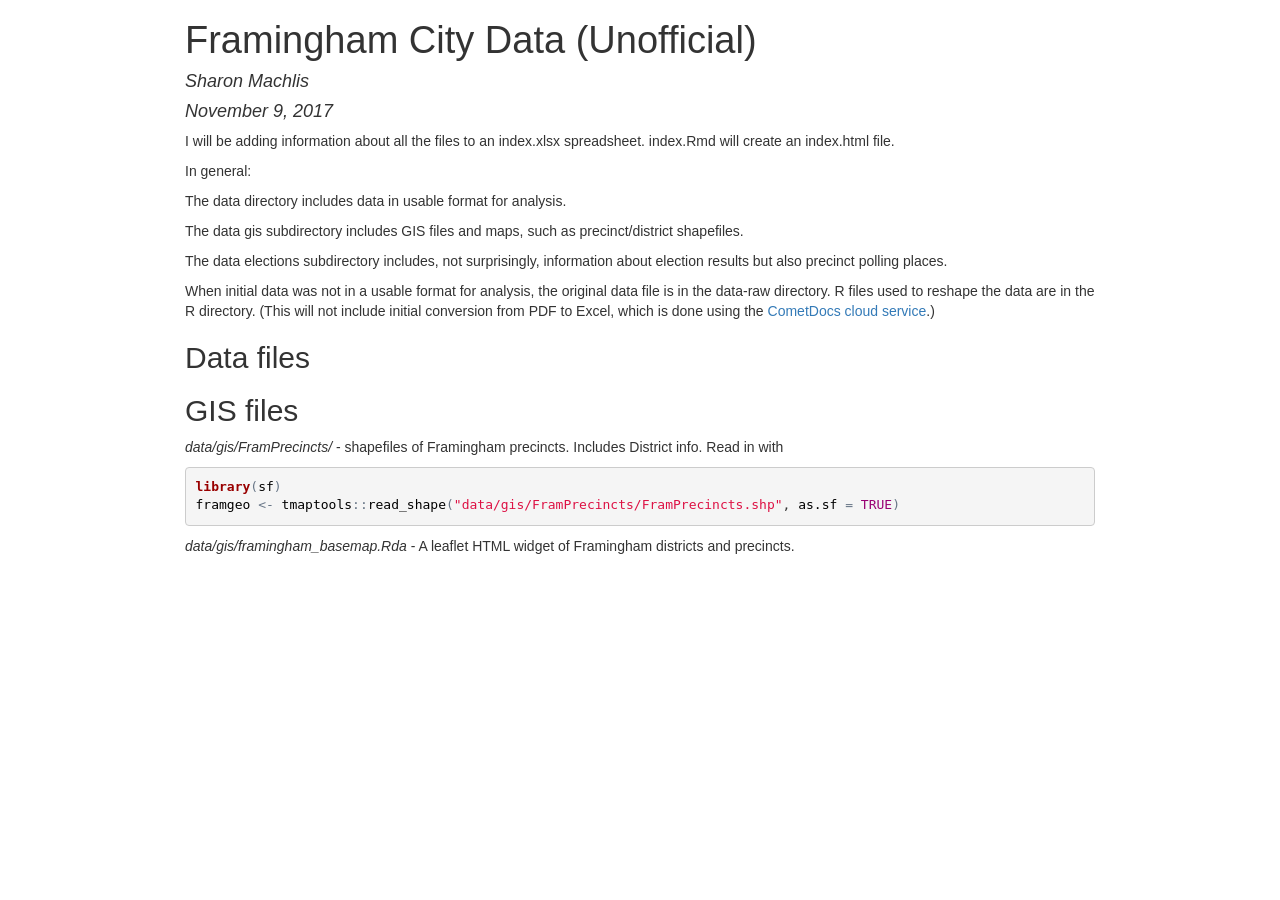
==== commit 0231e0fd: "Working on 2017 general election" ====
--- a/README.html
+++ b/README.html
@@ -123,9 +123,12 @@
 </div>
 
 
-<p>Main directory will include R files for processing data.</p>
-<p>data directory includes data both raw and cleaned. When both raw and cleaned data are included, the unedited file names will include <code>_original</code>.</p>
-<p>The gis subdirectory includes GIS files and maps.</p>
+<p>I will be adding information about all the files to an index.xlsx spreadsheet. index.Rmd will create an index.html file.</p>
+<p>In general:</p>
+<p>The data directory includes data in usable format for analysis.</p>
+<p>The data gis subdirectory includes GIS files and maps, such as precinct/district shapefiles.</p>
+<p>The data elections subdirectory includes, not surprisingly, information about election results but also precinct polling places.</p>
+<p>When initial data was not in a usable format for analysis, the original data file is in the data-raw directory. R files used to reshape the data are in the R directory. (This will not include initial conversion from PDF to Excel, which is done using the <a href="https://www.cometdocs.com/">CometDocs cloud service</a>.)</p>
 <div id="data-files" class="section level2">
 <h2>Data files</h2>
 </div>
@@ -134,7 +137,7 @@
 <p><em>data/gis/FramPrecincts/</em> - shapefiles of Framingham precincts. Includes District info. Read in with</p>
 <pre class="r"><code>library(sf)
 framgeo &lt;- tmaptools::read_shape(&quot;data/gis/FramPrecincts/FramPrecincts.shp&quot;, as.sf = TRUE)</code></pre>
-<p><strong>data/gis/framingham_basemap.Rda</strong> - A leaflet HTML widget of Framingham districts and precincts.</p>
+<p><em>data/gis/framingham_basemap.Rda</em> - A leaflet HTML widget of Framingham districts and precincts.</p>
 </div>
 
 
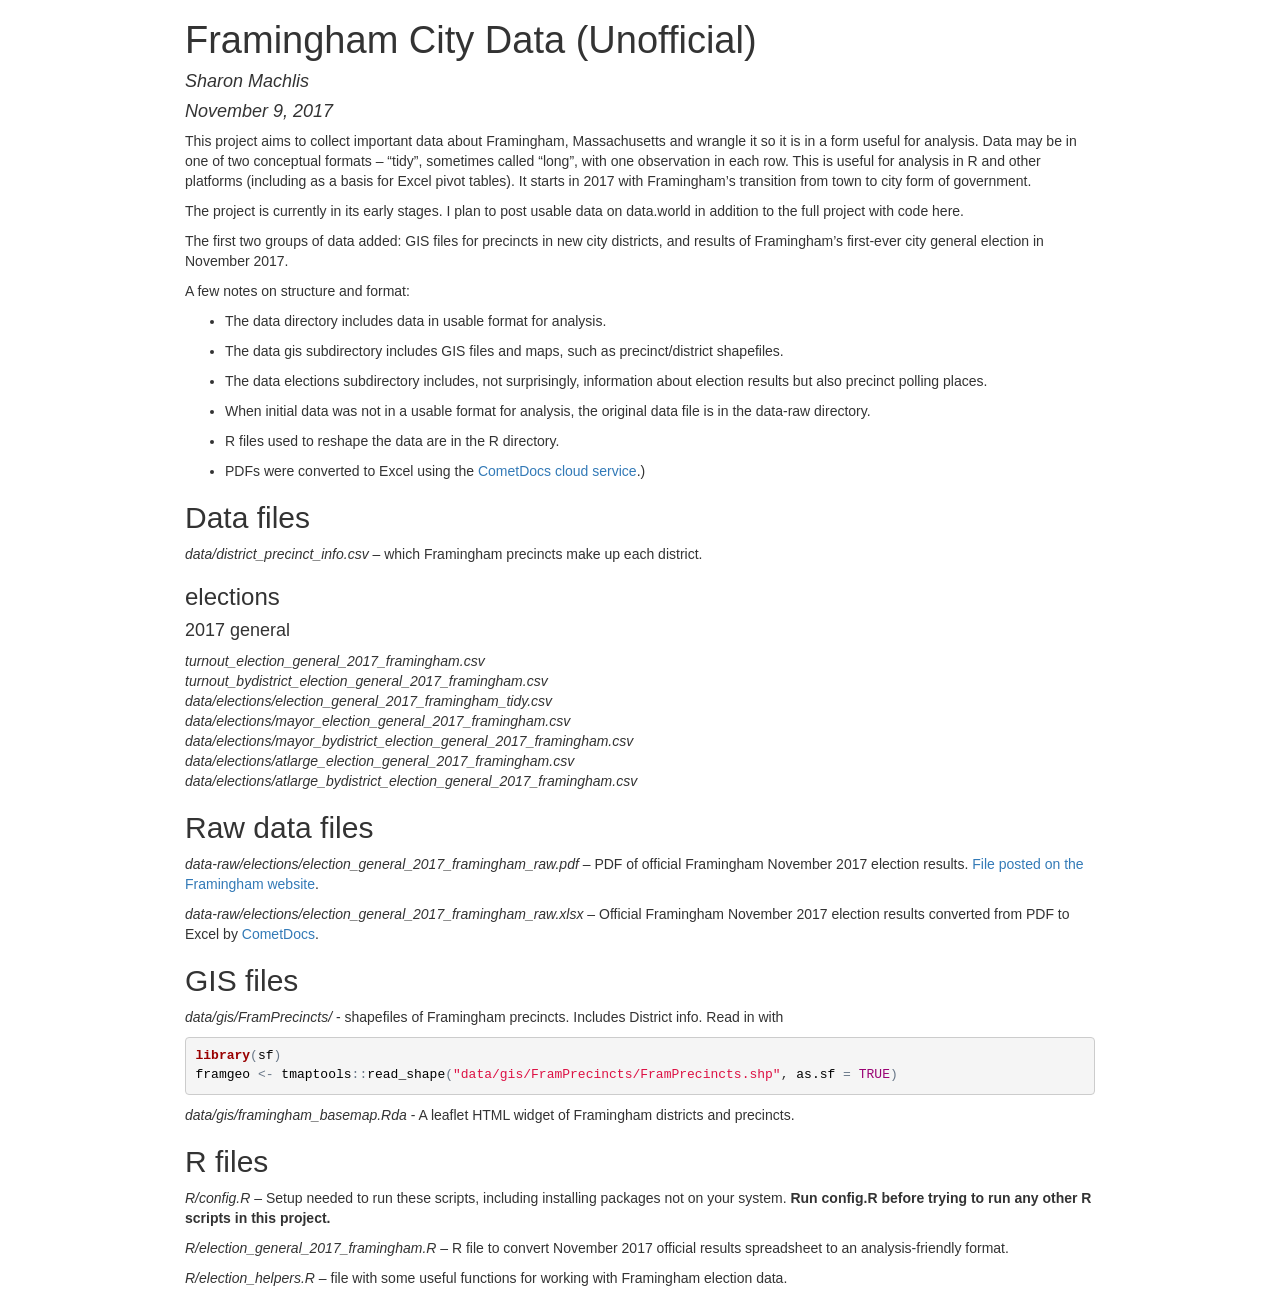
==== commit 13f1d2ce: "Finished general election 2017" ====
--- a/README.html
+++ b/README.html
@@ -123,14 +123,33 @@
 </div>
 
 
-<p>I will be adding information about all the files to an index.xlsx spreadsheet. index.Rmd will create an index.html file.</p>
-<p>In general:</p>
-<p>The data directory includes data in usable format for analysis.</p>
-<p>The data gis subdirectory includes GIS files and maps, such as precinct/district shapefiles.</p>
-<p>The data elections subdirectory includes, not surprisingly, information about election results but also precinct polling places.</p>
-<p>When initial data was not in a usable format for analysis, the original data file is in the data-raw directory. R files used to reshape the data are in the R directory. (This will not include initial conversion from PDF to Excel, which is done using the <a href="https://www.cometdocs.com/">CometDocs cloud service</a>.)</p>
+<p>This project aims to collect important data about Framingham, Massachusetts and wrangle it so it is in a form useful for analysis. Data may be in one of two conceptual formats – “tidy”, sometimes called “long”, with one observation in each row. This is useful for analysis in R and other platforms (including as a basis for Excel pivot tables). It starts in 2017 with Framingham’s transition from town to city form of government.</p>
+<p>The project is currently in its early stages. I plan to post usable data on data.world in addition to the full project with code here.</p>
+<p>The first two groups of data added: GIS files for precincts in new city districts, and results of Framingham’s first-ever city general election in November 2017.</p>
+<p>A few notes on structure and format:</p>
+<ul>
+<li><p>The data directory includes data in usable format for analysis.</p></li>
+<li><p>The data gis subdirectory includes GIS files and maps, such as precinct/district shapefiles.</p></li>
+<li><p>The data elections subdirectory includes, not surprisingly, information about election results but also precinct polling places.</p></li>
+<li><p>When initial data was not in a usable format for analysis, the original data file is in the data-raw directory.</p></li>
+<li><p>R files used to reshape the data are in the R directory.</p></li>
+<li><p>PDFs were converted to Excel using the <a href="https://www.cometdocs.com/">CometDocs cloud service</a>.)</p></li>
+</ul>
 <div id="data-files" class="section level2">
 <h2>Data files</h2>
+<p><em>data/district_precinct_info.csv</em> – which Framingham precincts make up each district.</p>
+<div id="elections" class="section level3">
+<h3>elections</h3>
+<div id="general" class="section level4">
+<h4>2017 general</h4>
+<p><em>turnout_election_general_2017_framingham.csv</em> <br /> <em>turnout_bydistrict_election_general_2017_framingham.csv</em> <br /> <em>data/elections/election_general_2017_framingham_tidy.csv</em> <br /> <em>data/elections/mayor_election_general_2017_framingham.csv</em> <br /> <em>data/elections/mayor_bydistrict_election_general_2017_framingham.csv</em><br /> <em>data/elections/atlarge_election_general_2017_framingham.csv</em> <br /> <em>data/elections/atlarge_bydistrict_election_general_2017_framingham.csv</em></p>
+</div>
+</div>
+</div>
+<div id="raw-data-files" class="section level2">
+<h2>Raw data files</h2>
+<p><em>data-raw/elections/election_general_2017_framingham_raw.pdf</em> – PDF of official Framingham November 2017 election results. <a href="http://www.framinghamma.gov/DocumentCenter/View/28924">File posted on the Framingham website</a>.</p>
+<p><em>data-raw/elections/election_general_2017_framingham_raw.xlsx</em> – Official Framingham November 2017 election results converted from PDF to Excel by <a href="https://www.cometdocs.com/">CometDocs</a>.</p>
 </div>
 <div id="gis-files" class="section level2">
 <h2>GIS files</h2>
@@ -138,6 +157,12 @@
 <pre class="r"><code>library(sf)
 framgeo &lt;- tmaptools::read_shape(&quot;data/gis/FramPrecincts/FramPrecincts.shp&quot;, as.sf = TRUE)</code></pre>
 <p><em>data/gis/framingham_basemap.Rda</em> - A leaflet HTML widget of Framingham districts and precincts.</p>
+</div>
+<div id="r-files" class="section level2">
+<h2>R files</h2>
+<p><em>R/config.R</em> – Setup needed to run these scripts, including installing packages not on your system. <strong>Run config.R before trying to run any other R scripts in this project.</strong></p>
+<p><em>R/election_general_2017_framingham.R</em> – R file to convert November 2017 official results spreadsheet to an analysis-friendly format.</p>
+<p><em>R/election_helpers.R</em> – file with some useful functions for working with Framingham election data.</p>
 </div>
 
 
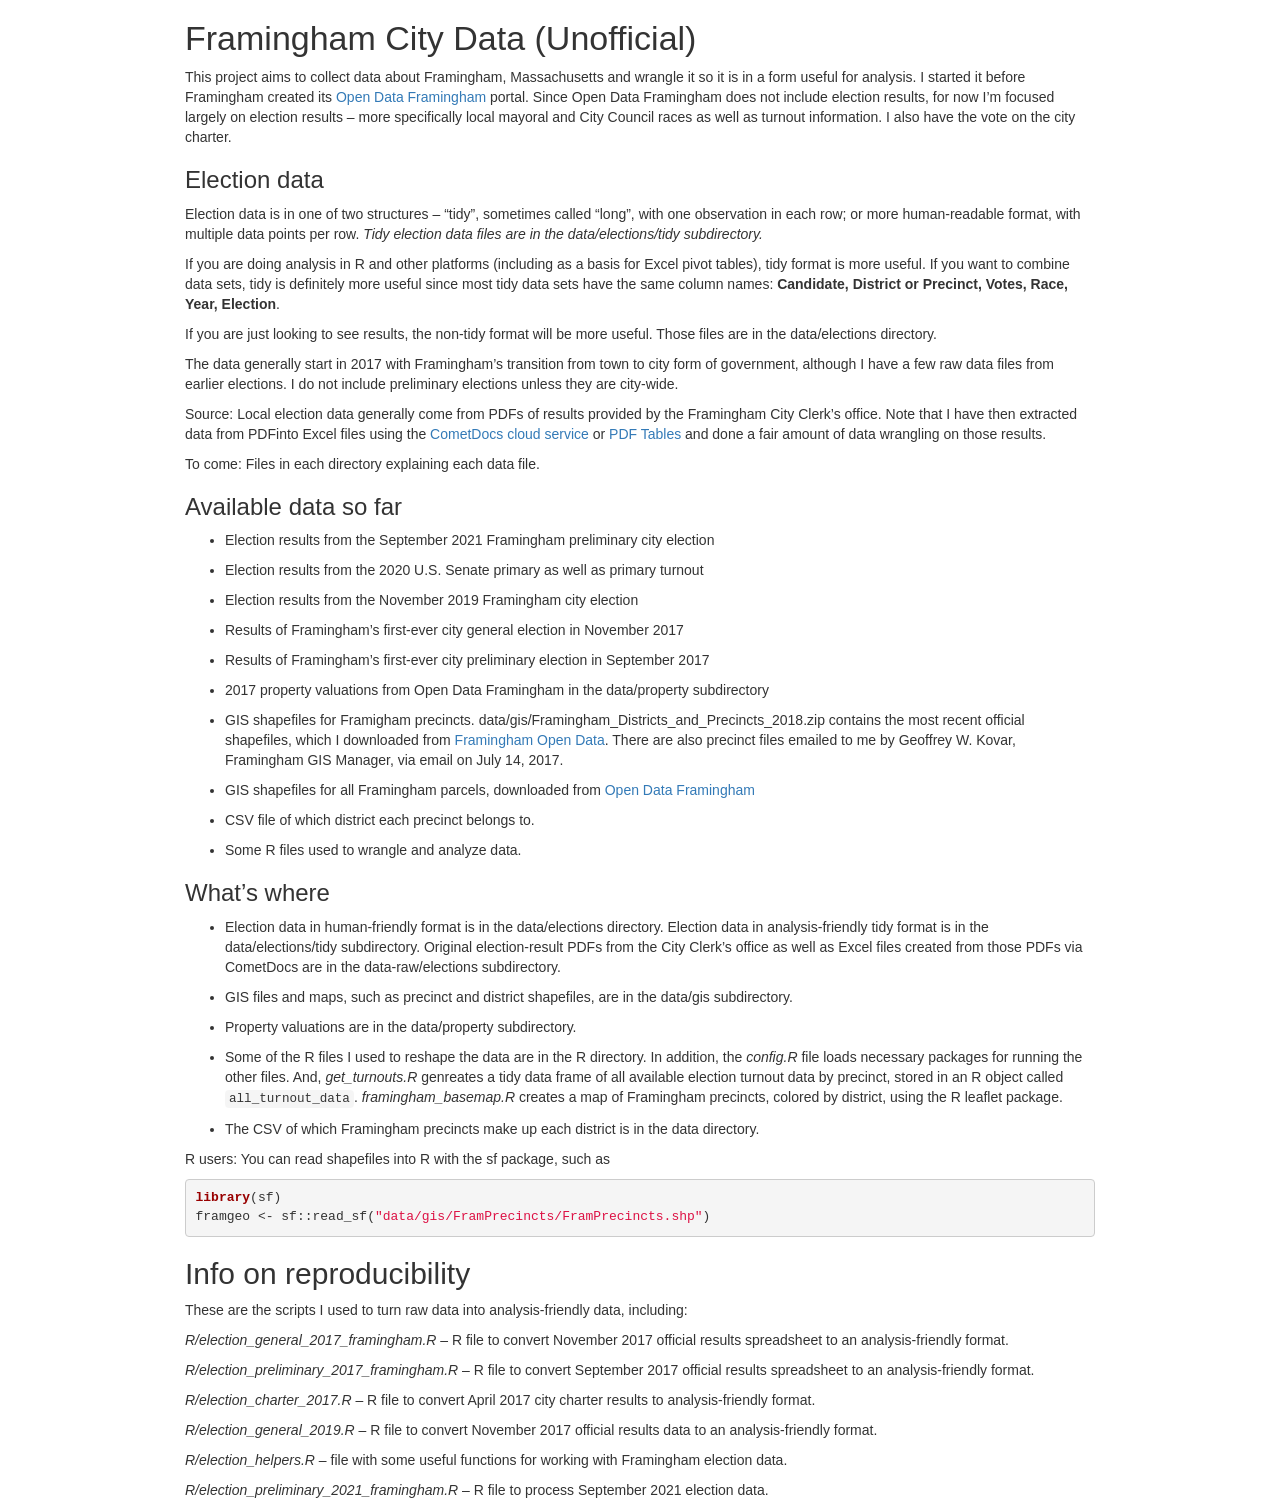
==== commit 3ff2f748: "Update for 2021 preliminary elections" ====
--- a/README.html
+++ b/README.html
@@ -1,76 +1,64 @@
 <!DOCTYPE html>
 
-<html xmlns="http://www.w3.org/1999/xhtml">
+<html>
 
 <head>
 
 <meta charset="utf-8" />
-<meta http-equiv="Content-Type" content="text/html; charset=utf-8" />
 <meta name="generator" content="pandoc" />
-
-
-<meta name="author" content="Sharon Machlis" />
-
-
-<title>Framingham City Data (Unofficial)</title>
-
-<script src="[data-uri]"></script>
+<meta http-equiv="X-UA-Compatible" content="IE=EDGE" />
+
+
+
+
+<title>README</title>
+
+<script src="[data-uri]"></script>
+<script src="[data-uri]"></script>
 <meta name="viewport" content="width=device-width, initial-scale=1" />
-<link href="data:text/css;charset=utf-8,html%7Bfont%2Dfamily%3Asans%2Dserif%3B%2Dwebkit%2Dtext%2Dsize%2Dadjust%3A100%25%3B%2Dms%2Dtext%2Dsize%2Dadjust%3A100%25%7Dbody%7Bmargin%3A0%7Darticle%2Caside%2Cdetails%2Cfigcaption%2Cfigure%2Cfooter%2Cheader%2Chgroup%2Cmain%2Cmenu%2Cnav%2Csection%2Csummary%7Bdisplay%3Ablock%7Daudio%2Ccanvas%2Cprogress%2Cvideo%7Bdisplay%3Ainline%2Dblock%3Bvertical%2Dalign%3Abaseline%7Daudio%3Anot%28%5Bcontrols%5D%29%7Bdisplay%3Anone%3Bheight%3A0%7D%5Bhidden%5D%2Ctemplate%7Bdisplay%3Anone%7Da%7Bbackground%2Dcolor%3Atransparent%7Da%3Aactive%2Ca%3Ahover%7Boutline%3A0%7Dabbr%5Btitle%5D%7Bborder%2Dbottom%3A1px%20dotted%7Db%2Cstrong%7Bfont%2Dweight%3A700%7Ddfn%7Bfont%2Dstyle%3Aitalic%7Dh1%7Bmargin%3A%2E67em%200%3Bfont%2Dsize%3A2em%7Dmark%7Bcolor%3A%23000%3Bbackground%3A%23ff0%7Dsmall%7Bfont%2Dsize%3A80%25%7Dsub%2Csup%7Bposition%3Arelative%3Bfont%2Dsize%3A75%25%3Bline%2Dheight%3A0%3Bvertical%2Dalign%3Abaseline%7Dsup%7Btop%3A%2D%2E5em%7Dsub%7Bbottom%3A%2D%2E25em%7Dimg%7Bborder%3A0%7Dsvg%3Anot%28%3Aroot%29%7Boverflow%3Ahidden%7Dfigure%7Bmargin%3A1em%2040px%7Dhr%7Bheight%3A0%3B%2Dwebkit%2Dbox%2Dsizing%3Acontent%2Dbox%3B%2Dmoz%2Dbox%2Dsizing%3Acontent%2Dbox%3Bbox%2Dsizing%3Acontent%2Dbox%7Dpre%7Boverflow%3Aauto%7Dcode%2Ckbd%2Cpre%2Csamp%7Bfont%2Dfamily%3Amonospace%2Cmonospace%3Bfont%2Dsize%3A1em%7Dbutton%2Cinput%2Coptgroup%2Cselect%2Ctextarea%7Bmargin%3A0%3Bfont%3Ainherit%3Bcolor%3Ainherit%7Dbutton%7Boverflow%3Avisible%7Dbutton%2Cselect%7Btext%2Dtransform%3Anone%7Dbutton%2Chtml%20input%5Btype%3Dbutton%5D%2Cinput%5Btype%3Dreset%5D%2Cinput%5Btype%3Dsubmit%5D%7B%2Dwebkit%2Dappearance%3Abutton%3Bcursor%3Apointer%7Dbutton%5Bdisabled%5D%2Chtml%20input%5Bdisabled%5D%7Bcursor%3Adefault%7Dbutton%3A%3A%2Dmoz%2Dfocus%2Dinner%2Cinput%3A%3A%2Dmoz%2Dfocus%2Dinner%7Bpadding%3A0%3Bborder%3A0%7Dinput%7Bline%2Dheight%3Anormal%7Dinput%5Btype%3Dcheckbox%5D%2Cinput%5Btype%3Dradio%5D%7B%2Dwebkit%2Dbox%2Dsizing%3Aborder%2Dbox%3B%2Dmoz%2Dbox%2Dsizing%3Aborder%2Dbox%3Bbox%2Dsizing%3Aborder%2Dbox%3Bpadding%3A0%7Dinput%5Btype%3Dnumber%5D%3A%3A%2Dwebkit%2Dinner%2Dspin%2Dbutton%2Cinput%5Btype%3Dnumber%5D%3A%3A%2Dwebkit%2Douter%2Dspin%2Dbutton%7Bheight%3Aauto%7Dinput%5Btype%3Dsearch%5D%7B%2Dwebkit%2Dbox%2Dsizing%3Acontent%2Dbox%3B%2Dmoz%2Dbox%2Dsizing%3Acontent%2Dbox%3Bbox%2Dsizing%3Acontent%2Dbox%3B%2Dwebkit%2Dappearance%3Atextfield%7Dinput%5Btype%3Dsearch%5D%3A%3A%2Dwebkit%2Dsearch%2Dcancel%2Dbutton%2Cinput%5Btype%3Dsearch%5D%3A%3A%2Dwebkit%2Dsearch%2Ddecoration%7B%2Dwebkit%2Dappearance%3Anone%7Dfieldset%7Bpadding%3A%2E35em%20%2E625em%20%2E75em%3Bmargin%3A0%202px%3Bborder%3A1px%20solid%20silver%7Dlegend%7Bpadding%3A0%3Bborder%3A0%7Dtextarea%7Boverflow%3Aauto%7Doptgroup%7Bfont%2Dweight%3A700%7Dtable%7Bborder%2Dspacing%3A0%3Bborder%2Dcollapse%3Acollapse%7Dtd%2Cth%7Bpadding%3A0%7D%40media%20print%7B%2A%2C%3Aafter%2C%3Abefore%7Bcolor%3A%23000%21important%3Btext%2Dshadow%3Anone%21important%3Bbackground%3A0%200%21important%3B%2Dwebkit%2Dbox%2Dshadow%3Anone%21important%3Bbox%2Dshadow%3Anone%21important%7Da%2Ca%3Avisited%7Btext%2Ddecoration%3Aunderline%7Da%5Bhref%5D%3Aafter%7Bcontent%3A%22%20%28%22%20attr%28href%29%20%22%29%22%7Dabbr%5Btitle%5D%3Aafter%7Bcontent%3A%22%20%28%22%20attr%28title%29%20%22%29%22%7Da%5Bhref%5E%3D%22javascript%3A%22%5D%3Aafter%2Ca%5Bhref%5E%3D%22%23%22%5D%3Aafter%7Bcontent%3A%22%22%7Dblockquote%2Cpre%7Bborder%3A1px%20solid%20%23999%3Bpage%2Dbreak%2Dinside%3Aavoid%7Dthead%7Bdisplay%3Atable%2Dheader%2Dgroup%7Dimg%2Ctr%7Bpage%2Dbreak%2Dinside%3Aavoid%7Dimg%7Bmax%2Dwidth%3A100%25%21important%7Dh2%2Ch3%2Cp%7Borphans%3A3%3Bwidows%3A3%7Dh2%2Ch3%7Bpage%2Dbreak%2Dafter%3Aavoid%7D%2Enavbar%7Bdisplay%3Anone%7D%2Ebtn%3E%2Ecaret%2C%2Edropup%3E%2Ebtn%3E%2Ecaret%7Bborder%2Dtop%2Dcolor%3A%23000%21important%7D%2Elabel%7Bborder%3A1px%20solid%20%23000%7D%2Etable%7Bborder%2Dcollapse%3Acollapse%21important%7D%2Etable%20td%2C%2Etable%20th%7Bbackground%2Dcolor%3A%23fff%21important%7D%2Etable%2Dbordered%20td%2C%2Etable%2Dbordered%20th%7Bborder%3A1px%20solid%20%23ddd%21important%7D%7D%40font%2Dface%7Bfont%2Dfamily%3A%27Glyphicons%20Halflings%27%3Bsrc%3Aurl%28data%3Aapplication%2Fvnd%2Ems%2Dfontobject%3Bbase64%2Cn04AAEFNAAACAAIABAAAAAAABQAAAAAAAAABAJABAAAEAExQAAAAAAAAAAIAAAAAAAAAAAEAAAAAAAAAJxJ%[base64]%2FSEdmjKHUbyow8ATBE40IvWA3vTu8LiABDQ%2BpexwUMcm1SMnNryctQSiI1K5ZnbOlXKmnVV5YvRe6RnNMFNCOs1KNVpn6yZhCJkRtVRNzEufeIq7HgSrcx4S8h%2Fv4vnrrKc6oCNxmSk2uKlZQHBii6iKFoH0746ThvkO1kJHlxjrkxs%2BLWORaDQBEtiYJIR5IB9Bi1UyL4Rmr0BNigNkMzlKQmnofBHviqVzUxwdMb3NdCn69hy%2BpRYVKGVS%2F1tnsqv4LL7wCCPZZAZPT4aCShHjHJVNuXbmMrY5LeQaGnvAkXlVrJgKRAUdFjrWEah9XebPeQMj7KS7DIBAFt8ycgC5PLGUOHSE3ErGZCiViNLL5ZARfywnCoZaKQCu6NuFX42AEeKtKUGnr%2FCm2Cy8tpFhBPMW5Fxi4Qm4TkDWh4IWFDClhU2hRWosUWqcKLlgyXB%2BlSHaWaHiWlBAR8SeSgSPCQxdVQgzUixWKSTrIQEbU94viDctkvX%2BVSjJuUmV8L4CXShI11esnp0pjWNZIyxKHS4wVQ2ime1P4RnhvGw0aDN1OLAXGERsB7buFpFGGBAre4QEQR0HOIO5oYH305G%2BKspT%2FFupEGGafCCwxSe6ZUa%2B073rXHnNdVXE6eWvibUS27XtRzkH838mYLMBmYysZTM0EM3A1fbpCBYFccN1B%2FEnCYu%2FTgCGmr7bMh8GfYL%2BBfcLvB0gRagC09w9elfldaIy%2FhNCBLRgBgtCC7jAF63wLSMAfbfAlEggYU0bUA7ACCJmTDpEmJtI78w4%2FBO7dN7JR7J7ZvbYaUbaILSQsRBiF3HGk5fEg6p9unwLvn98r%2BvnsV%2B372uf1xBLq4qU%2F45fTuqaAP%2BpssmCCCTF0mhEow8ZXZOS8D7Q85JsxZ%2BAzok7B7O%2Ff6J8AzYBySZQB%2FQHYUSA%2BEeQhEWiS6AIQzgcsDiER4MjgMBAWDV4AgQ3g1eBgIdweCQmCjJEMkJ%2BPKRWyFHHmg1Wi%2F6xzUgA0LREoKJChwnQa9B%2B5RQZRB3IlBlkAnxyQNaANwHMowzlYSMCBgnbpzvqpl0iTJNCQidDI9ZrSYNIRBhHtUa5YHMHxyGEik9hDE0AKj72AbTCaxtHPUaKZdAZSnQTyjGqGLsmBStCejApUhg4uBMU6mATujEl%2BKdDPbI6Ag4vLr%2BhjY6lbjBeoLKnZl0UZgRX8gTySOeynZVz1wOq7e1hFGYIq%2BMhrGxDLak0PrwYzSXtcuyhXEhwOYofiW%2BEcI%2Fjw8P6IY6ed%2BetAbuqKp5QIapT77LnAe505lMuqL79a0ut4rWexzFttsOsLDy7zvtQzcq3U1qabe7tB0wHWVXji%2BzDbo8x8HyIRUbXnwUcklFv51fvTymiV%2BMXLSmGH9d9%2BaXpD5X6lao41anWGig7IwIdnoBY2ht%2FpO9mClLo4NdXHAsefqWUKlXJkbqPOFhMoR4aiA1BXqhRNbB2Xwi%2B7u%2FjpAoOpKJ0UX24EsrzMfHXViakCNcKjBxuQX8BO0ZqjJ3xXzf%2B61t2VXOSgJ8xu65QKgtN6FibPmPYsXbJRHHqbgATcSZxBqGiDiU4NNNsYBsKD0MIP%2FOfKnlk%2FLkaid%[base64]%2FgFtuW0wR4cgd%2BZKesSV7QkNE2kw6AV4hoIuC02LGmTomyf8PiO6CZzOTLTPQ%2BHW06H%2Btx%2BbQ8LmDYg1pTFrp2oJXgkZTyeRJZM0C8aE2LpFrNVDuhARsN543%2FFV6klQ6Tv1OoZGXLv0igKrl%2FCmJxRmX7JJbJ998VSIPQRyDBICzl4JJlYHbdql30NvYcOuZ7a10uWRrgoieOdgIm4rlq6vNOQBuqESLbXG5lzdJGHw2m0sDYmODXbYGTfSTGRKpssTO95fothJCjUGQgEL4yKoGAF%2F0SrpUDNn8CBgBcSDQByAeNkCXp4S4Ro2Xh4OeaGRgR66PVOsU8bc6TR5%[base64]%2F1SgRCJ1dk4UdBT7OoyuNgLs0oCd8RnrEIb6QdMxT2QjD4zMrJkfgx5aDMcA4orsTtKCqWb%2FVeyceqa5OGSmB28YwH4rFbkQaLoUN8OQQYnD3w2eXpI4ScQfbCUZiJ4yMOIKLyyTc7BQ4uXUw6Ee6%2FxM%2B4Y67ngNBknxIPwuppgIhFcwJyr6EIj%2BLzNj%2FmfR2vhhRlx0BILZoAYruF0caWQ7YxO66UmeguDREAFHYuC7HJviRgVO6ruJH59h%2FC%2FPkgSle8xNzZJULLWq9JMDTE2fjGE146a1Us6PZDGYle6ldWRqn%2FpdpgHKNGrGIdkRK%2BKPETT9nKT6kLyDI8xd9A1FgWmXWRAIHwZ37WyZHOVyCadJEmMVz0MadMjDrPho%2BEIochkVC2xgGiwwsQ6DMv2P7UXqT4x7CdcYGId2BJQQa85EQKmCmwcRejQ9Bm4oATENFPkxPXILHpMPUyWTI5rjNOsIlmEeMbcOCEqInpXACYQ9DDxmFo9vcmsDblcMtg4tqBerNngkIKaFJmrQAPnq1dEzsMXcwjcHdfdCibcAxxA%2Bq%2Fj9m3LM%2FO7WJka4tSidVCjsvo2lQ%2F2ewyoYyXwAYyr2PlRoR5MpgVmSUIrM3PQxXPbgjBOaDQFIyFMJvx3Pc5RSYj12ySVF9fwFPQu2e2KWVoL9q3Ayv3IzpGHUdvdPdrNUdicjsTQ2ISy7QU3DrEytIjvbzJnAkmANXjAFERA0MUoPF3%2F5KFmW14bBNOhwircYgMqoDpUMcDtCmBE82QM2YtdjVLB4kBuKho%2FbcwQdeboqfQartuU3CsCf%2BcXkgYAqp%2F0Ee3RorAZt0AvvOCSI4JICIlGlsV0bsSid%2FNIEALAAzb6HAgyWHBps6xAOwkJIGcB82CxRQq4sJf3FzA70A%2BTRqcqjEMETCoez3mkPcpnoALs0ugJY8kQwrC%[base64]%2FWDHA60cYFaI%2FPjpzquUqdaYGcIq%2BmLez3WLFFCtNBN2QJcrlcoELgiPku5R5dSlJFaCEqEZle1AQzAKC%2B1SotMcBNyQUFuRHRF6OlimSBgjZeTBCwLyc6A%2BP%2FoFRchXTz5ADknYJHxzrJ5pGuIKRQISU6WyKTBBjD8WozmVYWIsto1AS5rxzKlvJu4E%2FvwOiKxRtCWsDM%2BeTHUrmwrCK5BIfMzGkD%2B0Fk5LzBs0jMYXktNDblB06LMNJ09U8pzSLmo14MS0OMjcdrZ31pyQqxJJpRImlSvfYAK8inkYU52QY2FPEVsjoWewpwhRp5yAuNpkqhdb7ku9Seefl2D0B8SMTFD90xi4CSOwwZy9IKkpMtI3FmFUg3%2FkFutpQGNc3pCR7gvC4sgwbupDu3DyEN%2BW6YGLNM21jpB49irxy9BSlHrVDlnihGKHwPrbVFtc%2Bh1rVQKZduxIyojccZIIcOCmhEnC7UkY68WXKQgLi2JCDQkQWJRQuk60hZp0D3rtCTINSeY9Ej2kIKYfGxwOs4j9qMM7fYZiipzgcf7TamnehqdhsiMiCawXnz4xAbyCkLAx5EGbo3Ax1u3dUIKnTxIaxwQTHehPl3V491H0%2BbC5zgpGz7Io%2BmjdhKlPJ01EeMpM7UsRJMi1nGjmJg35i6bQBAAxjO%2FENJubU2mg3ONySEoWklCwdABETcs7ck3jgiuU9pcKKpbgn%2B3YlzV1FzIkB6pmEDOSSyDfPPlQskznctFji0kpgZjW5RZe6x9kYT4KJcXg0bNiCyif%2BpZACCyRMmYsfiKmN9tSO65F0R2OO6ytlEhY5Sj6uRKfFxw0ijJaAx%2Fk3QgnAFSq27%2F2i4GEBA%2BUvTJKK%2F9eISNvG46Em5RZfjTYLdeD8kdXHyrwId%2FDQZUaMCY4gGbke2C8vfjgV%2FY9kkRQOJIn%2FxM9INZSpiBnqX0Q9GlQPpPKAyO5y%2BW5NMPSRdBCUlmuxl40ZfMCnf2Cp044uI9WLFtCi4YVxKjuRCOBWIb4XbIsGdbo4qtMQnNOQz4XDSui7W%2FN6l54qOynCqD3DpWQ%2BmpD7C40D8BZEWGJX3tlAaZBMj1yjvDYKwCJBa201u6nBKE5UE%2B7QSEhCwrXfbRZylAaAkplhBWX50dumrElePyNMRYUrC99UmcSSNgImhFhDI4BXjMtiqkgizUGCrZ8iwFxU6fQ8GEHCFdLewwxYWxgScAYMdMLmcZR6b7rZl95eQVDGVoUKcRMM1ixXQtXNkBETZkVVPg8LoSrdetHzkuM7DjZRHP02tCxA1fmkXKF3VzfN1pc1cv%2F8lbTIkkYpqKM9VOhp65ktYk%2BQ46myFWBapDfyWUCnsnI00QTBQmuFjMZTcd0V2NQ768Fhpby04k2IzNR1wKabuGJqYWwSly6ocMFGTeeI%2BejsWDYgEvr66QgqdcIbFYDNgsm0x9UHY6SCd5%2B7tpsLpKdvhahIDyYmEJQCqMqtCF6UlrE5GXRmbu%[base64]%2FiOmsLtHSWNUWEGk9hScMPShasUA1AcHOtRZlqMeQ0OzYS9vQvYUjOLrzP07BUAFikcJNMi7gIxEw4pL1G54TcmmmoAQ5s7TGWErJZ2Io4yQ0ljRYhL8H5e62oDtLF8aDpnIvZ5R3GWJyAugdiiJW9hQAVTsnCBHhwu7rkBlBX6r3b7ejEY0k5GGeyKv66v%2B6dg7mcJTrWHbtMywbedYqCQ0FPwoytmSWsL8WTtChZCKKzEF7vP6De4x2BJkkniMgSdWhbeBSLtJZR9CTHetK1xb34AYIJ37OegYIoPVbXgJ%2FqDQK%2BbfCtxQRVKQu77WzOoM6SGL7MaZwCGJVk46aImai9fmam%2BWpHG%2B0BtQPWUgZ7RIAlPq6lkECUhZQ2gqWkMYKcYMYaIc4gYCDFHYa2d1nzp3%2BJ1eCBay8IYZ0wQRKGAqvCuZ%2FUgbQPyllosq%2BXtfKIZOzmeJqRazpmmoP%2F76YfkjzV2NlXTDSBYB04SVlNQsFTbGPk1t%2FI4Jktu0XSgifO2ozFOiwd%2F0SssJDn0dn4xqk4GDTTKX73%2FwQyBLdqgJ%2BWx6AQaba3BA9CKEzjtQYIfAsiYamapq80LAamYjinlKXUkxdpIDk0puXUEYzSalfRibAeDAKpNiqQ0FTwoxuGYzRnisyTotdVTclis1LHRQCy%2FqqL8oUaQzWRxilq5Mi0IJGtMY02cGLD69vGjkj3p6pGePKI8bkBv5evq8SjjyU04vJR2cQXQwSJyoinDsUJHCQ50jrFTT7yRdbdYQMB3MYCb6uBzJ9ewhXYPAIZSXfeEQBZZ3GPN3Nbhh%2FwkvAJLXnQMdi5NYYZ5GHE400GS5rXkOZSQsdZgIbzRnF9ueLnsfQ47wHAsirITnTlkCcuWWIUhJSbpM3wWhXNHvt2xUsKKMpdBSbJnBMcihkoDqAd1Zml%2FR4yrzow1Q2A5G%2Bkzo%2FRhRxQS2lCSDRV8LlYLBOOoo1bF4jwJAwKMK1tWLHlu9i0j4Ig8qVm6wE1DxXwAwQwsaBWUg2pOOol2dHxyt6npwJEdLDDVYyRc2D0HbcbLUJQj8gPevQBUBOUHXPrsAPBERICpnYESeu2OHotpXQxRGlCCtLdIsu23MhZVEoJg8Qumj%2FUMMc34IBqTKLDTp76WzL%2FdMjCxK7MjhiGjeYAC%2Fkj%2FjY%2FRde7hpSM1xChrog6yZ7OWTuD56xBJnGFE%2BpT2ElSyCnJcwVzCjkqeNLfMEJqKW0G7OFIp0G%2B9mh50I9o8k1tpCY0xYqFNIALgIfc2me4n1bmJnRZ89oepgLPT0NTMLNZsvSCZAc3TXaNB07vail36%2FdBySis4m9%2FDR8izaLJW6bWCkVgm5T%2Bius3ZXq4xI%2BGnbveLbdRwF2mNtsrE0JjYc1AXknCOrLSu7Te%2Fr4dPYMCl5qtiHNTn%2BTPbh1jCBHH%2BdMJNhwNgs3nT%2BOhQoQ0vYif56BMG6WowAcHR3DjQolxLzyVekHj00PBAaW7IIAF1EF%2BuRIWyXjQMAs2chdpaKPNaB%2BkSezYt0%2BCA04sOg5vx8Fr7Ofa9sUv87h7SLAUFSzbetCCZ9pmyLt6l6%2FTzoA1%2FZBG9bIUVHLAbi%2FkdBFgYGyGwRQGBpkqCEg2ah9UD6EedEcEL3j4y0BQQCiExEnocA3SZboh%2Bepgd3YsOkHskZwPuQ5OoyA0fTA5AXrHcUOQF%2BzkJHIA7PwCDk1gGVmGUZSSoPhNf%2BTklauz98QofOlCIQ%2FtCD4dosHYPqtPCXB3agggQQIqQJsSkB%2Bqn0rkQ1toJjON%2FOtCIB9RYv3PqRA4C4U68ZMlZn6BdgEvi2ziU%2BTQ6NIw3ej%2BAtDwMGEZk7e2IjxUWKdAxyaw9OCwSmeADTPPleyk6UhGDNXQb%2B%2BW6Uk4q6F7%2Frg6WVTo82IoCxSIsFDrav4EPHphD3u4hR53WKVvYZUwNCCeM4PMBWzK%2BEfIthZOkuAwPo5C5jgoZgn6dUdvx5rIDmd58cXXdKNfw3l%2BwM2UjgrDJeQHhbD7HW2QDoZMCujgIUkk5Fg8VCsdyjOtnGRx8wgKRPZN5dR0zPUyfGZFVihbFRniXZFOZGKPnEQzU3AnD1KfR6weHW2XS6KbPJxUkOTZsAB9vTVp3Le1F8q5l%2BDMcLiIq78jxAImD2pGFw0VHfRatScGlK6SMu8leTmhUSMy8Uhdd6xBiH3Gdman4tjQGLboJfqz6fL2WKHTmrfsKZRYX6BTDjDldKMosaSTLdQS7oDisJNqAUhw1PfTlnacCO8vl8706Km1FROgLDmudzxg%2BEWTiArtHgLsRrAXYWdB0NmToNCJdKm0KWycZQqb%2BMw76Qy29iQ5up%2FX7oyw8QZ75kP5F6iJAJz6KCmqxz8fEa%2FxnsMYcIO%2FvEkGRuMckhr4rIeLrKaXnmIzlNLxbFspOphkcnJdnz%2FChp%2FVlpj2P7jJQmQRwGnltkTV5dbF9fE3%2FfxoSqTROgq9wFUlbuYzYcasE0ouzBo%2BdDCDzxKAfhbAZYxQiHrLzV2iVexnDX%2FQnT1fsT%2Fxuhu1ui5qIytgbGmRoQkeQooO8eJNNZsf0iALur8QxZFH0nCMnjerYQqG1pIfjyVZWxhVRznmmfLG00BcBWJE6hzQWRyFknuJnXuk8A5FRDCulwrWASSNoBtR%2BCtGdkPwYN2o7DOw%2FVGlCZPusRBFXODQdUM5zeHDIVuAJBLqbO%2Ff9Qua%2BpDqEPk230Sob9lEZ8BHiCorjVghuI0lI4JDgHGRDD%2FprQ84B1pVGkIpVUAHCG%2Biz3Bn3qm2AVrYcYWhock4jso5%2BJ7HfHVj4WMIQdGctq3psBCVVzupQOEioBGA2Bk%2BUILT7%2BVoX5mdxxA5fS42gISQVi%2FHTzrgMxu0fY6hE1ocUwwbsbWcezrY2n6S8%2F6cxXkOH4prpmPuFoikTzY7T85C4T2XYlbxLglSv2uLCgFv8Quk%2FwdesUdWPeHYIH0R729JIisN9Apdd4eB10aqwXrPt%2BSu9mA8k8n1sjMwnfsfF2j3jMUzXepSHmZ%2FBfqXvzgUNQQWOXO8YEuFBh4QTYCkOAPxywpYu1VxiDyJmKVcmJPGWk%2Fgc3Pov02StyYDahwmzw3E1gYC9wkupyWfDqDSUMpCTH5e5N8B%2F%2FlHiMuIkTNw4USHrJU67bjXGqNav6PBuQSoqTxc8avHoGmvqNtXzIaoyMIQIiiUHIM64cXieouplhNYln7qgc4wBVAYR104kO%2BCvKqsg4yIUlFNThVUAKZxZt1XA34h3TCUUiXVkZ0w8Hh2R0Z5L0b4LZvPd%2Fp1gi%2F07h8qfwHrByuSxglc9cI4QIg2oqvC%2Fqm0i7tjPLTgDhoWTAKDO2ONW5oe%2B%2FeKB9vZB8K6C25yCZ9RFVMnb6NRdRjyVK57CHHSkJBfnM2%2Fj4ODUwRkqrtBBCrDsDpt8jhZdXoy%2F1BCqw3sSGhgGGy0a5Jw6BP%2FTExoCmNFYjZl248A0osgPyGEmRA%2BfAsqPVaNAfytu0vuQJ7rk3J4kTDTR2AlCHJ5cls26opZM4w3jMULh2YXKpcqGBtuleAlOZnaZGbD6DHzMd6i2oFeJ8z9XYmalg1Szd%2FocZDc1C7Y6vcALJz2lYnTXiWEr2wawtoR4g3jvWUU2Ngjd1cewtFzEvM1NiHZPeLlIXFbBPawxNgMwwAlyNSuGF3zizVeOoC9bag1qRAQKQE%2FEZBWC2J8mnXAN2aTBboZ7HewnObE8CwROudZHmUM5oZ%2FUgd%2FJZQK8lvAm43uDRAbyW8gZ%2BZGq0EVerVGUKUSm%2FIdn8AQHdR4m7bue88WBwft9mSCeMOt1ncBwziOmJYI2ZR7ewNMPiCugmSsE4EyQ%2BQATJG6qORMGd4snEzc6B4shPIo4G1T7PgSm8PY5eUkPdF8JZ0VBtadbHXoJgnEhZQaODPj2gpODKJY5Yp4DOsLBFxWbvXN755KWylJm%2BoOd4zEL9Hpubuy2gyyfxh8oEfFutnYWdfB8PdESLWYvSqbElP9qo3u6KTmkhoacDauMNNjj0oy40DFV7Ql0aZj77xfGl7TJNHnIwgqOkenruYYNo6h724%2BzUQ7%2BvkCpZB%2BpGA562hYQiDxHVWOq0oDQl%2FQsoiY%2BcuI7iWq%2FZIBtHcXJ7kks%2Bh2fCNUPA82BzjnqktNts%2BRLdk1VSu%2BtqEn7QZCCsvEqk6FkfiOYkrsw092J8jsfIuEKypNjLxrKA9kiA19mxBD2suxQKCzwXGws7kEJvlhUiV9tArLIdZW0IORcxEzdzKmjtFhsjKy%2F44XYXdI5noQoRcvjZ1RMPACRqYg2V1%2BOwOepcOknRLLFdYgTkT5UApt%2FJhLM3jeFYprZV%2BZow2g8fP%2BU68hkKFWJj2yBbKqsrp25xkZX1DAjUw52IMYWaOhab8Kp05VrdNftqwRrymWF4OQSjbdfzmRZirK8FMJELEgER2PHjEAN9pGfLhCUiTJFbd5LBkOBMaxLr%2FA1SY9dXFz4RjzoU9ExfJCmx%2FI9FKEGT3n2cmzl2X42L3Jh%2BAbQq6sA%2BSs1kitoa4TAYgKHaoybHUDJ51oETdeI%2F9ThSmjWGkyLi5QAGWhL0BG1UsTyRGRJOldKBrYJeB8ljLJHfATWTEQBXBDnQexOHTB%2BUn44zExFE4vLytcu5NwpWrUxO%2F0ZICUGM7hGABXym0V6ZvDST0E370St9MIWQOTWngeoQHUTdCJUP04spMBMS8LSker9cReVQkULFDIZDFPrhTzBl6sed9wcZQTbL%2BBDqMyaN3RJPh%2Fanbx%2BIv%2BqgQdAa3M9Z5JmvYlh4qop%2BHo1F1W5gbOE9YKLgAnWytXElU4G8GtW47lhgFE6gaSs%2Bgs37sFvi0PPVvA5dnCBgILTwoKd%2F%2BDoL9F6inlM7H4rOTzD79KJgKlZO%2FZgt22UsKhrAaXU5ZcLrAglTVKJEmNJvORGN1vqrcfSMizfpsgbIe9zno%2BgBoKVXgIL%2FVI8dB1O5o%2FR3Suez%2FgD7M781ShjKpIIORM%2FnxG%2BjjhhgPwsn2IoXsPGPqYHXA63zJ07M2GPEykQwJBYLK808qYxuIew4frk52nhCsnCYmXiR6CuapvE1IwRB4%2FQftDbEn%2BAucIr1oxrLabRj9q4ae0%2BfXkHnteAJwXRbVkR0mctVSwEbqhJiMSZUp9DNbEDMmjX22m3ABpkrPQQTP3S1sib5pD2VRKRd%2BeNAjLYyT0hGrdjWJZy24OYXRoWQAIhGBZRxuBFMjjZQhpgrWo8SiFYbojcHO8V5DyscJpLTHyx9Fimassyo5U6WNtquUMYgccaHY5amgR3PQzq3ToNM5ABnoB9kuxsebqmYZm0R9qxJbFXCQ1UPyFIbxoUraTJFDpCk0Wk9GaYJKz%2F6oHwEP0Q14lMtlddQsOAU9zlYdMVHiT7RQP3XCmWYDcHCGbVRHGnHuwzScA0BaSBOGkz3lM8CArjrBsyEoV6Ys4qgDK3ykQQPZ3hCRGNXQTNNXbEb6tDiTDLKOyMzRhCFT%2BmAUmiYbV3YQVqFVp9dorv%2BTsLeCykS2b5yyu8AV7IS9cxcL8z4Kfwp%2BxJyYLv1OsxQCZwTB4a8BZ%2F5EdxTBJthApqyfd9u3ifr%2FWILTqq5VqgwMT9SOxbSGWLQJUUWCVi4k9tho9nEsbUh7U6NUsLmkYFXOhZ0kmamaJLRNJzSj%2Fqn4Mso6zb6iLLBXoaZ6AqeWCjHQm2lztnejYYM2eubnpBdKVLORZhudH3JF1waBJKA9%2BW8EhMj3Kzf0L4vi4k6RoHh3Z5YgmSZmk6ns4fjScjAoL8GoOECgqgYEBYUGFVO4FUv4%2FYtowhEmTs0vrvlD%2FCrisnoBNDAcUi%2FteY7OctFlmARQzjOItrrlKuPO6E2Ox93L4O%2F4DcgV%2FdZ7qR3VBwVQxP1GCieA4RIpweYJ5FoYrHxqRBdJjnqbsikA2Ictbb8vE1GYIo9dacK0REgDX4smy6GAkxlH1yCGGsk%2BtgiDhNKuKu3yNrMdxafmKTF632F8Vx4BNK57GvlFisrkjN9WDAtjsWA0ENT2e2nETUb%2Fn7qwhvGnrHuf5bX6Vh%2Fn3xffU3PeHdR%2BFA92i6ufT3AlyAREoNDh6chiMWTvjKjHDeRhOa9YkOQRq1vQXEMppAQVwHCuIcV2g5rBn6GmZZpTR7vnSD6ZmhdSl176gqKTXu5E%2BYbfL0adwNtHP7dT7t7b46DVZIkzaRJOM%2BS6KcrzYVg%2BT3wSRFRQashjfU18NutrKa%2F7PXbtuJvpIjbgPeqd%2BpjmRw6YKpnANFSQcpzTZgpSNJ6J7uiagAbir%2F8tNXJ%2FOsOnRh6iuIexxrmkIneAgz8QoLmiaJ8sLQrELVK2yn3wOHp57BAZJhDZjTBzyoRAuuZ4eoxHruY1pSb7qq79cIeAdOwin4GdgMeIMHeG%2BFZWYaiUQQyC5b50zKjYw97dFjAeY2I4Bnl105Iku1y0lMA1ZHolLx19uZnRdILcXKlZGQx%2FGdEqSsMRU1BIrFqRcV1qQOOHyxOLXEGcbRtAEsuAC2V4K3p5mFJ22IDWaEkk9ttf5Izb2LkD1MnrSwztXmmD%2FQi%2FEmVEFBfiKGmftsPwVaIoZanlKndMZsIBOskFYpDOq3QUs9aSbAAtL5Dbokus2G4%2FasthNMK5UQKCOhU97oaOYNGsTah%2BjfCKsZnTRn5TbhFX8ghg8CBYt%2FBjeYYYUrtUZ5jVij%2Fop7V5SsbA4mYTOwZ46hqdpbB6Qvq3AS2HHNkC15pTDIcDNGsMPXaBidXYPHc6PJAkRh29Vx8KcgX46LoUQBhRM%2B3SW6Opll%2FwgxxsPgKJKzr5QCmwkUxNbeg6Wj34SUnEzOemSuvS2OetRCO8Tyy%2BQbSKVJcqkia%2BGvDefFwMOmgnD7h81TUtMn%2BmRpyJJ349HhAnoWFTejhpYTL9G8N2nVg1qkXBeoS9Nw2fB27t7trm7d%2FQK7Cr4uoCeOQ7%2F8JfKT77KiDzLImESHw%2F0wf73QeHu74hxv7uihi4fTX%2BXEwAyQG3264dwv17aJ5N335Vt9sdrAXhPOAv8JFvzqyYXwfx8WYJaef1gMl98JRFyl5Mv5Uo%2FoVH5ww5OzLFsiTPDns7fS6EURSSWd%2F92BxMYQ8sBaH%2Bj%2BwthQPdVgDGpTfi%2BJQIWMD8xKqULliRH01rTeyF8x8q%2FGBEEEBrAJMPf25UQwi0b8tmqRXY7kIvNkzrkvRWLnxoGYEJsz8u4oOyMp8cHyaybb1HdMCaLApUE%2B%2F7xLIZGP6H9xuSEXp1zLIdjk5nBaMuV%2FyTDRRP8Y2ww5RO6d2D94o%2B6ucWIqUAvgHIHXhZsmDhjVLczmZ3ca0Cb3PpKwt2UtHVQ0BgFJsqqTsnzZPlKahRUkEu4qmkJt%2Bkqdae76ViWe3STan69yaF9%2BfESD2lcQshLHWVu4ovItXxO69bqC5p1nZLvI8NdQB9s9UNaJGlQ5mG947ipdDA0eTIw%2FA1zEdjWquIsQXXGIVEH0thC5M%2BW9pZe7IhAVnPJkYCCXN5a32HjN6nsvokEqRS44tGIs7s2LVTvcrHAF%2BRVmI8L4HUYk4x%2B67AxSMJKqCg8zrGOgvK9kNMdDrNiUtSWuHFpC8%2Fp5qIQrEo%2FH%2B1l%2F0cAwQ2nKmpWxKcMIuHY44Y6DlkpO48tRuUGBWT0FyHwSKO72Ud%2BtJUfdaZ4CWNijzZtlRa8%2BCkmO%2FEwHYfPZFU%2FhzjFWH7vnzHRMo%2BaF9u8qHSAiEkA2HjoNQPEwHsDKOt6hOoK3Ce%2F%2B%2F9boMWDa44I6FrQhdgS7OnNaSzwxWKZMcyHi6LN4WC6sSj0qm2PSOGBTvDs%2FGWJS6SwEN%2FULwpb4LQo9fYjUfSXRwZkynUazlSpvX9e%2BG2zor8l%2BYaMxSEomDdLHGcD6YVQPegTaA74H8%2BV4WvJkFUrjMLGLlvSZQWvi8%2FQA7yzQ8GPno%2F%2F5SJHRP%2FOqKObPCo81s%2F%2B6WgLqykYpGAgQZhVDEBPXWgU%2FWzFZjKUhSFInufPRiMAUULC6T11yL45ZrRoB4DzOyJShKXaAJIBS9wzLYIoCEcJKQW8GVCx4fihqJ6mshBUXSw3wWVj3grrHQlGNGhIDNNzsxQ3M%2BGWn6ASobIWC%2BLbYOC6UpahVO13Zs2zOzZC8z7FmA05JhUGyBsF4tsG0drcggIFzgg%2Fkpf3%2BCnAXKiMgIE8Jk%2FMhpkc8DUJEUzDSnWlQFme3d0sHZDrg7LavtsEX3cHwjCYA17pMTfx8Ajw9hHscN67hyo%2BRJQ4458RmPywXykkVcW688oVUrQhahpPRvTWPnuI0B%2BSkQu7dCyvLRyFYlC1LG1gRCIvn3rwQeINzZQC2KXq31FaR9UmVV2QeGVqBHjmE%2BVMd3b1fhCynD0pQNhCG6%2FWCDbKPyE7NRQzL3BzQAJ0g09aUzcQA6mUp9iZFK6Sbp%2FYbHjo%2B%2B7%2FWj8S4YNa%2BZdqAw1hDrKWFXv9%2BzaXpf8ZTDSbiqsxnwN%2FCzK5tPkOr4tRh2kY3Bn9JtalbIOI4b3F7F1vPQMfoDcdxMS8CW9m%2FNCW%2FHILTUVWQIPiD0j1A6bo8vsv6P1hCESl2abrSJWDrq5sSzUpwoxaCU9FtJyYH4QFMxDBpkkBR6kn0LMPO%2B5EJ7Z6bCiRoPedRZ%2FP0SSdii7ZnPAtVwwHUidcdyspwncz5uq6vvm4IEDbJVLUFCn%2FLvIHfooUBTkFO130FC7CmmcrKdgDJcid9mvVzsDSibOoXtIf9k6ABle3PmIxejodc4aob0QKS432srrCMndbfD454q52V01G4q913mC5HOsTzWF4h2No1av1VbcUgWAqyoZl%2B11PoFYnNv2HwAODeNRkHj%2B8SF1fcvVBu6MrehHAZK1Gm69ICcTKizykHgGFx7QdowTVAsYEF2tVc0Z6wLryz2FI1sc5By2znJAAmINndoJiB4sfPdPrTC8RnkW7KRCwxC6YvXg5ahMlQuMpoCSXjOlBy0Kij%2BbsCYPbGp8BdCBiLmLSAkEQRaieWo1SYvZIKJGj9Ur%2FeWHjiB7SOVdqMAVmpBvfRiebsFjger7DC%2B8kRFGtNrTrnnGD2GAJb8rQCWkUPYHhwXsjNBSkE6lGWUj5QNhK0DMNM2l%2BkXRZ0KLZaGsFSIdQz%2FHXDxf3%2FTE30%2BDgBKWGWdxElyLccJfEpjsnszECNoDGZpdwdRgCixeg9L4EPhH%2BRptvRMVRaahu4cySjS3P5wxAUCPkmn%2BrhyASpmiTaiDeggaIxYBmtLZDDhiWIJaBgzfCsAGUF1Q1SFZYyXDt9skCaxJsxK2Ms65dmdp5WAZyxik%2FzbrTQk5KmgxCg%2Ff45L0jywebOWUYFJQAJia7XzCV0x89rpp%2Ff3AVWhSPyTanqmik2SkD8A3Ml4NhIGLAjBXtPShwKYfi2eXtrDuKLk4QlSyTw1ftXgwqA2jUuopDl%2B5tfUWZNwBpEPXghzbBggYCw%2Fdhy0ntds2yeHCDKkF%2FYxQjNIL%2FF%2F37jLPHCKBO9ibwYCmuxImIo0ijV2Wbg3kSN2psoe8IsABv3RNFaF9uMyCtCYtqcD%2BqNOhwMlfARQUdJ2tUX%2BMNJqOwIciWalZsmEjt07tfa8ma4cji9sqz%2BQ9hWfmMoKEbIHPOQORbhQRHIsrTYlnVTNvcq1imqmmPDdVDkJgRcTgB8Sb6epCQVmFZe%2BjGDiNJQLWnfx%2BdrTKYjm0G8yH0ZAGMWzEJhUEQ4Maimgf%2Fbkvo8PLVBsZl152y5S8%2BHRDfZIMCbYZ1WDp4yrdchOJw8k6R%2B%2F2pHmydK4NIK2PHdFPHtoLmHxRDwLFb7eB%2BM4zNZcB9NrAgjVyzLM7xyYSY13ykWfIEEd2n5%2FiYp3ZdrCf7fL%2Ben%2BsIJu2W7E30MrAgZBD1rAAbZHPgeAMtKCg3NpSpYQUDWJu9bT3V7tOKv%2BNRiJc8JAKqqgCA%2FPNRBR7ChpiEulyQApMK1AyqcWnpSOmYh6yLiWkGJ2mklCSPIqN7UypWj3dGi5MvsHQ87MrB4VFgypJaFriaHivwcHIpmyi5LhNqtem4q0n8awM19Qk8BOS0EsqGscuuydYsIGsbT5GHnERUiMpKJl4ON7qjB4fEqlGN%2FhCky89232UQCiaeWpDYCJINXjT6xl4Gc7DxRCtgV0i1ma4RgWLsNtnEBRQFqZggCLiuyEydmFd7WlogpkCw5G1x4ft2psm3KAREwVwr1Gzl6RT7FDAqpVal34ewVm3VH4qn5mjGj%2BbYL1NgfLNeXDwtmYSpwzbruDKpTjOdgiIHDVQSb5%2FzBgSMbHLkxWWgghIh9QTFSDILixVwg0Eg1puooBiHAt7DzwJ7m8i8%2Fi%2BjHvKf0QDnnHVkVTIqMvIQImOrzCJwhSR7qYB5gSwL6aWL9hERHCZc4G2%2BJrpgHNB8eCCmcIWIQ6rSdyPCyftXkDlErUkHafHRlkOIjxGbAktz75bnh50dU7YHk%2BMz7wwstg6RFZb%2BTZuSOx1qqP5C66c0mptQmzIC2dlpte7vZrauAMm%2F7RfBYkGtXWGiaWTtwvAQiq2oD4YixPLXE2khB2FRaNRDTk%2B9sZ6K74Ia9VntCpN4BhJGJMT4Z5c5FhSepRCRWmBXqx%2BwhVZC4me4saDs2iNqXMuCl6iAZflH8fscC1sTsy4PHeC%2BXYuqMBMUun5YezKbRKmEPwuK%2BCLzijPEQgfhahQswBBLfg%[base64]%2BRCMlDDbElcjaROLDoualmUIQ88Kekk3iM4OQrADcxi3rJguS4MOIBIgKgXrjd1WkbCdqxJk%2F4efRIFsavZA7KvvJQqp3Iid5Z0NFc5aiMRzGN3vrpBzaMy4JYde3wr96PjN90AYOIbyp6T4zj8LoE66OGcX1Ef4Z3KoWLAUF4BTg7ug%2FAbkG5UNQXAMkQezujSHeir2uTThgd3gpyzDrbnEdDRH2W7U6PeRvBX1ZFMP5RM%2BZu6UUZZD8hDPHldVWntTCNk7To8IeOW9yn2wx0gmurwqC60AOde4r3ETi5pVMSDK8wxhoGAoEX9NLWHIR33VbrbMveii2jAJlrxwytTHbWNu8Y4N8vCCyZjAX%2FpcsfwXbLze2%2BD%2Bu33OGBoJyAAL3jn3RuEcdp5If8O%2Ba4NKWvxOTyDltG0IWoHhwVGe7dKkCWFT%2B%2Btm%2BhaBCikRUUMrMhYKZJKYoVuv%2FbsJzO8DwfVIInQq3g3BYypiz8baogH3r3GwqCwFtZnz4xMjAVOYnyOi5HWbFA8n0qz1OjSpHWFzpQOpvkNETZBGpxN8ybhtqV%2FDMUxd9uFZmBfKXMCn%2FSqkWJyKPnT6lq%2B4zBZni6fYRByJn6OK%2BOgPBGRAJluwGSk4wxjOOzyce%2FPKODwRlsgrVkdcsEiYrqYdXo0Er2GXi2GQZd0tNJT6c9pK1EEJG1zgDJBoTVuCXGAU8BKTvCO%2FcEQ1Wjk3Zzuy90JX4m3O5IlxVFhYkSUwuQB2up7jhvkm%2BbddRQu5F9s0XftGEJ9JSuSk%2BZachCbdU45fEqbugzTIUokwoAKvpUQF%2FCvLbWW5BNQFqFkJg2f30E%2F48StNe5QwBg8zz3YAJ82FZoXBxXSv4QDooDo79NixyglO9AembuBcx5Re3CwOKTHebOPhkmFC7wNaWtoBhFuV4AkEuJ0J%2B1pT0tLkvFVZaNzfhs%2FKd3%2BA9YsImlO4XK4vpCo%2FelHQi%2F9gkFg07xxnuXLt21unCIpDV%2BbbRxb7FC6nWYTsMFF8%2B1LUg4JFjVt3vqbuhHmDKbgQ4e%2BRGizRiO8ky05LQGMdL2IKLSNar0kNG7lHJMaXr5mLdG3nykgj6vB%2FKVijd1ARWkFEf3yiUw1v%2FWaQivVUpIDdSNrrKbjO5NPnxz6qTTGgYg03HgPhDrCFyYZTi3XQw3HXCva39mpLNFtz8AiEhxAJHpWX13gCTAwgm9YTvMeiqetdNQv6IU0hH0G%2BZManTqDLPjyrOse7WiiwOJCG%[base64]%2F6gQKuihPtiUtlCQVPohUgzfezTg8o1b3n9pNZeco1QucaoXe40Fa5JYhqdTspFmxGtW9h5ezLFZs3j%2FN46f%2BS2rjYNC2JySXrnSAFhvAkz9a5L3pza8eYKHNoPrvBRESpxYPJdKVUxBE39nJ1chrAFpy4MMkf0qKgYALctGg1DQI1kIymyeS2AJNT4X240d3IFQb%2F0jQbaHJ2YRK8A%2Bls6WMhWmpCXYG5jqapGs5%2FeOJErxi2%2F2KWVHiPellTgh%2FfNl%2F2KYPKb7DUcAg%2BmCOPQFCiU9Mq%2FWLcU1xxC8aLePFZZlE%2BPCLzf7ey46INWRw2kcXySR9FDgByXzfxiNKwDFbUSMMhALPFSedyjEVM5442GZ4hTrsAEvZxIieSHGSgkwFh%2FnFNdrrFD4tBH4Il7fW6ur4J8Xaz7RW9jgtuPEXQsYk7gcMs2neu3zJwTyUerHKSh1iTBkj2YJh1SSOZL5pLuQbFFAvyO4k1Hxg2h99MTC6cTUkbONQIAnEfGsGkNFWRbuRyyaEZInM5pij73EA9rPIUfU4XoqQpHT9THZkW%2BoKFLvpyvTBMM69tN1Ydwv1LIEhHsC%2BueVG%2Bw%2BkyCPsvV3erRikcscHjZCkccx6VrBkBRusTDDd8847GA7p2Ucy0y0HdSRN6YIBciYa4vuXcAZbQAuSEmzw%2BH%2FAuOx%2BaH%2BtBL88H57D0MsqyiZxhOEQkF%2F8DR1d2hSPMj%2FsNOa5rxcUnBgH8ictv2J%2Bcb4BA4v3MCShdZ2vtK30vAwkobnEWh7rsSyhmos3WC93Gn9C4nnAd%2FPjMMtQfyDNZsOPd6XcAsnBE%2FmRHtHEyJMzJfZFLE9OvQa0i9kUmToJ0ZxknTgdl%2FXPV8xoh0K7wNHHsnBdvFH3sv52lU7UFteseLG%2FVanIvcwycVA7%2BBE1Ulyb20BvwUWZcMTKhaCcmY3ROpvonVMV4N7yBXTL7IDtHzQ4CCcqF66LjF3xUqgErKzolLyCG6Kb7irP%2FMVTCCwGRxfrPGpMMGvPLgJ881PHMNMIO09T5ig7AzZTX%2F5PLlwnJLDAPfuHynSGhV4tPqR3gJ4kg4c06c%2FF1AcjGytKm2Yb5jwMotF7vro4YDLWlnMIpmPg36NgAZsGA0W1spfLSue4xxat0Gdwd0lqDBOgIaMANykwwDKejt5YaNtJYIkrSgu0KjIg0pznY0SCd1qlC6R19g97UrWDoYJGlrvCE05J%2F5wkjpkre727p5PTRX5FGrSBIfJqhJE%2FIS876PaHFkx9pGTH3oaY3jJRvLX9Iy3Edoar7cFvJqyUlOhAEiOSAyYgVEGkzHdug%2BoRHIEOXAExMiTSKU9A6nmRC8mp8iYhwWdP2U%[base64]%2FBQQp1sWlNolpIu4ekxUTBV7NmxOFKEBmmN%2BnA7pvF78%2FRII5ZHA09OAiE%2F66MF6HQ%2BqVEJCHxwymukkNvzqHEh52dULPbVasfQMgTDyBZzx4007YiKdBuUauQOt27Gmy8ISclPmEUCIcuLbkb1mzQSqIa3iE0PJh7UMYQbkpe%2BhXjTJKdldyt2mVPwywoODGJtBV1lJTgMsuSQBlDMwhEKIfrvsxGQjHPCEfNfMAY2oxvyKcKPUbQySkKG6tj9AQyEW3Q5rpaDJ5Sns9ScLKeizPRbvWYAw4bXkrZdmB7CQopCH8NAmqbuciZChHN8lVGaDbCnmddnqO1PQ4ieMYfcSiBE5zzMz%2BJV%2F4eyzrzTEShvqSGzgWimkNxLvUj86iAwcZuIkqdB0VaIB7wncLRmzHkiUQpPBIXbDDLHBlq7vp9xwuC9AiNkIptAYlG7Biyuk8ILdynuUM1cHWJgeB%2BK3wBP%2FineogxkvBNNQ4AkW0hvpBOQGFfeptF2YTR75MexYDUy7Q%2F9uocGsx41O4IZhViw%2F2FvAEuGO5g2kyXBUijAggWM08bRhXg5ijgMwDJy40QeY%2FcQpUDZiIzmvskQpO5G1zyGZA8WByjIQU4jRoFJt56behxtHUUE%2Fom7Rj2psYXGmq3llVOCgGYKNMo4pzwntITtapDqjvQtqpjaJwjHmDzSVGLxMt12gEXAdLi%2FcaHSM3FPRGRf7dB7YC%2BcD2ho6oL2zGDCkjlf%2FDFoQVl8GS%2F56wur3rdV6ggtzZW60MRB3g%2BU1W8o8cvqIpMkctiGVMzXUFI7FacFLrgtdz4mTEr4aRAaQ2AFQaNeG7GX0yOJgMRYFziXdJf24kg%2FgBQIZMG%2FYcPEllRTVNoDYR6oSJ8wQNLuihfw81UpiKPm714bZX1KYjcXJdfclCUOOpvTxr9AAJevTY4HK%2FG7F3mUc3GOAKqh60zM0v34v%2BELyhJZqhkaMA8UMMOU90f8RKEJFj7EqepBVwsRiLbwMo1J2zrE2UYJnsgIAscDmjPjnzI8a719Wxp757wqmSJBjXowhc46QN4RwKIxqEE6E5218OeK7RfcpGjWG1jD7qND%2B%2FGTk6M56Ig4yMsU6LUW1EWE%2BfIYycVV1thldSlbP6ltdC01y3KUfkobkt2q01YYMmxpKRvh1Z48uNKzP%2FIoRIZ%2FF6buOymSnW8gICitpJjKWBscSb9JJKaWkvEkqinAJ2kowKoqkqZftRqfRQlLtKoqvTRDi2vg%2FRrPD%2Fd3a09J8JhGZlEkOM6znTsoMCsuvTmywxTCDhw5dd0GJOHCMPbsj3QLkTE3MInsZsimDQ3HkvthT7U9VA4s6G07sID0FW4SHJmRGwCl%2BMu4xf0ezqeXD2PtPDnwMPo86sbwDV%2B9PWcgFcARUVYm3hrFQrHcgMElFGbSM2A1zUYA3baWfheJp2AINmTJLuoyYD%2FOwA4a6V0ChBN97E8YtDBerUECv0u0TlxR5yhJCXvJxgyM73Bb6pyq0jTFJDZ4p1Am1SA6sh8nADd1hAcGBMfq4d%2FUfwnmBqe0Jun1n1LzrgKuZMAnxA3NtCN7Klf4BH%2B14B7ibBmgt0TGUafVzI4uKlpF7v8NmgNjg90D6QE3tbx8AjSAC%2BOA1YJvclyPKgT27QpIEgVYpbPYGBsnyCNrGz9XUsCHkW1QAHgL2STZk12QGqmvAB0NFteERkvBIH7INDsNW9KKaAYyDMdBEMzJiWaJHZALqDxQDWRntumSDPcplyFiI1oDpT8wbwe01AHhW6%2BvAUUBoGhY3CT2tgwehdPqU%2F4Q7ZLYvhRl%2FogOvR9O2%2BwkkPKW5vCTjD2fHRYXONCoIl4Jh1bZY0ZE1O94mMGn%2FdFSWBWzQ%2FVYk%2BGezi46RgiDv3EshoTmMSlioUK6MQEN8qeyK6FRninyX8ZPeUWjjbMJChn0n%2FyJvrq5bh5UcCAcBYSafTFg7p0jDgrXo2QWLb3WpSOET%2FHh4oSadBTvyDo10IufLzxiMLAnbZ1vcUmj3w7BQuIXjEZXifwukVxrGa9j%2BDXfpi12m1RbzYLg9J2wFergEwOxFyD0%2FJstNK06ZN2XdZSGWxcJODpQHOq4iKqjqkJUmPu1VczL5xTGUfCgLEYyNBCCbMBFT%2FcUP6pE%2FmujnHsSDeWxMbhrNilS5MyYR0nJyzanWXBeVcEQrRIhQeJA6Xt4f2eQESNeLwmC10WJVHqwx8SSyrtAAjpGjidcj1E2FYN0LObUcFQhafUKTiGmHWRHGsFCB%2BHEXgrzJEB5bp0QiF8ZHh11nFX8AboTD0PS4O1LqF8XBks2MpjsQnwKHF6HgaKCVLJtcr0XjqFMRGfKv8tmmykhLRzu%2BvqQ02%2BKpJBjaLt9ye1Ab%2BBbEBhy4EVdIJDrL2naV0o4wU8YZ2Lq04FG1mWCKC%2BUwkXOoAjneU%2FxHplMQo2cXUlrVNqJYczgYlaOEczVCs%2FOCgkyvLmTmdaBJc1iBLuKwmr6qtRnhowngsDxhzKFAi02tf8bmET8BO27ovJKF1plJwm3b0JpMh38%2BxsrXXg7U74QUM8ZCIMOpXujHntKdaRtsgyEZl5MClMVMMMZkZLNxH9%2Bb8fH6%2Bb8Lev30A9TuEVj9CqAdmwAAHBPbfOBFEATAPZ2CS0OH1Pj%2F0Q7PFUcC8hDrxESWdfgFRm%2B7vvWbkEppHB4T%2F1ApWnlTIqQwjcPl0VgS1yHSmD0OdsCVST8CQVwuiew1Y%2Bg3QGFjNMzwRB2DSsAk26cmA8lp2wIU4p93AUBiUHFGOxOajAqD7Gm6NezNDjYzwLOaSXRBYcWipTSONHjUDXCY4mMI8XoVCR%2FRrs%2FJLKXgEx%2BqkmeDlFOD1%2FyTQNDClRuiUyKYCllfMiQiyFkmuTz2vLsBNyRW%2Bxz%2B5FElFxWB28VjYIGZ0Yd%2B5wIjkcoMaggxswbT0pCmckRAErbRlIlcOGdBo4djTNO8FAgQ%2BlT6vPS60BwTRSUAM3ddkEAZiwtEyArrkiDRnS7LJ%2B2hwbzd2YDQagSgACpsovmjil5wfPuXq3GuH0CyE7FK3M4FgRaFoIkaodORrPx1%2BJpI9psyNYIFuJogZa0%2F1AhOWdlHQxdAgbwacsHqPZo8u%2FngAH2GmaTdhYnBfSDbBfh8CHq6Bx5bttP2%2BRdM%2BMAaYaZ0Y%2FADkbNCZuAyAVQa2OcXOeICmDn9Q%2FeFkDeFQg5MgHEDXq%2FtVjj%2Bjtd26nhaaolWxs1ixSUgOBwrDhRIGOLyOVk2%2FBc0UxvseQCO2pQ2i%2BKrfhu%2FWeBovNb5dJxQtJRUDv2mCwYVpNl2efQM9xQHnK0JwLYt%2FU0Wf%2BphiA4uw8G91slC832pmOTCAoZXohg1fewCZqLBhkOUBofBWpMPsqg7XEXgPfAlDo2U5WXjtFdS87PIqClCK5nW6adCeXPkUiTGx0emOIDQqw1yFYGHEVx20xKjJVYe0O8iLmnQr3FA9nSIQilUKtJ4ZAdcTm7%2BExseJauyqo30hs%2B1qSW211A1SFAOUgDlCGq7eTIcMAeyZkV1SQJ4j%2Fe1Smbq4HcjqgFbLAGLyKxlMDMgZavK5NAYH19Olz3la%2FQCTiVelFnU6O%2FGCvykqS%2FwZJDhKN9gBtSOp%2F1SP5VRgJcoVj%2Bkmf2wBgv4gjrgARBWiURYx8xENV3bEVUAAWWD3dYDKAIWk5opaCFCMR5ZjJExiCAw7gYiSZ2rkyTce4eNMY3lfGn%2B8p6%2BvBckGlKEXnA6Eota69OxDO9oOsJoy28BXOR0UoXNRaJD5ceKdlWMJlOFzDdZNpc05tkMGQtqeNF2lttZqNco1VtwXgRstLSQ6tSPChgqtGV5h2DcDReIQadaNRR6AsAYKL5gSFsCJMgfsaZ7DpKh8mg8Wz8V7H%2BgDnLuMxaWEIUPevIbClgap4dqmVWSrPgVYCzAoZHIa5z2Ocx1D%2FGvDOEqMOKLrMefWIbSWHZ6jbgA8qVBhYNHpx0P%2BjAgN5TB3haSifDcApp6yymEi6Ij%2FGsEpDYUgcHATJUYDUAmC1SCkJ4cuZXSAP2DEpQsGUjQmKJfJOvlC2x%2FpChkOyLW7KEoMYc5FDC4v2FGqSoRWiLsbPCiyg1U5yiHZVm1XLkHMMZL11%2Fyxyw0UnGig3MFdZklN5FI%2FqiT65T%2BjOXOdO7XbgWurOAZR6Cv9uu1cm5LjkXX4xi6mWn5r5NjBS0gTliHhMZI2WNqSiSphEtiCAwnafS11JhseDGHYQ5%2BbqWiAYiAv6Jsf79%2FVUs4cIl%2Bn6%2BWOjcgB%2F2l5TreoAV2717JzZbQIR0W1cl%[base64]%2FPhoawJDrGAP0JYWHgAVUByo%2FbGdiv2T2EMg8gsS14%2FrAdzlOYazFE7w4OzxeKiWdm3nSOnQRRKXSlVo8HEAbBfyJMKqoq%2BSCcTSx5NDtbFwNlh8VhjGGDu7JG5%2FTAGAvniQSSUog0pNzTim8Owc6QTuSKSTXlQqwV3eiEnklS3LeSXYPXGK2VgeZBqNcHG6tZHvA3vTINhV0ELuQdp3t1y9%2BogD8Kk%2FW7QoRN1UWPqM4%2BxdygkFDPLoTaumKReKiLWoPHOfY54m3qPx4c%2B4pgY3MRKKbljG8w4wvz8pxk3AqKsy4GMAkAtmRjRMsCxbb4Q2Ds0Ia9ci8cMT6DmsJG00XaHCIS%2Bo3F8YVVeikw13w%2BOEDaCYYhC0ZE54kA4jpjruBr5STWeqQG6M74HHL6TZ3lXrd99ZX%2B%2B7LhNatQaZosuxEf5yRA15S9gPeHskBIq3Gcw81AGb9%2FO53DYi%2F5CsQ51EmEh8Rkg4vOciClpy4d04eYsfr6fyQkBmtD%2BP8sNh6e%2BXYHJXT%2FlkXxT4KXU5F2sGxYyzfniMMQkb9OjDN2C8tRRgTyL7GwozH14PrEUZc6oz05Emne3Ts5EG7WolDmU8OB1LDG3VrpQxp%2BpT0KYV5dGtknU64JhabdqcVQbGZiAxQAnvN1u70y1AnmvOSPgLI6uB4AuDGhmAu3ATkJSw7OtS%2F2ToPjqkaq62%2F7WFG8advGlRRqxB9diP07JrXowKR9tpRa%2BjGJ91zxNTT1h8I2PcSfoUPtd7NejVoH03EUcqSBuFZPkMZhegHyo2ZAITovmm3zAIdGFWxoNNORiMRShgwdYwFzkPw5PA4a5MIIQpmq%2Bnsp3YMuXt%2FGkXxLx%2FP6%2BZJS0lFyz4MunC3eWSGE8xlCQrKvhKUPXr0hjpAN9ZK4PfEDrPMfMbGNWcHDzjA7ngMxTPnT7GMHar%2BgMQQ3NwHCv4zH4BIMYvzsdiERi6gebRmerTsVwZJTRsL8dkZgxgRxmpbgRcud%2BYlCIRpPwHShlUSwuipZnx9QCsEWziVazdDeKSYU5CF7UVPAhLer3CgJOQXl%2Fzh575R5rsrmRnKAzq4POFdgbYBuEviM4%2BLVC15ssLNFghbTtHWerS1hDt5s4qkLUha%2FqpZXhWh1C6lTQAqCNQnaDjS7UGFBC6wTu8yFnKJnExCnAs3Ok9yj5KpfZESQ4lTy5pTGTnkAUpxI%2ByjEldJfSo4y0QhG4i4IwkRFGcjWY8%2BEzgYYJUK7BXQksLxAww%2FYYWBMhJILB9e8ePEJ4OP7z%2B4%2FwOQDl64iOYDp26DaONPxpKtBxq%2FaTzRGarm3VkPYTLJKx6Z%2FMw2YbBGseJhPMwhhNswrIkyvV2BYzrvZbxLpKwcWJhYmFtVZ%2BlPEq91FzVp1HlQY1bZVLqeNR9SAUn6n0E28k%2FUuGkNpP1DBI5ch%2FEehZfjUQ9aE41NhETExoPT2gGQz0IhWJbEOvTQ4wgcXCHHFBhewYUiFHuhRSAUVmEHeCRQHQkXGFwkAgyzREJCVN7TRnTon36Zw3tPhx4EALwNdwDv%2BJ41YSP4B2CQqz0EFgARZ4ESgBHQgROwAVn9GTI%2BHYexTUevLUeta4%2FDqKrbMVS%2BYqb8hUwYCrlgKtmAq1YCrFgKrd4qpXiqZcKn1oqdWipjYKpWwVPVYqW6xUpVipKqFR3QKjagVEtAqHpxUMTitsnFaJOKx2cVhswq35RVpyiq9lFVNIKnOQVMkgqtYxVNxiqQjFS7GKlSIVIsQqPIhUWwioigFQ%2B%2BKkN8VHr49HDw9Ebo9EDo9DTo9Crg9BDg9%2FWx7gWx7YWwlobYrOGxWPNisAaAHEyALpkAVDIAeWAArsABVXACYuAD5cAF6wAKFQAQqgAbVAAsoAAlQAUaYAfkwAvogBWQACOgAD9AAHSAAKT4GUdMiOvFngBTwCn2AZ7Dv6B6k%2F90B8%2ByRnkV144AIBoAMTQATGgAjNAA4YABgwABZgB%[base64]%2Fn6j0cS%2Ba2gEU8gIHJ%2BBwfgZX4GL%2BBd%2FgW34FZ%2BBS%2FgUH4FN6BTegTvoEv6BJegRnYEF2A79gOvYDl2BdEjCkqkGtwXp0LNToIskOTXzh%2FF062yJ7AAAAEDAWAAABWhJ%2BKPEIJgBFxMVP7w2QJBGHASQnOBKXKFIdUK4igKA9IEaYJg%29%3Bsrc%3Aurl%28data%3Aapplication%2Fvnd%2Ems%2Dfontobject%3Bbase64%2Cn04AAEFNAAACAAIABAAAAAAABQAAAAAAAAABAJABAAAEAExQAAAAAAAAAAIAAAAAAAAAAAEAAAAAAAAAJxJ%[base64]%2FSEdmjKHUbyow8ATBE40IvWA3vTu8LiABDQ%2BpexwUMcm1SMnNryctQSiI1K5ZnbOlXKmnVV5YvRe6RnNMFNCOs1KNVpn6yZhCJkRtVRNzEufeIq7HgSrcx4S8h%2Fv4vnrrKc6oCNxmSk2uKlZQHBii6iKFoH0746ThvkO1kJHlxjrkxs%2BLWORaDQBEtiYJIR5IB9Bi1UyL4Rmr0BNigNkMzlKQmnofBHviqVzUxwdMb3NdCn69hy%2BpRYVKGVS%2F1tnsqv4LL7wCCPZZAZPT4aCShHjHJVNuXbmMrY5LeQaGnvAkXlVrJgKRAUdFjrWEah9XebPeQMj7KS7DIBAFt8ycgC5PLGUOHSE3ErGZCiViNLL5ZARfywnCoZaKQCu6NuFX42AEeKtKUGnr%2FCm2Cy8tpFhBPMW5Fxi4Qm4TkDWh4IWFDClhU2hRWosUWqcKLlgyXB%2BlSHaWaHiWlBAR8SeSgSPCQxdVQgzUixWKSTrIQEbU94viDctkvX%2BVSjJuUmV8L4CXShI11esnp0pjWNZIyxKHS4wVQ2ime1P4RnhvGw0aDN1OLAXGERsB7buFpFGGBAre4QEQR0HOIO5oYH305G%2BKspT%2FFupEGGafCCwxSe6ZUa%2B073rXHnNdVXE6eWvibUS27XtRzkH838mYLMBmYysZTM0EM3A1fbpCBYFccN1B%2FEnCYu%2FTgCGmr7bMh8GfYL%2BBfcLvB0gRagC09w9elfldaIy%2FhNCBLRgBgtCC7jAF63wLSMAfbfAlEggYU0bUA7ACCJmTDpEmJtI78w4%2FBO7dN7JR7J7ZvbYaUbaILSQsRBiF3HGk5fEg6p9unwLvn98r%2BvnsV%2B372uf1xBLq4qU%2F45fTuqaAP%2BpssmCCCTF0mhEow8ZXZOS8D7Q85JsxZ%2BAzok7B7O%2Ff6J8AzYBySZQB%2FQHYUSA%2BEeQhEWiS6AIQzgcsDiER4MjgMBAWDV4AgQ3g1eBgIdweCQmCjJEMkJ%2BPKRWyFHHmg1Wi%2F6xzUgA0LREoKJChwnQa9B%2B5RQZRB3IlBlkAnxyQNaANwHMowzlYSMCBgnbpzvqpl0iTJNCQidDI9ZrSYNIRBhHtUa5YHMHxyGEik9hDE0AKj72AbTCaxtHPUaKZdAZSnQTyjGqGLsmBStCejApUhg4uBMU6mATujEl%2BKdDPbI6Ag4vLr%2BhjY6lbjBeoLKnZl0UZgRX8gTySOeynZVz1wOq7e1hFGYIq%2BMhrGxDLak0PrwYzSXtcuyhXEhwOYofiW%2BEcI%2Fjw8P6IY6ed%2BetAbuqKp5QIapT77LnAe505lMuqL79a0ut4rWexzFttsOsLDy7zvtQzcq3U1qabe7tB0wHWVXji%2BzDbo8x8HyIRUbXnwUcklFv51fvTymiV%2BMXLSmGH9d9%2BaXpD5X6lao41anWGig7IwIdnoBY2ht%2FpO9mClLo4NdXHAsefqWUKlXJkbqPOFhMoR4aiA1BXqhRNbB2Xwi%2B7u%2FjpAoOpKJ0UX24EsrzMfHXViakCNcKjBxuQX8BO0ZqjJ3xXzf%2B61t2VXOSgJ8xu65QKgtN6FibPmPYsXbJRHHqbgATcSZxBqGiDiU4NNNsYBsKD0MIP%2FOfKnlk%2FLkaid%[base64]%2FgFtuW0wR4cgd%2BZKesSV7QkNE2kw6AV4hoIuC02LGmTomyf8PiO6CZzOTLTPQ%2BHW06H%2Btx%2BbQ8LmDYg1pTFrp2oJXgkZTyeRJZM0C8aE2LpFrNVDuhARsN543%2FFV6klQ6Tv1OoZGXLv0igKrl%2FCmJxRmX7JJbJ998VSIPQRyDBICzl4JJlYHbdql30NvYcOuZ7a10uWRrgoieOdgIm4rlq6vNOQBuqESLbXG5lzdJGHw2m0sDYmODXbYGTfSTGRKpssTO95fothJCjUGQgEL4yKoGAF%2F0SrpUDNn8CBgBcSDQByAeNkCXp4S4Ro2Xh4OeaGRgR66PVOsU8bc6TR5%[base64]%2F1SgRCJ1dk4UdBT7OoyuNgLs0oCd8RnrEIb6QdMxT2QjD4zMrJkfgx5aDMcA4orsTtKCqWb%2FVeyceqa5OGSmB28YwH4rFbkQaLoUN8OQQYnD3w2eXpI4ScQfbCUZiJ4yMOIKLyyTc7BQ4uXUw6Ee6%2FxM%2B4Y67ngNBknxIPwuppgIhFcwJyr6EIj%2BLzNj%2FmfR2vhhRlx0BILZoAYruF0caWQ7YxO66UmeguDREAFHYuC7HJviRgVO6ruJH59h%2FC%2FPkgSle8xNzZJULLWq9JMDTE2fjGE146a1Us6PZDGYle6ldWRqn%2FpdpgHKNGrGIdkRK%2BKPETT9nKT6kLyDI8xd9A1FgWmXWRAIHwZ37WyZHOVyCadJEmMVz0MadMjDrPho%2BEIochkVC2xgGiwwsQ6DMv2P7UXqT4x7CdcYGId2BJQQa85EQKmCmwcRejQ9Bm4oATENFPkxPXILHpMPUyWTI5rjNOsIlmEeMbcOCEqInpXACYQ9DDxmFo9vcmsDblcMtg4tqBerNngkIKaFJmrQAPnq1dEzsMXcwjcHdfdCibcAxxA%2Bq%2Fj9m3LM%2FO7WJka4tSidVCjsvo2lQ%2F2ewyoYyXwAYyr2PlRoR5MpgVmSUIrM3PQxXPbgjBOaDQFIyFMJvx3Pc5RSYj12ySVF9fwFPQu2e2KWVoL9q3Ayv3IzpGHUdvdPdrNUdicjsTQ2ISy7QU3DrEytIjvbzJnAkmANXjAFERA0MUoPF3%2F5KFmW14bBNOhwircYgMqoDpUMcDtCmBE82QM2YtdjVLB4kBuKho%2FbcwQdeboqfQartuU3CsCf%2BcXkgYAqp%2F0Ee3RorAZt0AvvOCSI4JICIlGlsV0bsSid%2FNIEALAAzb6HAgyWHBps6xAOwkJIGcB82CxRQq4sJf3FzA70A%2BTRqcqjEMETCoez3mkPcpnoALs0ugJY8kQwrC%[base64]%2FWDHA60cYFaI%2FPjpzquUqdaYGcIq%2BmLez3WLFFCtNBN2QJcrlcoELgiPku5R5dSlJFaCEqEZle1AQzAKC%2B1SotMcBNyQUFuRHRF6OlimSBgjZeTBCwLyc6A%2BP%2FoFRchXTz5ADknYJHxzrJ5pGuIKRQISU6WyKTBBjD8WozmVYWIsto1AS5rxzKlvJu4E%2FvwOiKxRtCWsDM%2BeTHUrmwrCK5BIfMzGkD%2B0Fk5LzBs0jMYXktNDblB06LMNJ09U8pzSLmo14MS0OMjcdrZ31pyQqxJJpRImlSvfYAK8inkYU52QY2FPEVsjoWewpwhRp5yAuNpkqhdb7ku9Seefl2D0B8SMTFD90xi4CSOwwZy9IKkpMtI3FmFUg3%2FkFutpQGNc3pCR7gvC4sgwbupDu3DyEN%2BW6YGLNM21jpB49irxy9BSlHrVDlnihGKHwPrbVFtc%2Bh1rVQKZduxIyojccZIIcOCmhEnC7UkY68WXKQgLi2JCDQkQWJRQuk60hZp0D3rtCTINSeY9Ej2kIKYfGxwOs4j9qMM7fYZiipzgcf7TamnehqdhsiMiCawXnz4xAbyCkLAx5EGbo3Ax1u3dUIKnTxIaxwQTHehPl3V491H0%2BbC5zgpGz7Io%2BmjdhKlPJ01EeMpM7UsRJMi1nGjmJg35i6bQBAAxjO%2FENJubU2mg3ONySEoWklCwdABETcs7ck3jgiuU9pcKKpbgn%2B3YlzV1FzIkB6pmEDOSSyDfPPlQskznctFji0kpgZjW5RZe6x9kYT4KJcXg0bNiCyif%2BpZACCyRMmYsfiKmN9tSO65F0R2OO6ytlEhY5Sj6uRKfFxw0ijJaAx%2Fk3QgnAFSq27%2F2i4GEBA%2BUvTJKK%2F9eISNvG46Em5RZfjTYLdeD8kdXHyrwId%2FDQZUaMCY4gGbke2C8vfjgV%2FY9kkRQOJIn%2FxM9INZSpiBnqX0Q9GlQPpPKAyO5y%2BW5NMPSRdBCUlmuxl40ZfMCnf2Cp044uI9WLFtCi4YVxKjuRCOBWIb4XbIsGdbo4qtMQnNOQz4XDSui7W%2FN6l54qOynCqD3DpWQ%2BmpD7C40D8BZEWGJX3tlAaZBMj1yjvDYKwCJBa201u6nBKE5UE%2B7QSEhCwrXfbRZylAaAkplhBWX50dumrElePyNMRYUrC99UmcSSNgImhFhDI4BXjMtiqkgizUGCrZ8iwFxU6fQ8GEHCFdLewwxYWxgScAYMdMLmcZR6b7rZl95eQVDGVoUKcRMM1ixXQtXNkBETZkVVPg8LoSrdetHzkuM7DjZRHP02tCxA1fmkXKF3VzfN1pc1cv%2F8lbTIkkYpqKM9VOhp65ktYk%2BQ46myFWBapDfyWUCnsnI00QTBQmuFjMZTcd0V2NQ768Fhpby04k2IzNR1wKabuGJqYWwSly6ocMFGTeeI%2BejsWDYgEvr66QgqdcIbFYDNgsm0x9UHY6SCd5%2B7tpsLpKdvhahIDyYmEJQCqMqtCF6UlrE5GXRmbu%[base64]%2FiOmsLtHSWNUWEGk9hScMPShasUA1AcHOtRZlqMeQ0OzYS9vQvYUjOLrzP07BUAFikcJNMi7gIxEw4pL1G54TcmmmoAQ5s7TGWErJZ2Io4yQ0ljRYhL8H5e62oDtLF8aDpnIvZ5R3GWJyAugdiiJW9hQAVTsnCBHhwu7rkBlBX6r3b7ejEY0k5GGeyKv66v%2B6dg7mcJTrWHbtMywbedYqCQ0FPwoytmSWsL8WTtChZCKKzEF7vP6De4x2BJkkniMgSdWhbeBSLtJZR9CTHetK1xb34AYIJ37OegYIoPVbXgJ%2FqDQK%2BbfCtxQRVKQu77WzOoM6SGL7MaZwCGJVk46aImai9fmam%2BWpHG%2B0BtQPWUgZ7RIAlPq6lkECUhZQ2gqWkMYKcYMYaIc4gYCDFHYa2d1nzp3%2BJ1eCBay8IYZ0wQRKGAqvCuZ%2FUgbQPyllosq%2BXtfKIZOzmeJqRazpmmoP%2F76YfkjzV2NlXTDSBYB04SVlNQsFTbGPk1t%2FI4Jktu0XSgifO2ozFOiwd%2F0SssJDn0dn4xqk4GDTTKX73%2FwQyBLdqgJ%2BWx6AQaba3BA9CKEzjtQYIfAsiYamapq80LAamYjinlKXUkxdpIDk0puXUEYzSalfRibAeDAKpNiqQ0FTwoxuGYzRnisyTotdVTclis1LHRQCy%2FqqL8oUaQzWRxilq5Mi0IJGtMY02cGLD69vGjkj3p6pGePKI8bkBv5evq8SjjyU04vJR2cQXQwSJyoinDsUJHCQ50jrFTT7yRdbdYQMB3MYCb6uBzJ9ewhXYPAIZSXfeEQBZZ3GPN3Nbhh%2FwkvAJLXnQMdi5NYYZ5GHE400GS5rXkOZSQsdZgIbzRnF9ueLnsfQ47wHAsirITnTlkCcuWWIUhJSbpM3wWhXNHvt2xUsKKMpdBSbJnBMcihkoDqAd1Zml%2FR4yrzow1Q2A5G%2Bkzo%2FRhRxQS2lCSDRV8LlYLBOOoo1bF4jwJAwKMK1tWLHlu9i0j4Ig8qVm6wE1DxXwAwQwsaBWUg2pOOol2dHxyt6npwJEdLDDVYyRc2D0HbcbLUJQj8gPevQBUBOUHXPrsAPBERICpnYESeu2OHotpXQxRGlCCtLdIsu23MhZVEoJg8Qumj%2FUMMc34IBqTKLDTp76WzL%2FdMjCxK7MjhiGjeYAC%2Fkj%2FjY%2FRde7hpSM1xChrog6yZ7OWTuD56xBJnGFE%2BpT2ElSyCnJcwVzCjkqeNLfMEJqKW0G7OFIp0G%2B9mh50I9o8k1tpCY0xYqFNIALgIfc2me4n1bmJnRZ89oepgLPT0NTMLNZsvSCZAc3TXaNB07vail36%2FdBySis4m9%2FDR8izaLJW6bWCkVgm5T%2Bius3ZXq4xI%2BGnbveLbdRwF2mNtsrE0JjYc1AXknCOrLSu7Te%2Fr4dPYMCl5qtiHNTn%2BTPbh1jCBHH%2BdMJNhwNgs3nT%2BOhQoQ0vYif56BMG6WowAcHR3DjQolxLzyVekHj00PBAaW7IIAF1EF%2BuRIWyXjQMAs2chdpaKPNaB%2BkSezYt0%2BCA04sOg5vx8Fr7Ofa9sUv87h7SLAUFSzbetCCZ9pmyLt6l6%2FTzoA1%2FZBG9bIUVHLAbi%2FkdBFgYGyGwRQGBpkqCEg2ah9UD6EedEcEL3j4y0BQQCiExEnocA3SZboh%2Bepgd3YsOkHskZwPuQ5OoyA0fTA5AXrHcUOQF%2BzkJHIA7PwCDk1gGVmGUZSSoPhNf%2BTklauz98QofOlCIQ%2FtCD4dosHYPqtPCXB3agggQQIqQJsSkB%2Bqn0rkQ1toJjON%2FOtCIB9RYv3PqRA4C4U68ZMlZn6BdgEvi2ziU%2BTQ6NIw3ej%2BAtDwMGEZk7e2IjxUWKdAxyaw9OCwSmeADTPPleyk6UhGDNXQb%2B%2BW6Uk4q6F7%2Frg6WVTo82IoCxSIsFDrav4EPHphD3u4hR53WKVvYZUwNCCeM4PMBWzK%2BEfIthZOkuAwPo5C5jgoZgn6dUdvx5rIDmd58cXXdKNfw3l%2BwM2UjgrDJeQHhbD7HW2QDoZMCujgIUkk5Fg8VCsdyjOtnGRx8wgKRPZN5dR0zPUyfGZFVihbFRniXZFOZGKPnEQzU3AnD1KfR6weHW2XS6KbPJxUkOTZsAB9vTVp3Le1F8q5l%2BDMcLiIq78jxAImD2pGFw0VHfRatScGlK6SMu8leTmhUSMy8Uhdd6xBiH3Gdman4tjQGLboJfqz6fL2WKHTmrfsKZRYX6BTDjDldKMosaSTLdQS7oDisJNqAUhw1PfTlnacCO8vl8706Km1FROgLDmudzxg%2BEWTiArtHgLsRrAXYWdB0NmToNCJdKm0KWycZQqb%2BMw76Qy29iQ5up%2FX7oyw8QZ75kP5F6iJAJz6KCmqxz8fEa%2FxnsMYcIO%2FvEkGRuMckhr4rIeLrKaXnmIzlNLxbFspOphkcnJdnz%2FChp%2FVlpj2P7jJQmQRwGnltkTV5dbF9fE3%2FfxoSqTROgq9wFUlbuYzYcasE0ouzBo%2BdDCDzxKAfhbAZYxQiHrLzV2iVexnDX%2FQnT1fsT%2Fxuhu1ui5qIytgbGmRoQkeQooO8eJNNZsf0iALur8QxZFH0nCMnjerYQqG1pIfjyVZWxhVRznmmfLG00BcBWJE6hzQWRyFknuJnXuk8A5FRDCulwrWASSNoBtR%2BCtGdkPwYN2o7DOw%2FVGlCZPusRBFXODQdUM5zeHDIVuAJBLqbO%2Ff9Qua%2BpDqEPk230Sob9lEZ8BHiCorjVghuI0lI4JDgHGRDD%2FprQ84B1pVGkIpVUAHCG%2Biz3Bn3qm2AVrYcYWhock4jso5%2BJ7HfHVj4WMIQdGctq3psBCVVzupQOEioBGA2Bk%2BUILT7%2BVoX5mdxxA5fS42gISQVi%2FHTzrgMxu0fY6hE1ocUwwbsbWcezrY2n6S8%2F6cxXkOH4prpmPuFoikTzY7T85C4T2XYlbxLglSv2uLCgFv8Quk%2FwdesUdWPeHYIH0R729JIisN9Apdd4eB10aqwXrPt%2BSu9mA8k8n1sjMwnfsfF2j3jMUzXepSHmZ%2FBfqXvzgUNQQWOXO8YEuFBh4QTYCkOAPxywpYu1VxiDyJmKVcmJPGWk%2Fgc3Pov02StyYDahwmzw3E1gYC9wkupyWfDqDSUMpCTH5e5N8B%2F%2FlHiMuIkTNw4USHrJU67bjXGqNav6PBuQSoqTxc8avHoGmvqNtXzIaoyMIQIiiUHIM64cXieouplhNYln7qgc4wBVAYR104kO%2BCvKqsg4yIUlFNThVUAKZxZt1XA34h3TCUUiXVkZ0w8Hh2R0Z5L0b4LZvPd%2Fp1gi%2F07h8qfwHrByuSxglc9cI4QIg2oqvC%2Fqm0i7tjPLTgDhoWTAKDO2ONW5oe%2B%2FeKB9vZB8K6C25yCZ9RFVMnb6NRdRjyVK57CHHSkJBfnM2%2Fj4ODUwRkqrtBBCrDsDpt8jhZdXoy%2F1BCqw3sSGhgGGy0a5Jw6BP%2FTExoCmNFYjZl248A0osgPyGEmRA%2BfAsqPVaNAfytu0vuQJ7rk3J4kTDTR2AlCHJ5cls26opZM4w3jMULh2YXKpcqGBtuleAlOZnaZGbD6DHzMd6i2oFeJ8z9XYmalg1Szd%2FocZDc1C7Y6vcALJz2lYnTXiWEr2wawtoR4g3jvWUU2Ngjd1cewtFzEvM1NiHZPeLlIXFbBPawxNgMwwAlyNSuGF3zizVeOoC9bag1qRAQKQE%2FEZBWC2J8mnXAN2aTBboZ7HewnObE8CwROudZHmUM5oZ%2FUgd%2FJZQK8lvAm43uDRAbyW8gZ%2BZGq0EVerVGUKUSm%2FIdn8AQHdR4m7bue88WBwft9mSCeMOt1ncBwziOmJYI2ZR7ewNMPiCugmSsE4EyQ%2BQATJG6qORMGd4snEzc6B4shPIo4G1T7PgSm8PY5eUkPdF8JZ0VBtadbHXoJgnEhZQaODPj2gpODKJY5Yp4DOsLBFxWbvXN755KWylJm%2BoOd4zEL9Hpubuy2gyyfxh8oEfFutnYWdfB8PdESLWYvSqbElP9qo3u6KTmkho